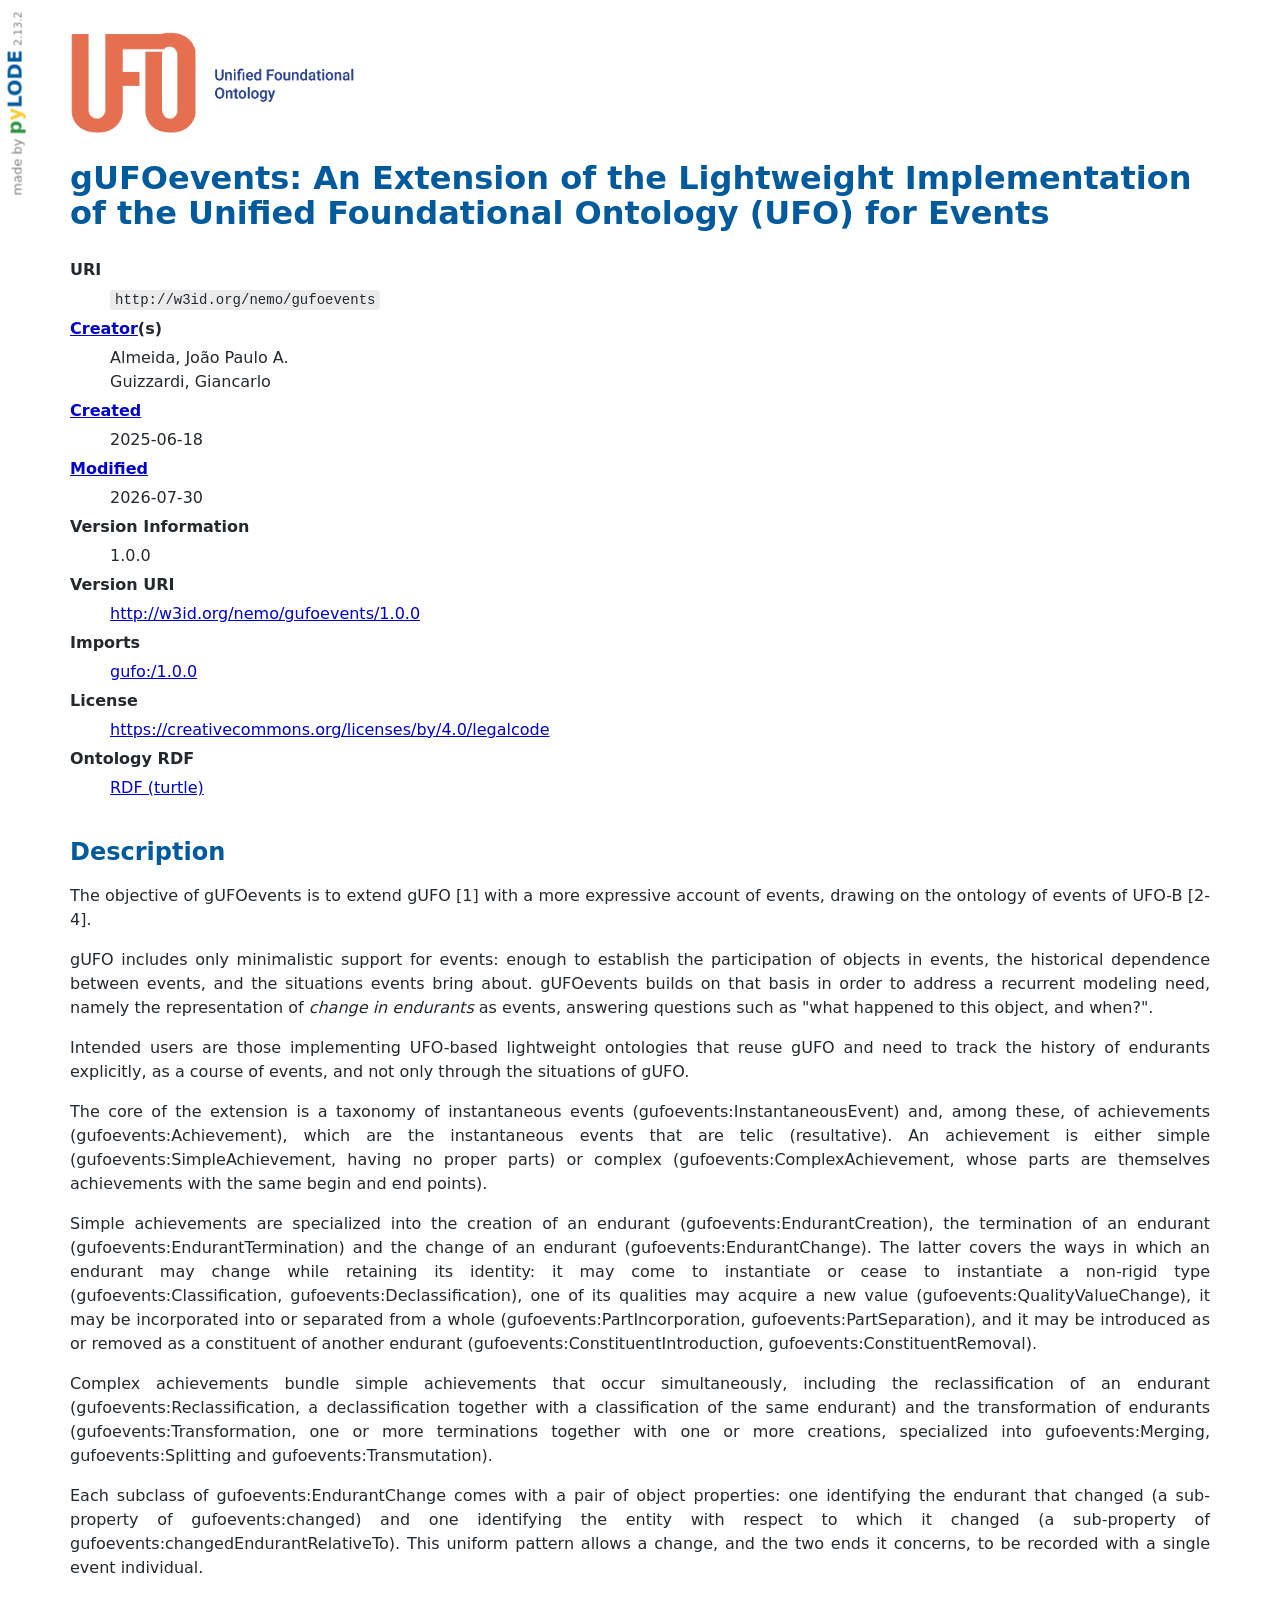
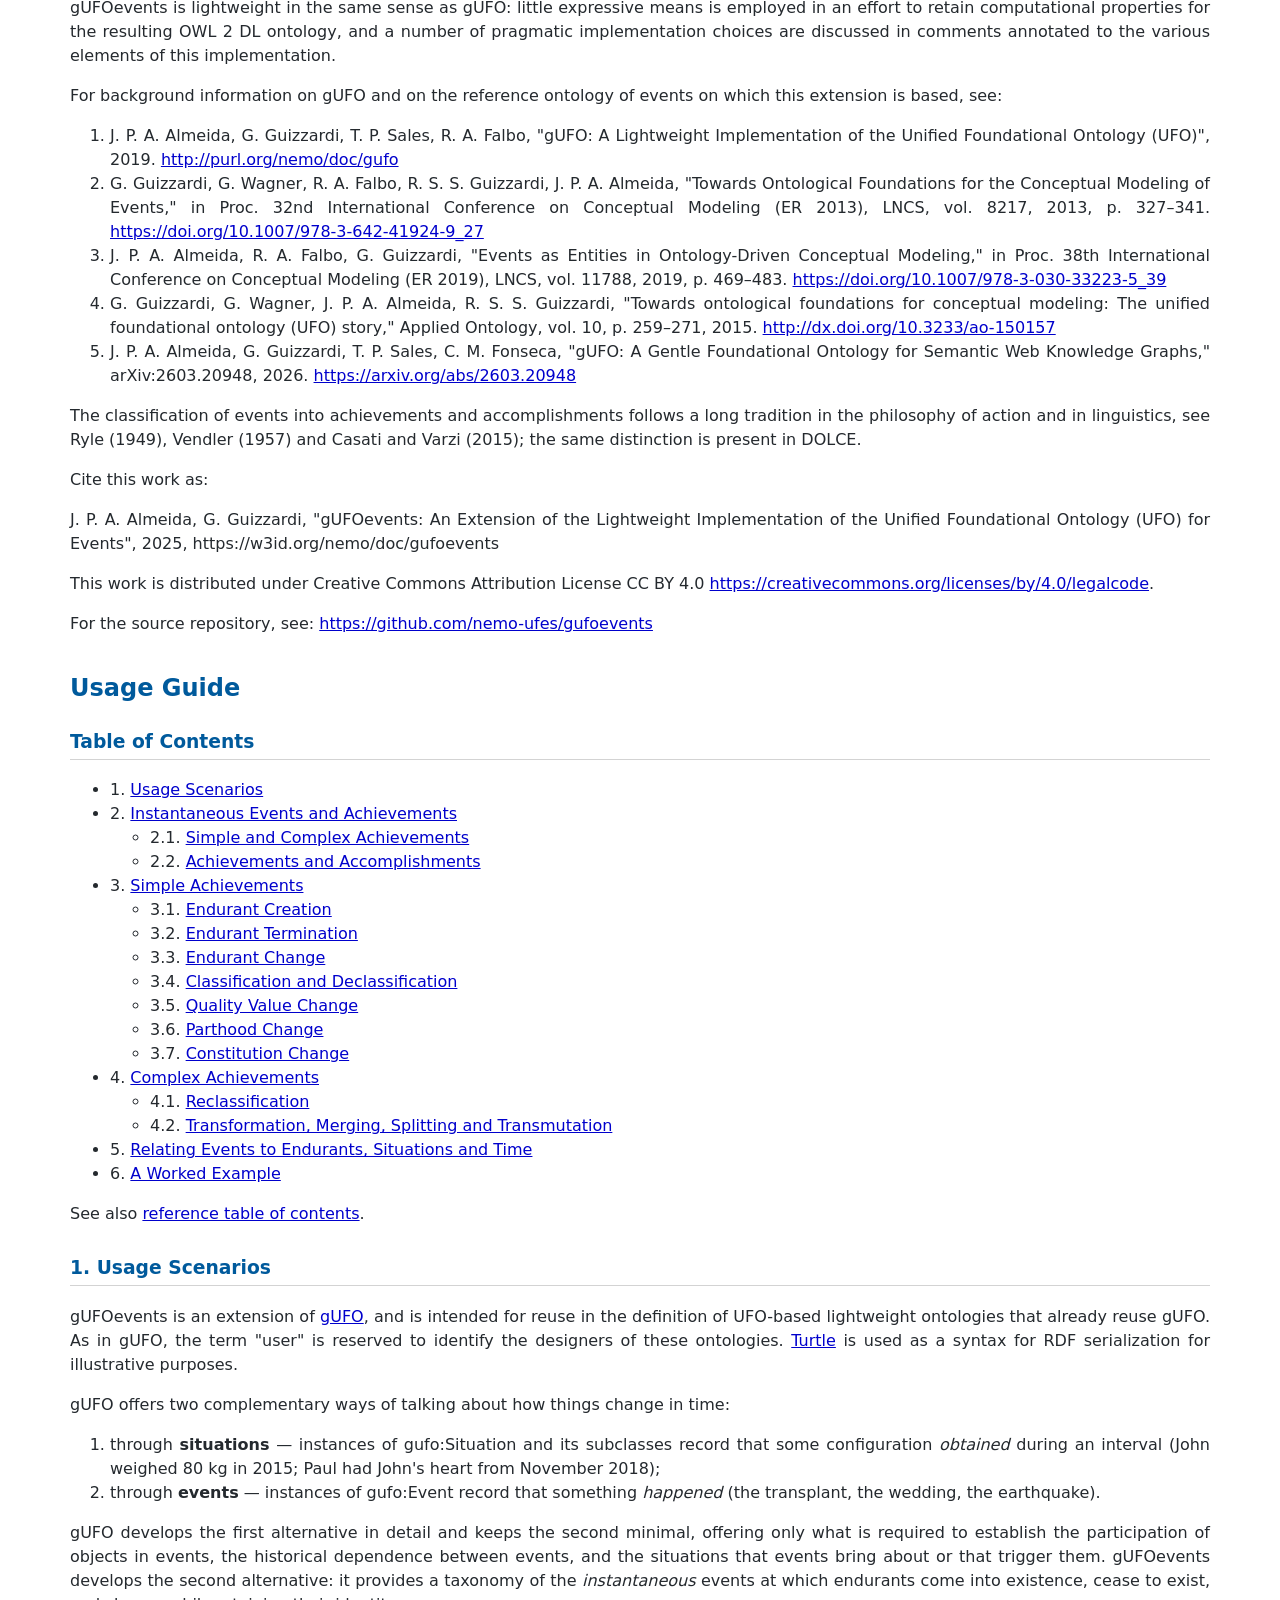
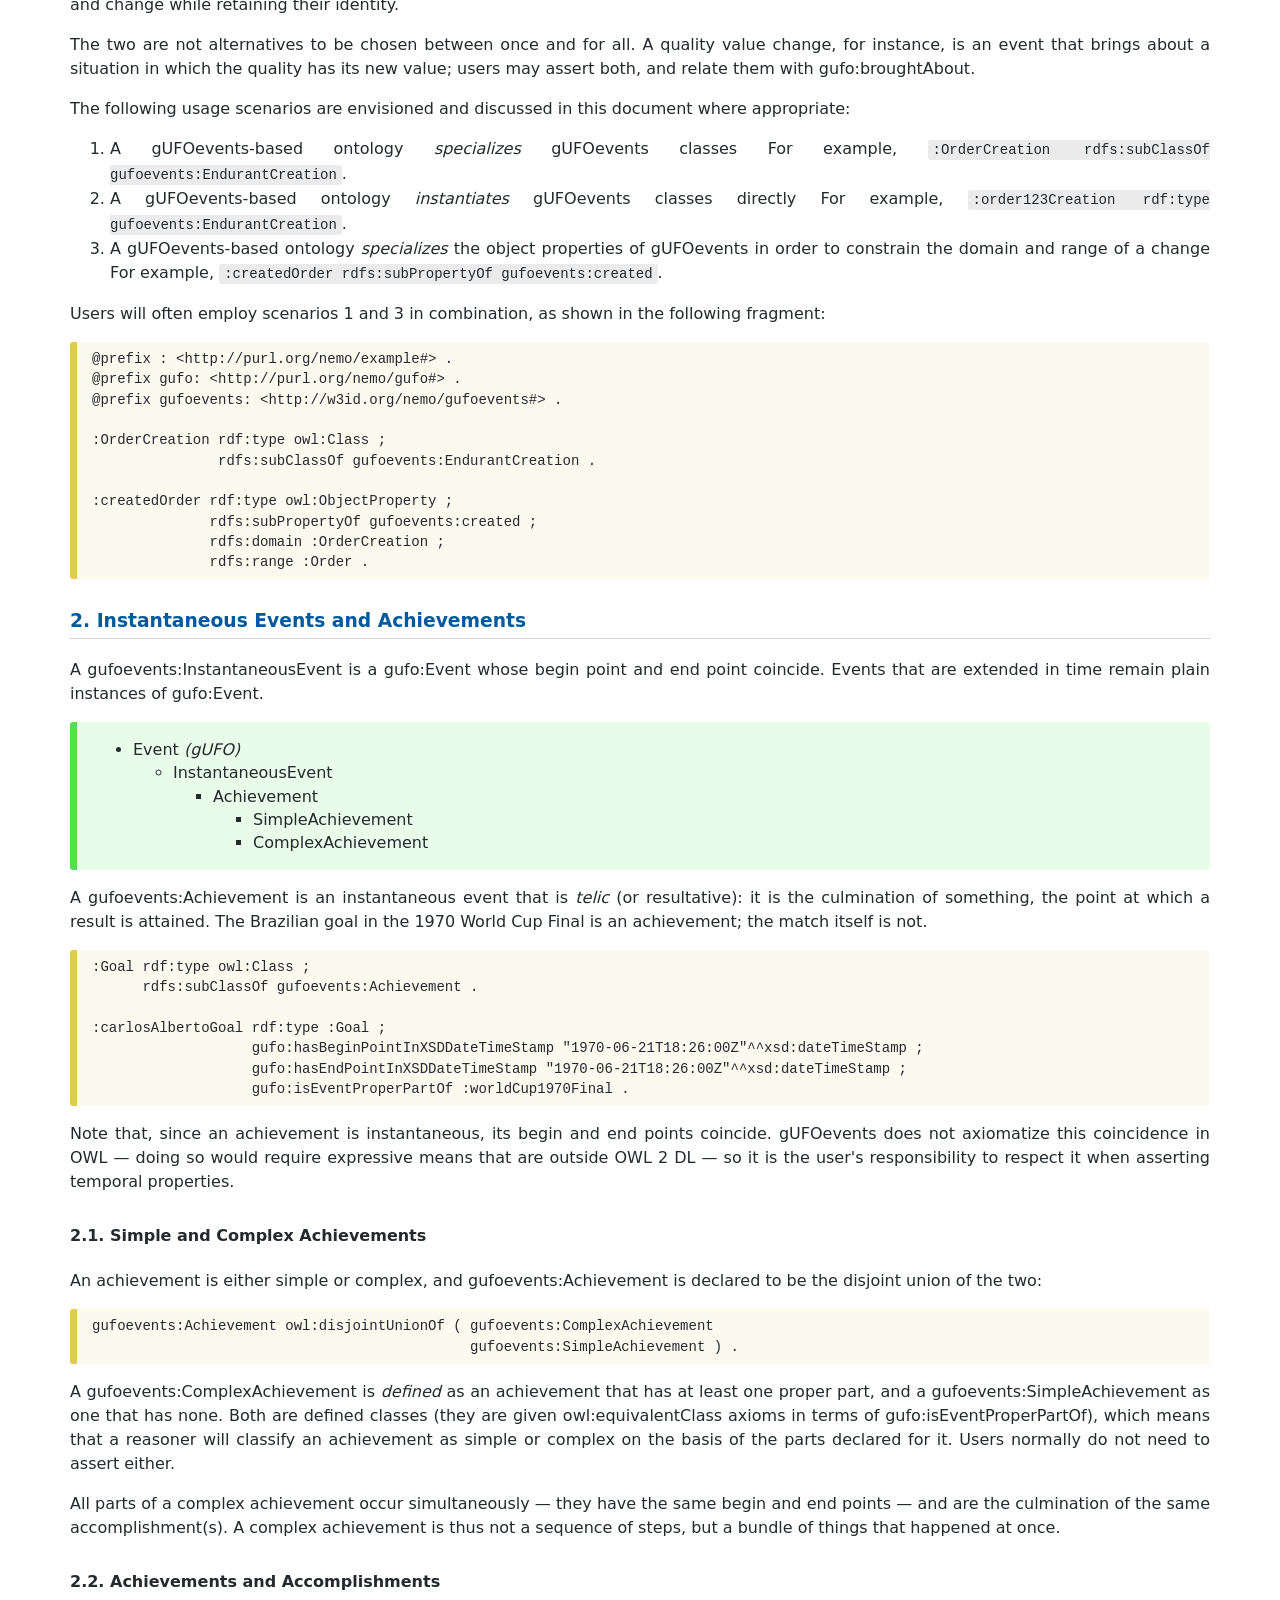
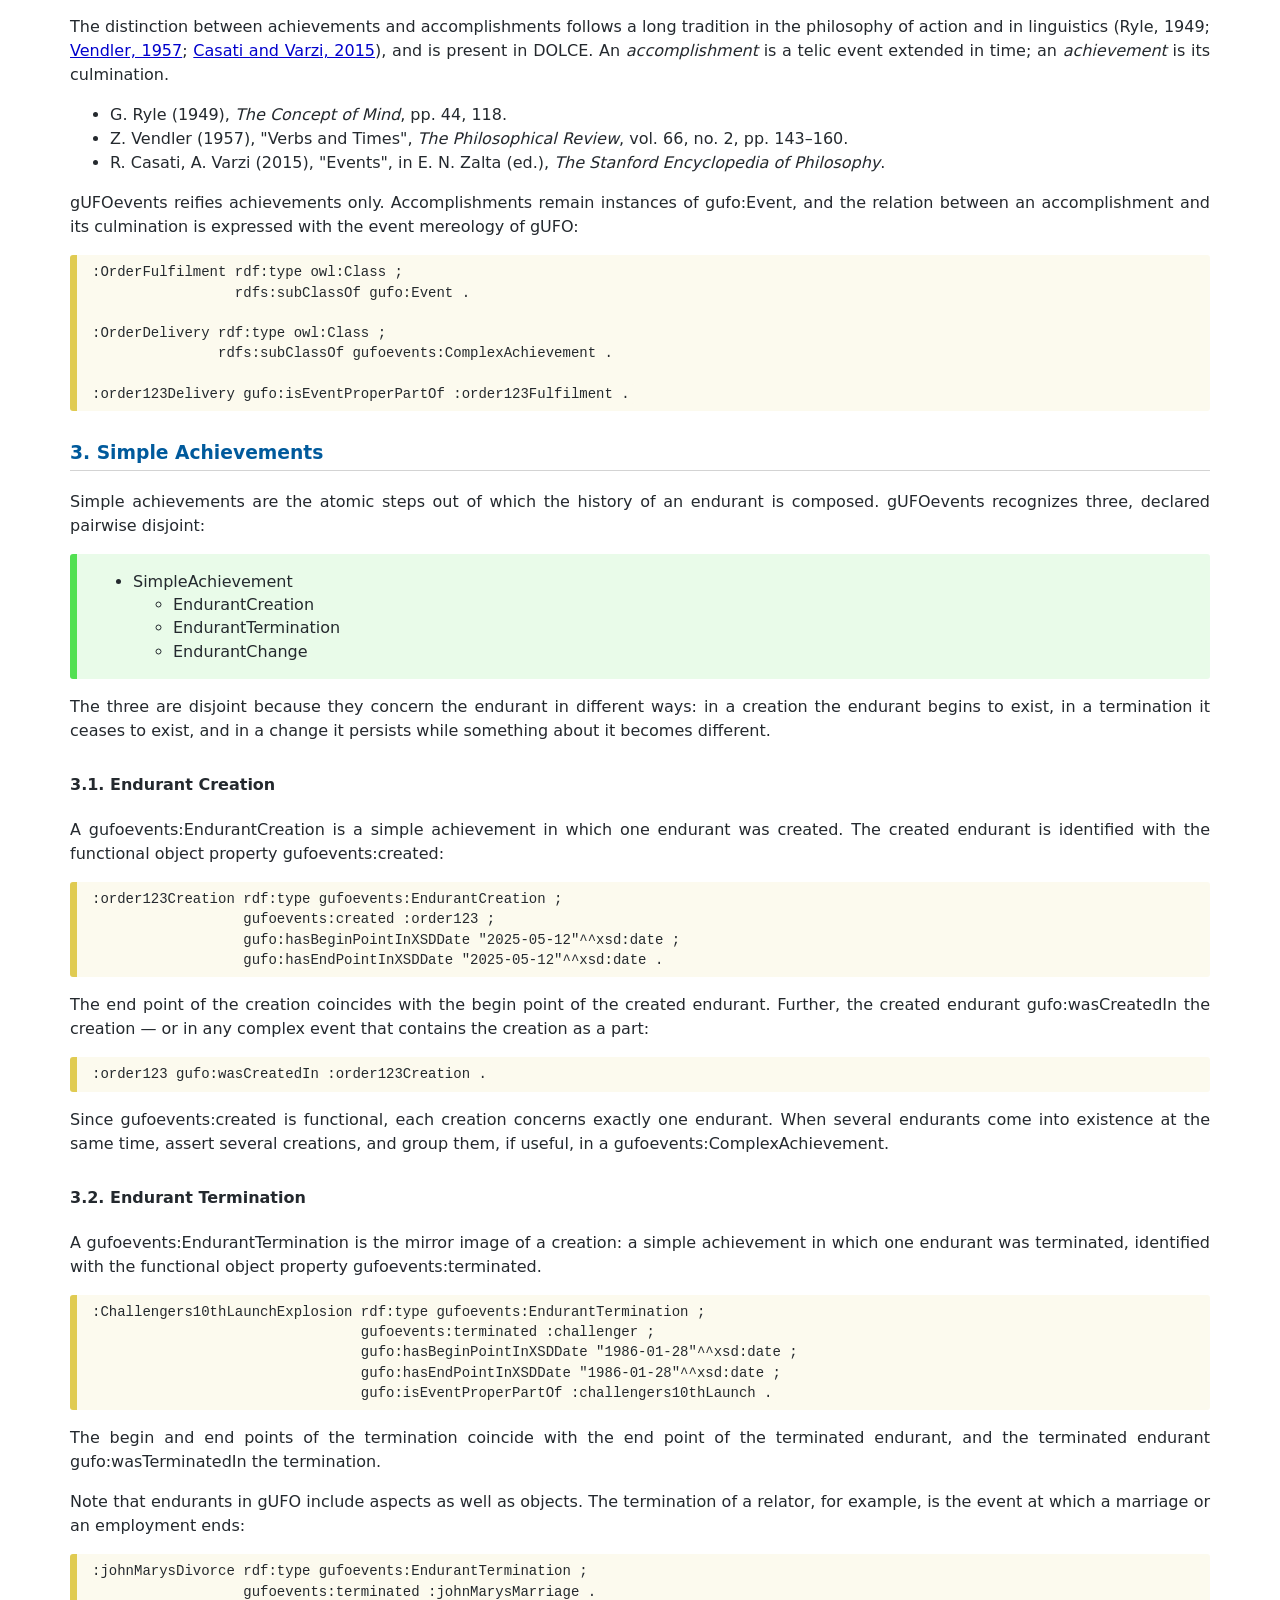
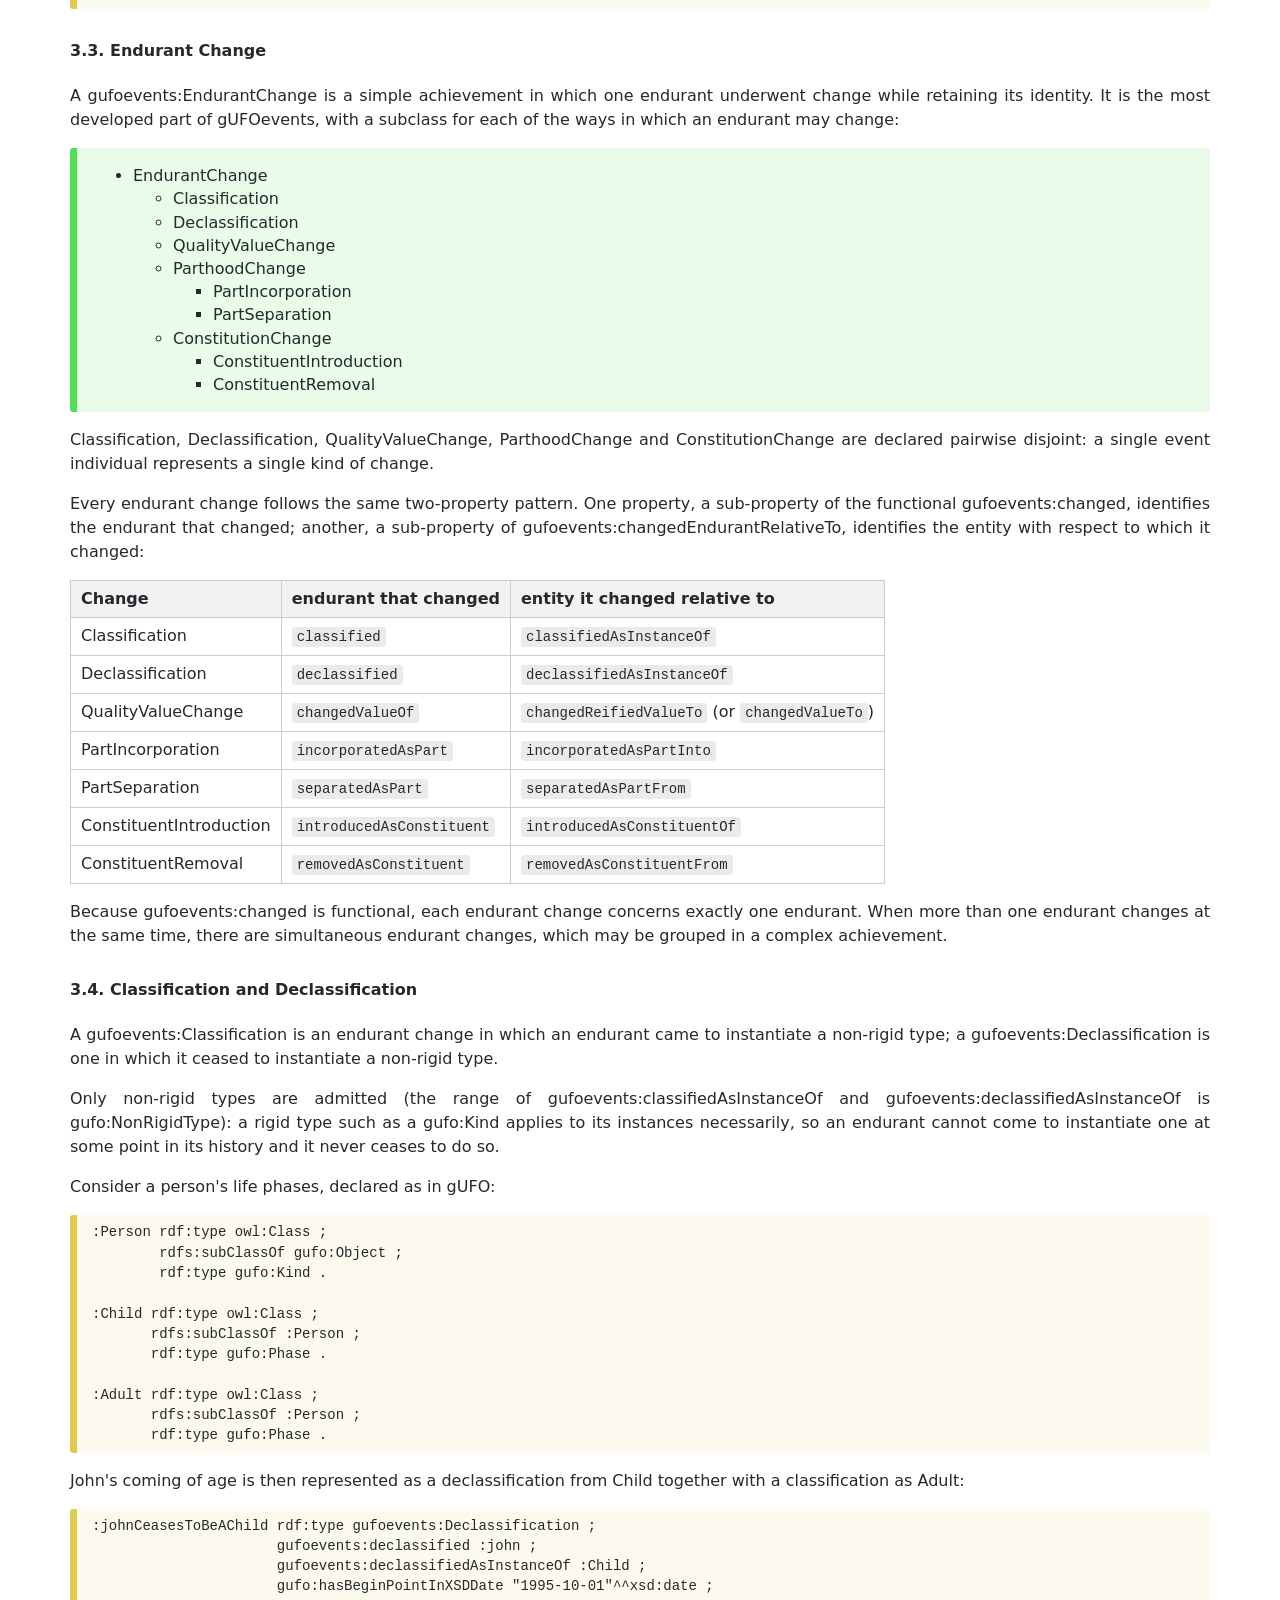
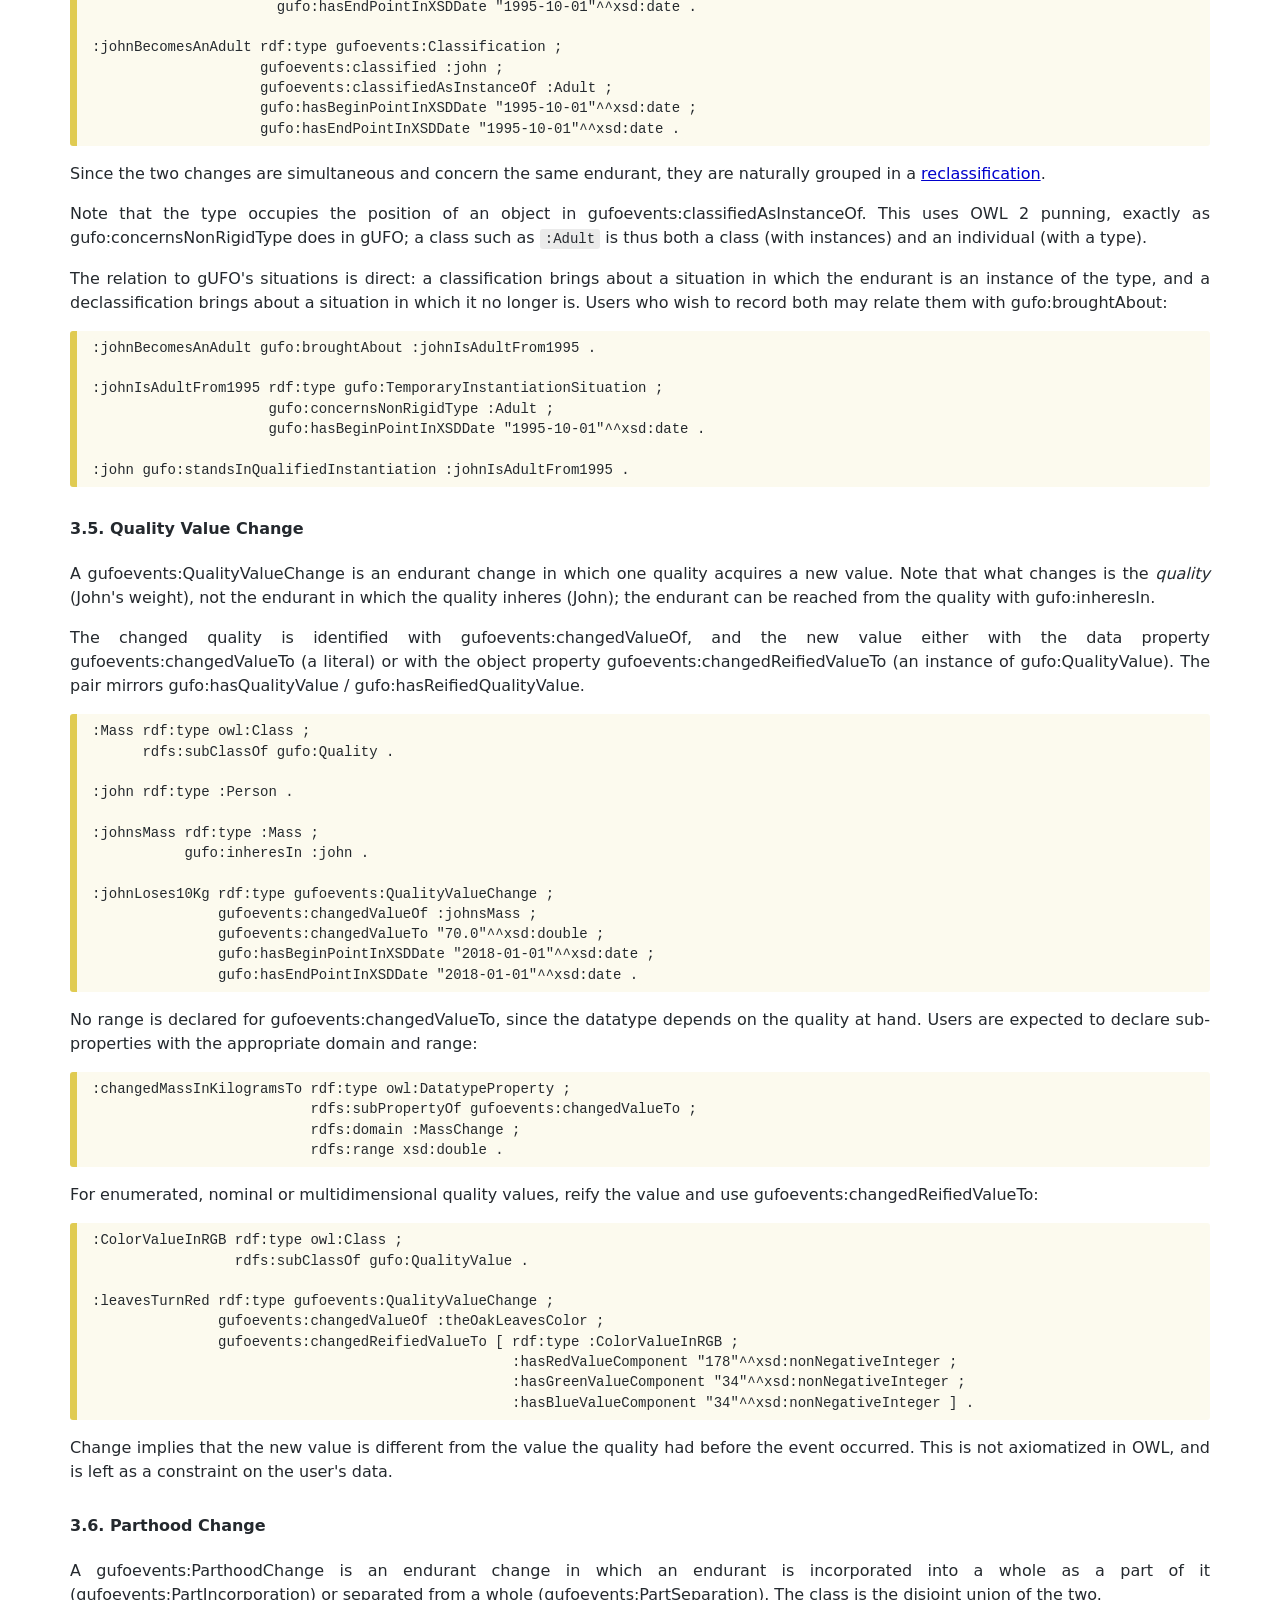
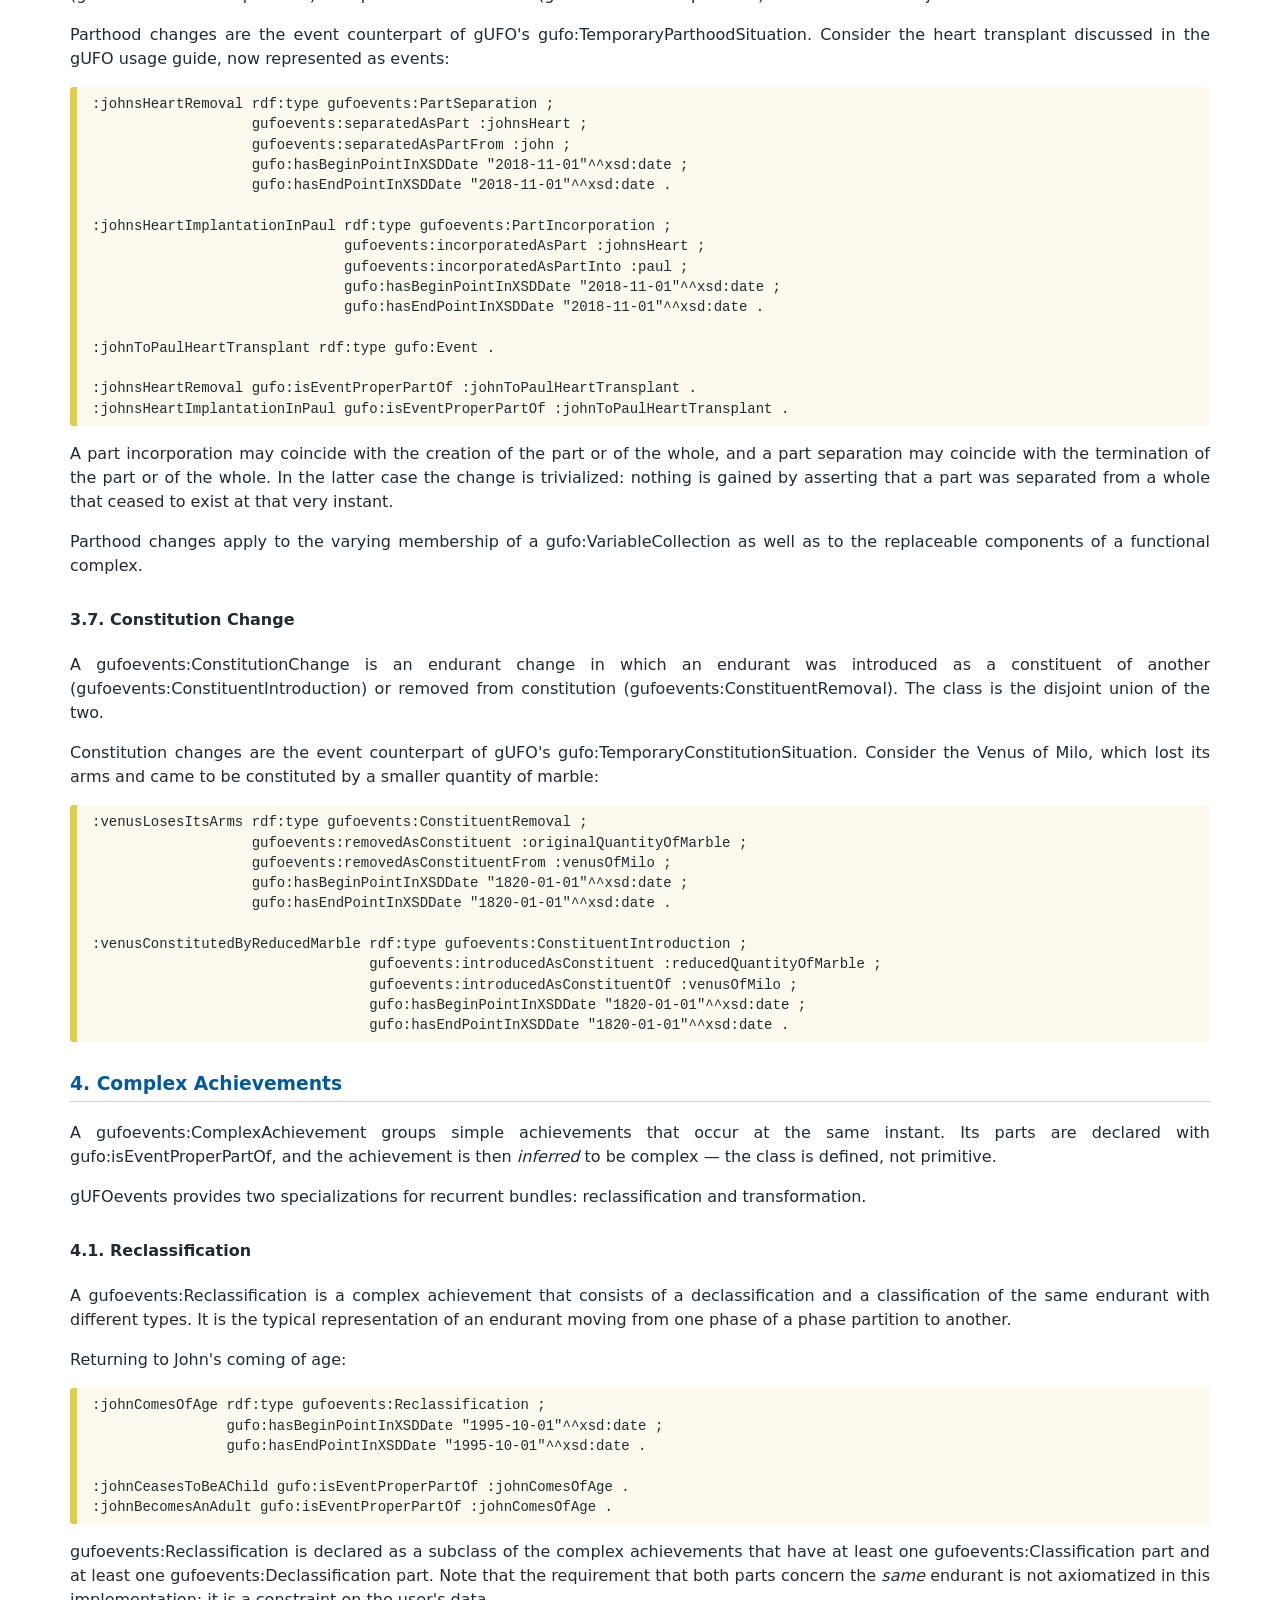
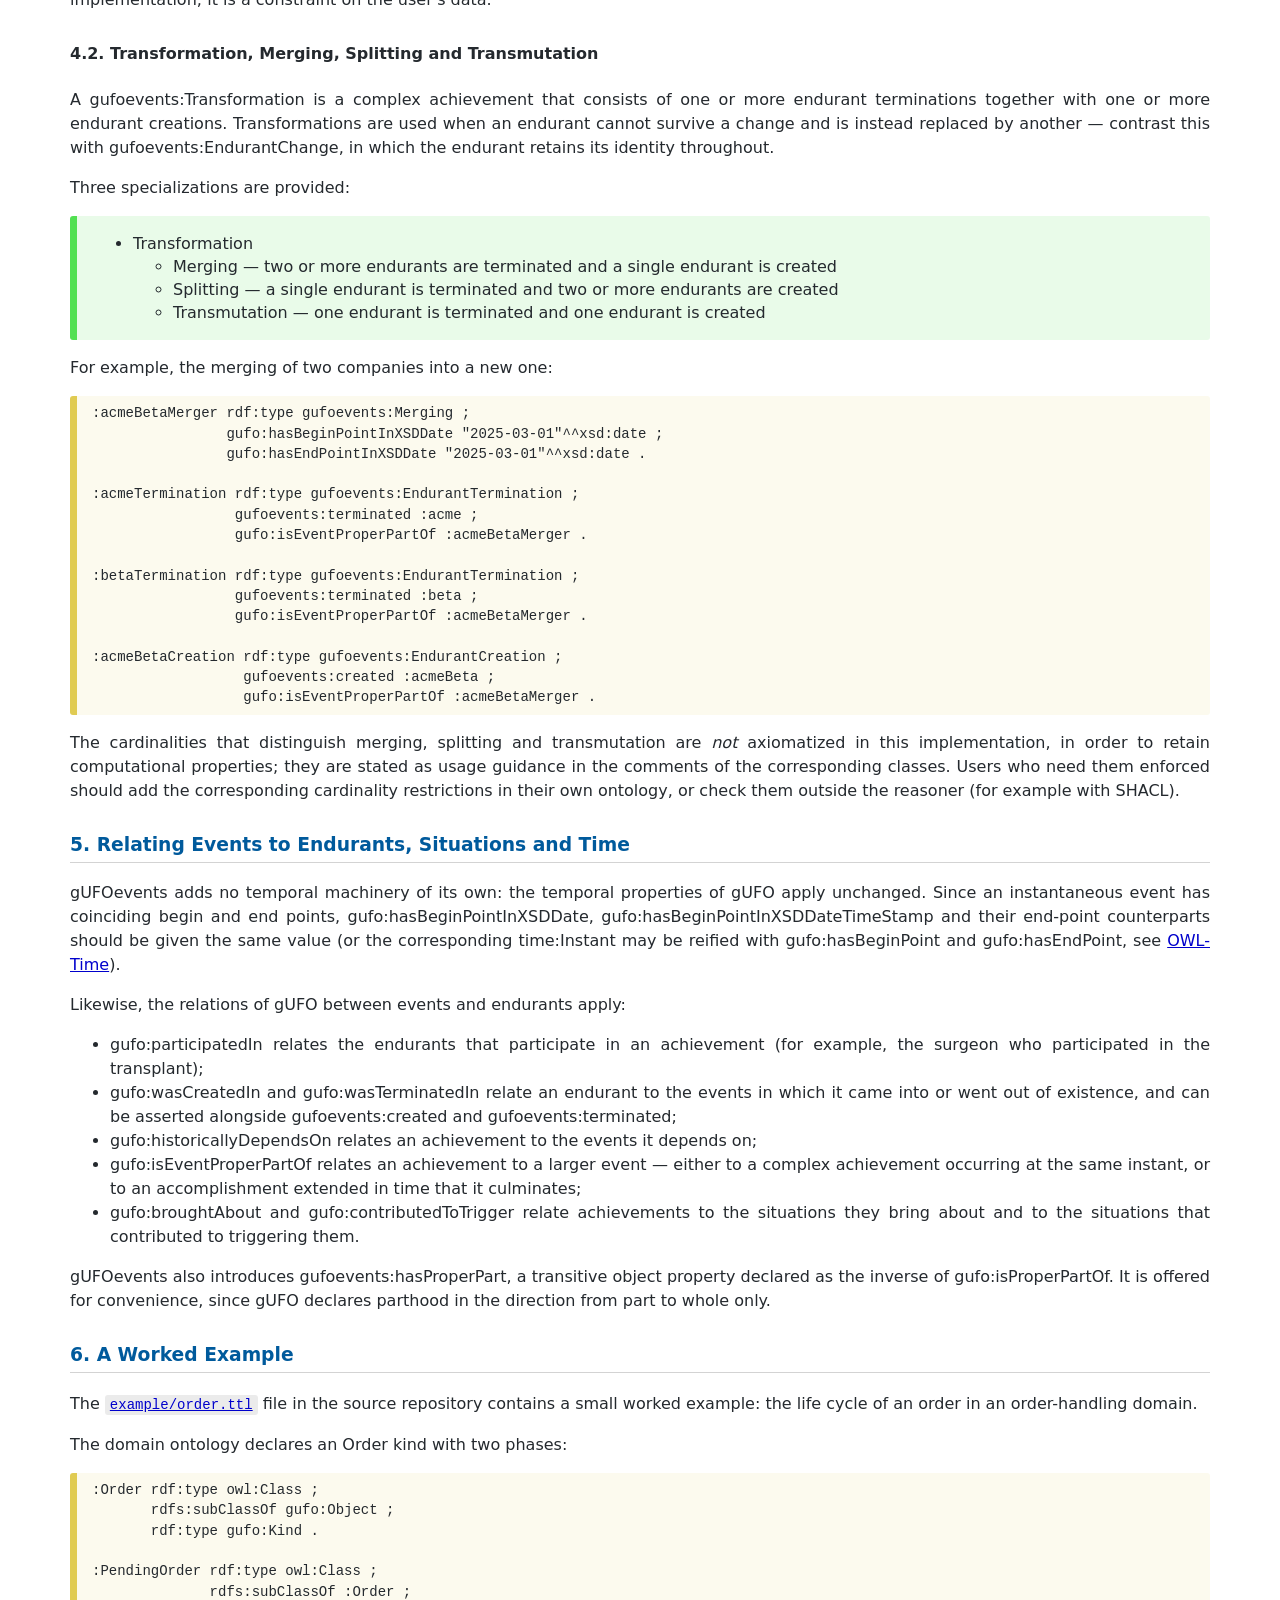
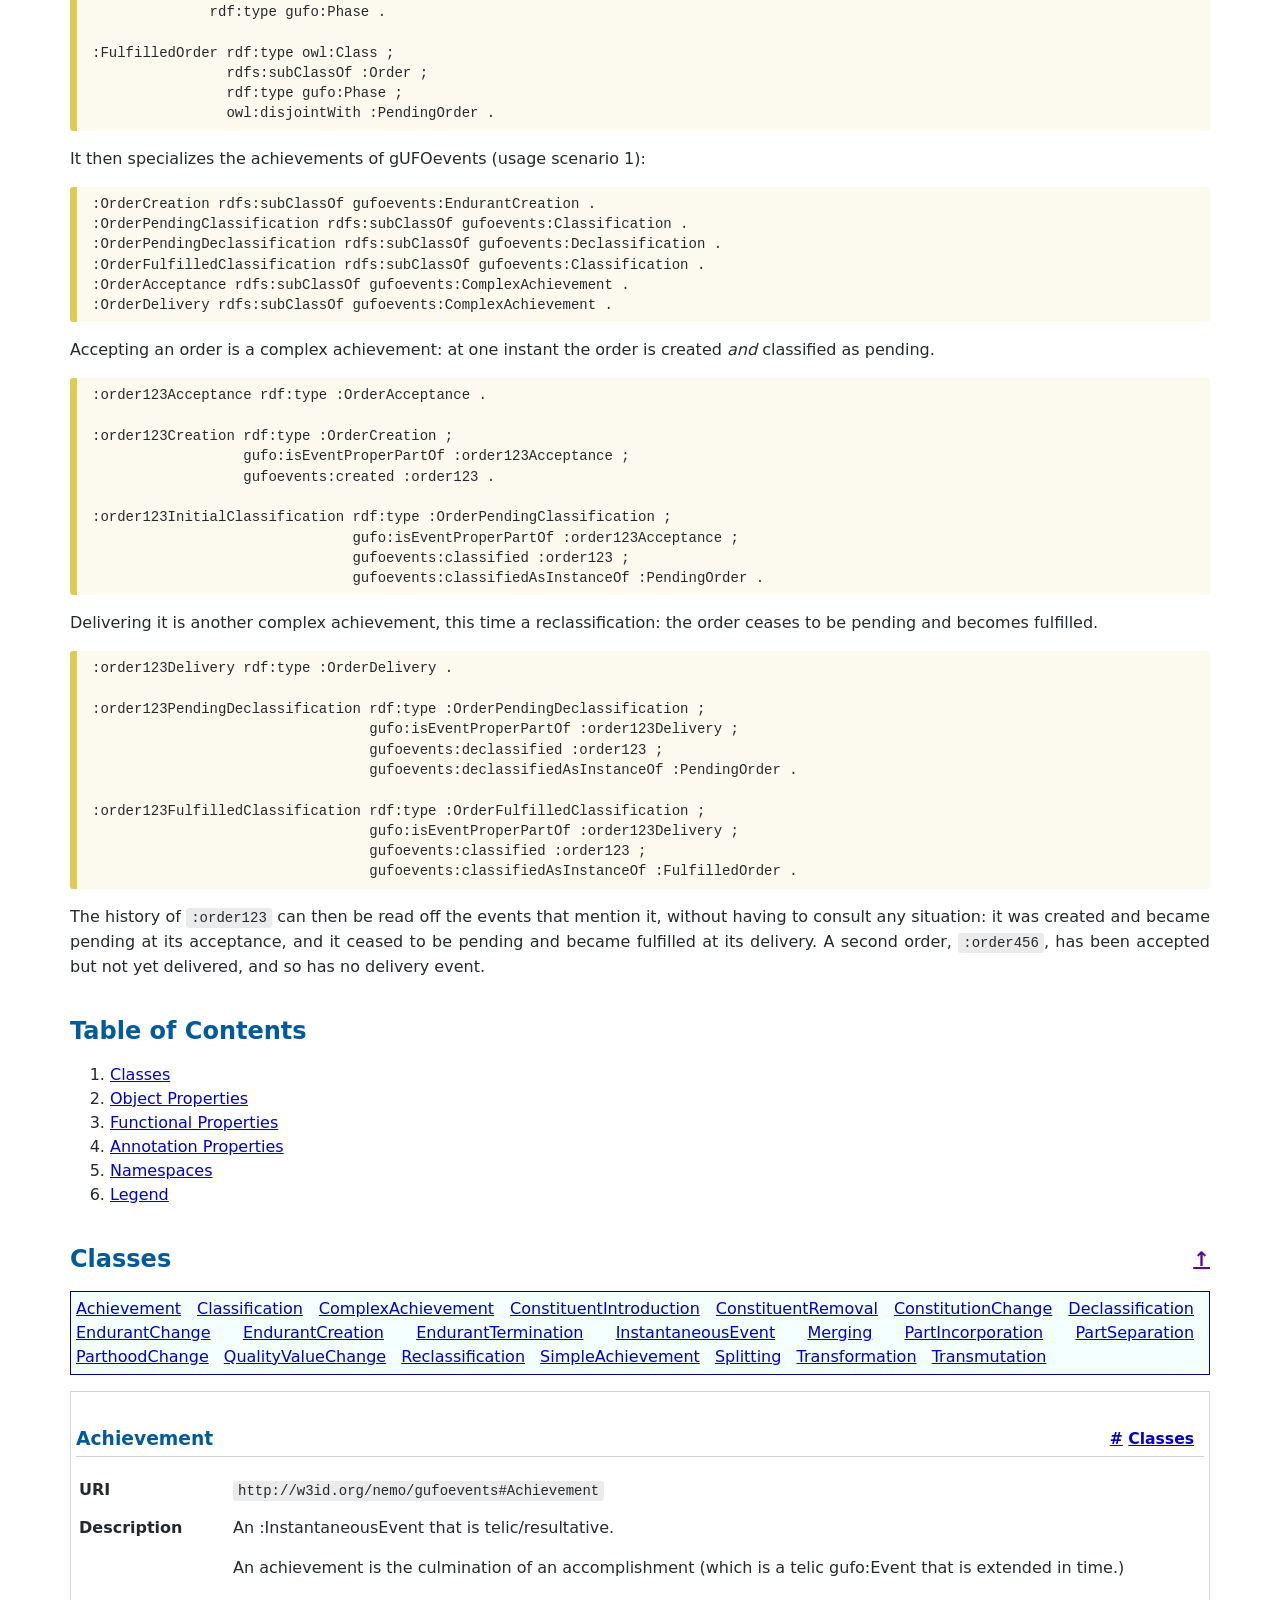
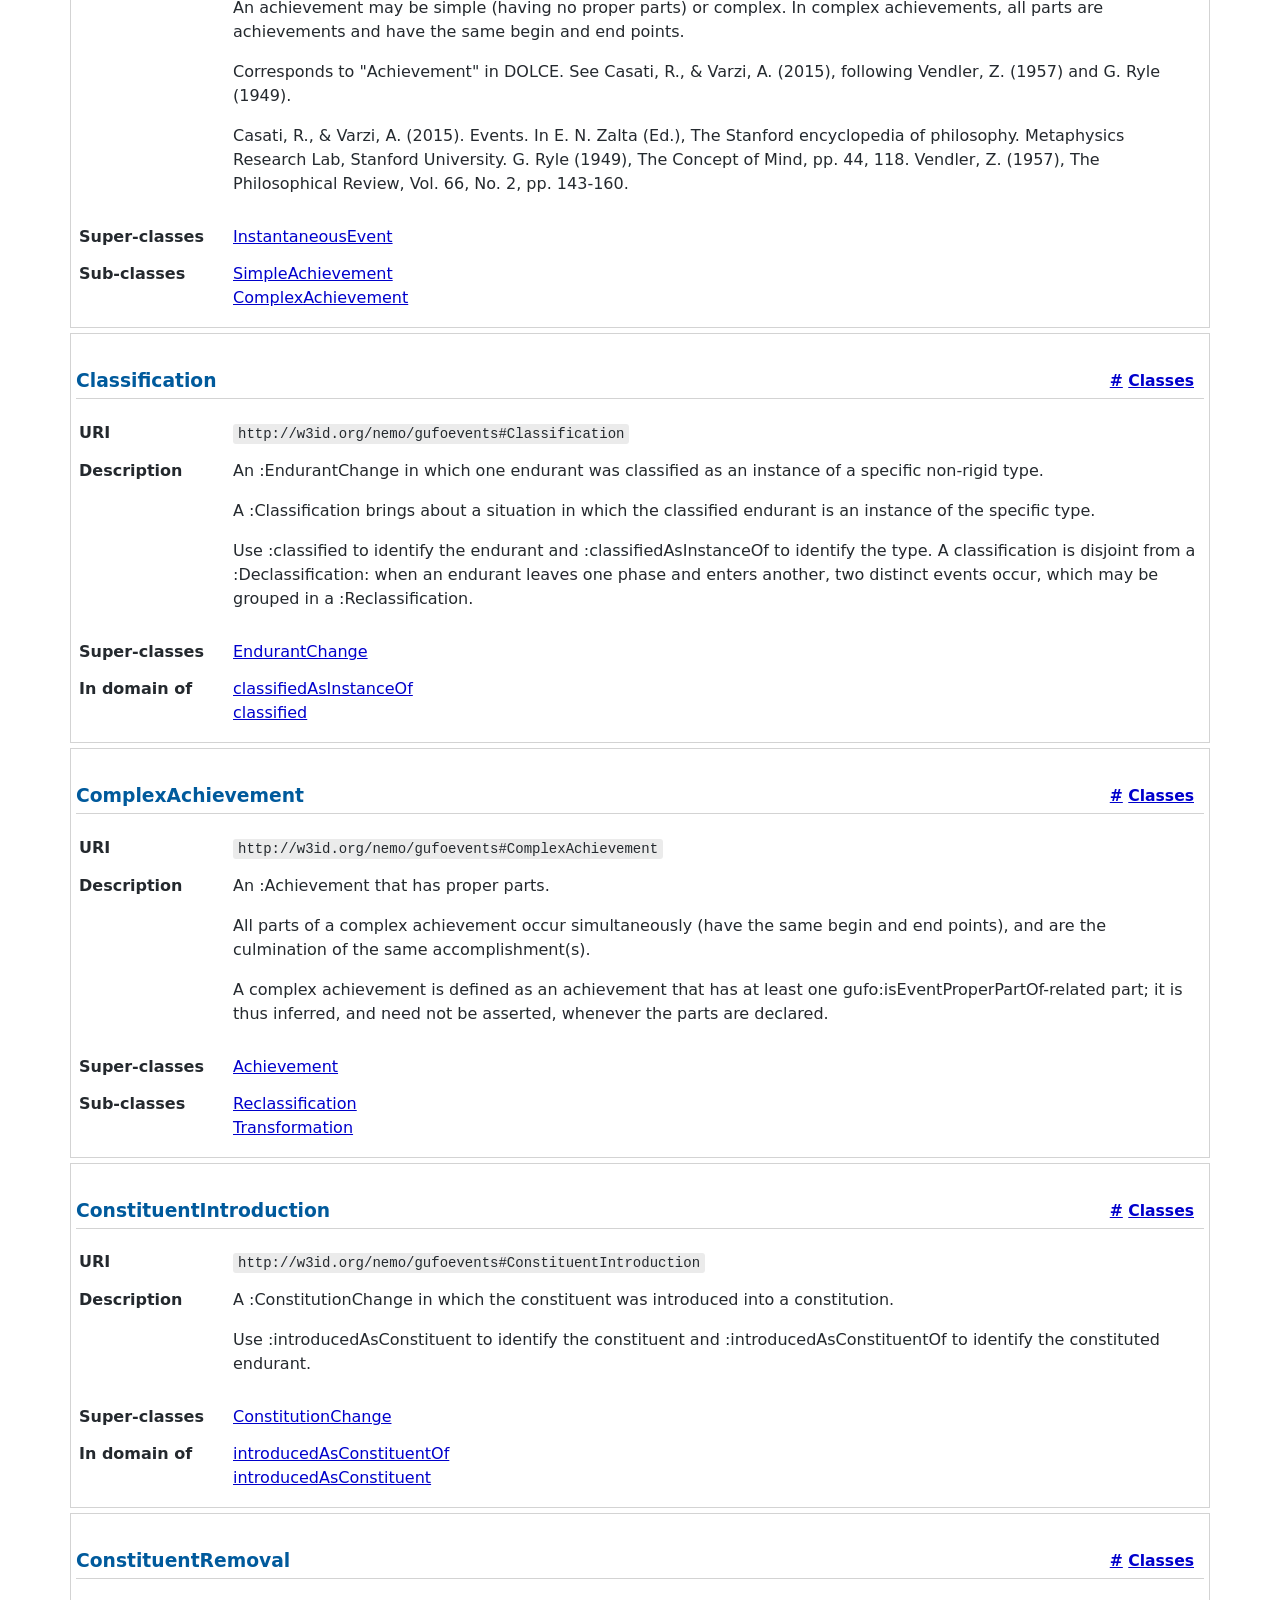
==== docs/index.html @ 41b7f756 "Documentation, following the gUFO documentation strategy Applies to gUFOevents the documentation str" ====
<!DOCTYPE html>
<html lang="en">
<head>
    <title>gUFOevents: An Extension of the Lightweight Implementation of the Unified Foundational Ontology (UFO) for Events</title>
    <link rel="icon" type="image/png" sizes="32x32" href="[data-uri]">
    <link rel="icon" type="image/png" sizes="16x16" href="[data-uri]
EAfDe6H3Dy6Ll456WEJsRZS630MwCAOI20ei5OBpxse5zcBZw8eS4uPpfIuDiCainIg9umBCU0GZzgLZ9Hn31OgoATL+CkLDGB5H1OKj4nFd/FBxUXJ0UZNb4edw/6nLyJXaj5FeCVyPLNIVmYK8TG1IwWb16L1gEACAFV90ftoT8bdOX0EeyY99gxBXZMgRz6qGb1KantAACI0UvE6F5XJqEjpsdURouI0Vt5gGOUkUNnPu7ObGIIMfNaGqDmjDRi9FZldF1lRgYzeqUyeoiY4ag5Iy3RgOYRM8+/M2bG8efsO4hGrpmJseyMAAAAAElFTkSuQmCC">
    <meta http-equiv="Content-Type" content="text/html; charset=utf-8"/>
    
    <link rel="stylesheet" type="text/css" href="style.css">
    
    <script type="application/ld+json">
      [
  {
    "@id": "http://w3id.org/nemo/gufoevents",
    "@type": [
      "https://schema.org/DefinedTermSet"
    ],
    "https://schema.org/description": [
      {
        "@value": "<p>The objective of gUFOevents is to extend gUFO [1] with a more expressive account of events, drawing on the ontology of events of UFO-B [2-4].</p>\n<p>gUFO includes only minimalistic support for events: enough to establish the participation of objects in events, the historical dependence between events, and the situations events bring about. gUFOevents builds on that basis in order to address a recurrent modeling need, namely the representation of <em>change in endurants</em> as events, answering questions such as \"what happened to this object, and when?\".</p>\n<p>Intended users are those implementing UFO-based lightweight ontologies that reuse gUFO and need to track the history of endurants explicitly, as a course of events, and not only through the situations of gUFO.</p>\n<p>The core of the extension is a taxonomy of instantaneous events (gufoevents:InstantaneousEvent) and, among these, of achievements (gufoevents:Achievement), which are the instantaneous events that are telic (resultative). An achievement is either simple (gufoevents:SimpleAchievement, having no proper parts) or complex (gufoevents:ComplexAchievement, whose parts are themselves achievements with the same begin and end points).</p>\n<p>Simple achievements are specialized into the creation of an endurant (gufoevents:EndurantCreation), the termination of an endurant (gufoevents:EndurantTermination) and the change of an endurant (gufoevents:EndurantChange). The latter covers the ways in which an endurant may change while retaining its identity: it may come to instantiate or cease to instantiate a non-rigid type (gufoevents:Classification, gufoevents:Declassification), one of its qualities may acquire a new value (gufoevents:QualityValueChange), it may be incorporated into or separated from a whole (gufoevents:PartIncorporation, gufoevents:PartSeparation), and it may be introduced as or removed as a constituent of another endurant (gufoevents:ConstituentIntroduction, gufoevents:ConstituentRemoval).</p>\n<p>Complex achievements bundle simple achievements that occur simultaneously, including the reclassification of an endurant (gufoevents:Reclassification, a declassification together with a classification of the same endurant) and the transformation of endurants (gufoevents:Transformation, one or more terminations together with one or more creations, specialized into gufoevents:Merging, gufoevents:Splitting and gufoevents:Transmutation).</p>\n<p>Each subclass of gufoevents:EndurantChange comes with a pair of object properties: one identifying the endurant that changed (a sub-property of gufoevents:changed) and one identifying the entity with respect to which it changed (a sub-property of gufoevents:changedEndurantRelativeTo). This uniform pattern allows a change, and the two ends it concerns, to be recorded with a single event individual.</p>\n<p>gUFOevents is lightweight in the same sense as gUFO: little expressive means is employed in an effort to retain computational properties for the resulting OWL 2 DL ontology, and a number of pragmatic implementation choices are discussed in comments annotated to the various elements of this implementation.</p>\n<p>For background information on gUFO and on the reference ontology of events on which this extension is based, see:</p>\n<ol>\n<li>J. P. A. Almeida, G. Guizzardi, T. P. Sales, R. A. Falbo, \"gUFO: A Lightweight Implementation of the Unified Foundational Ontology (UFO)\", 2019. <a href=\"http://purl.org/nemo/doc/gufo\">http://purl.org/nemo/doc/gufo</a></li>\n<li>G. Guizzardi, G. Wagner, R. A. Falbo, R. S. S. Guizzardi, J. P. A. Almeida, \"Towards Ontological Foundations for the Conceptual Modeling of Events,\" in Proc. 32nd International Conference on Conceptual Modeling (ER 2013), LNCS, vol. 8217, 2013, p. 327–341. <a href=\"https://doi.org/10.1007/978-3-642-41924-9_27\">https://doi.org/10.1007/978-3-642-41924-9_27</a></li>\n<li>J. P. A. Almeida, R. A. Falbo, G. Guizzardi, \"Events as Entities in Ontology-Driven Conceptual Modeling,\" in Proc. 38th International Conference on Conceptual Modeling (ER 2019), LNCS, vol. 11788, 2019, p. 469–483. <a href=\"https://doi.org/10.1007/978-3-030-33223-5_39\">https://doi.org/10.1007/978-3-030-33223-5_39</a></li>\n<li>G. Guizzardi, G. Wagner, J. P. A. Almeida, R. S. S. Guizzardi, \"Towards ontological foundations for conceptual modeling: The unified foundational ontology (UFO) story,\" Applied Ontology, vol. 10, p. 259–271, 2015. <a href=\"http://dx.doi.org/10.3233/ao-150157\">http://dx.doi.org/10.3233/ao-150157</a></li>\n<li>J. P. A. Almeida, G. Guizzardi, T. P. Sales, C. M. Fonseca, \"gUFO: A Gentle Foundational Ontology for Semantic Web Knowledge Graphs,\" arXiv:2603.20948, 2026. <a href=\"https://arxiv.org/abs/2603.20948\">https://arxiv.org/abs/2603.20948</a></li>\n</ol>\n<p>The classification of events into achievements and accomplishments follows a long tradition in the philosophy of action and in linguistics, see Ryle (1949), Vendler (1957) and Casati and Varzi (2015); the same distinction is present in DOLCE.</p>\n<p>Cite this work as:</p>\n<p>J. P. A. Almeida, G. Guizzardi, \"gUFOevents: An Extension of the Lightweight Implementation of the Unified Foundational Ontology (UFO) for Events\", 2025, https://w3id.org/nemo/doc/gufoevents</p>\n<p>This work is distributed under Creative Commons Attribution License CC BY 4.0 <a href=\"https://creativecommons.org/licenses/by/4.0/legalcode\">https://creativecommons.org/licenses/by/4.0/legalcode</a>.</p>\n<p>For the source repository, see: <a href=\"https://github.com/nemo-ufes/gufoevents\">https://github.com/nemo-ufes/gufoevents</a></p>"
      }
    ],
    "https://schema.org/license": [
      {
        "@id": "https://creativecommons.org/licenses/by/4.0/legalcode"
      }
    ],
    "https://schema.org/name": [
      {
        "@value": "gUFOevents: An Extension of the Lightweight Implementation of the Unified Foundational Ontology (UFO) for Events"
      }
    ]
  }
]
    </script>
</head>
<body>
  <div id="pylode">made by <a href="http://github.com/rdflib/pyLODE">
    <span style="color:#329545;">p</span><span style="color:#f9cb33;">y</span>LODE</a>
    <span style="font-size:smaller;">2.13.2</span>
  </div>
<img src="ufo-logo.png" title="Unified Foundational Ontology Logo" width="25%" height="25%"/>
  <h1>gUFOevents: An Extension of the Lightweight Implementation of the Unified Foundational Ontology (UFO) for Events</h1>
<section id="metadata">
    <h2 style="display:none;">Metadata</h2>
    <dl>
        <dt>URI</dt>
        <dd><code>http://w3id.org/nemo/gufoevents</code></dd>
        <dt><a class="proplink" href="https://www.dublincore.org/specifications/dublin-core/dcmi-terms/#http://purl.org/dc/terms/creator">Creator</a>(s)</dt>
        <dd>
            Almeida, João Paulo A.<br/>
            Guizzardi, Giancarlo<br/>
        </dd>
        <dt><a class="proplink" href="https://www.dublincore.org/specifications/dublin-core/dcmi-terms/#http://purl.org/dc/terms/created">Created</a></dt>
        <dd>2025-06-18</dd>
        <dt><a class="proplink" href="https://www.dublincore.org/specifications/dublin-core/dcmi-terms/#http://purl.org/dc/terms/modified">Modified</a></dt>
        <dd>2026-07-30</dd>
        <dt>Version Information</dt>
        <dd>1.0.0</dd>
        <dt>Version URI</dt>
        <dd><a href="http://w3id.org/nemo/gufoevents/1.0.0">http://w3id.org/nemo/gufoevents/1.0.0</a></dd>
        <dt>Imports</dt>
        <dd>
            <a href="http://purl.org/nemo/gufo#/1.0.0">gufo:/1.0.0</a><br/>
        </dd>
        <dt>License</dt>
        <dd><a href="https://creativecommons.org/licenses/by/4.0/legalcode">https://creativecommons.org/licenses/by/4.0/legalcode</a></dd>
        <dt>Ontology RDF</dt>
        <dd><a href="gufoevents.ttl">RDF (turtle)</a></dd>
    </dl>
    <h2>Description</h2>
    <div id="description">
        <p>The objective of gUFOevents is to extend gUFO [1] with a more expressive account of events, drawing on the ontology of events of UFO-B [2-4].</p>
<p>gUFO includes only minimalistic support for events: enough to establish the participation of objects in events, the historical dependence between events, and the situations events bring about. gUFOevents builds on that basis in order to address a recurrent modeling need, namely the representation of <em>change in endurants</em> as events, answering questions such as "what happened to this object, and when?".</p>
<p>Intended users are those implementing UFO-based lightweight ontologies that reuse gUFO and need to track the history of endurants explicitly, as a course of events, and not only through the situations of gUFO.</p>
<p>The core of the extension is a taxonomy of instantaneous events (gufoevents:InstantaneousEvent) and, among these, of achievements (gufoevents:Achievement), which are the instantaneous events that are telic (resultative). An achievement is either simple (gufoevents:SimpleAchievement, having no proper parts) or complex (gufoevents:ComplexAchievement, whose parts are themselves achievements with the same begin and end points).</p>
<p>Simple achievements are specialized into the creation of an endurant (gufoevents:EndurantCreation), the termination of an endurant (gufoevents:EndurantTermination) and the change of an endurant (gufoevents:EndurantChange). The latter covers the ways in which an endurant may change while retaining its identity: it may come to instantiate or cease to instantiate a non-rigid type (gufoevents:Classification, gufoevents:Declassification), one of its qualities may acquire a new value (gufoevents:QualityValueChange), it may be incorporated into or separated from a whole (gufoevents:PartIncorporation, gufoevents:PartSeparation), and it may be introduced as or removed as a constituent of another endurant (gufoevents:ConstituentIntroduction, gufoevents:ConstituentRemoval).</p>
<p>Complex achievements bundle simple achievements that occur simultaneously, including the reclassification of an endurant (gufoevents:Reclassification, a declassification together with a classification of the same endurant) and the transformation of endurants (gufoevents:Transformation, one or more terminations together with one or more creations, specialized into gufoevents:Merging, gufoevents:Splitting and gufoevents:Transmutation).</p>
<p>Each subclass of gufoevents:EndurantChange comes with a pair of object properties: one identifying the endurant that changed (a sub-property of gufoevents:changed) and one identifying the entity with respect to which it changed (a sub-property of gufoevents:changedEndurantRelativeTo). This uniform pattern allows a change, and the two ends it concerns, to be recorded with a single event individual.</p>
<p>gUFOevents is lightweight in the same sense as gUFO: little expressive means is employed in an effort to retain computational properties for the resulting OWL 2 DL ontology, and a number of pragmatic implementation choices are discussed in comments annotated to the various elements of this implementation.</p>
<p>For background information on gUFO and on the reference ontology of events on which this extension is based, see:</p>
<ol>
<li>J. P. A. Almeida, G. Guizzardi, T. P. Sales, R. A. Falbo, "gUFO: A Lightweight Implementation of the Unified Foundational Ontology (UFO)", 2019. <a href="http://purl.org/nemo/doc/gufo">http://purl.org/nemo/doc/gufo</a></li>
<li>G. Guizzardi, G. Wagner, R. A. Falbo, R. S. S. Guizzardi, J. P. A. Almeida, "Towards Ontological Foundations for the Conceptual Modeling of Events," in Proc. 32nd International Conference on Conceptual Modeling (ER 2013), LNCS, vol. 8217, 2013, p. 327–341. <a href="https://doi.org/10.1007/978-3-642-41924-9_27">https://doi.org/10.1007/978-3-642-41924-9_27</a></li>
<li>J. P. A. Almeida, R. A. Falbo, G. Guizzardi, "Events as Entities in Ontology-Driven Conceptual Modeling," in Proc. 38th International Conference on Conceptual Modeling (ER 2019), LNCS, vol. 11788, 2019, p. 469–483. <a href="https://doi.org/10.1007/978-3-030-33223-5_39">https://doi.org/10.1007/978-3-030-33223-5_39</a></li>
<li>G. Guizzardi, G. Wagner, J. P. A. Almeida, R. S. S. Guizzardi, "Towards ontological foundations for conceptual modeling: The unified foundational ontology (UFO) story," Applied Ontology, vol. 10, p. 259–271, 2015. <a href="http://dx.doi.org/10.3233/ao-150157">http://dx.doi.org/10.3233/ao-150157</a></li>
<li>J. P. A. Almeida, G. Guizzardi, T. P. Sales, C. M. Fonseca, "gUFO: A Gentle Foundational Ontology for Semantic Web Knowledge Graphs," arXiv:2603.20948, 2026. <a href="https://arxiv.org/abs/2603.20948">https://arxiv.org/abs/2603.20948</a></li>
</ol>
<p>The classification of events into achievements and accomplishments follows a long tradition in the philosophy of action and in linguistics, see Ryle (1949), Vendler (1957) and Casati and Varzi (2015); the same distinction is present in DOLCE.</p>
<p>Cite this work as:</p>
<p>J. P. A. Almeida, G. Guizzardi, "gUFOevents: An Extension of the Lightweight Implementation of the Unified Foundational Ontology (UFO) for Events", 2025, https://w3id.org/nemo/doc/gufoevents</p>
<p>This work is distributed under Creative Commons Attribution License CC BY 4.0 <a href="https://creativecommons.org/licenses/by/4.0/legalcode">https://creativecommons.org/licenses/by/4.0/legalcode</a>.</p>
<p>For the source repository, see: <a href="https://github.com/nemo-ufes/gufoevents">https://github.com/nemo-ufes/gufoevents</a></p>
    </div>
</section>
<section id="overview">
<h2>Usage Guide <a name="usageguide"></a></h2>
<h3>Table of Contents</h3>
<ul>
<li>1. <a href="#scenarios">Usage Scenarios</a></li>
<li>2. <a href="#achievements">Instantaneous Events and Achievements</a><ul>
<li>2.1. <a href="#simplecomplex">Simple and Complex Achievements</a></li>
<li>2.2. <a href="#accomplishments">Achievements and Accomplishments</a></li>
</ul>
</li>
<li>3. <a href="#simpleachievements">Simple Achievements</a><ul>
<li>3.1. <a href="#creation">Endurant Creation</a></li>
<li>3.2. <a href="#termination">Endurant Termination</a></li>
<li>3.3. <a href="#change">Endurant Change</a></li>
<li>3.4. <a href="#classification">Classification and Declassification</a></li>
<li>3.5. <a href="#qualityvaluechange">Quality Value Change</a></li>
<li>3.6. <a href="#parthoodchange">Parthood Change</a></li>
<li>3.7. <a href="#constitutionchange">Constitution Change</a></li>
</ul>
</li>
<li>4. <a href="#complexachievements">Complex Achievements</a><ul>
<li>4.1. <a href="#reclassification">Reclassification</a></li>
<li>4.2. <a href="#transformation">Transformation, Merging, Splitting and Transmutation</a></li>
</ul>
</li>
<li>5. <a href="#relating">Relating Events to Endurants, Situations and Time</a></li>
<li>6. <a href="#example">A Worked Example</a></li>
</ul>
<p>See also <a href="#toc">reference table of contents</a>.</p>
<p><a name="scenarios"></a></p>
<h3>1. Usage Scenarios</h3>
<p>gUFOevents is an extension of <a href="http://purl.org/nemo/doc/gufo">gUFO</a>, and is intended for reuse in the definition of UFO-based lightweight ontologies that already reuse gUFO. As in gUFO, the term "user" is reserved to identify the designers of these ontologies. <a href="https://www.w3.org/TR/turtle/">Turtle</a> is used as a syntax for RDF serialization for illustrative purposes.</p>
<p>gUFO offers two complementary ways of talking about how things change in time:</p>
<ol>
<li>through <strong>situations</strong> — instances of gufo:Situation and its subclasses record that some configuration <em>obtained</em> during an interval (John weighed 80 kg in 2015; Paul had John's heart from November 2018);</li>
<li>through <strong>events</strong> — instances of gufo:Event record that something <em>happened</em> (the transplant, the wedding, the earthquake).</li>
</ol>
<p>gUFO develops the first alternative in detail and keeps the second minimal, offering only what is required to establish the participation of objects in events, the historical dependence between events, and the situations that events bring about or that trigger them. gUFOevents develops the second alternative: it provides a taxonomy of the <em>instantaneous</em> events at which endurants come into existence, cease to exist, and change while retaining their identity.</p>
<p>The two are not alternatives to be chosen between once and for all. A quality value change, for instance, is an event that brings about a situation in which the quality has its new value; users may assert both, and relate them with gufo:broughtAbout.</p>
<p>The following usage scenarios are envisioned and discussed in this document where appropriate:</p>
<ol>
<li>A gUFOevents-based ontology <em>specializes</em> gUFOevents classes
   For example, <code>:OrderCreation rdfs:subClassOf gufoevents:EndurantCreation</code>.</li>
<li>A gUFOevents-based ontology <em>instantiates</em> gUFOevents classes directly
   For example, <code>:order123Creation rdf:type gufoevents:EndurantCreation</code>.</li>
<li>A gUFOevents-based ontology <em>specializes</em> the object properties of gUFOevents in order to constrain the domain and range of a change
   For example, <code>:createdOrder rdfs:subPropertyOf gufoevents:created</code>.</li>
</ol>
<p>Users will often employ scenarios 1 and 3 in combination, as shown in the following fragment:</p>
<pre><code>@prefix : &lt;http://purl.org/nemo/example#&gt; .
@prefix gufo: &lt;http://purl.org/nemo/gufo#&gt; .
@prefix gufoevents: &lt;http://w3id.org/nemo/gufoevents#&gt; .

:OrderCreation rdf:type owl:Class ;
               rdfs:subClassOf gufoevents:EndurantCreation .

:createdOrder rdf:type owl:ObjectProperty ;
              rdfs:subPropertyOf gufoevents:created ;
              rdfs:domain :OrderCreation ;
              rdfs:range :Order .
</code></pre>
<p><a name="achievements"></a></p>
<h3>2. Instantaneous Events and Achievements</h3>
<p>A gufoevents:InstantaneousEvent is a gufo:Event whose begin point and end point coincide. Events that are extended in time remain plain instances of gufo:Event.</p>
<blockquote>
<ul>
<li>Event <em>(gUFO)</em><ul>
<li>InstantaneousEvent<ul>
<li>Achievement<ul>
<li>SimpleAchievement</li>
<li>ComplexAchievement</li>
</ul>
</li>
</ul>
</li>
</ul>
</li>
</ul>
</blockquote>
<p>A gufoevents:Achievement is an instantaneous event that is <em>telic</em> (or resultative): it is the culmination of something, the point at which a result is attained. The Brazilian goal in the 1970 World Cup Final is an achievement; the match itself is not.</p>
<pre><code>:Goal rdf:type owl:Class ;
      rdfs:subClassOf gufoevents:Achievement .

:carlosAlbertoGoal rdf:type :Goal ;
                   gufo:hasBeginPointInXSDDateTimeStamp "1970-06-21T18:26:00Z"^^xsd:dateTimeStamp ;
                   gufo:hasEndPointInXSDDateTimeStamp "1970-06-21T18:26:00Z"^^xsd:dateTimeStamp ;
                   gufo:isEventProperPartOf :worldCup1970Final .
</code></pre>
<p>Note that, since an achievement is instantaneous, its begin and end points coincide. gUFOevents does not axiomatize this coincidence in OWL — doing so would require expressive means that are outside OWL 2 DL — so it is the user's responsibility to respect it when asserting temporal properties.</p>
<p><a name="simplecomplex"></a></p>
<h4>2.1. Simple and Complex Achievements</h4>
<p>An achievement is either simple or complex, and gufoevents:Achievement is declared to be the disjoint union of the two:</p>
<pre><code>gufoevents:Achievement owl:disjointUnionOf ( gufoevents:ComplexAchievement
                                             gufoevents:SimpleAchievement ) .
</code></pre>
<p>A gufoevents:ComplexAchievement is <em>defined</em> as an achievement that has at least one proper part, and a gufoevents:SimpleAchievement as one that has none. Both are defined classes (they are given owl:equivalentClass axioms in terms of gufo:isEventProperPartOf), which means that a reasoner will classify an achievement as simple or complex on the basis of the parts declared for it. Users normally do not need to assert either.</p>
<p>All parts of a complex achievement occur simultaneously — they have the same begin and end points — and are the culmination of the same accomplishment(s). A complex achievement is thus not a sequence of steps, but a bundle of things that happened at once.</p>
<p><a name="accomplishments"></a></p>
<h4>2.2. Achievements and Accomplishments</h4>
<p>The distinction between achievements and accomplishments follows a long tradition in the philosophy of action and in linguistics (Ryle, 1949; <a href="https://www.jstor.org/stable/2182371">Vendler, 1957</a>; <a href="https://plato.stanford.edu/archives/win2015/entries/events/">Casati and Varzi, 2015</a>), and is present in DOLCE. An <em>accomplishment</em> is a telic event extended in time; an <em>achievement</em> is its culmination.</p>
<ul>
<li>G. Ryle (1949), <em>The Concept of Mind</em>, pp. 44, 118.</li>
<li>Z. Vendler (1957), "Verbs and Times", <em>The Philosophical Review</em>, vol. 66, no. 2, pp. 143–160.</li>
<li>R. Casati, A. Varzi (2015), "Events", in E. N. Zalta (ed.), <em>The Stanford Encyclopedia of Philosophy</em>.</li>
</ul>
<p>gUFOevents reifies achievements only. Accomplishments remain instances of gufo:Event, and the relation between an accomplishment and its culmination is expressed with the event mereology of gUFO:</p>
<pre><code>:OrderFulfilment rdf:type owl:Class ;
                 rdfs:subClassOf gufo:Event .

:OrderDelivery rdf:type owl:Class ;
               rdfs:subClassOf gufoevents:ComplexAchievement .

:order123Delivery gufo:isEventProperPartOf :order123Fulfilment .
</code></pre>
<p><a name="simpleachievements"></a></p>
<h3>3. Simple Achievements</h3>
<p>Simple achievements are the atomic steps out of which the history of an endurant is composed. gUFOevents recognizes three, declared pairwise disjoint:</p>
<blockquote>
<ul>
<li>SimpleAchievement<ul>
<li>EndurantCreation</li>
<li>EndurantTermination</li>
<li>EndurantChange</li>
</ul>
</li>
</ul>
</blockquote>
<p>The three are disjoint because they concern the endurant in different ways: in a creation the endurant begins to exist, in a termination it ceases to exist, and in a change it persists while something about it becomes different.</p>
<p><a name="creation"></a></p>
<h4>3.1. Endurant Creation</h4>
<p>A gufoevents:EndurantCreation is a simple achievement in which one endurant was created. The created endurant is identified with the functional object property gufoevents:created:</p>
<pre><code>:order123Creation rdf:type gufoevents:EndurantCreation ;
                  gufoevents:created :order123 ;
                  gufo:hasBeginPointInXSDDate "2025-05-12"^^xsd:date ;
                  gufo:hasEndPointInXSDDate "2025-05-12"^^xsd:date .
</code></pre>
<p>The end point of the creation coincides with the begin point of the created endurant. Further, the created endurant gufo:wasCreatedIn the creation — or in any complex event that contains the creation as a part:</p>
<pre><code>:order123 gufo:wasCreatedIn :order123Creation .
</code></pre>
<p>Since gufoevents:created is functional, each creation concerns exactly one endurant. When several endurants come into existence at the same time, assert several creations, and group them, if useful, in a gufoevents:ComplexAchievement.</p>
<p><a name="termination"></a></p>
<h4>3.2. Endurant Termination</h4>
<p>A gufoevents:EndurantTermination is the mirror image of a creation: a simple achievement in which one endurant was terminated, identified with the functional object property gufoevents:terminated.</p>
<pre><code>:Challengers10thLaunchExplosion rdf:type gufoevents:EndurantTermination ;
                                gufoevents:terminated :challenger ;
                                gufo:hasBeginPointInXSDDate "1986-01-28"^^xsd:date ;
                                gufo:hasEndPointInXSDDate "1986-01-28"^^xsd:date ;
                                gufo:isEventProperPartOf :challengers10thLaunch .
</code></pre>
<p>The begin and end points of the termination coincide with the end point of the terminated endurant, and the terminated endurant gufo:wasTerminatedIn the termination.</p>
<p>Note that endurants in gUFO include aspects as well as objects. The termination of a relator, for example, is the event at which a marriage or an employment ends:</p>
<pre><code>:johnMarysDivorce rdf:type gufoevents:EndurantTermination ;
                  gufoevents:terminated :johnMarysMarriage .
</code></pre>
<p><a name="change"></a></p>
<h4>3.3. Endurant Change</h4>
<p>A gufoevents:EndurantChange is a simple achievement in which one endurant underwent change while retaining its identity. It is the most developed part of gUFOevents, with a subclass for each of the ways in which an endurant may change:</p>
<blockquote>
<ul>
<li>EndurantChange<ul>
<li>Classification</li>
<li>Declassification</li>
<li>QualityValueChange</li>
<li>ParthoodChange<ul>
<li>PartIncorporation</li>
<li>PartSeparation</li>
</ul>
</li>
<li>ConstitutionChange<ul>
<li>ConstituentIntroduction</li>
<li>ConstituentRemoval</li>
</ul>
</li>
</ul>
</li>
</ul>
</blockquote>
<p>Classification, Declassification, QualityValueChange, ParthoodChange and ConstitutionChange are declared pairwise disjoint: a single event individual represents a single kind of change.</p>
<p>Every endurant change follows the same two-property pattern. One property, a sub-property of the functional gufoevents:changed, identifies the endurant that changed; another, a sub-property of gufoevents:changedEndurantRelativeTo, identifies the entity with respect to which it changed:</p>
<table>
<thead>
<tr>
<th>Change</th>
<th>endurant that changed</th>
<th>entity it changed relative to</th>
</tr>
</thead>
<tbody>
<tr>
<td>Classification</td>
<td><code>classified</code></td>
<td><code>classifiedAsInstanceOf</code></td>
</tr>
<tr>
<td>Declassification</td>
<td><code>declassified</code></td>
<td><code>declassifiedAsInstanceOf</code></td>
</tr>
<tr>
<td>QualityValueChange</td>
<td><code>changedValueOf</code></td>
<td><code>changedReifiedValueTo</code> (or <code>changedValueTo</code>)</td>
</tr>
<tr>
<td>PartIncorporation</td>
<td><code>incorporatedAsPart</code></td>
<td><code>incorporatedAsPartInto</code></td>
</tr>
<tr>
<td>PartSeparation</td>
<td><code>separatedAsPart</code></td>
<td><code>separatedAsPartFrom</code></td>
</tr>
<tr>
<td>ConstituentIntroduction</td>
<td><code>introducedAsConstituent</code></td>
<td><code>introducedAsConstituentOf</code></td>
</tr>
<tr>
<td>ConstituentRemoval</td>
<td><code>removedAsConstituent</code></td>
<td><code>removedAsConstituentFrom</code></td>
</tr>
</tbody>
</table>
<p>Because gufoevents:changed is functional, each endurant change concerns exactly one endurant. When more than one endurant changes at the same time, there are simultaneous endurant changes, which may be grouped in a complex achievement.</p>
<p><a name="classification"></a></p>
<h4>3.4. Classification and Declassification</h4>
<p>A gufoevents:Classification is an endurant change in which an endurant came to instantiate a non-rigid type; a gufoevents:Declassification is one in which it ceased to instantiate a non-rigid type.</p>
<p>Only non-rigid types are admitted (the range of gufoevents:classifiedAsInstanceOf and gufoevents:declassifiedAsInstanceOf is gufo:NonRigidType): a rigid type such as a gufo:Kind applies to its instances necessarily, so an endurant cannot come to instantiate one at some point in its history and it never ceases to do so.</p>
<p>Consider a person's life phases, declared as in gUFO:</p>
<pre><code>:Person rdf:type owl:Class ;
        rdfs:subClassOf gufo:Object ;
        rdf:type gufo:Kind .

:Child rdf:type owl:Class ;
       rdfs:subClassOf :Person ;
       rdf:type gufo:Phase .

:Adult rdf:type owl:Class ;
       rdfs:subClassOf :Person ;
       rdf:type gufo:Phase .
</code></pre>
<p>John's coming of age is then represented as a declassification from Child together with a classification as Adult:</p>
<pre><code>:johnCeasesToBeAChild rdf:type gufoevents:Declassification ;
                      gufoevents:declassified :john ;
                      gufoevents:declassifiedAsInstanceOf :Child ;
                      gufo:hasBeginPointInXSDDate "1995-10-01"^^xsd:date ;
                      gufo:hasEndPointInXSDDate "1995-10-01"^^xsd:date .

:johnBecomesAnAdult rdf:type gufoevents:Classification ;
                    gufoevents:classified :john ;
                    gufoevents:classifiedAsInstanceOf :Adult ;
                    gufo:hasBeginPointInXSDDate "1995-10-01"^^xsd:date ;
                    gufo:hasEndPointInXSDDate "1995-10-01"^^xsd:date .
</code></pre>
<p>Since the two changes are simultaneous and concern the same endurant, they are naturally grouped in a <a href="#reclassification">reclassification</a>.</p>
<p>Note that the type occupies the position of an object in gufoevents:classifiedAsInstanceOf. This uses OWL 2 punning, exactly as gufo:concernsNonRigidType does in gUFO; a class such as <code>:Adult</code> is thus both a class (with instances) and an individual (with a type).</p>
<p>The relation to gUFO's situations is direct: a classification brings about a situation in which the endurant is an instance of the type, and a declassification brings about a situation in which it no longer is. Users who wish to record both may relate them with gufo:broughtAbout:</p>
<pre><code>:johnBecomesAnAdult gufo:broughtAbout :johnIsAdultFrom1995 .

:johnIsAdultFrom1995 rdf:type gufo:TemporaryInstantiationSituation ;
                     gufo:concernsNonRigidType :Adult ;
                     gufo:hasBeginPointInXSDDate "1995-10-01"^^xsd:date .

:john gufo:standsInQualifiedInstantiation :johnIsAdultFrom1995 .
</code></pre>
<p><a name="qualityvaluechange"></a></p>
<h4>3.5. Quality Value Change</h4>
<p>A gufoevents:QualityValueChange is an endurant change in which one quality acquires a new value. Note that what changes is the <em>quality</em> (John's weight), not the endurant in which the quality inheres (John); the endurant can be reached from the quality with gufo:inheresIn.</p>
<p>The changed quality is identified with gufoevents:changedValueOf, and the new value either with the data property gufoevents:changedValueTo (a literal) or with the object property gufoevents:changedReifiedValueTo (an instance of gufo:QualityValue). The pair mirrors gufo:hasQualityValue / gufo:hasReifiedQualityValue.</p>
<pre><code>:Mass rdf:type owl:Class ;
      rdfs:subClassOf gufo:Quality .

:john rdf:type :Person .

:johnsMass rdf:type :Mass ;
           gufo:inheresIn :john .

:johnLoses10Kg rdf:type gufoevents:QualityValueChange ;
               gufoevents:changedValueOf :johnsMass ;
               gufoevents:changedValueTo "70.0"^^xsd:double ;
               gufo:hasBeginPointInXSDDate "2018-01-01"^^xsd:date ;
               gufo:hasEndPointInXSDDate "2018-01-01"^^xsd:date .
</code></pre>
<p>No range is declared for gufoevents:changedValueTo, since the datatype depends on the quality at hand. Users are expected to declare sub-properties with the appropriate domain and range:</p>
<pre><code>:changedMassInKilogramsTo rdf:type owl:DatatypeProperty ;
                          rdfs:subPropertyOf gufoevents:changedValueTo ;
                          rdfs:domain :MassChange ;
                          rdfs:range xsd:double .
</code></pre>
<p>For enumerated, nominal or multidimensional quality values, reify the value and use gufoevents:changedReifiedValueTo:</p>
<pre><code>:ColorValueInRGB rdf:type owl:Class ;
                 rdfs:subClassOf gufo:QualityValue .

:leavesTurnRed rdf:type gufoevents:QualityValueChange ;
               gufoevents:changedValueOf :theOakLeavesColor ;
               gufoevents:changedReifiedValueTo [ rdf:type :ColorValueInRGB ;
                                                  :hasRedValueComponent "178"^^xsd:nonNegativeInteger ;
                                                  :hasGreenValueComponent "34"^^xsd:nonNegativeInteger ;
                                                  :hasBlueValueComponent "34"^^xsd:nonNegativeInteger ] .
</code></pre>
<p>Change implies that the new value is different from the value the quality had before the event occurred. This is not axiomatized in OWL, and is left as a constraint on the user's data.</p>
<p><a name="parthoodchange"></a></p>
<h4>3.6. Parthood Change</h4>
<p>A gufoevents:ParthoodChange is an endurant change in which an endurant is incorporated into a whole as a part of it (gufoevents:PartIncorporation) or separated from a whole (gufoevents:PartSeparation). The class is the disjoint union of the two.</p>
<p>Parthood changes are the event counterpart of gUFO's gufo:TemporaryParthoodSituation. Consider the heart transplant discussed in the gUFO usage guide, now represented as events:</p>
<pre><code>:johnsHeartRemoval rdf:type gufoevents:PartSeparation ;
                   gufoevents:separatedAsPart :johnsHeart ;
                   gufoevents:separatedAsPartFrom :john ;
                   gufo:hasBeginPointInXSDDate "2018-11-01"^^xsd:date ;
                   gufo:hasEndPointInXSDDate "2018-11-01"^^xsd:date .

:johnsHeartImplantationInPaul rdf:type gufoevents:PartIncorporation ;
                              gufoevents:incorporatedAsPart :johnsHeart ;
                              gufoevents:incorporatedAsPartInto :paul ;
                              gufo:hasBeginPointInXSDDate "2018-11-01"^^xsd:date ;
                              gufo:hasEndPointInXSDDate "2018-11-01"^^xsd:date .

:johnToPaulHeartTransplant rdf:type gufo:Event .

:johnsHeartRemoval gufo:isEventProperPartOf :johnToPaulHeartTransplant .
:johnsHeartImplantationInPaul gufo:isEventProperPartOf :johnToPaulHeartTransplant .
</code></pre>
<p>A part incorporation may coincide with the creation of the part or of the whole, and a part separation may coincide with the termination of the part or of the whole. In the latter case the change is trivialized: nothing is gained by asserting that a part was separated from a whole that ceased to exist at that very instant.</p>
<p>Parthood changes apply to the varying membership of a gufo:VariableCollection as well as to the replaceable components of a functional complex.</p>
<p><a name="constitutionchange"></a></p>
<h4>3.7. Constitution Change</h4>
<p>A gufoevents:ConstitutionChange is an endurant change in which an endurant was introduced as a constituent of another (gufoevents:ConstituentIntroduction) or removed from constitution (gufoevents:ConstituentRemoval). The class is the disjoint union of the two.</p>
<p>Constitution changes are the event counterpart of gUFO's gufo:TemporaryConstitutionSituation. Consider the Venus of Milo, which lost its arms and came to be constituted by a smaller quantity of marble:</p>
<pre><code>:venusLosesItsArms rdf:type gufoevents:ConstituentRemoval ;
                   gufoevents:removedAsConstituent :originalQuantityOfMarble ;
                   gufoevents:removedAsConstituentFrom :venusOfMilo ;
                   gufo:hasBeginPointInXSDDate "1820-01-01"^^xsd:date ;
                   gufo:hasEndPointInXSDDate "1820-01-01"^^xsd:date .

:venusConstitutedByReducedMarble rdf:type gufoevents:ConstituentIntroduction ;
                                 gufoevents:introducedAsConstituent :reducedQuantityOfMarble ;
                                 gufoevents:introducedAsConstituentOf :venusOfMilo ;
                                 gufo:hasBeginPointInXSDDate "1820-01-01"^^xsd:date ;
                                 gufo:hasEndPointInXSDDate "1820-01-01"^^xsd:date .
</code></pre>
<p><a name="complexachievements"></a></p>
<h3>4. Complex Achievements</h3>
<p>A gufoevents:ComplexAchievement groups simple achievements that occur at the same instant. Its parts are declared with gufo:isEventProperPartOf, and the achievement is then <em>inferred</em> to be complex — the class is defined, not primitive.</p>
<p>gUFOevents provides two specializations for recurrent bundles: reclassification and transformation.</p>
<p><a name="reclassification"></a></p>
<h4>4.1. Reclassification</h4>
<p>A gufoevents:Reclassification is a complex achievement that consists of a declassification and a classification of the same endurant with different types. It is the typical representation of an endurant moving from one phase of a phase partition to another.</p>
<p>Returning to John's coming of age:</p>
<pre><code>:johnComesOfAge rdf:type gufoevents:Reclassification ;
                gufo:hasBeginPointInXSDDate "1995-10-01"^^xsd:date ;
                gufo:hasEndPointInXSDDate "1995-10-01"^^xsd:date .

:johnCeasesToBeAChild gufo:isEventProperPartOf :johnComesOfAge .
:johnBecomesAnAdult gufo:isEventProperPartOf :johnComesOfAge .
</code></pre>
<p>gufoevents:Reclassification is declared as a subclass of the complex achievements that have at least one gufoevents:Classification part and at least one gufoevents:Declassification part. Note that the requirement that both parts concern the <em>same</em> endurant is not axiomatized in this implementation; it is a constraint on the user's data.</p>
<p><a name="transformation"></a></p>
<h4>4.2. Transformation, Merging, Splitting and Transmutation</h4>
<p>A gufoevents:Transformation is a complex achievement that consists of one or more endurant terminations together with one or more endurant creations. Transformations are used when an endurant cannot survive a change and is instead replaced by another — contrast this with gufoevents:EndurantChange, in which the endurant retains its identity throughout.</p>
<p>Three specializations are provided:</p>
<blockquote>
<ul>
<li>Transformation<ul>
<li>Merging — two or more endurants are terminated and a single endurant is created</li>
<li>Splitting — a single endurant is terminated and two or more endurants are created</li>
<li>Transmutation — one endurant is terminated and one endurant is created</li>
</ul>
</li>
</ul>
</blockquote>
<p>For example, the merging of two companies into a new one:</p>
<pre><code>:acmeBetaMerger rdf:type gufoevents:Merging ;
                gufo:hasBeginPointInXSDDate "2025-03-01"^^xsd:date ;
                gufo:hasEndPointInXSDDate "2025-03-01"^^xsd:date .

:acmeTermination rdf:type gufoevents:EndurantTermination ;
                 gufoevents:terminated :acme ;
                 gufo:isEventProperPartOf :acmeBetaMerger .

:betaTermination rdf:type gufoevents:EndurantTermination ;
                 gufoevents:terminated :beta ;
                 gufo:isEventProperPartOf :acmeBetaMerger .

:acmeBetaCreation rdf:type gufoevents:EndurantCreation ;
                  gufoevents:created :acmeBeta ;
                  gufo:isEventProperPartOf :acmeBetaMerger .
</code></pre>
<p>The cardinalities that distinguish merging, splitting and transmutation are <em>not</em> axiomatized in this implementation, in order to retain computational properties; they are stated as usage guidance in the comments of the corresponding classes. Users who need them enforced should add the corresponding cardinality restrictions in their own ontology, or check them outside the reasoner (for example with SHACL).</p>
<p><a name="relating"></a></p>
<h3>5. Relating Events to Endurants, Situations and Time</h3>
<p>gUFOevents adds no temporal machinery of its own: the temporal properties of gUFO apply unchanged. Since an instantaneous event has coinciding begin and end points, gufo:hasBeginPointInXSDDate, gufo:hasBeginPointInXSDDateTimeStamp and their end-point counterparts should be given the same value (or the corresponding time:Instant may be reified with gufo:hasBeginPoint and gufo:hasEndPoint, see <a href="https://www.w3.org/TR/owl-time/">OWL-Time</a>).</p>
<p>Likewise, the relations of gUFO between events and endurants apply:</p>
<ul>
<li>gufo:participatedIn relates the endurants that participate in an achievement (for example, the surgeon who participated in the transplant);</li>
<li>gufo:wasCreatedIn and gufo:wasTerminatedIn relate an endurant to the events in which it came into or went out of existence, and can be asserted alongside gufoevents:created and gufoevents:terminated;</li>
<li>gufo:historicallyDependsOn relates an achievement to the events it depends on;</li>
<li>gufo:isEventProperPartOf relates an achievement to a larger event — either to a complex achievement occurring at the same instant, or to an accomplishment extended in time that it culminates;</li>
<li>gufo:broughtAbout and gufo:contributedToTrigger relate achievements to the situations they bring about and to the situations that contributed to triggering them.</li>
</ul>
<p>gUFOevents also introduces gufoevents:hasProperPart, a transitive object property declared as the inverse of gufo:isProperPartOf. It is offered for convenience, since gUFO declares parthood in the direction from part to whole only.</p>
<p><a name="example"></a></p>
<h3>6. A Worked Example</h3>
<p>The <a href="https://github.com/nemo-ufes/gufoevents/blob/master/example/order.ttl"><code>example/order.ttl</code></a> file in the source repository contains a small worked example: the life cycle of an order in an order-handling domain.</p>
<p>The domain ontology declares an Order kind with two phases:</p>
<pre><code>:Order rdf:type owl:Class ;
       rdfs:subClassOf gufo:Object ;
       rdf:type gufo:Kind .

:PendingOrder rdf:type owl:Class ;
              rdfs:subClassOf :Order ;
              rdf:type gufo:Phase .

:FulfilledOrder rdf:type owl:Class ;
                rdfs:subClassOf :Order ;
                rdf:type gufo:Phase ;
                owl:disjointWith :PendingOrder .
</code></pre>
<p>It then specializes the achievements of gUFOevents (usage scenario 1):</p>
<pre><code>:OrderCreation rdfs:subClassOf gufoevents:EndurantCreation .
:OrderPendingClassification rdfs:subClassOf gufoevents:Classification .
:OrderPendingDeclassification rdfs:subClassOf gufoevents:Declassification .
:OrderFulfilledClassification rdfs:subClassOf gufoevents:Classification .
:OrderAcceptance rdfs:subClassOf gufoevents:ComplexAchievement .
:OrderDelivery rdfs:subClassOf gufoevents:ComplexAchievement .
</code></pre>
<p>Accepting an order is a complex achievement: at one instant the order is created <em>and</em> classified as pending.</p>
<pre><code>:order123Acceptance rdf:type :OrderAcceptance .

:order123Creation rdf:type :OrderCreation ;
                  gufo:isEventProperPartOf :order123Acceptance ;
                  gufoevents:created :order123 .

:order123InitialClassification rdf:type :OrderPendingClassification ;
                               gufo:isEventProperPartOf :order123Acceptance ;
                               gufoevents:classified :order123 ;
                               gufoevents:classifiedAsInstanceOf :PendingOrder .
</code></pre>
<p>Delivering it is another complex achievement, this time a reclassification: the order ceases to be pending and becomes fulfilled.</p>
<pre><code>:order123Delivery rdf:type :OrderDelivery .

:order123PendingDeclassification rdf:type :OrderPendingDeclassification ;
                                 gufo:isEventProperPartOf :order123Delivery ;
                                 gufoevents:declassified :order123 ;
                                 gufoevents:declassifiedAsInstanceOf :PendingOrder .

:order123FulfilledClassification rdf:type :OrderFulfilledClassification ;
                                 gufo:isEventProperPartOf :order123Delivery ;
                                 gufoevents:classified :order123 ;
                                 gufoevents:classifiedAsInstanceOf :FulfilledOrder .
</code></pre>
<p>The history of <code>:order123</code> can then be read off the events that mention it, without having to consult any situation: it was created and became pending at its acceptance, and it ceased to be pending and became fulfilled at its delivery. A second order, <code>:order456</code>, has been accepted but not yet delivered, and so has no delivery event.</p>
</section>
<section id="toc">
    <h2>Table of Contents</h2>
    <ol>
        <li><a href="#classes">Classes</a></li>
        <li><a href="#objectproperties">Object Properties</a></li>
        <li><a href="#functionalproperties">Functional Properties</a></li>
        <li><a href="#annotationproperties">Annotation Properties</a></li>
        <li><a href="#namespaces">Namespaces</a></li>
        <li><a href="#legend">Legend</a></li>
    </ol>
</section>

  <section id="classes">
    <h2>Classes <span style="float:right; font-size:smaller;"><a href="">&uparrow;</a></span></h2>
    <ul class="hlist">
      <li><a href="#Achievement">Achievement</a></li>
      <li><a href="#Classification">Classification</a></li>
      <li><a href="#ComplexAchievement">ComplexAchievement</a></li>
      <li><a href="#ConstituentIntroduction">ConstituentIntroduction</a></li>
      <li><a href="#ConstituentRemoval">ConstituentRemoval</a></li>
      <li><a href="#ConstitutionChange">ConstitutionChange</a></li>
      <li><a href="#Declassification">Declassification</a></li>
      <li><a href="#EndurantChange">EndurantChange</a></li>
      <li><a href="#EndurantCreation">EndurantCreation</a></li>
      <li><a href="#EndurantTermination">EndurantTermination</a></li>
      <li><a href="#InstantaneousEvent">InstantaneousEvent</a></li>
      <li><a href="#Merging">Merging</a></li>
      <li><a href="#PartIncorporation">PartIncorporation</a></li>
      <li><a href="#PartSeparation">PartSeparation</a></li>
      <li><a href="#ParthoodChange">ParthoodChange</a></li>
      <li><a href="#QualityValueChange">QualityValueChange</a></li>
      <li><a href="#Reclassification">Reclassification</a></li>
      <li><a href="#SimpleAchievement">SimpleAchievement</a></li>
      <li><a href="#Splitting">Splitting</a></li>
      <li><a href="#Transformation">Transformation</a></li>
      <li><a href="#Transmutation">Transmutation</a></li>
    </ul>
    <div class="entity class" id="Achievement">
        <h3>
          Achievement<sup title="class" class="sup-c">c</sup>
          <span style="float:right; margin-right:10px; font-size:smaller;"><a href="#Achievement" title="fragment link to here">#</a> <a href="#classes" title="Classes Index">Classes</a></span>
        </h3>
        <table>
            <tr>
                <th>URI</th>
                <td><code>http://w3id.org/nemo/gufoevents#Achievement</code></td>
            </tr>
            <tr>
                <th>Description</th>
                <td>
                    <p>An :InstantaneousEvent that is telic/resultative.</p>
<p>An achievement is the culmination of an accomplishment (which is a telic gufo:Event that is extended in time.)</p>
<p>An achievement may be simple (having no proper parts) or complex. In complex achievements, all parts are achievements and have the same begin and end points.</p>
<p>Corresponds to "Achievement" in DOLCE.  See Casati, R., &amp; Varzi, A. (2015), following Vendler, Z. (1957) and G. Ryle (1949).</p>
<p>Casati, R., &amp; Varzi, A. (2015). Events. In E. N. Zalta (Ed.), The Stanford encyclopedia of philosophy. Metaphysics Research Lab, Stanford University.
G. Ryle (1949), The Concept of Mind, pp. 44, 118.
Vendler, Z. (1957), The Philosophical Review, Vol. 66, No. 2, pp. 143-160.</p>
                </td>
            </tr>
            <tr>
                <th>Super-classes</th>
                <td>
                    <a href="#InstantaneousEvent">InstantaneousEvent</a><sup class="sup-c" title="class">c</sup><br/>
                </td>
            </tr>
            <tr>
                <th>Sub-classes</th>
                <td>
                    <a href="#SimpleAchievement">SimpleAchievement</a><sup class="sup-c" title="class">c</sup><br/>
                    <a href="#ComplexAchievement">ComplexAchievement</a><sup class="sup-c" title="class">c</sup><br/>
                </td>
            </tr>
        </table>
    </div>
    <div class="entity class" id="Classification">
        <h3>
          Classification<sup title="class" class="sup-c">c</sup>
          <span style="float:right; margin-right:10px; font-size:smaller;"><a href="#Classification" title="fragment link to here">#</a> <a href="#classes" title="Classes Index">Classes</a></span>
        </h3>
        <table>
            <tr>
                <th>URI</th>
                <td><code>http://w3id.org/nemo/gufoevents#Classification</code></td>
            </tr>
            <tr>
                <th>Description</th>
                <td>
                    <p>An :EndurantChange in which one endurant was classified as an instance of a specific non-rigid type.</p>
<p>A :Classification brings about a situation in which the classified endurant is an instance of the specific type.</p>
<p>Use :classified to identify the endurant and :classifiedAsInstanceOf to identify the type. A classification is disjoint from a :Declassification: when an endurant leaves one phase and enters another, two distinct events occur, which may be grouped in a :Reclassification.</p>
                </td>
            </tr>
            <tr>
                <th>Super-classes</th>
                <td>
                    <a href="#EndurantChange">EndurantChange</a><sup class="sup-c" title="class">c</sup><br/>
                </td>
            </tr>
            <tr>
                <th>In domain of</th>
                <td>
                    <a href="#classifiedAsInstanceOf">classifiedAsInstanceOf</a><sup class="sup-fp" title="functional property">fp</sup><br/>
                    <a href="#classified">classified</a><sup class="sup-fp" title="functional property">fp</sup><br/>
                </td>
            </tr>
        </table>
    </div>
    <div class="entity class" id="ComplexAchievement">
        <h3>
          ComplexAchievement<sup title="class" class="sup-c">c</sup>
          <span style="float:right; margin-right:10px; font-size:smaller;"><a href="#ComplexAchievement" title="fragment link to here">#</a> <a href="#classes" title="Classes Index">Classes</a></span>
        </h3>
        <table>
            <tr>
                <th>URI</th>
                <td><code>http://w3id.org/nemo/gufoevents#ComplexAchievement</code></td>
            </tr>
            <tr>
                <th>Description</th>
                <td>
                    <p>An :Achievement that has proper parts.</p>
<p>All parts of a complex achievement occur simultaneously (have the same begin and end points), and are the culmination of the same accomplishment(s).</p>
<p>A complex achievement is defined as an achievement that has at least one gufo:isEventProperPartOf-related part; it is thus inferred, and need not be asserted, whenever the parts are declared.</p>
                </td>
            </tr>
            <tr>
                <th>Super-classes</th>
                <td>
                    <a href="#Achievement">Achievement</a><sup class="sup-c" title="class">c</sup><br/>
                </td>
            </tr>
            <tr>
                <th>Sub-classes</th>
                <td>
                    <a href="#Reclassification">Reclassification</a><sup class="sup-c" title="class">c</sup><br/>
                    <a href="#Transformation">Transformation</a><sup class="sup-c" title="class">c</sup><br/>
                </td>
            </tr>
        </table>
    </div>
    <div class="entity class" id="ConstituentIntroduction">
        <h3>
          ConstituentIntroduction<sup title="class" class="sup-c">c</sup>
          <span style="float:right; margin-right:10px; font-size:smaller;"><a href="#ConstituentIntroduction" title="fragment link to here">#</a> <a href="#classes" title="Classes Index">Classes</a></span>
        </h3>
        <table>
            <tr>
                <th>URI</th>
                <td><code>http://w3id.org/nemo/gufoevents#ConstituentIntroduction</code></td>
            </tr>
            <tr>
                <th>Description</th>
                <td>
                    <p>A :ConstitutionChange in which the constituent was introduced into a constitution.</p>
<p>Use :introducedAsConstituent to identify the constituent and :introducedAsConstituentOf to identify the constituted endurant.</p>
                </td>
            </tr>
            <tr>
                <th>Super-classes</th>
                <td>
                    <a href="#ConstitutionChange">ConstitutionChange</a><sup class="sup-c" title="class">c</sup><br/>
                </td>
            </tr>
            <tr>
                <th>In domain of</th>
                <td>
                    <a href="#introducedAsConstituentOf">introducedAsConstituentOf</a><sup class="sup-fp" title="functional property">fp</sup><br/>
                    <a href="#introducedAsConstituent">introducedAsConstituent</a><sup class="sup-fp" title="functional property">fp</sup><br/>
                </td>
            </tr>
        </table>
    </div>
    <div class="entity class" id="ConstituentRemoval">
        <h3>
          ConstituentRemoval<sup title="class" class="sup-c">c</sup>
          <span style="float:right; margin-right:10px; font-size:smaller;"><a href="#ConstituentRemoval" title="fragment link to here">#</a> <a href="#classes" title="Classes Index">Classes</a></span>
        </h3>
        <table>
            <tr>
                <th>URI</th>
                <td><code>http://w3id.org/nemo/gufoevents#ConstituentRemoval</code></td>
            </tr>
            <tr>
                <th>Description</th>
                <td>
                    <p>A :ConstitutionChange in which the constituent was removed from constitution.</p>
<p>Use :removedAsConstituent to identify the constituent and :removedAsConstituentFrom to identify the constituted endurant.</p>
                </td>
            </tr>
            <tr>
                <th>Super-classes</th>
                <td>
                    <a href="#ConstitutionChange">ConstitutionChange</a><sup class="sup-c" title="class">c</sup><br/>
                </td>
            </tr>
            <tr>
                <th>In domain of</th>
                <td>
                    <a href="#removedAsConstituentFrom">removedAsConstituentFrom</a><sup class="sup-fp" title="functional property">fp</sup><br/>
                    <a href="#removedAsConstituent">removedAsConstituent</a><sup class="sup-fp" title="functional property">fp</sup><br/>
                </td>
            </tr>
        </table>
    </div>
    <div class="entity class" id="ConstitutionChange">
        <h3>
          ConstitutionChange<sup title="class" class="sup-c">c</sup>
          <span style="float:right; margin-right:10px; font-size:smaller;"><a href="#ConstitutionChange" title="fragment link to here">#</a> <a href="#classes" title="Classes Index">Classes</a></span>
        </h3>
        <table>
            <tr>
                <th>URI</th>
                <td><code>http://w3id.org/nemo/gufoevents#ConstitutionChange</code></td>
            </tr>
            <tr>
                <th>Description</th>
                <td>
                    <p>An :EndurantChange in which an endurant was introduced as a constituent of another or removed from constitution.</p>
<p>Constitution changes correspond in gUFO to the transitions between instances of gufo:TemporaryConstitutionSituation: for example, the quantity of marble that constitutes a statue may be replaced over time.</p>
                </td>
            </tr>
            <tr>
                <th>Super-classes</th>
                <td>
                    <a href="#EndurantChange">EndurantChange</a><sup class="sup-c" title="class">c</sup><br/>
                </td>
            </tr>
            <tr>
                <th>Sub-classes</th>
                <td>
                    <a href="#ConstituentRemoval">ConstituentRemoval</a><sup class="sup-c" title="class">c</sup><br/>
                    <a href="#ConstituentIntroduction">ConstituentIntroduction</a><sup class="sup-c" title="class">c</sup><br/>
                </td>
            </tr>
        </table>
    </div>
    <div class="entity class" id="Declassification">
        <h3>
          Declassification<sup title="class" class="sup-c">c</sup>
          <span style="float:right; margin-right:10px; font-size:smaller;"><a href="#Declassification" title="fragment link to here">#</a> <a href="#classes" title="Classes Index">Classes</a></span>
        </h3>
        <table>
            <tr>
                <th>URI</th>
                <td><code>http://w3id.org/nemo/gufoevents#Declassification</code></td>
            </tr>
            <tr>
                <th>Description</th>
                <td>
                    <p>A gufoevents:EndurantChange in which one endurant ceased to instantiate a specific non-rigid type.</p>
<p>A :Classification brings about a situation in which the classified endurant is no longer instance of the specific type.</p>
<p>Use :declassified to identify the endurant and :declassifiedAsInstanceOf to identify the type it no longer instantiates.</p>
                </td>
            </tr>
            <tr>
                <th>Super-classes</th>
                <td>
                    <a href="#EndurantChange">EndurantChange</a><sup class="sup-c" title="class">c</sup><br/>
                </td>
            </tr>
            <tr>
                <th>In domain of</th>
                <td>
                    <a href="#declassifiedAsInstanceOf">declassifiedAsInstanceOf</a><sup class="sup-fp" title="functional property">fp</sup><br/>
                    <a href="#declassified">declassified</a><sup class="sup-fp" title="functional property">fp</sup><br/>
                </td>
            </tr>
        </table>
    </div>
    <div class="entity class" id="EndurantChange">
        <h3>
          EndurantChange<sup title="class" class="sup-c">c</sup>
          <span style="float:right; margin-right:10px; font-size:smaller;"><a href="#EndurantChange" title="fragment link to here">#</a> <a href="#classes" title="Classes Index">Classes</a></span>
        </h3>
        <table>
            <tr>
                <th>URI</th>
                <td><code>http://w3id.org/nemo/gufoevents#EndurantChange</code></td>
            </tr>
            <tr>
                <th>Description</th>
                <td>
                    <p>A :SimpleAchievement in which one endurant underwent change.</p>
<p>Subclasses of :EndurantChange include classification and declassification of an endurant to/from non-rigid types, change in the value of a quality of an endurant, incorporation or separation into/from a whole and incorporation or incorporation as a constituent of a constituted endurant.</p>
<p>Each endurant change concerns one endurant in particular. When more than one endurant changes at the same time, there are simultaneous endurant changes. Complex achievements with multiple endurant changes may also be used.</p>
                </td>
            </tr>
            <tr>
                <th>Super-classes</th>
                <td>
                    <a href="#SimpleAchievement">SimpleAchievement</a><sup class="sup-c" title="class">c</sup><br/>
                </td>
            </tr>
            <tr>
                <th>Sub-classes</th>
                <td>
                    <a href="#ParthoodChange">ParthoodChange</a><sup class="sup-c" title="class">c</sup><br/>
                    <a href="#QualityValueChange">QualityValueChange</a><sup class="sup-c" title="class">c</sup><br/>
                    <a href="#Declassification">Declassification</a><sup class="sup-c" title="class">c</sup><br/>
                    <a href="#Classification">Classification</a><sup class="sup-c" title="class">c</sup><br/>
                    <a href="#ConstitutionChange">ConstitutionChange</a><sup class="sup-c" title="class">c</sup><br/>
                </td>
            </tr>
            <tr>
                <th>In domain of</th>
                <td>
                    <a href="#changedEndurantRelativeTo">changedEndurantRelativeTo</a><sup class="sup-op" title="object property">op</sup><br/>
                    <a href="#changed">changed</a><sup class="sup-fp" title="functional property">fp</sup><br/>
                </td>
            </tr>
        </table>
    </div>
    <div class="entity class" id="EndurantCreation">
        <h3>
          EndurantCreation<sup title="class" class="sup-c">c</sup>
          <span style="float:right; margin-right:10px; font-size:smaller;"><a href="#EndurantCreation" title="fragment link to here">#</a> <a href="#classes" title="Classes Index">Classes</a></span>
        </h3>
        <table>
            <tr>
                <th>URI</th>
                <td><code>http://w3id.org/nemo/gufoevents#EndurantCreation</code></td>
            </tr>
            <tr>
                <th>Description</th>
                <td>
                    <p>A :SimpleAchievement in which one endurant was created.</p>
<p>See :created for the property that identifies the created endurant.</p>
<p>The end point of the endurant creation coincides with the begin point of the created endurant.</p>
<p>Further, we can infer that the endurant gufo:wasCreatedIn the endurant creation (or any other complex event that contains the endurant creation as part).</p>
                </td>
            </tr>
            <tr>
                <th>Super-classes</th>
                <td>
                    <a href="#SimpleAchievement">SimpleAchievement</a><sup class="sup-c" title="class">c</sup><br/>
                </td>
            </tr>
            <tr>
                <th>In domain of</th>
                <td>
                    <a href="#created1">created</a><sup class="sup-fp" title="functional property">fp</sup><br/>
                </td>
            </tr>
        </table>
    </div>
    <div class="entity class" id="EndurantTermination">
        <h3>
          EndurantTermination<sup title="class" class="sup-c">c</sup>
          <span style="float:right; margin-right:10px; font-size:smaller;"><a href="#EndurantTermination" title="fragment link to here">#</a> <a href="#classes" title="Classes Index">Classes</a></span>
        </h3>
        <table>
            <tr>
                <th>URI</th>
                <td><code>http://w3id.org/nemo/gufoevents#EndurantTermination</code></td>
            </tr>
            <tr>
                <th>Description</th>
                <td>
                    <p>A :SimpleAchievement in which one endurant was terminated.</p>
<p>See :terminated for the property that identifies the terminated endurant.</p>
<p>The begin and end points of the endurant termination coincides with the end point of the terminated endurant.</p>
<p>Further, we can infer that the endurant gufo:wasTerminatedIn the endurant termination (or any other complex event that contains the endurant termination as part).</p>
                </td>
            </tr>
            <tr>
                <th>Super-classes</th>
                <td>
                    <a href="#SimpleAchievement">SimpleAchievement</a><sup class="sup-c" title="class">c</sup><br/>
                </td>
            </tr>
            <tr>
                <th>In domain of</th>
                <td>
                    <a href="#terminated">terminated</a><sup class="sup-fp" title="functional property">fp</sup><br/>
                </td>
            </tr>
        </table>
    </div>
    <div class="entity class" id="InstantaneousEvent">
        <h3>
          InstantaneousEvent<sup title="class" class="sup-c">c</sup>
          <span style="float:right; margin-right:10px; font-size:smaller;"><a href="#InstantaneousEvent" title="fragment link to here">#</a> <a href="#classes" title="Classes Index">Classes</a></span>
        </h3>
        <table>
            <tr>
                <th>URI</th>
                <td><code>http://w3id.org/nemo/gufoevents#InstantaneousEvent</code></td>
            </tr>
            <tr>
                <th>Description</th>
                <td>
                    <p>A gufo:Event that is instantaneous, i.e., its begin and end point coincide.</p>
<p>Instantaneous events are the atomic steps out of which the history of endurants is composed in gUFOevents. Events that are extended in time (in particular, the accomplishments that culminate in achievements) remain instances of gufo:Event.</p>
                </td>
            </tr>
            <tr>
                <th>Super-classes</th>
                <td>
                    <a href="http://purl.org/nemo/gufo#Event">gufo:Event</a><sup class="sup-c" title="class">c</sup><br/>
                </td>
            </tr>
            <tr>
                <th>Sub-classes</th>
                <td>
                    <a href="#Achievement">Achievement</a><sup class="sup-c" title="class">c</sup><br/>
                </td>
            </tr>
        </table>
    </div>
    <div class="entity class" id="Merging">
        <h3>
          Merging<sup title="class" class="sup-c">c</sup>
          <span style="float:right; margin-right:10px; font-size:smaller;"><a href="#Merging" title="fragment link to here">#</a> <a href="#classes" title="Classes Index">Classes</a></span>
        </h3>
        <table>
            <tr>
                <th>URI</th>
                <td><code>http://w3id.org/nemo/gufoevents#Merging</code></td>
            </tr>
            <tr>
                <th>Description</th>
                <td>
                    <p>A :Transformation in which two or more endurants are terminated and a single endurant is created.</p>
<p>For example, the merging of two organizations into a new one, or the merging of two quantities of liquid into a single quantity.</p>
<p>Note that the cardinalities mentioned here are not axiomatized in this implementation, in order to retain computational properties; they are stated as usage guidance.</p>
                </td>
            </tr>
            <tr>
                <th>Super-classes</th>
                <td>
                    <a href="#Transformation">Transformation</a><sup class="sup-c" title="class">c</sup><br/>
                </td>
            </tr>
        </table>
    </div>
    <div class="entity class" id="PartIncorporation">
        <h3>
          PartIncorporation<sup title="class" class="sup-c">c</sup>
          <span style="float:right; margin-right:10px; font-size:smaller;"><a href="#PartIncorporation" title="fragment link to here">#</a> <a href="#classes" title="Classes Index">Classes</a></span>
        </h3>
        <table>
            <tr>
                <th>URI</th>
                <td><code>http://w3id.org/nemo/gufoevents#PartIncorporation</code></td>
            </tr>
            <tr>
                <th>Description</th>
                <td>
                    <p>An :ParthoodChange in which an endurant was incorporated into a whole as a part of it.</p>
<p>May coincide with the creation of the part and with the creation of the whole.</p>
<p>Use :incorporatedAsPart to identify the part and :incorporatedAsPartInto to identify the whole.</p>
                </td>
            </tr>
            <tr>
                <th>Super-classes</th>
                <td>
                    <a href="#ParthoodChange">ParthoodChange</a><sup class="sup-c" title="class">c</sup><br/>
                </td>
            </tr>
            <tr>
                <th>In domain of</th>
                <td>
                    <a href="#incorporatedAsPart">incorporatedAsPart</a><sup class="sup-fp" title="functional property">fp</sup><br/>
                    <a href="#incorporatedAsPartInto">incorporatedAsPartInto</a><sup class="sup-fp" title="functional property">fp</sup><br/>
                </td>
            </tr>
        </table>
    </div>
    <div class="entity class" id="PartSeparation">
        <h3>
          PartSeparation<sup title="class" class="sup-c">c</sup>
          <span style="float:right; margin-right:10px; font-size:smaller;"><a href="#PartSeparation" title="fragment link to here">#</a> <a href="#classes" title="Classes Index">Classes</a></span>
        </h3>
        <table>
            <tr>
                <th>URI</th>
                <td><code>http://w3id.org/nemo/gufoevents#PartSeparation</code></td>
            </tr>
            <tr>
                <th>Description</th>
                <td>
                    <p>An :ParthoodChange in which an endurant was separated from a whole.</p>
<p>May coincide with the termination of the part or with the termination of the whole. (Note: if the part or the whole are terminated, then this change is trivialized.)</p>
<p>Use :separatedAsPart to identify the part and :separatedAsPartFrom to identify the whole.</p>
                </td>
            </tr>
            <tr>
                <th>Super-classes</th>
                <td>
                    <a href="#ParthoodChange">ParthoodChange</a><sup class="sup-c" title="class">c</sup><br/>
                </td>
            </tr>
            <tr>
                <th>In domain of</th>
                <td>
                    <a href="#separatedAsPartFrom">separatedAsPartFrom</a><sup class="sup-fp" title="functional property">fp</sup><br/>
                    <a href="#separatedAsPart">separatedAsPart</a><sup class="sup-fp" title="functional property">fp</sup><br/>
                </td>
            </tr>
        </table>
    </div>
    <div class="entity class" id="ParthoodChange">
        <h3>
          ParthoodChange<sup title="class" class="sup-c">c</sup>
          <span style="float:right; margin-right:10px; font-size:smaller;"><a href="#ParthoodChange" title="fragment link to here">#</a> <a href="#classes" title="Classes Index">Classes</a></span>
        </h3>
        <table>
            <tr>
                <th>URI</th>
                <td><code>http://w3id.org/nemo/gufoevents#ParthoodChange</code></td>
            </tr>
            <tr>
                <th>Description</th>
                <td>
                    <p>An :EndurantChange in which an endurant is incorporated into a whole as a part of it or separated from a whole.</p>
<p>Parthood changes correspond in gUFO to the transitions between instances of gufo:TemporaryParthoodSituation: for example, the replaceable parts of a functional complex, or the varying membership of a gufo:VariableCollection.</p>
                </td>
            </tr>
            <tr>
                <th>Super-classes</th>
                <td>
                    <a href="#EndurantChange">EndurantChange</a><sup class="sup-c" title="class">c</sup><br/>
                </td>
            </tr>
            <tr>
                <th>Sub-classes</th>
                <td>
                    <a href="#PartSeparation">PartSeparation</a><sup class="sup-c" title="class">c</sup><br/>
                    <a href="#PartIncorporation">PartIncorporation</a><sup class="sup-c" title="class">c</sup><br/>
                </td>
            </tr>
        </table>
    </div>
    <div class="entity class" id="QualityValueChange">
        <h3>
          QualityValueChange<sup title="class" class="sup-c">c</sup>
          <span style="float:right; margin-right:10px; font-size:smaller;"><a href="#QualityValueChange" title="fragment link to here">#</a> <a href="#classes" title="Classes Index">Classes</a></span>
        </h3>
        <table>
            <tr>
                <th>URI</th>
                <td><code>http://w3id.org/nemo/gufoevents#QualityValueChange</code></td>
            </tr>
            <tr>
                <th>Description</th>
                <td>
                    <p>An :EndurantChange in which one quality has a new value.</p>
<p>A :QualityValueChange brings about a situation in which the quality has a new value.</p>
<p>(Change implies the value is different from what it was before the event occurred.)</p>
<p>Use :changedValueOf to identify the quality, and either :changedValueTo (for a literal value) or :changedReifiedValueTo (for a reified gufo:QualityValue) to identify the new value.</p>
                </td>
            </tr>
            <tr>
                <th>Super-classes</th>
                <td>
                    <a href="#EndurantChange">EndurantChange</a><sup class="sup-c" title="class">c</sup><br/>
                </td>
            </tr>
            <tr>
                <th>In domain of</th>
                <td>
                    <a href="#changedValueTo">changedValueTo</a><sup class="sup-fp" title="functional property">fp</sup><br/>
                    <a href="#changedValueOf">changedValueOf</a><sup class="sup-fp" title="functional property">fp</sup><br/>
                    <a href="#changedReifiedValueTo">changedReifiedValueTo</a><sup class="sup-fp" title="functional property">fp</sup><br/>
                </td>
            </tr>
        </table>
    </div>
    <div class="entity class" id="Reclassification">
        <h3>
          Reclassification<sup title="class" class="sup-c">c</sup>
          <span style="float:right; margin-right:10px; font-size:smaller;"><a href="#Reclassification" title="fragment link to here">#</a> <a href="#classes" title="Classes Index">Classes</a></span>
        </h3>
        <table>
            <tr>
                <th>URI</th>
                <td><code>http://w3id.org/nemo/gufoevents#Reclassification</code></td>
            </tr>
            <tr>
                <th>Description</th>
                <td>
                    <p>A :ComplexAchievement that consists of a :Declassification and a :Classification of the same endurant with different types.</p>
<p>The typical case is the transition of an endurant from one phase of a phase partition to another (e.g., an order that ceases to be pending and becomes fulfilled). Since classification and declassification are disjoint, the transition is represented by two parts occurring simultaneously, grouped by the reclassification.</p>
<p>Note that the requirement that both parts concern the same endurant is not axiomatized in this implementation.</p>
                </td>
            </tr>
            <tr>
                <th>Super-classes</th>
                <td>
                    (<a href="n03693cf94d6e43c5a952866d38ce1c6bb13">n03693cf94d6e43c5a952866d38ce1c6bb13</a><sup class="sup-c" title="class">c</sup> and <a href="n03693cf94d6e43c5a952866d38ce1c6bb15">n03693cf94d6e43c5a952866d38ce1c6bb15</a><sup class="sup-c" title="class">c</sup>)<br/>
                    <a href="#ComplexAchievement">ComplexAchievement</a><sup class="sup-c" title="class">c</sup><br/>
                </td>
            </tr>
        </table>
    </div>
    <div class="entity class" id="SimpleAchievement">
        <h3>
          SimpleAchievement<sup title="class" class="sup-c">c</sup>
          <span style="float:right; margin-right:10px; font-size:smaller;"><a href="#SimpleAchievement" title="fragment link to here">#</a> <a href="#classes" title="Classes Index">Classes</a></span>
        </h3>
        <table>
            <tr>
                <th>URI</th>
                <td><code>http://w3id.org/nemo/gufoevents#SimpleAchievement</code></td>
            </tr>
            <tr>
                <th>Description</th>
                <td>
                    <p>An :Achievement that has no proper parts.</p>
<p>Simple achievements are the atomic changes recognized in gUFOevents: the creation of an endurant (:EndurantCreation), its termination (:EndurantTermination) and its change (:EndurantChange), which are pairwise disjoint.</p>
                </td>
            </tr>
            <tr>
                <th>Super-classes</th>
                <td>
                    <a href="#Achievement">Achievement</a><sup class="sup-c" title="class">c</sup><br/>
                </td>
            </tr>
            <tr>
                <th>Sub-classes</th>
                <td>
                    <a href="#EndurantCreation">EndurantCreation</a><sup class="sup-c" title="class">c</sup><br/>
                    <a href="#EndurantTermination">EndurantTermination</a><sup class="sup-c" title="class">c</sup><br/>
                    <a href="#EndurantChange">EndurantChange</a><sup class="sup-c" title="class">c</sup><br/>
                </td>
            </tr>
        </table>
    </div>
    <div class="entity class" id="Splitting">
        <h3>
          Splitting<sup title="class" class="sup-c">c</sup>
          <span style="float:right; margin-right:10px; font-size:smaller;"><a href="#Splitting" title="fragment link to here">#</a> <a href="#classes" title="Classes Index">Classes</a></span>
        </h3>
        <table>
            <tr>
                <th>URI</th>
                <td><code>http://w3id.org/nemo/gufoevents#Splitting</code></td>
            </tr>
            <tr>
                <th>Description</th>
                <td>
                    <p>A :Transformation in which a single endurant is terminated and two or more endurants are created.</p>
<p>For example, the split of an organization into two new organizations, or the division of a quantity of liquid into several quantities.</p>
<p>Note that the cardinalities mentioned here are not axiomatized in this implementation, in order to retain computational properties; they are stated as usage guidance.</p>
                </td>
            </tr>
            <tr>
                <th>Super-classes</th>
                <td>
                    <a href="#Transformation">Transformation</a><sup class="sup-c" title="class">c</sup><br/>
                </td>
            </tr>
        </table>
    </div>
    <div class="entity class" id="Transformation">
        <h3>
          Transformation<sup title="class" class="sup-c">c</sup>
          <span style="float:right; margin-right:10px; font-size:smaller;"><a href="#Transformation" title="fragment link to here">#</a> <a href="#classes" title="Classes Index">Classes</a></span>
        </h3>
        <table>
            <tr>
                <th>URI</th>
                <td><code>http://w3id.org/nemo/gufoevents#Transformation</code></td>
            </tr>
            <tr>
                <th>Description</th>
                <td>
                    <p>A :ComplexAchievement that consists of one or more endurant terminations and one or more creations.</p>
<p>Transformations are used when an endurant cannot survive a change and is instead replaced by another. Contrast this with :EndurantChange, in which the endurant retains its identity throughout.</p>
<p>See the specializations :Merging, :Splitting and :Transmutation.</p>
                </td>
            </tr>
            <tr>
                <th>Super-classes</th>
                <td>
                    (<a href="n03693cf94d6e43c5a952866d38ce1c6bb26">n03693cf94d6e43c5a952866d38ce1c6bb26</a><sup class="sup-c" title="class">c</sup> and <a href="n03693cf94d6e43c5a952866d38ce1c6bb28">n03693cf94d6e43c5a952866d38ce1c6bb28</a><sup class="sup-c" title="class">c</sup>)<br/>
                    <a href="#ComplexAchievement">ComplexAchievement</a><sup class="sup-c" title="class">c</sup><br/>
                </td>
            </tr>
            <tr>
                <th>Sub-classes</th>
                <td>
                    <a href="#Splitting">Splitting</a><sup class="sup-c" title="class">c</sup><br/>
                    <a href="#Merging">Merging</a><sup class="sup-c" title="class">c</sup><br/>
                    <a href="#Transmutation">Transmutation</a><sup class="sup-c" title="class">c</sup><br/>
                </td>
            </tr>
        </table>
    </div>
    <div class="entity class" id="Transmutation">
        <h3>
          Transmutation<sup title="class" class="sup-c">c</sup>
          <span style="float:right; margin-right:10px; font-size:smaller;"><a href="#Transmutation" title="fragment link to here">#</a> <a href="#classes" title="Classes Index">Classes</a></span>
        </h3>
        <table>
            <tr>
                <th>URI</th>
                <td><code>http://w3id.org/nemo/gufoevents#Transmutation</code></td>
            </tr>
            <tr>
                <th>Description</th>
                <td>
                    <p>A :ComplexAchievement that consists of one endurant terminations and one creation.</p>
<p>For example, the transmutation of a caterpillar into a butterfly, if the two are taken to be instances of different kinds and hence distinct endurants.</p>
<p>Note that the cardinalities mentioned here are not axiomatized in this implementation, in order to retain computational properties; they are stated as usage guidance.</p>
                </td>
            </tr>
            <tr>
                <th>Super-classes</th>
                <td>
                    <a href="#Transformation">Transformation</a><sup class="sup-c" title="class">c</sup><br/>
                </td>
            </tr>
        </table>
    </div>
</section>
<section id="objectproperties">
    <h2>Object Properties <span style="float:right; font-size:smaller;"><a href="">&uparrow;</a></span></h2>
    <ul class="hlist">
        <li><a href="#changedEndurantRelativeTo">changedEndurantRelativeTo</a></li>
        <li><a href="#hasProperPart">hasProperPart</a></li>
    </ul>
    <div class="entity property" id="changedEndurantRelativeTo">
        <h3>changedEndurantRelativeTo<sup title="object property" class="sup-op">op</sup><span style="float:right; margin-right:10px; font-size:smaller;">
            <a href="#changedEndurantRelativeTo" title="fragment link to here">#</a>&nbsp;<a href="#objectproperties" title="Object Properties Index">OPs</a></span>
        </h3>
        <table>
            <tr>
                <th>URI</th>
                <td><code>http://w3id.org/nemo/gufoevents#changedEndurantRelativeTo</code></td>
            </tr>
            <tr>
                <th>Description</th>
                <td>
                    <p>Identifies the entity with respect to which an endurant changed in an :EndurantChange.</p>
<p>While :changed identifies the endurant that underwent change, this property identifies the second end of the change: the non-rigid type instantiated or no longer instantiated (:classifiedAsInstanceOf, :declassifiedAsInstanceOf), the reified quality value acquired (:changedReifiedValueTo), the whole into which a part was incorporated or from which it was separated (:incorporatedAsPartInto, :separatedAsPartFrom), or the constituted endurant concerned by a constitution change (:introducedAsConstituentOf, :removedAsConstituentFrom).</p>
<p>No range is declared for this property, since the range varies with the kind of change; each sub-property declares its own range. For quality value changes in which the new value is given by a literal, the data property :changedValueTo plays the corresponding role.</p>
                </td>
            </tr>
            <tr>
                <th>Super-properties</th>
                <td>
                    <a href="http://www.w3.org/2002/07/owl#topObjectProperty">owl:topObjectProperty</a>
                </td>
            </tr>
            <tr>
                <th>Domain(s)</th>
                <td>
                    <a href="#EndurantChange">EndurantChange</a><sup class="sup-c" title="class">c</sup>
                </td>
            </tr>
        </table>
    </div>
    <div class="entity property" id="hasProperPart">
        <h3>hasProperPart<sup title="object property" class="sup-op">op</sup><span style="float:right; margin-right:10px; font-size:smaller;">
            <a href="#hasProperPart" title="fragment link to here">#</a>&nbsp;<a href="#objectproperties" title="Object Properties Index">OPs</a></span>
        </h3>
        <table>
            <tr>
                <th>URI</th>
                <td><code>http://w3id.org/nemo/gufoevents#hasProperPart</code></td>
            </tr>
            <tr>
                <th>Description</th>
                <td>
                    <p>Identifies a part of the entity; the inverse of gufo:isProperPartOf.</p>
<p>This property is introduced here for convenience, as gUFO declares parthood in the direction from part to whole only. It is declared transitive, mirroring gufo:isProperPartOf.</p>
                </td>
            </tr>
        </table>
    </div>
</section>

<section id="functionalproperties">
    <h2>Functional Properties <span style="float:right; font-size:smaller;"><a href="">&uparrow;</a></span></h2>
    <ul class="hlist">
        <li><a href="#changed">changed</a></li>
        <li><a href="#changedReifiedValueTo">changedReifiedValueTo</a></li>
        <li><a href="#changedValueOf">changedValueOf</a></li>
        <li><a href="#changedValueTo">changedValueTo</a></li>
        <li><a href="#classified">classified</a></li>
        <li><a href="#classifiedAsInstanceOf">classifiedAsInstanceOf</a></li>
        <li><a href="#created1">created</a></li>
        <li><a href="#declassified">declassified</a></li>
        <li><a href="#declassifiedAsInstanceOf">declassifiedAsInstanceOf</a></li>
        <li><a href="#incorporatedAsPart">incorporatedAsPart</a></li>
        <li><a href="#incorporatedAsPartInto">incorporatedAsPartInto</a></li>
        <li><a href="#introducedAsConstituent">introducedAsConstituent</a></li>
        <li><a href="#introducedAsConstituentOf">introducedAsConstituentOf</a></li>
        <li><a href="#removedAsConstituent">removedAsConstituent</a></li>
        <li><a href="#removedAsConstituentFrom">removedAsConstituentFrom</a></li>
        <li><a href="#separatedAsPart">separatedAsPart</a></li>
        <li><a href="#separatedAsPartFrom">separatedAsPartFrom</a></li>
        <li><a href="#terminated">terminated</a></li>
    </ul>
    <div class="entity property" id="changed">
        <h3>changed<sup title="functional property" class="sup-fp">fp</sup><span style="float:right; margin-right:10px; font-size:smaller;">
            <a href="#changed" title="fragment link to here">#</a>&nbsp;<a href="#functionalproperties" title="Functional Properties Index">FPs</a></span>
        </h3>
        <table>
            <tr>
                <th>URI</th>
                <td><code>http://w3id.org/nemo/gufoevents#changed</code></td>
            </tr>
            <tr>
                <th>Description</th>
                <td>
                    <p>Identifies the gufo:Endurant which was changed in an :EndurantChange.</p>
<p>Each :EndurantChange concerns exactly one endurant, and hence this property is functional. Its sub-properties identify the endurant that changed in each specific kind of change (:classified, :declassified, :changedValueOf, :incorporatedAsPart, :separatedAsPart, :introducedAsConstituent, :removedAsConstituent).</p>
<p>Whenever more than one endurant changes at the same time, more than one :EndurantChange should be asserted; a :ComplexAchievement may be used to group them.</p>
                </td>
            </tr>
            <tr>
                <th>Super-properties</th>
                <td>
                    <a href="http://www.w3.org/2002/07/owl#topObjectProperty">owl:topObjectProperty</a>
                </td>
            </tr>
            <tr>
                <th>Domain(s)</th>
                <td>
                    <a href="#EndurantChange">EndurantChange</a><sup class="sup-c" title="class">c</sup>
                </td>
            </tr>
            <tr>
                <th>Range(s)</th>
                <td>
                    <a href="http://purl.org/nemo/gufo#Endurant">gufo:Endurant</a><sup class="sup-c" title="class">c</sup>
                </td>
            </tr>
        </table>
    </div>
    <div class="entity property" id="changedReifiedValueTo">
        <h3>changedReifiedValueTo<sup title="functional property" class="sup-fp">fp</sup><span style="float:right; margin-right:10px; font-size:smaller;">
            <a href="#changedReifiedValueTo" title="fragment link to here">#</a>&nbsp;<a href="#functionalproperties" title="Functional Properties Index">FPs</a></span>
        </h3>
        <table>
            <tr>
                <th>URI</th>
                <td><code>http://w3id.org/nemo/gufoevents#changedReifiedValueTo</code></td>
            </tr>
            <tr>
                <th>Description</th>
                <td>
                    <p>Identifies the gufo:QualityValue (i.e., the reified quality value) for the quality changed in a gufoevents:QualityValueChange.</p>
<p>Use this property when the new value of the quality is reified as an instance of gufo:QualityValue, as is the case for enumerated, nominal and multidimensional quality values (see gufo:hasReifiedQualityValue). Use the data property :changedValueTo when the new value is given by a literal.</p>
                </td>
            </tr>
            <tr>
                <th>Super-properties</th>
                <td>
                    <a href="#changedEndurantRelativeTo">changedEndurantRelativeTo</a><sup class="sup-op" title="object property">op</sup>
                </td>
            </tr>
            <tr>
                <th>Domain(s)</th>
                <td>
                    <a href="#QualityValueChange">QualityValueChange</a><sup class="sup-c" title="class">c</sup>
                </td>
            </tr>
            <tr>
                <th>Range(s)</th>
                <td>
                    <a href="http://purl.org/nemo/gufo#QualityValue">gufo:QualityValue</a><sup class="sup-c" title="class">c</sup>
                </td>
            </tr>
        </table>
    </div>
    <div class="entity property" id="changedValueOf">
        <h3>changedValueOf<sup title="functional property" class="sup-fp">fp</sup><span style="float:right; margin-right:10px; font-size:smaller;">
            <a href="#changedValueOf" title="fragment link to here">#</a>&nbsp;<a href="#functionalproperties" title="Functional Properties Index">FPs</a></span>
        </h3>
        <table>
            <tr>
                <th>URI</th>
                <td><code>http://w3id.org/nemo/gufoevents#changedValueOf</code></td>
            </tr>
            <tr>
                <th>Description</th>
                <td>
                    <p>Identifies the gufo:Quality that was changed in a gufoevents:QualityValueChange.</p>
<p>Note that what changes is the quality (e.g., John's weight), and not the endurant in which the quality inheres (John). The endurant affected by the change can be reached from the quality with gufo:inheresIn.</p>
                </td>
            </tr>
            <tr>
                <th>Super-properties</th>
                <td>
                    <a href="#changed">changed</a><sup class="sup-fp" title="functional property">fp</sup>
                </td>
            </tr>
            <tr>
                <th>Domain(s)</th>
                <td>
                    <a href="#QualityValueChange">QualityValueChange</a><sup class="sup-c" title="class">c</sup>
                </td>
            </tr>
            <tr>
                <th>Range(s)</th>
                <td>
                    <a href="http://purl.org/nemo/gufo#Quality">gufo:Quality</a><sup class="sup-c" title="class">c</sup>
                </td>
            </tr>
        </table>
    </div>
    <div class="entity property" id="changedValueTo">
        <h3>changedValueTo<sup title="functional property" class="sup-fp">fp</sup><span style="float:right; margin-right:10px; font-size:smaller;">
            <a href="#changedValueTo" title="fragment link to here">#</a>&nbsp;<a href="#functionalproperties" title="Functional Properties Index">FPs</a></span>
        </h3>
        <table>
            <tr>
                <th>URI</th>
                <td><code>http://w3id.org/nemo/gufoevents#changedValueTo</code></td>
            </tr>
            <tr>
                <th>Description</th>
                <td>
                    <p>Identifies, as a literal, the new value acquired by the quality changed in a :QualityValueChange.</p>
<p>This data property plays for literal values the role that :changedReifiedValueTo plays for reified quality values, mirroring the pair gufo:hasQualityValue / gufo:hasReifiedQualityValue. No range is declared, since the datatype depends on the quality at hand; users are expected to declare sub-properties with the appropriate domain and range (for example, a "changedWeightInKilogramsTo" with range xsd:double).</p>
                </td>
            </tr>
            <tr>
                <th>Domain(s)</th>
                <td>
                    <a href="#QualityValueChange">QualityValueChange</a><sup class="sup-c" title="class">c</sup>
                </td>
            </tr>
        </table>
    </div>
    <div class="entity property" id="classified">
        <h3>classified<sup title="functional property" class="sup-fp">fp</sup><span style="float:right; margin-right:10px; font-size:smaller;">
            <a href="#classified" title="fragment link to here">#</a>&nbsp;<a href="#functionalproperties" title="Functional Properties Index">FPs</a></span>
        </h3>
        <table>
            <tr>
                <th>URI</th>
                <td><code>http://w3id.org/nemo/gufoevents#classified</code></td>
            </tr>
            <tr>
                <th>Description</th>
                <td>
                    <p>Identifies the gufo:Endurant that was classified in a gufoevents:Classification.</p>
                </td>
            </tr>
            <tr>
                <th>Super-properties</th>
                <td>
                    <a href="#changed">changed</a><sup class="sup-fp" title="functional property">fp</sup>
                </td>
            </tr>
            <tr>
                <th>Domain(s)</th>
                <td>
                    <a href="#Classification">Classification</a><sup class="sup-c" title="class">c</sup>
                </td>
            </tr>
            <tr>
                <th>Range(s)</th>
                <td>
                    <a href="http://purl.org/nemo/gufo#Endurant">gufo:Endurant</a><sup class="sup-c" title="class">c</sup>
                </td>
            </tr>
        </table>
    </div>
    <div class="entity property" id="classifiedAsInstanceOf">
        <h3>classifiedAsInstanceOf<sup title="functional property" class="sup-fp">fp</sup><span style="float:right; margin-right:10px; font-size:smaller;">
            <a href="#classifiedAsInstanceOf" title="fragment link to here">#</a>&nbsp;<a href="#functionalproperties" title="Functional Properties Index">FPs</a></span>
        </h3>
        <table>
            <tr>
                <th>URI</th>
                <td><code>http://w3id.org/nemo/gufoevents#classifiedAsInstanceOf</code></td>
            </tr>
            <tr>
                <th>Description</th>
                <td>
                    <p>Identifies the gufo:NonRigidType of which the endurant became an instance in a gufoevents:Classification.</p>
<p>Only non-rigid types (phases, roles and their mixin counterparts) are admitted here: a rigid type applies to its instances necessarily, and hence an endurant cannot come to instantiate it at some point in its history.</p>
<p>Since the type occupies the position of an object in this object property, OWL 2 punning is used, as elsewhere in gUFO.</p>
                </td>
            </tr>
            <tr>
                <th>Super-properties</th>
                <td>
                    <a href="#changedEndurantRelativeTo">changedEndurantRelativeTo</a><sup class="sup-op" title="object property">op</sup>
                </td>
            </tr>
            <tr>
                <th>Domain(s)</th>
                <td>
                    <a href="#Classification">Classification</a><sup class="sup-c" title="class">c</sup>
                </td>
            </tr>
            <tr>
                <th>Range(s)</th>
                <td>
                    <a href="http://purl.org/nemo/gufo#NonRigidType">gufo:NonRigidType</a><sup class="sup-c" title="class">c</sup>
                </td>
            </tr>
        </table>
    </div>
    <div class="entity property" id="created1">
        <h3>created<sup title="functional property" class="sup-fp">fp</sup><span style="float:right; margin-right:10px; font-size:smaller;">
            <a href="#created1" title="fragment link to here">#</a>&nbsp;<a href="#functionalproperties" title="Functional Properties Index">FPs</a></span>
        </h3>
        <table>
            <tr>
                <th>URI</th>
                <td><code>http://w3id.org/nemo/gufoevents#created</code></td>
            </tr>
            <tr>
                <th>Description</th>
                <td>
                    <p>Identifies the gufo:Endurant that is created in a gufoevents:EndurantCreation.</p>
<p>The end point of the creation coincides with the begin point of the created endurant. Further, the created endurant gufo:wasCreatedIn the creation (or any complex event that has the creation as a part).</p>
                </td>
            </tr>
            <tr>
                <th>Domain(s)</th>
                <td>
                    <a href="#EndurantCreation">EndurantCreation</a><sup class="sup-c" title="class">c</sup>
                </td>
            </tr>
            <tr>
                <th>Range(s)</th>
                <td>
                    <a href="http://purl.org/nemo/gufo#Endurant">gufo:Endurant</a><sup class="sup-c" title="class">c</sup>
                </td>
            </tr>
        </table>
    </div>
    <div class="entity property" id="declassified">
        <h3>declassified<sup title="functional property" class="sup-fp">fp</sup><span style="float:right; margin-right:10px; font-size:smaller;">
            <a href="#declassified" title="fragment link to here">#</a>&nbsp;<a href="#functionalproperties" title="Functional Properties Index">FPs</a></span>
        </h3>
        <table>
            <tr>
                <th>URI</th>
                <td><code>http://w3id.org/nemo/gufoevents#declassified</code></td>
            </tr>
            <tr>
                <th>Description</th>
                <td>
                    <p>Identifies the gufo:Endurant that was declassified in a gufoevents:Declassification.</p>
                </td>
            </tr>
            <tr>
                <th>Super-properties</th>
                <td>
                    <a href="#changed">changed</a><sup class="sup-fp" title="functional property">fp</sup>
                </td>
            </tr>
            <tr>
                <th>Domain(s)</th>
                <td>
                    <a href="#Declassification">Declassification</a><sup class="sup-c" title="class">c</sup>
                </td>
            </tr>
            <tr>
                <th>Range(s)</th>
                <td>
                    <a href="http://purl.org/nemo/gufo#Endurant">gufo:Endurant</a><sup class="sup-c" title="class">c</sup>
                </td>
            </tr>
        </table>
    </div>
    <div class="entity property" id="declassifiedAsInstanceOf">
        <h3>declassifiedAsInstanceOf<sup title="functional property" class="sup-fp">fp</sup><span style="float:right; margin-right:10px; font-size:smaller;">
            <a href="#declassifiedAsInstanceOf" title="fragment link to here">#</a>&nbsp;<a href="#functionalproperties" title="Functional Properties Index">FPs</a></span>
        </h3>
        <table>
            <tr>
                <th>URI</th>
                <td><code>http://w3id.org/nemo/gufoevents#declassifiedAsInstanceOf</code></td>
            </tr>
            <tr>
                <th>Description</th>
                <td>
                    <p>Identifies the gufo:NonRigidType that is no longer instantiated by the endurant in a gufoevents:Declassification.</p>
<p>As with :classifiedAsInstanceOf, only non-rigid types are admitted, and OWL 2 punning is used to place a type in the position of an object.</p>
                </td>
            </tr>
            <tr>
                <th>Super-properties</th>
                <td>
                    <a href="#changedEndurantRelativeTo">changedEndurantRelativeTo</a><sup class="sup-op" title="object property">op</sup>
                </td>
            </tr>
            <tr>
                <th>Domain(s)</th>
                <td>
                    <a href="#Declassification">Declassification</a><sup class="sup-c" title="class">c</sup>
                </td>
            </tr>
            <tr>
                <th>Range(s)</th>
                <td>
                    <a href="http://purl.org/nemo/gufo#NonRigidType">gufo:NonRigidType</a><sup class="sup-c" title="class">c</sup>
                </td>
            </tr>
        </table>
    </div>
    <div class="entity property" id="incorporatedAsPart">
        <h3>incorporatedAsPart<sup title="functional property" class="sup-fp">fp</sup><span style="float:right; margin-right:10px; font-size:smaller;">
            <a href="#incorporatedAsPart" title="fragment link to here">#</a>&nbsp;<a href="#functionalproperties" title="Functional Properties Index">FPs</a></span>
        </h3>
        <table>
            <tr>
                <th>URI</th>
                <td><code>http://w3id.org/nemo/gufoevents#incorporatedAsPart</code></td>
            </tr>
            <tr>
                <th>Description</th>
                <td>
                    <p>Identifies the gufo:Endurant that became a part of a whole in a :PartIncorporation.</p>
                </td>
            </tr>
            <tr>
                <th>Super-properties</th>
                <td>
                    <a href="#changed">changed</a><sup class="sup-fp" title="functional property">fp</sup>
                </td>
            </tr>
            <tr>
                <th>Domain(s)</th>
                <td>
                    <a href="#PartIncorporation">PartIncorporation</a><sup class="sup-c" title="class">c</sup>
                </td>
            </tr>
            <tr>
                <th>Range(s)</th>
                <td>
                    <a href="http://purl.org/nemo/gufo#Endurant">gufo:Endurant</a><sup class="sup-c" title="class">c</sup>
                </td>
            </tr>
        </table>
    </div>
    <div class="entity property" id="incorporatedAsPartInto">
        <h3>incorporatedAsPartInto<sup title="functional property" class="sup-fp">fp</sup><span style="float:right; margin-right:10px; font-size:smaller;">
            <a href="#incorporatedAsPartInto" title="fragment link to here">#</a>&nbsp;<a href="#functionalproperties" title="Functional Properties Index">FPs</a></span>
        </h3>
        <table>
            <tr>
                <th>URI</th>
                <td><code>http://w3id.org/nemo/gufoevents#incorporatedAsPartInto</code></td>
            </tr>
            <tr>
                <th>Description</th>
                <td>
                    <p>Identifies the whole (a gufo:Endurant) to which the part was incorporated in a :PartIncorporation.</p>
                </td>
            </tr>
            <tr>
                <th>Super-properties</th>
                <td>
                    <a href="#changedEndurantRelativeTo">changedEndurantRelativeTo</a><sup class="sup-op" title="object property">op</sup>
                </td>
            </tr>
            <tr>
                <th>Domain(s)</th>
                <td>
                    <a href="#PartIncorporation">PartIncorporation</a><sup class="sup-c" title="class">c</sup>
                </td>
            </tr>
            <tr>
                <th>Range(s)</th>
                <td>
                    <a href="http://purl.org/nemo/gufo#Endurant">gufo:Endurant</a><sup class="sup-c" title="class">c</sup>
                </td>
            </tr>
        </table>
    </div>
    <div class="entity property" id="introducedAsConstituent">
        <h3>introducedAsConstituent<sup title="functional property" class="sup-fp">fp</sup><span style="float:right; margin-right:10px; font-size:smaller;">
            <a href="#introducedAsConstituent" title="fragment link to here">#</a>&nbsp;<a href="#functionalproperties" title="Functional Properties Index">FPs</a></span>
        </h3>
        <table>
            <tr>
                <th>URI</th>
                <td><code>http://w3id.org/nemo/gufoevents#introducedAsConstituent</code></td>
            </tr>
            <tr>
                <th>Description</th>
                <td>
                    <p>Identifies the gufo:Endurant that became a constituent of another endurant in a :ConstituentIntroduction.</p>
                </td>
            </tr>
            <tr>
                <th>Super-properties</th>
                <td>
                    <a href="#changed">changed</a><sup class="sup-fp" title="functional property">fp</sup>
                </td>
            </tr>
            <tr>
                <th>Domain(s)</th>
                <td>
                    <a href="#ConstituentIntroduction">ConstituentIntroduction</a><sup class="sup-c" title="class">c</sup>
                </td>
            </tr>
            <tr>
                <th>Range(s)</th>
                <td>
                    <a href="http://purl.org/nemo/gufo#Endurant">gufo:Endurant</a><sup class="sup-c" title="class">c</sup>
                </td>
            </tr>
        </table>
    </div>
    <div class="entity property" id="introducedAsConstituentOf">
        <h3>introducedAsConstituentOf<sup title="functional property" class="sup-fp">fp</sup><span style="float:right; margin-right:10px; font-size:smaller;">
            <a href="#introducedAsConstituentOf" title="fragment link to here">#</a>&nbsp;<a href="#functionalproperties" title="Functional Properties Index">FPs</a></span>
        </h3>
        <table>
            <tr>
                <th>URI</th>
                <td><code>http://w3id.org/nemo/gufoevents#introducedAsConstituentOf</code></td>
            </tr>
            <tr>
                <th>Description</th>
                <td>
                    <p>Identifies the constituted gufo:Endurant of which an endurant became a constituent in a :ConstituentIntroduction.</p>
                </td>
            </tr>
            <tr>
                <th>Super-properties</th>
                <td>
                    <a href="#changedEndurantRelativeTo">changedEndurantRelativeTo</a><sup class="sup-op" title="object property">op</sup>
                </td>
            </tr>
            <tr>
                <th>Domain(s)</th>
                <td>
                    <a href="#ConstituentIntroduction">ConstituentIntroduction</a><sup class="sup-c" title="class">c</sup>
                </td>
            </tr>
            <tr>
                <th>Range(s)</th>
                <td>
                    <a href="http://purl.org/nemo/gufo#Endurant">gufo:Endurant</a><sup class="sup-c" title="class">c</sup>
                </td>
            </tr>
        </table>
    </div>
    <div class="entity property" id="removedAsConstituent">
        <h3>removedAsConstituent<sup title="functional property" class="sup-fp">fp</sup><span style="float:right; margin-right:10px; font-size:smaller;">
            <a href="#removedAsConstituent" title="fragment link to here">#</a>&nbsp;<a href="#functionalproperties" title="Functional Properties Index">FPs</a></span>
        </h3>
        <table>
            <tr>
                <th>URI</th>
                <td><code>http://w3id.org/nemo/gufoevents#removedAsConstituent</code></td>
            </tr>
            <tr>
                <th>Description</th>
                <td>
                    <p>Identifies the constituent (a gufo:Endurant) that ceased to constitute another endurant in a :ConstituentRemoval.</p>
                </td>
            </tr>
            <tr>
                <th>Super-properties</th>
                <td>
                    <a href="#changed">changed</a><sup class="sup-fp" title="functional property">fp</sup>
                </td>
            </tr>
            <tr>
                <th>Domain(s)</th>
                <td>
                    <a href="#ConstituentRemoval">ConstituentRemoval</a><sup class="sup-c" title="class">c</sup>
                </td>
            </tr>
            <tr>
                <th>Range(s)</th>
                <td>
                    <a href="http://purl.org/nemo/gufo#Endurant">gufo:Endurant</a><sup class="sup-c" title="class">c</sup>
                </td>
            </tr>
        </table>
    </div>
    <div class="entity property" id="removedAsConstituentFrom">
        <h3>removedAsConstituentFrom<sup title="functional property" class="sup-fp">fp</sup><span style="float:right; margin-right:10px; font-size:smaller;">
            <a href="#removedAsConstituentFrom" title="fragment link to here">#</a>&nbsp;<a href="#functionalproperties" title="Functional Properties Index">FPs</a></span>
        </h3>
        <table>
            <tr>
                <th>URI</th>
                <td><code>http://w3id.org/nemo/gufoevents#removedAsConstituentFrom</code></td>
            </tr>
            <tr>
                <th>Description</th>
                <td>
                    <p>Identifies the gufo:Endurant from which the constituent was disincorporated in a :ConstituentRemoval.</p>
                </td>
            </tr>
            <tr>
                <th>Super-properties</th>
                <td>
                    <a href="#changedEndurantRelativeTo">changedEndurantRelativeTo</a><sup class="sup-op" title="object property">op</sup>
                </td>
            </tr>
            <tr>
                <th>Domain(s)</th>
                <td>
                    <a href="#ConstituentRemoval">ConstituentRemoval</a><sup class="sup-c" title="class">c</sup>
                </td>
            </tr>
            <tr>
                <th>Range(s)</th>
                <td>
                    <a href="http://purl.org/nemo/gufo#Endurant">gufo:Endurant</a><sup class="sup-c" title="class">c</sup>
                </td>
            </tr>
        </table>
    </div>
    <div class="entity property" id="separatedAsPart">
        <h3>separatedAsPart<sup title="functional property" class="sup-fp">fp</sup><span style="float:right; margin-right:10px; font-size:smaller;">
            <a href="#separatedAsPart" title="fragment link to here">#</a>&nbsp;<a href="#functionalproperties" title="Functional Properties Index">FPs</a></span>
        </h3>
        <table>
            <tr>
                <th>URI</th>
                <td><code>http://w3id.org/nemo/gufoevents#separatedAsPart</code></td>
            </tr>
            <tr>
                <th>Description</th>
                <td>
                    <p>Identifies the part (a gufo:Endurant) that was separated from a whole in a :PartSeparation.</p>
                </td>
            </tr>
            <tr>
                <th>Super-properties</th>
                <td>
                    <a href="#changed">changed</a><sup class="sup-fp" title="functional property">fp</sup>
                </td>
            </tr>
            <tr>
                <th>Domain(s)</th>
                <td>
                    <a href="#PartSeparation">PartSeparation</a><sup class="sup-c" title="class">c</sup>
                </td>
            </tr>
            <tr>
                <th>Range(s)</th>
                <td>
                    <a href="http://purl.org/nemo/gufo#Endurant">gufo:Endurant</a><sup class="sup-c" title="class">c</sup>
                </td>
            </tr>
        </table>
    </div>
    <div class="entity property" id="separatedAsPartFrom">
        <h3>separatedAsPartFrom<sup title="functional property" class="sup-fp">fp</sup><span style="float:right; margin-right:10px; font-size:smaller;">
            <a href="#separatedAsPartFrom" title="fragment link to here">#</a>&nbsp;<a href="#functionalproperties" title="Functional Properties Index">FPs</a></span>
        </h3>
        <table>
            <tr>
                <th>URI</th>
                <td><code>http://w3id.org/nemo/gufoevents#separatedAsPartFrom</code></td>
            </tr>
            <tr>
                <th>Description</th>
                <td>
                    <p>Identifies the gufo:Endurant from which the part was separated in a :PartSeparation.</p>
                </td>
            </tr>
            <tr>
                <th>Super-properties</th>
                <td>
                    <a href="#changedEndurantRelativeTo">changedEndurantRelativeTo</a><sup class="sup-op" title="object property">op</sup>
                </td>
            </tr>
            <tr>
                <th>Domain(s)</th>
                <td>
                    <a href="#PartSeparation">PartSeparation</a><sup class="sup-c" title="class">c</sup>
                </td>
            </tr>
            <tr>
                <th>Range(s)</th>
                <td>
                    <a href="http://purl.org/nemo/gufo#Endurant">gufo:Endurant</a><sup class="sup-c" title="class">c</sup>
                </td>
            </tr>
        </table>
    </div>
    <div class="entity property" id="terminated">
        <h3>terminated<sup title="functional property" class="sup-fp">fp</sup><span style="float:right; margin-right:10px; font-size:smaller;">
            <a href="#terminated" title="fragment link to here">#</a>&nbsp;<a href="#functionalproperties" title="Functional Properties Index">FPs</a></span>
        </h3>
        <table>
            <tr>
                <th>URI</th>
                <td><code>http://w3id.org/nemo/gufoevents#terminated</code></td>
            </tr>
            <tr>
                <th>Description</th>
                <td>
                    <p>Identifies the gufo:Endurant that is terminated in a gufoevents:EndurantTermination.</p>
<p>The begin and end points of the termination coincide with the end point of the terminated endurant. Further, the terminated endurant gufo:wasTerminatedIn the termination (or any complex event that has the termination as a part).</p>
                </td>
            </tr>
            <tr>
                <th>Domain(s)</th>
                <td>
                    <a href="#EndurantTermination">EndurantTermination</a><sup class="sup-c" title="class">c</sup>
                </td>
            </tr>
            <tr>
                <th>Range(s)</th>
                <td>
                    <a href="http://purl.org/nemo/gufo#Endurant">gufo:Endurant</a><sup class="sup-c" title="class">c</sup>
                </td>
            </tr>
        </table>
    </div>
</section>

<section id="annotationproperties">
    <h2>Annotation Properties <span style="float:right; font-size:smaller;"><a href="">&uparrow;</a></span></h2>
    <ul class="hlist">
        <li><a href="#creator">creator</a></li>
        <li><a href="#title">title</a></li>
        <li><a href="#bibliographicCitation">bibliographicCitation</a></li>
        <li><a href="#created">created</a></li>
        <li><a href="#license">license</a></li>
        <li><a href="#modified">modified</a></li>
        <li><a href="#preferredNamespacePrefix">preferredNamespacePrefix</a></li>
        <li><a href="#preferredNamespaceUri">preferredNamespaceUri</a></li>
    </ul>
    <div class="entity property" id="creator">
        <h3>creator<sup title="annotation property" class="sup-ap">ap</sup><span style="float:right; margin-right:10px; font-size:smaller;">
            <a href="#creator" title="fragment link to here">#</a>&nbsp;<a href="#annotationproperties" title="Annotation Properties Index">APs</a></span>
        </h3>
        <table>
            <tr>
                <th>URI</th>
                <td><code>http://purl.org/dc/elements/1.1/creator</code></td>
            </tr>
        </table>
    </div>
    <div class="entity property" id="title">
        <h3>title<sup title="annotation property" class="sup-ap">ap</sup><span style="float:right; margin-right:10px; font-size:smaller;">
            <a href="#title" title="fragment link to here">#</a>&nbsp;<a href="#annotationproperties" title="Annotation Properties Index">APs</a></span>
        </h3>
        <table>
            <tr>
                <th>URI</th>
                <td><code>http://purl.org/dc/elements/1.1/title</code></td>
            </tr>
        </table>
    </div>
    <div class="entity property" id="bibliographicCitation">
        <h3>bibliographicCitation<sup title="annotation property" class="sup-ap">ap</sup><span style="float:right; margin-right:10px; font-size:smaller;">
            <a href="#bibliographicCitation" title="fragment link to here">#</a>&nbsp;<a href="#annotationproperties" title="Annotation Properties Index">APs</a></span>
        </h3>
        <table>
            <tr>
                <th>URI</th>
                <td><code>http://purl.org/dc/terms/bibliographicCitation</code></td>
            </tr>
        </table>
    </div>
    <div class="entity property" id="created">
        <h3>created<sup title="annotation property" class="sup-ap">ap</sup><span style="float:right; margin-right:10px; font-size:smaller;">
            <a href="#created" title="fragment link to here">#</a>&nbsp;<a href="#annotationproperties" title="Annotation Properties Index">APs</a></span>
        </h3>
        <table>
            <tr>
                <th>URI</th>
                <td><code>http://purl.org/dc/terms/created</code></td>
            </tr>
        </table>
    </div>
    <div class="entity property" id="license">
        <h3>license<sup title="annotation property" class="sup-ap">ap</sup><span style="float:right; margin-right:10px; font-size:smaller;">
            <a href="#license" title="fragment link to here">#</a>&nbsp;<a href="#annotationproperties" title="Annotation Properties Index">APs</a></span>
        </h3>
        <table>
            <tr>
                <th>URI</th>
                <td><code>http://purl.org/dc/terms/license</code></td>
            </tr>
        </table>
    </div>
    <div class="entity property" id="modified">
        <h3>modified<sup title="annotation property" class="sup-ap">ap</sup><span style="float:right; margin-right:10px; font-size:smaller;">
            <a href="#modified" title="fragment link to here">#</a>&nbsp;<a href="#annotationproperties" title="Annotation Properties Index">APs</a></span>
        </h3>
        <table>
            <tr>
                <th>URI</th>
                <td><code>http://purl.org/dc/terms/modified</code></td>
            </tr>
        </table>
    </div>
    <div class="entity property" id="preferredNamespacePrefix">
        <h3>preferredNamespacePrefix<sup title="annotation property" class="sup-ap">ap</sup><span style="float:right; margin-right:10px; font-size:smaller;">
            <a href="#preferredNamespacePrefix" title="fragment link to here">#</a>&nbsp;<a href="#annotationproperties" title="Annotation Properties Index">APs</a></span>
        </h3>
        <table>
            <tr>
                <th>URI</th>
                <td><code>http://purl.org/vocab/vann/preferredNamespacePrefix</code></td>
            </tr>
        </table>
    </div>
    <div class="entity property" id="preferredNamespaceUri">
        <h3>preferredNamespaceUri<sup title="annotation property" class="sup-ap">ap</sup><span style="float:right; margin-right:10px; font-size:smaller;">
            <a href="#preferredNamespaceUri" title="fragment link to here">#</a>&nbsp;<a href="#annotationproperties" title="Annotation Properties Index">APs</a></span>
        </h3>
        <table>
            <tr>
                <th>URI</th>
                <td><code>http://purl.org/vocab/vann/preferredNamespaceUri</code></td>
            </tr>
        </table>
    </div>
</section>

  
  <section id="namespaces">
    <h2>Namespaces <span style="float:right; font-size:smaller;"><a href="">&uparrow;</a></span></h2>
    <dl>
        <dt>default (gufoevents)</dt>
        <dd><code>http://w3id.org/nemo/gufoevents#</code></dd>
        <dt>brick</dt>
        <dd><code>https://brickschema.org/schema/Brick#</code></dd>
        <dt>csvw</dt>
        <dd><code>http://www.w3.org/ns/csvw#</code></dd>
        <dt>dc</dt>
        <dd><code>http://purl.org/dc/elements/1.1/</code></dd>
        <dt>dcam</dt>
        <dd><code>http://purl.org/dc/dcam/</code></dd>
        <dt>dcat</dt>
        <dd><code>http://www.w3.org/ns/dcat#</code></dd>
        <dt>dcmitype</dt>
        <dd><code>http://purl.org/dc/dcmitype/</code></dd>
        <dt>dct</dt>
        <dd><code>http://purl.org/dc/terms/</code></dd>
        <dt>doap</dt>
        <dd><code>http://usefulinc.com/ns/doap#</code></dd>
        <dt>foaf</dt>
        <dd><code>http://xmlns.com/foaf/0.1/</code></dd>
        <dt>geo</dt>
        <dd><code>http://www.opengis.net/ont/geosparql#</code></dd>
        <dt>gufo</dt>
        <dd><code>http://purl.org/nemo/gufo#</code></dd>
        <dt>odrl</dt>
        <dd><code>http://www.w3.org/ns/odrl/2/</code></dd>
        <dt>org</dt>
        <dd><code>http://www.w3.org/ns/org#</code></dd>
        <dt>owl</dt>
        <dd><code>http://www.w3.org/2002/07/owl#</code></dd>
        <dt>prof</dt>
        <dd><code>http://www.w3.org/ns/dx/prof/</code></dd>
        <dt>prov</dt>
        <dd><code>http://www.w3.org/ns/prov#</code></dd>
        <dt>qb</dt>
        <dd><code>http://purl.org/linked-data/cube#</code></dd>
        <dt>rdf</dt>
        <dd><code>http://www.w3.org/1999/02/22-rdf-syntax-ns#</code></dd>
        <dt>rdfs</dt>
        <dd><code>http://www.w3.org/2000/01/rdf-schema#</code></dd>
        <dt>sdo</dt>
        <dd><code>https://schema.org/</code></dd>
        <dt>sh</dt>
        <dd><code>http://www.w3.org/ns/shacl#</code></dd>
        <dt>skos</dt>
        <dd><code>http://www.w3.org/2004/02/skos/core#</code></dd>
        <dt>sosa</dt>
        <dd><code>http://www.w3.org/ns/sosa/</code></dd>
        <dt>ssn</dt>
        <dd><code>http://www.w3.org/ns/ssn/</code></dd>
        <dt>time</dt>
        <dd><code>http://www.w3.org/2006/time#</code></dd>
        <dt>vann</dt>
        <dd><code>http://purl.org/vocab/vann/</code></dd>
        <dt>void</dt>
        <dd><code>http://rdfs.org/ns/void#</code></dd>
        <dt>wgs</dt>
        <dd><code>https://www.w3.org/2003/01/geo/wgs84_pos#</code></dd>
        <dt>xsd</dt>
        <dd><code>http://www.w3.org/2001/XMLSchema#</code></dd>
    </dl>
</section>
  <section id="legend">
      <h2>Legend</h2>
      <table class="entity">
          <tr><td><sup class="sup-c" title="Classes">c</sup></td><td>Classes</td></tr>
          <tr><td><sup class="sup-op" title="Object Properties">op</sup></td><td>Object Properties</td></tr>
          <tr><td><sup class="sup-fp" title="Functional Properties">fp</sup></td><td>Functional Properties</td></tr>
          <tr><td><sup class="sup-dp" title="Data Properties">dp</sup></td><td>Data Properties</td></tr>
          <tr><td><sup class="sup-ap" title="Annotation Properties">ap</sup></td><td>Annotation Properties</td></tr>
          <tr><td><sup class="sup-p" title="Properties">p</sup></td><td>Properties</td></tr>
          <tr><td><sup class="sup-ni" title="Named Individuals">ni</sup></td><td>Named Individuals</td></tr>
      </table>
  </section>
</body>
</html>
---- docs/style.css ----
#pylode {
    position: fixed;
    top: 90px;
    left: -75px;
    font-size: small;
    transform: rotate(-90deg);
    color: grey;
}
#pylode a {
    font-size: 1.5em;
    font-weight: bold;
    text-decoration: none;
    color: #005A9C;
}
#pylode a:hover {
    color: #333;
}

.cardinality {
    font-style: italic;
    color: #aa00aa;
}

dt {
    font-weight: bold;
    padding: 5px 0 5px 0;
}

ul.hlist {
    list-style-type: none;
    border: 1px solid navy;
    padding:5px;
    background-color: #F4FFFF;
}


ul.hlist li {
    display: inline;
    margin-right: 10px;
}

.entity {
    border: 1px solid lightgray;
    margin:5px 0 5px 0;
    padding: 5px;
}

.entity th {
    width: 150px;
    vertical-align: top;
}

.entity th,
.entity td {
    padding-bottom: 10px;
}

.entity table th {
    text-align: left;
    vertical-align: top;
}

section#overview img {
    max-width: 1000px;
}

h1, h2, h3, h4, h5, h6 {
    text-align: left
}
h1, h2, h3 {
    color: #005A9C; background: white
}
h1 {
    font: 170%;
    line-height: 110%;
}
h2 {
    font: 140%;
    margin-top:40px;
}
h3 {
    font: 120%;
    margin-top: 30px;
    padding-bottom: 5px;
    border-bottom: 1px solid lightgray;
   
}
h4 { font: bold 100%;
    margin-top: 30px;
 }
h5 { font: italic 100%  }
h6 { font: small-caps 100% }


body {
    padding: 2em 70px 2em 70px;
    margin: 0;
    
    color: rgb(36, 41, 46);
    background: white;
    background-position: top left;
    background-attachment: fixed;
    background-repeat: no-repeat;
    text-align: justify;

    vertical-align: text-top;
    line-height: 24px;

    font-size: 1em;
    font-family: -apple-system,system-ui,BlinkMacSystemFont,Segoe UI,Helvetica,Arial,sans-serif,Apple Color Emoji,Segoe UI Emoji;
}

table p {
    margin-top: 0px;
    margin-bottom: 16px;
    text-align: left;
}

section {
    max-width: 1500px;

    margin-top: 1px;
    margin-bottom: 1px;
}

.figure {
    margin-bottom: 20px;
}

:link { color: #00C; background: transparent }
:visited { color: #609; background: transparent }
a:active { color: #C00; background: transparent }

.sup-c,
.sup-op,
.sup-fp,
.sup-dp,
.sup-ap,
.sup-p,
.sup-ni {
/*   cursor:help; */
    display: none; 
    margin-left: 3px;
}

/*
.sup-c {
    color:orange;
}

.sup-op {
    color:navy;
}

.sup-fp {
    color:lightskyblue;
}

.sup-dp {
    color:green;
}

.sup-ap {
    color:darkred;
}

.sup-p {
    color:black;
}

.sup-ni {
    color:brown;
} */

code  {
    font-size: 14px;
    background-color: rgb(235, 235, 235);
    box-sizing: border-box;
    border-top-left-radius: 3px;
    border-top-right-radius: 3px;
    border-bottom-left-radius: 3px;
    border-bottom-right-radius: 3px;
    list-style-type: circle;
    display: inline;
    padding-bottom: 2px;
    padding-left: 5px; 
    padding-right: 5px;
    padding-top: 2px;
}


/* blocks of code */
pre
{
    overflow: auto;
    font-size: 14px;
    line-height: 1.45;
    border-radius: 3px;
    border-left-width: 7px;
    border-left-style: solid;
    border-color: #e0cb52;
    background: #fcfaee;
    padding: 0.5em; 
    margin: 1em 0;
    position: relative;
    clear: both;
    padding-left: 15px;
}

/* code inside pre blocks needs different a background color */
pre code
{
    padding-left: 0px;      /* and should not add padding */
    background: #fcfaee;
}

/* green notes */
blockquote {
    padding-left: 16px;
    padding-right: 16px;
    overflow: auto;
    font-size: 1em;
    line-height: 1.45;
    border-radius: 3px;
    border-left-width: 7px;
    border-left-style: solid;
    border-color:  #52E052;
    background: #E9FBE9;
    margin: 1em 0;
    position: relative;
    clear: both;
}
/* gUFOevents: styling for the tables used in the usage guide */
section#overview table {
    border-collapse: collapse;
    margin: 1em 0;
    max-width: 1000px;
}

section#overview table th,
section#overview table td {
    border: 1px solid #ccc;
    padding: 6px 10px;
    text-align: left;
    vertical-align: top;
}

section#overview table th {
    background: #f2f2f2;
}

section#overview table p {
    margin-bottom: 0px;
}
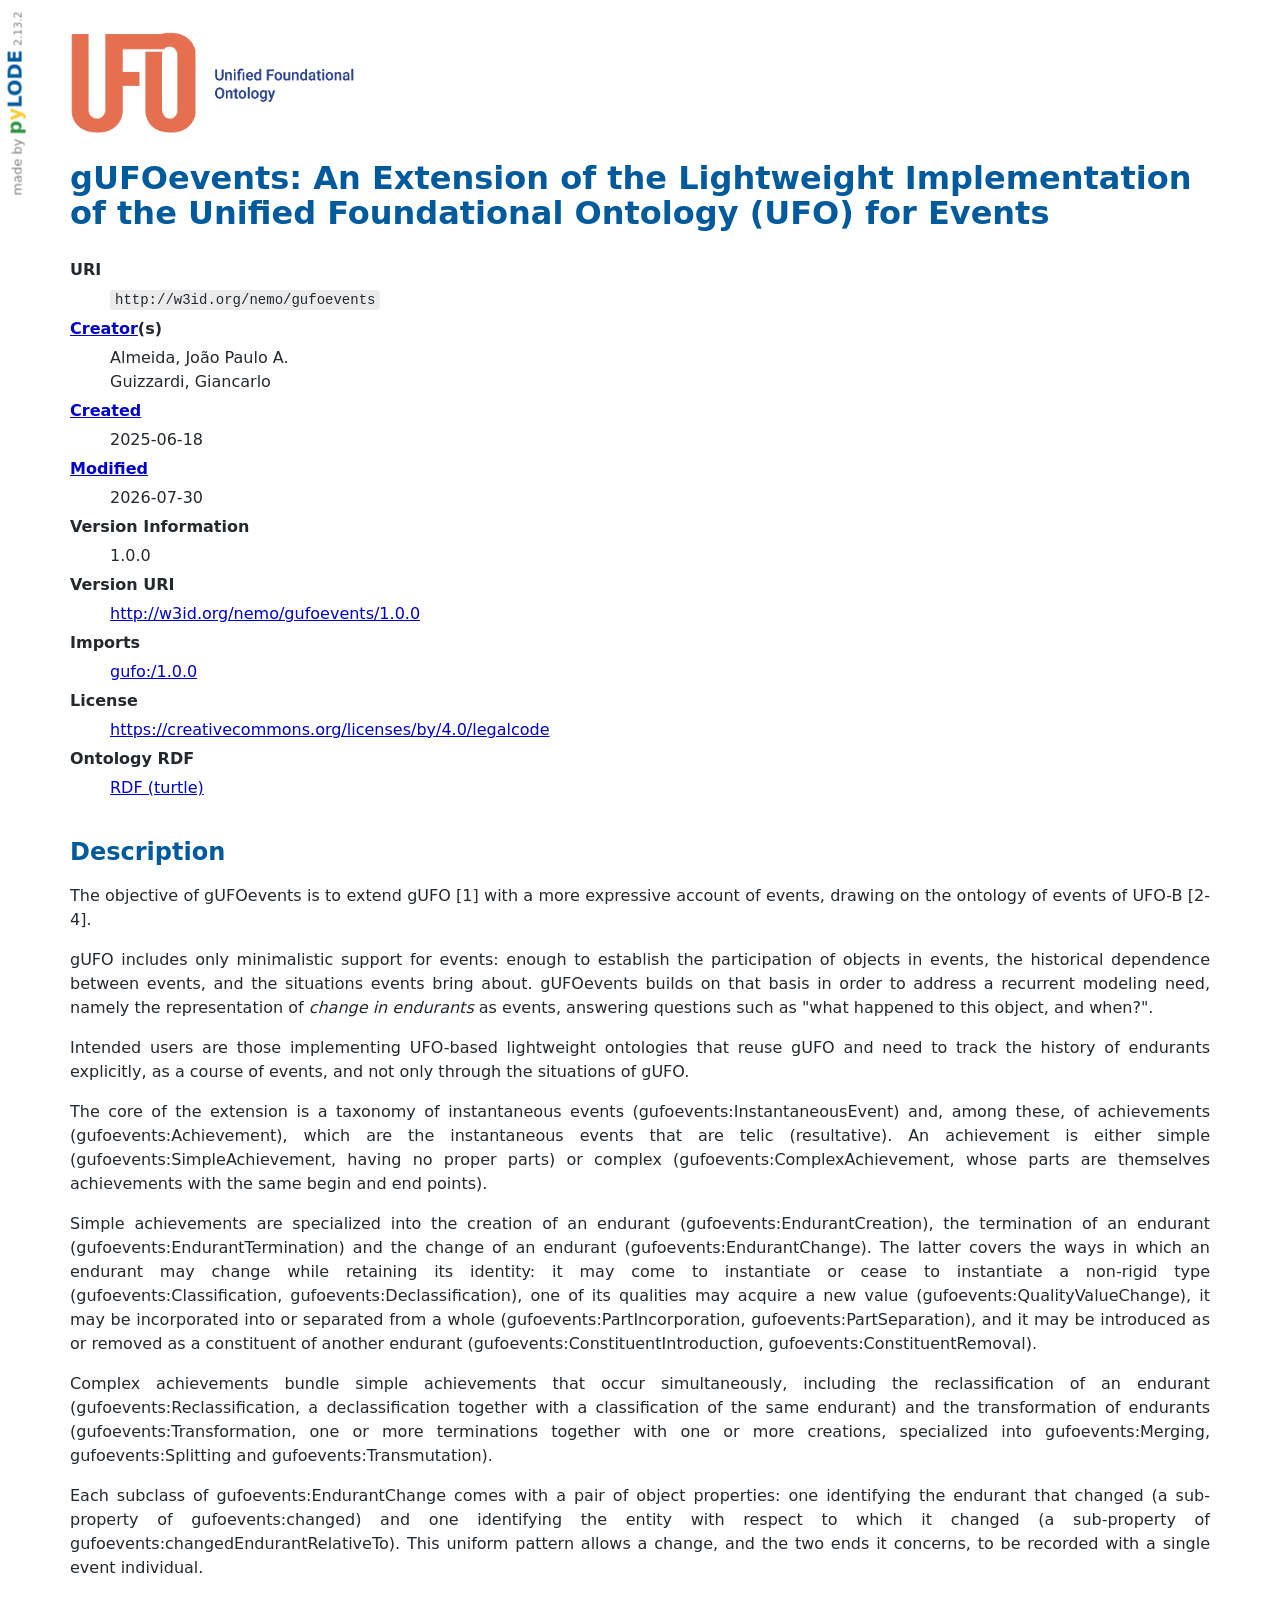
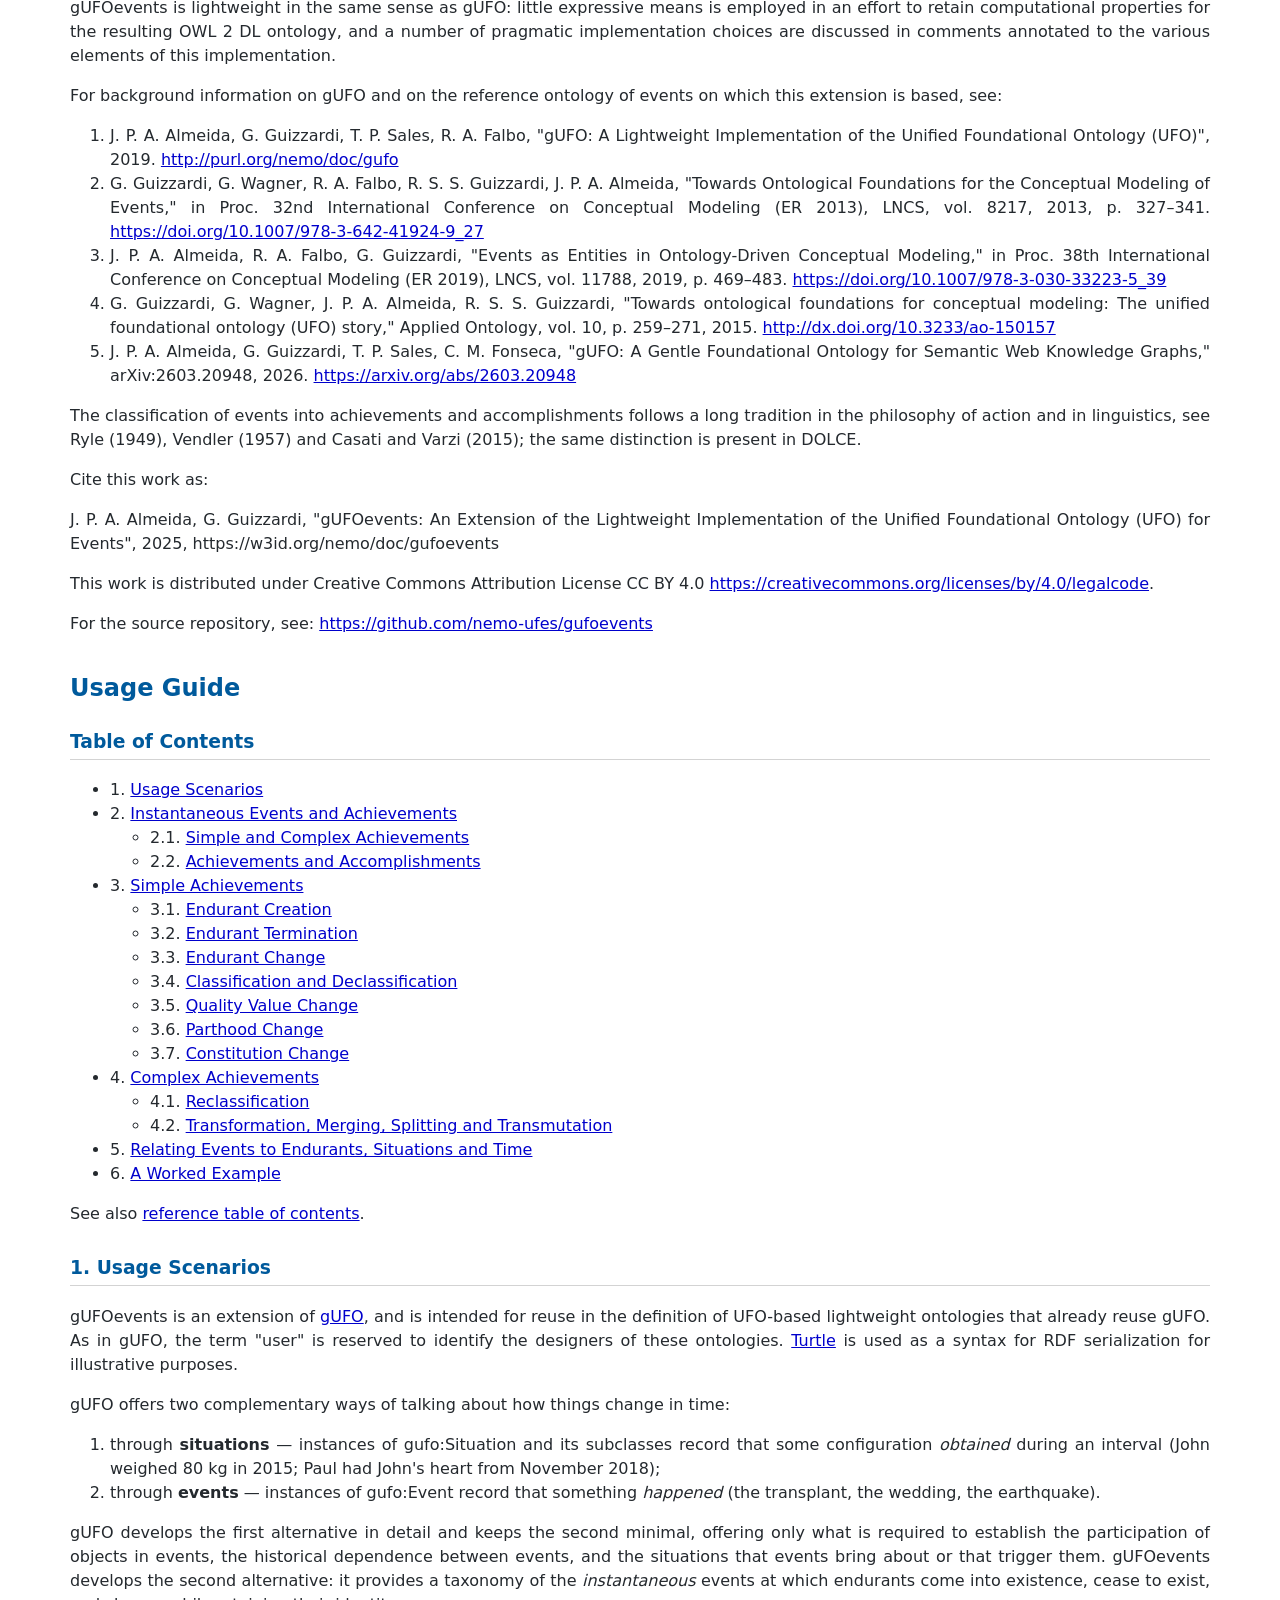
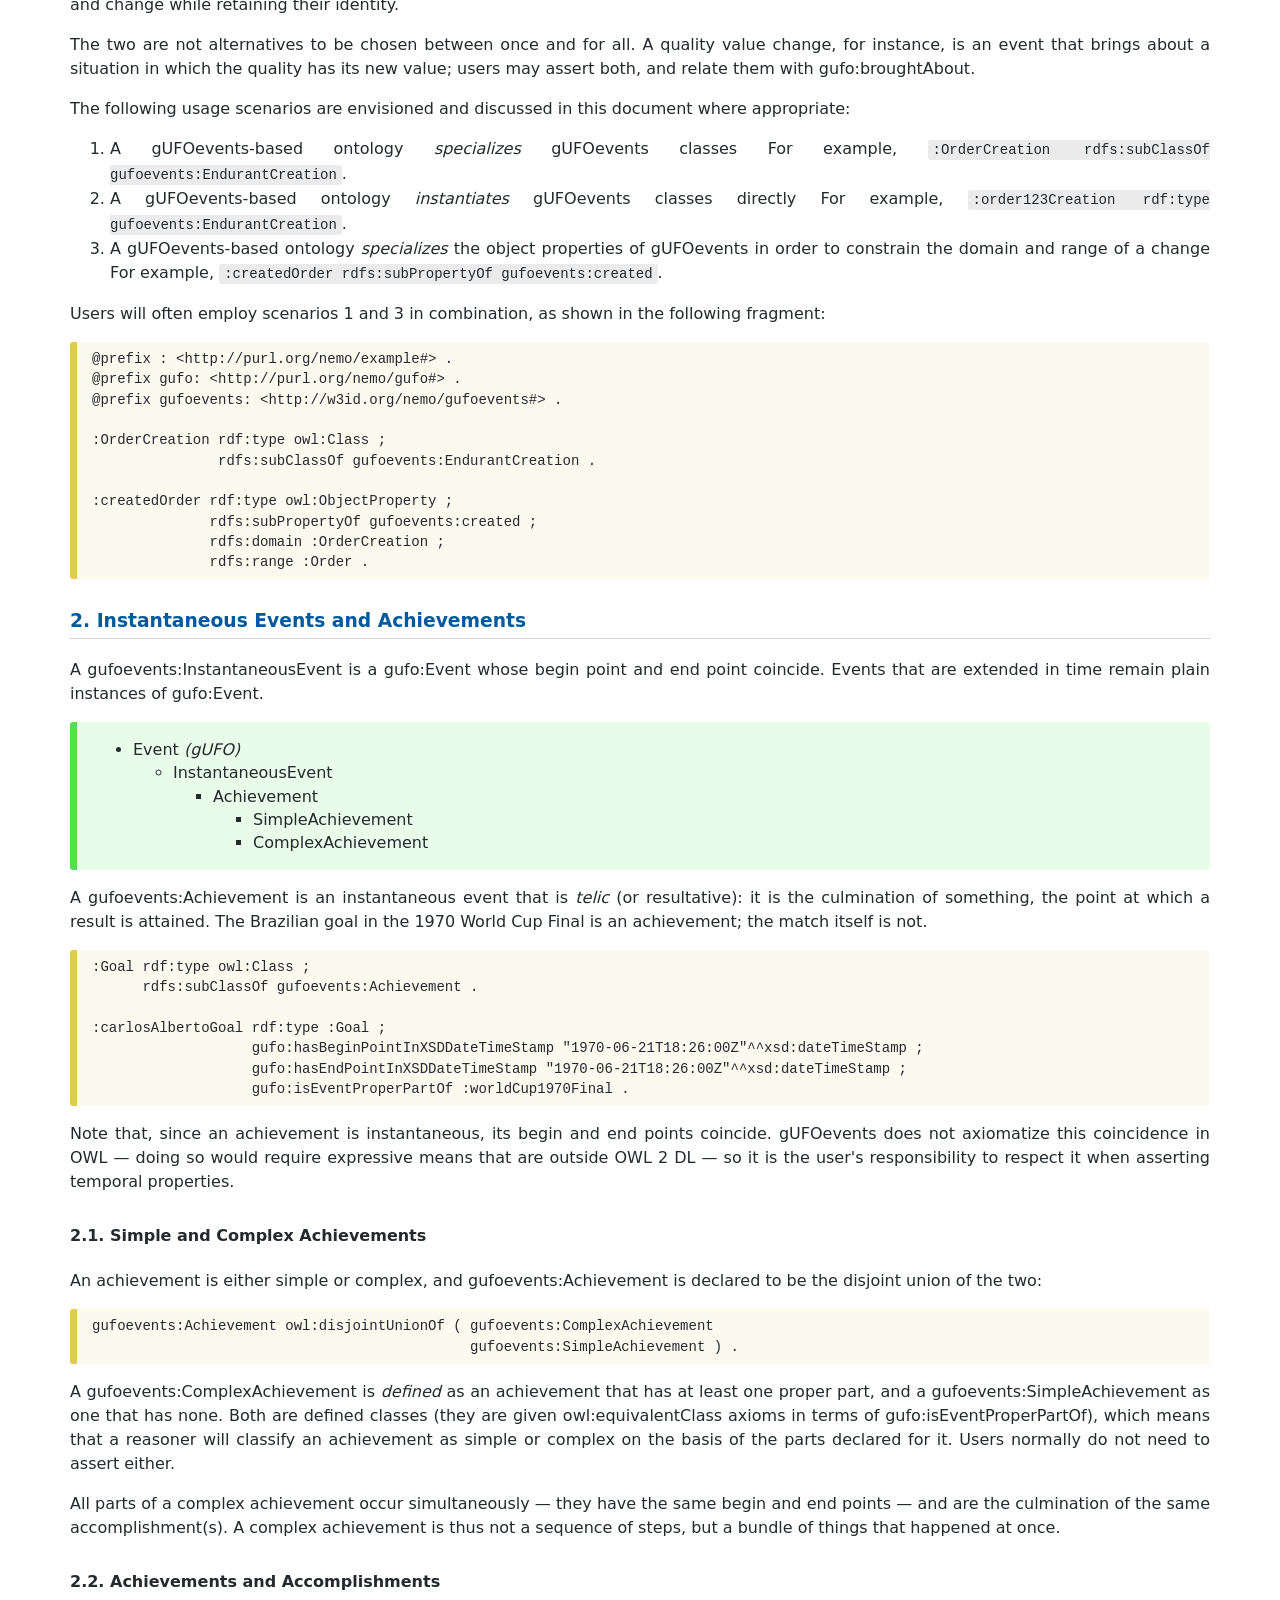
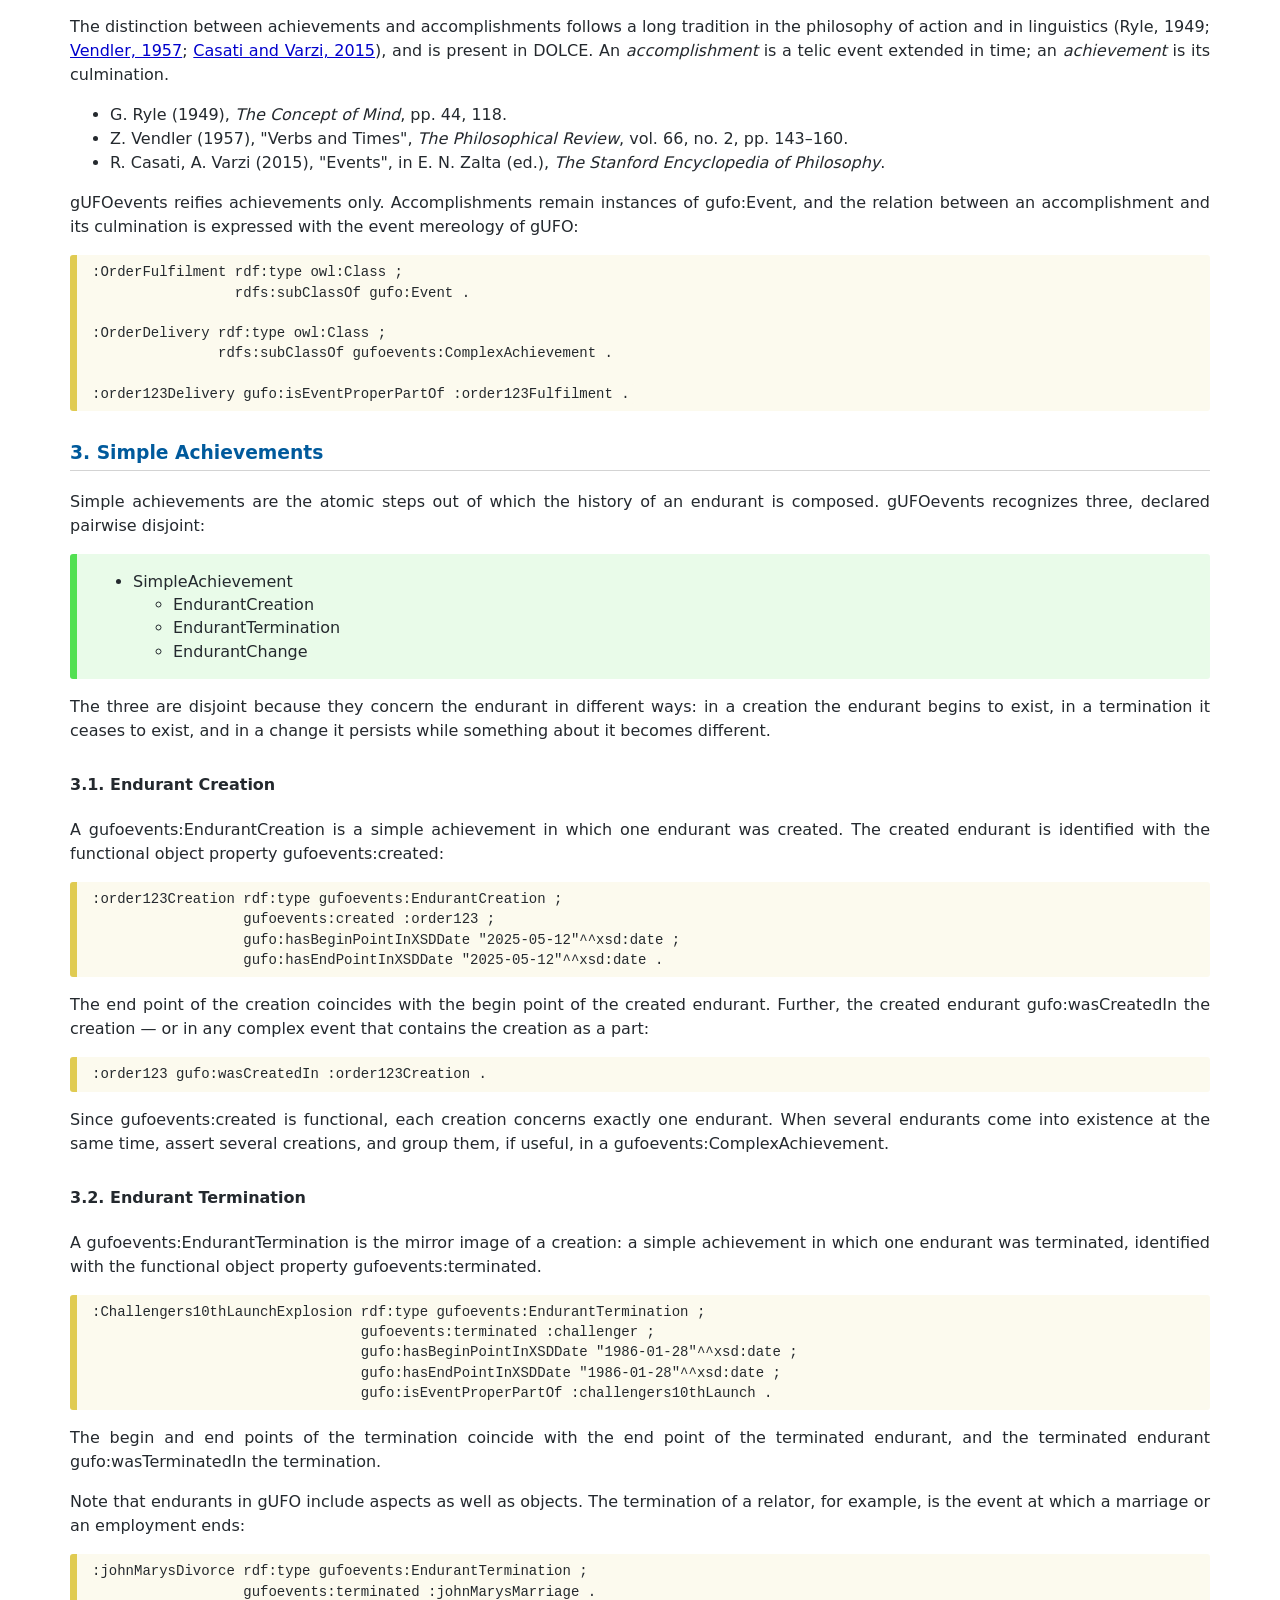
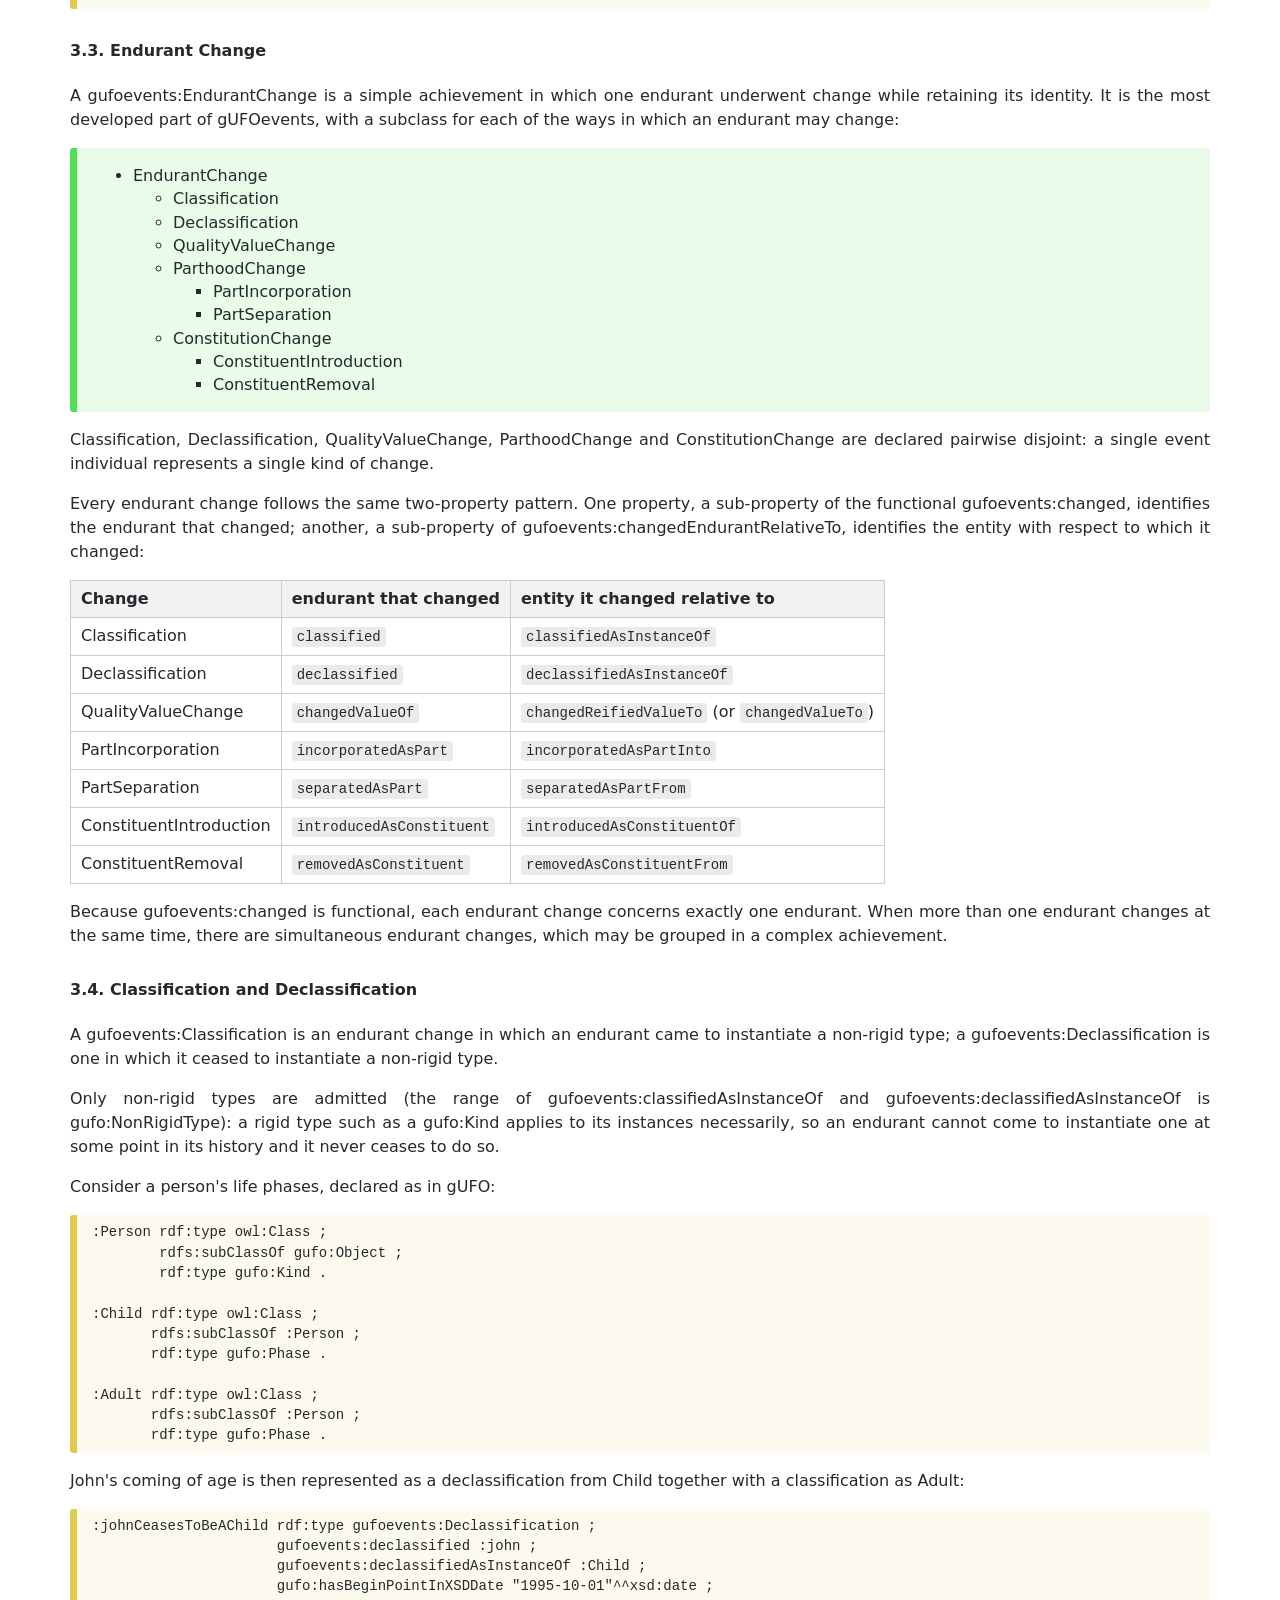
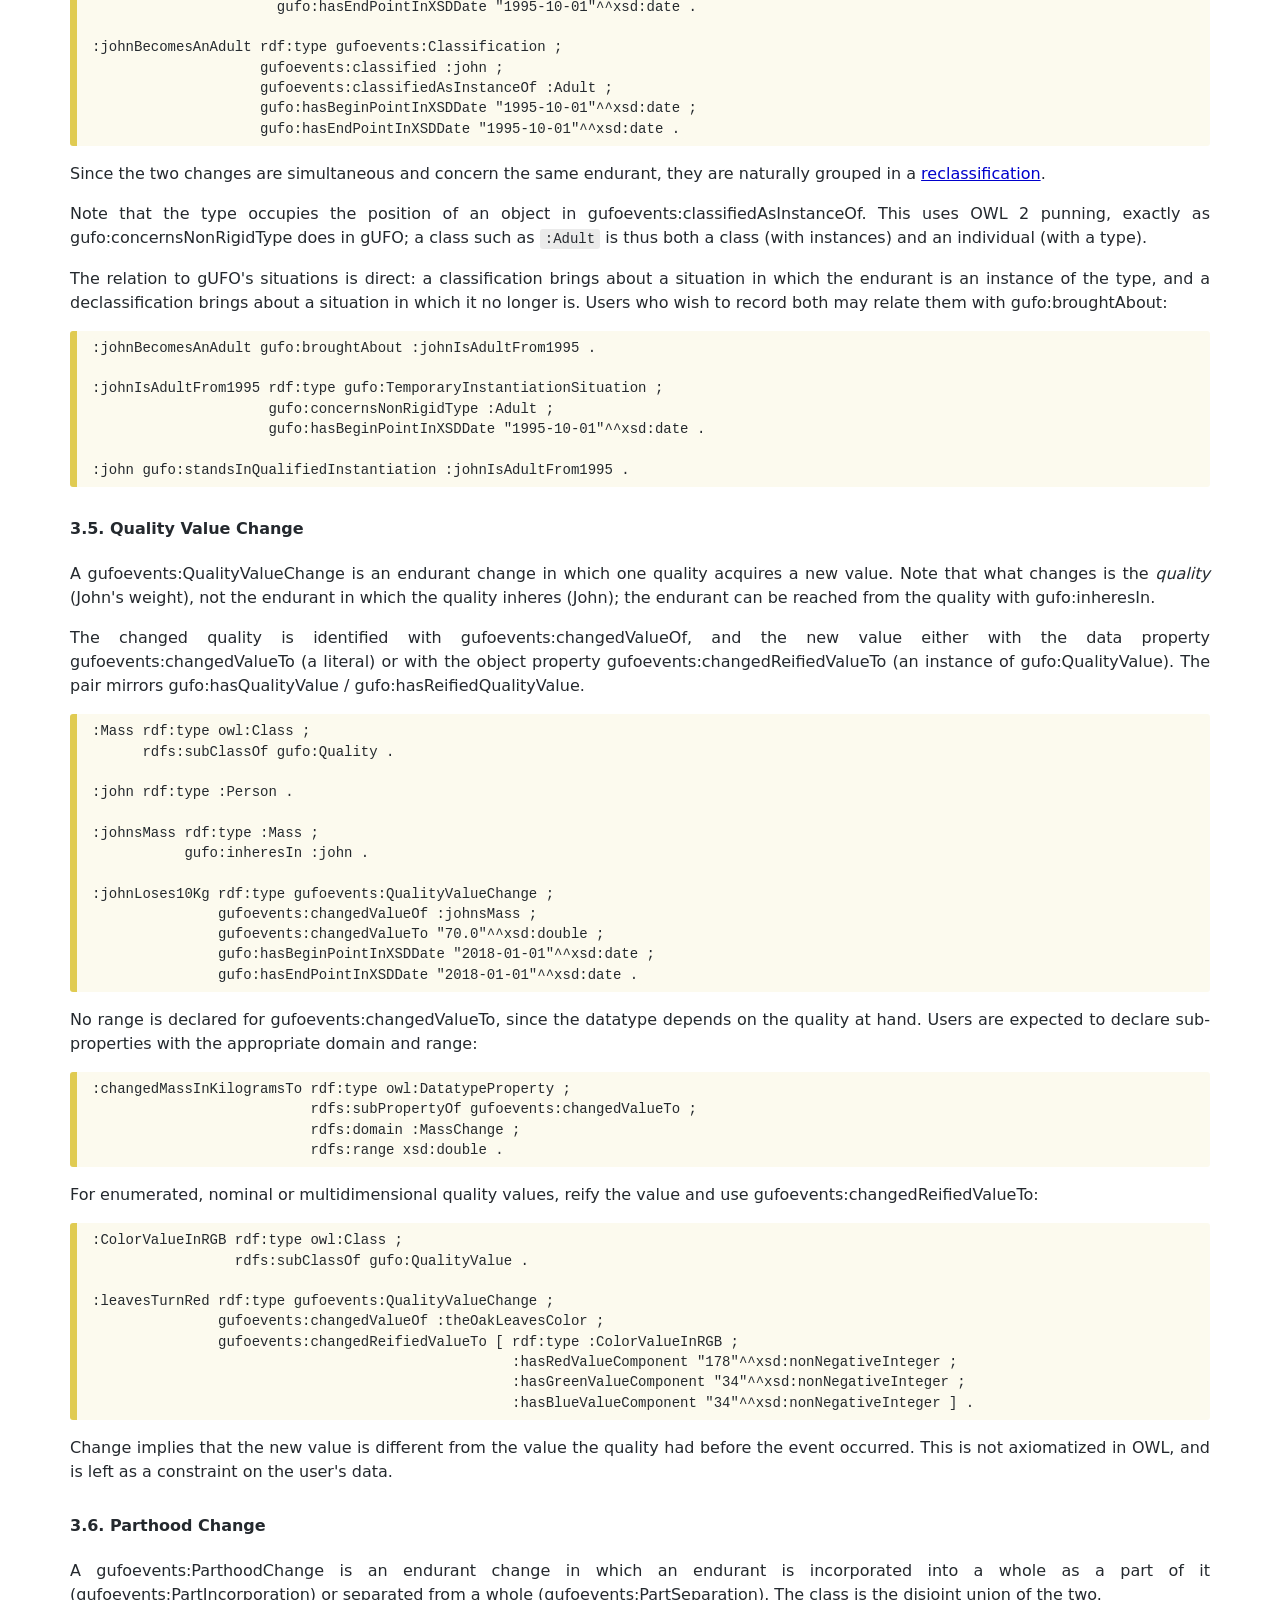
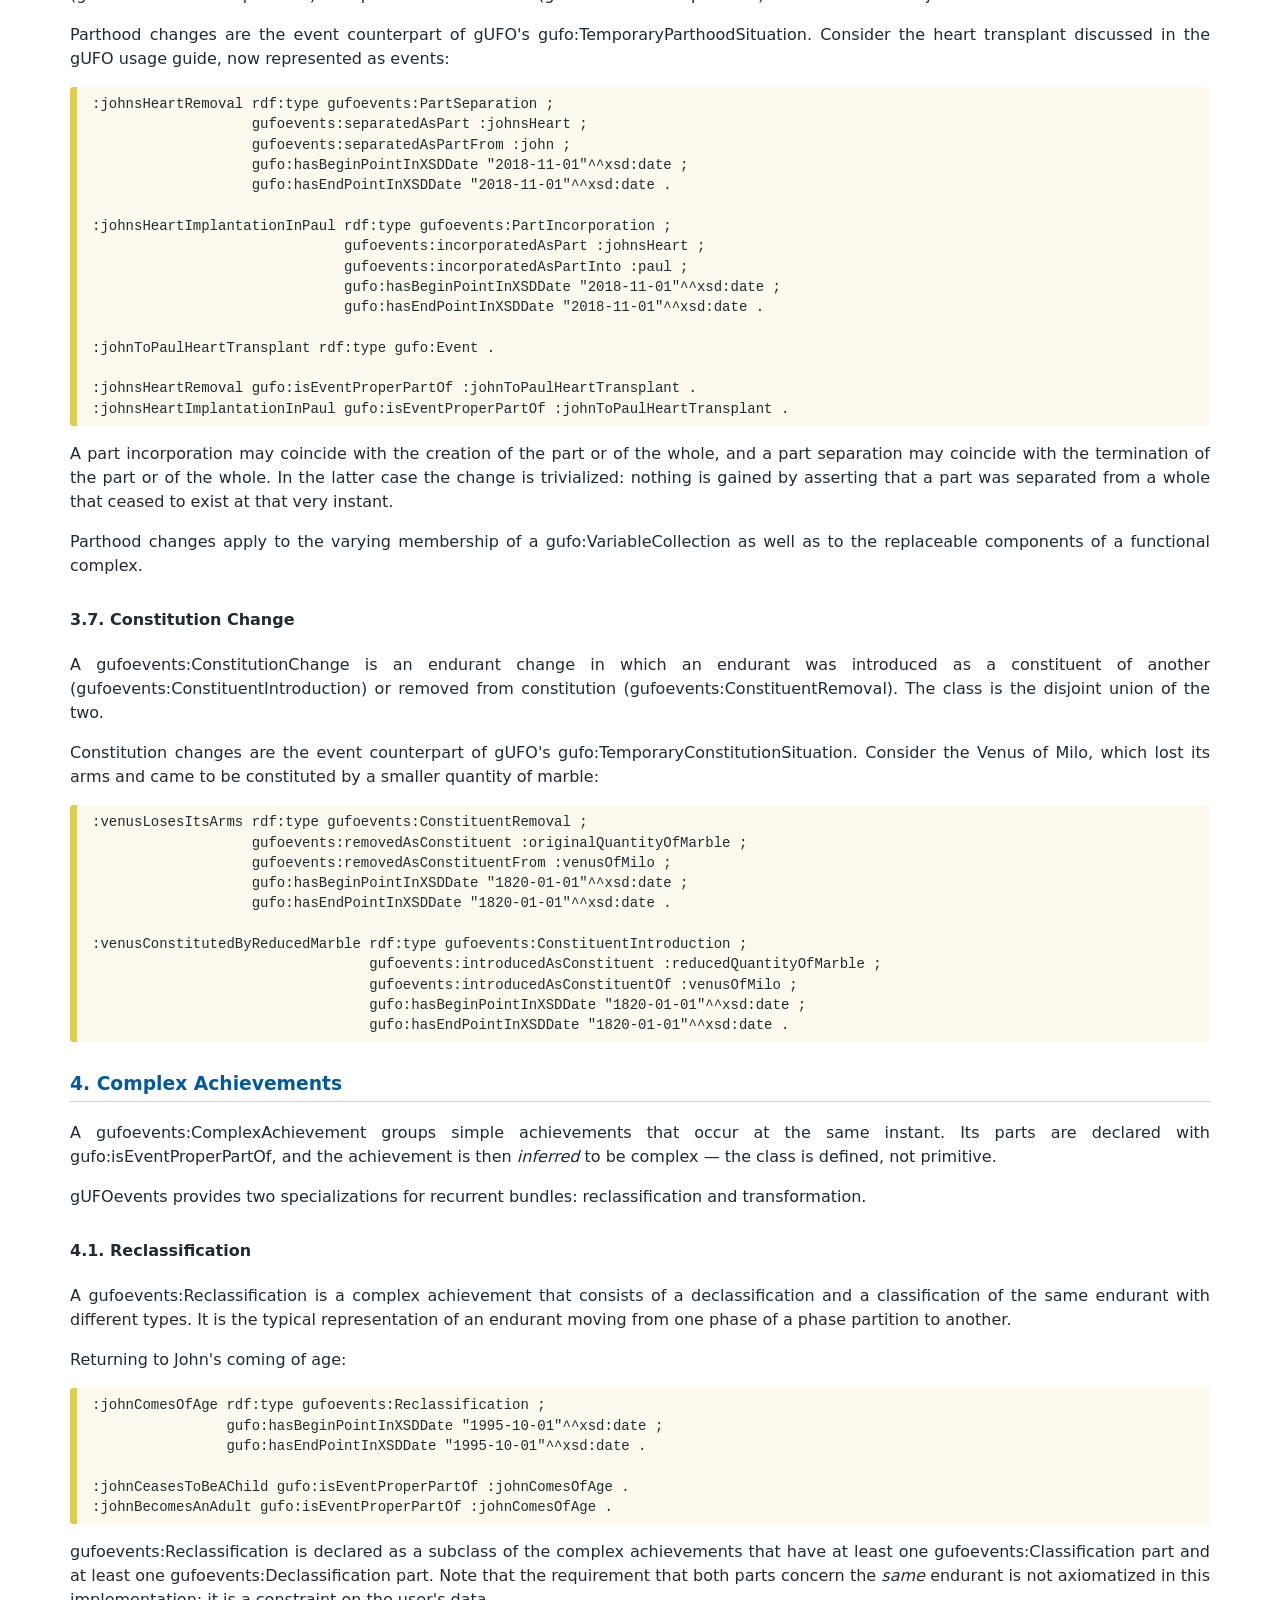
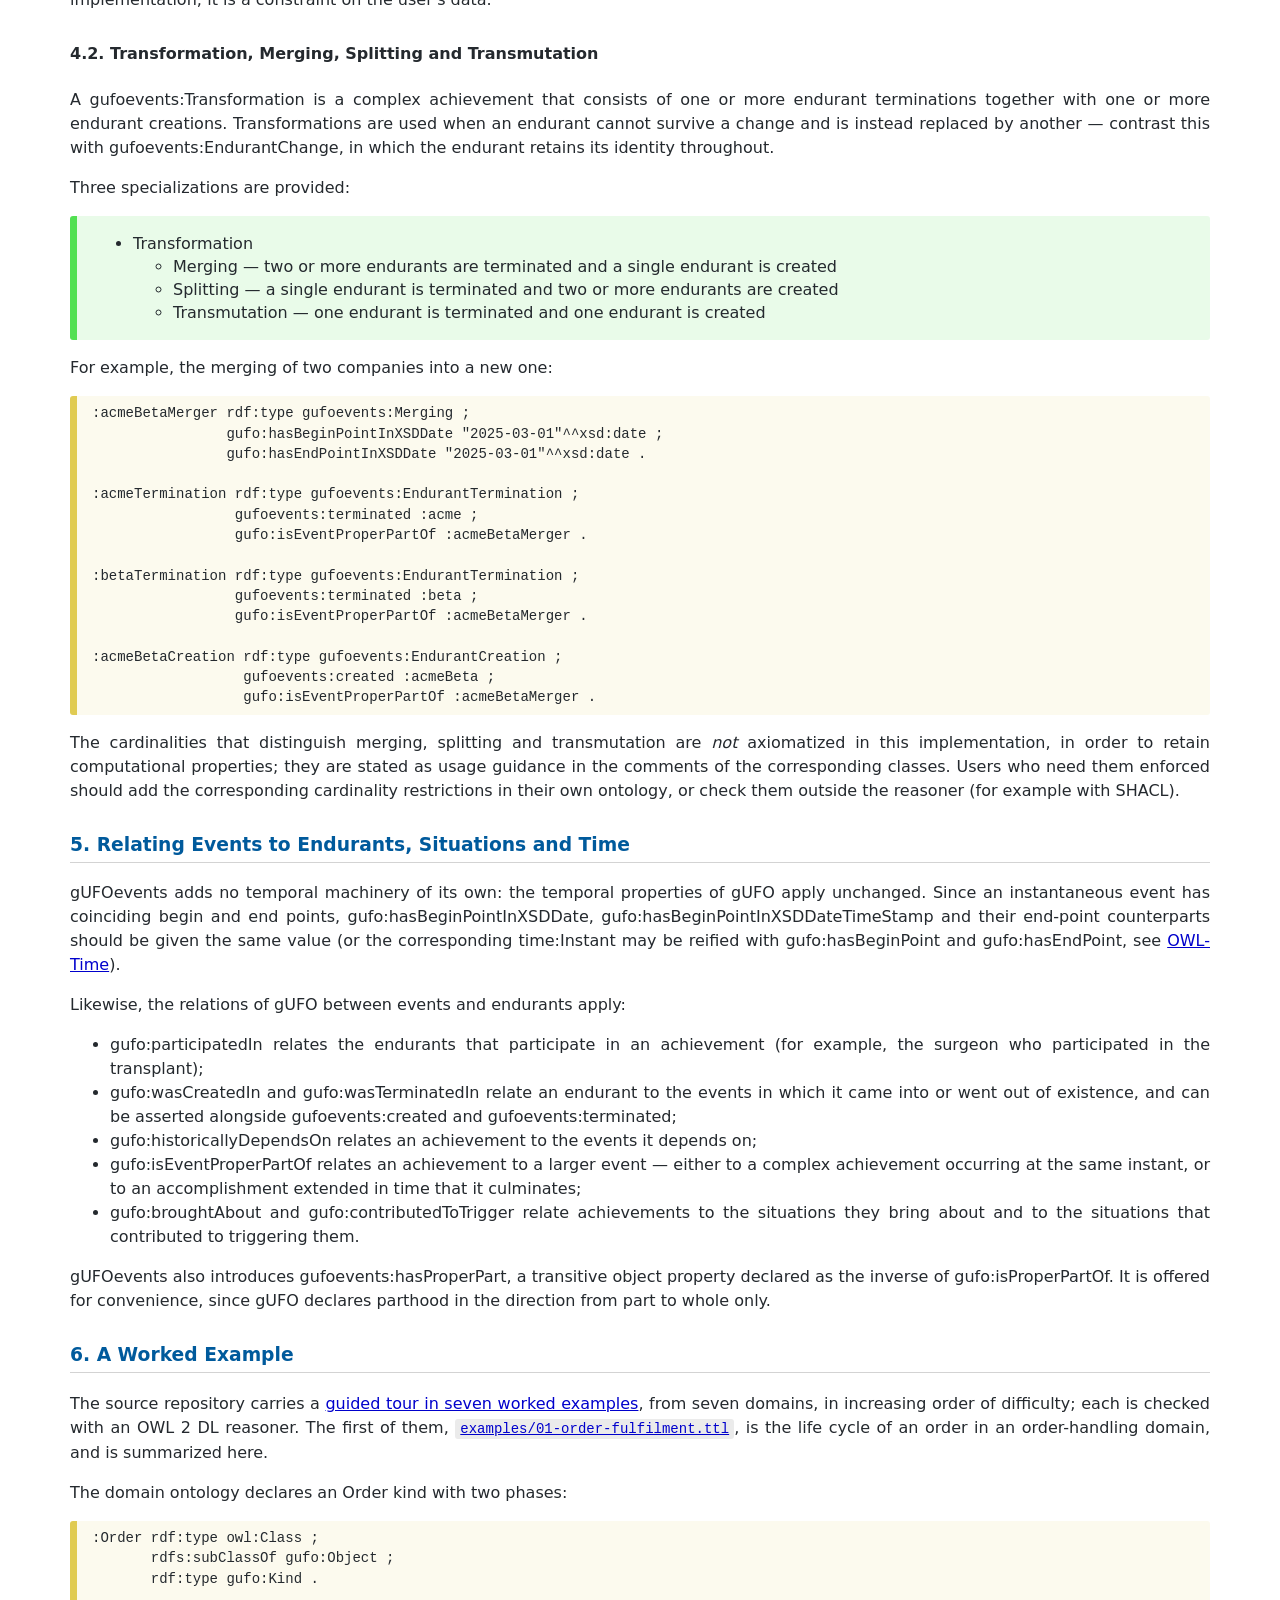
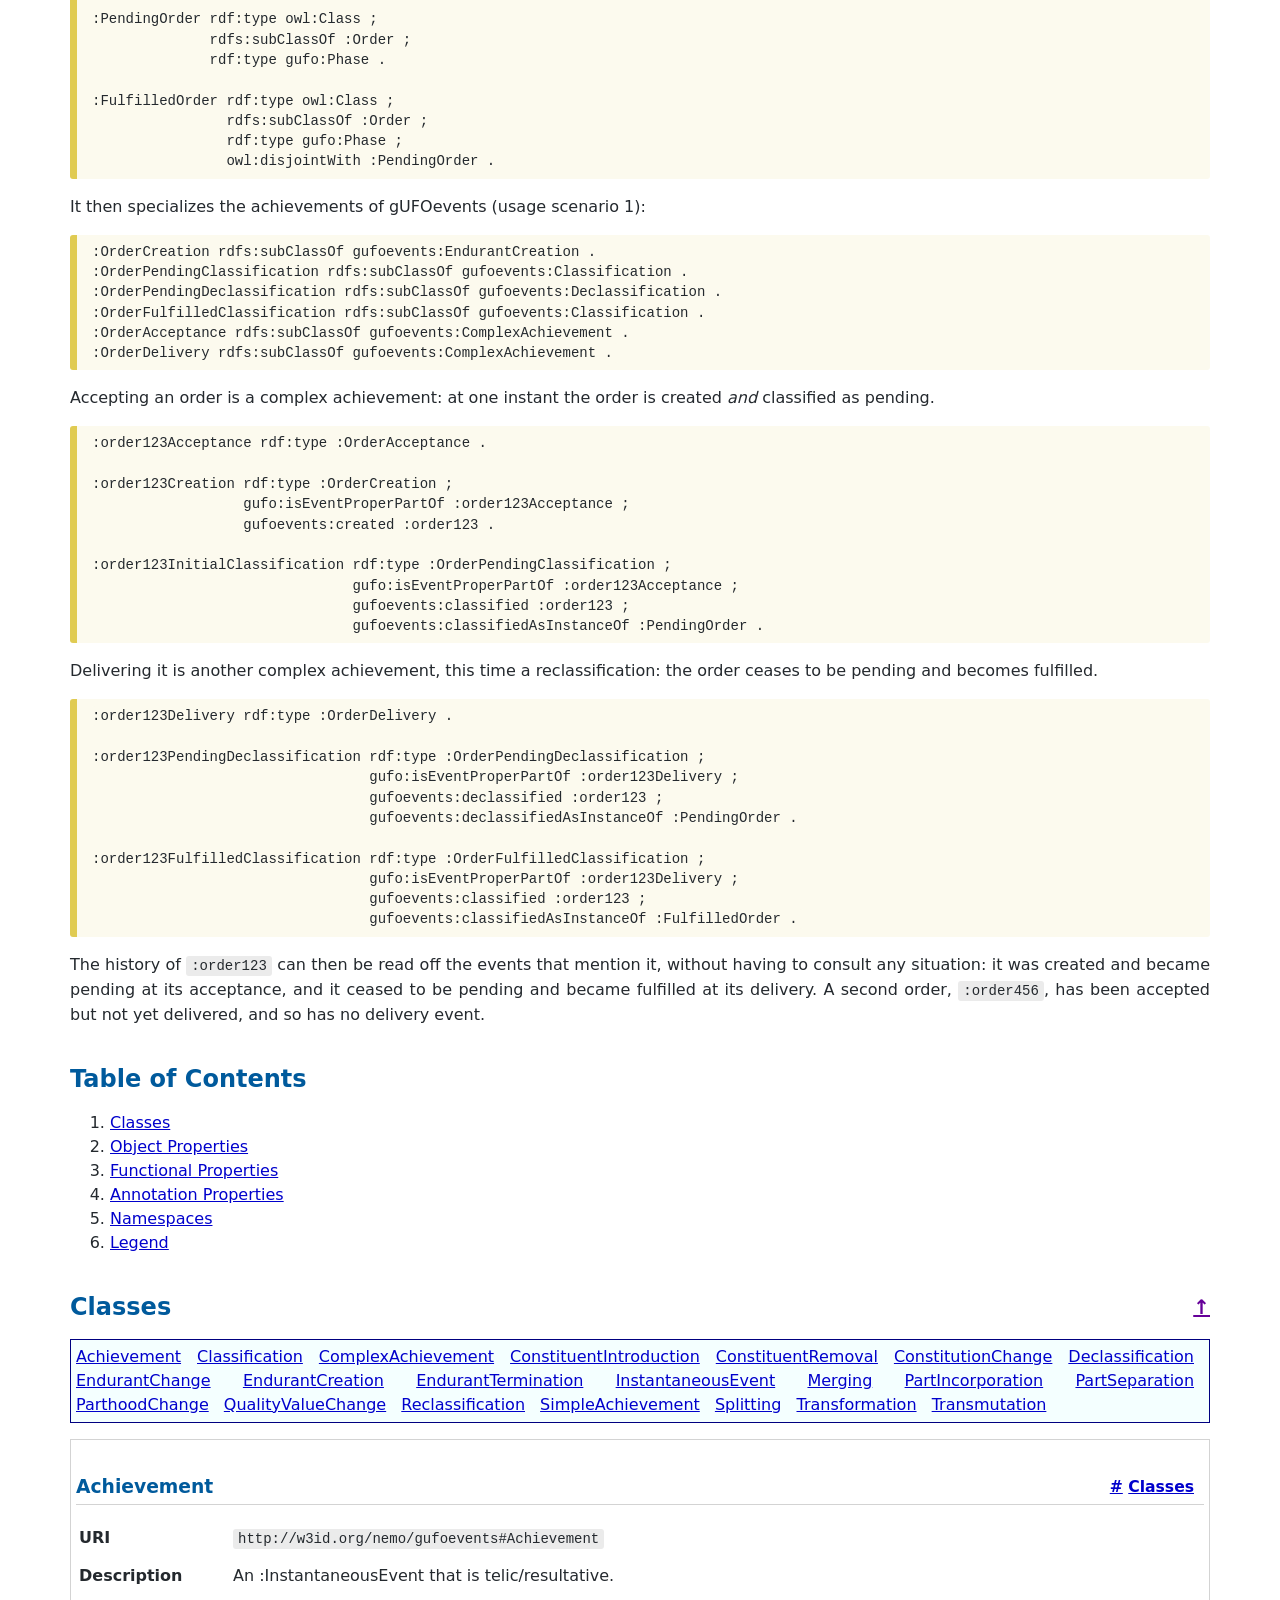
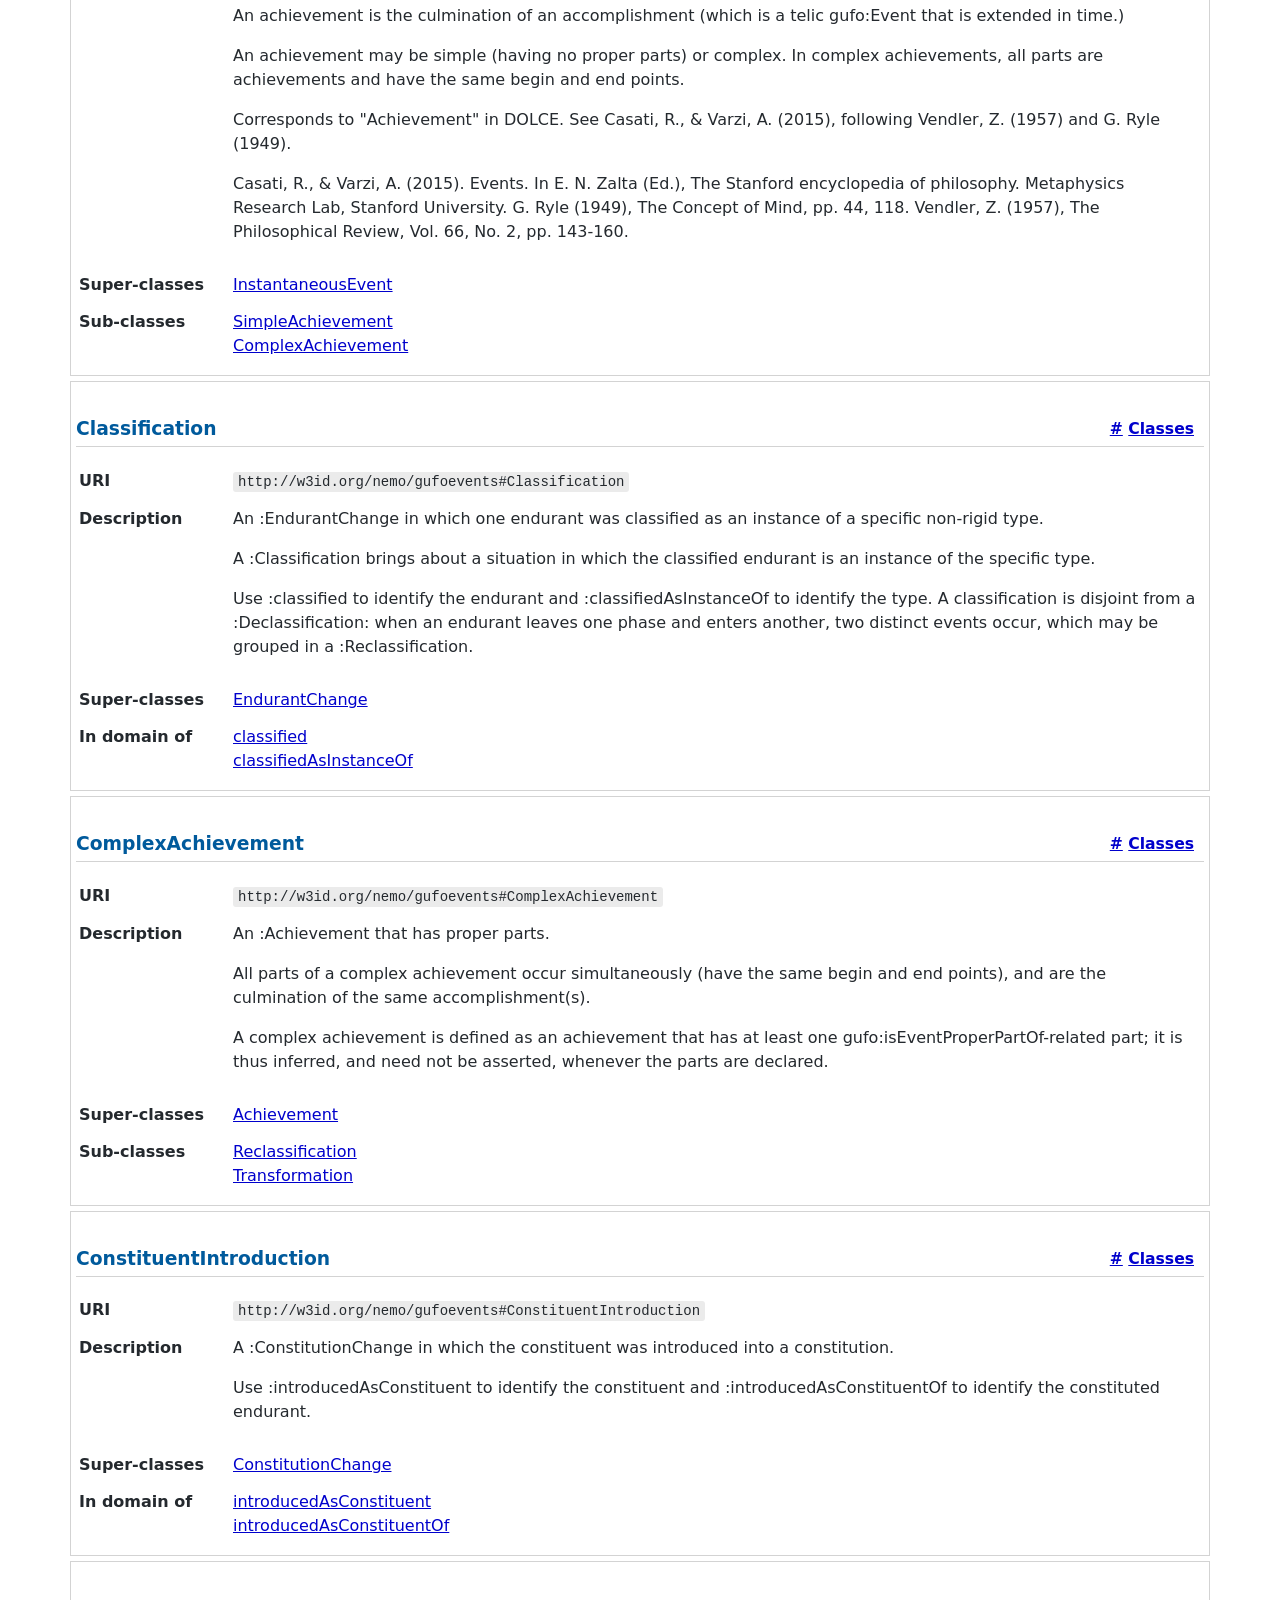
==== commit b19bd385: "Add a guided tour of worked examples, reasoner-checked Seven examples from seven domains, in increas" ====
--- a/docs/index.html
+++ b/docs/index.html
@@ -498,7 +498,7 @@
 <p>gUFOevents also introduces gufoevents:hasProperPart, a transitive object property declared as the inverse of gufo:isProperPartOf. It is offered for convenience, since gUFO declares parthood in the direction from part to whole only.</p>
 <p><a name="example"></a></p>
 <h3>6. A Worked Example</h3>
-<p>The <a href="https://github.com/nemo-ufes/gufoevents/blob/master/example/order.ttl"><code>example/order.ttl</code></a> file in the source repository contains a small worked example: the life cycle of an order in an order-handling domain.</p>
+<p>The source repository carries a <a href="https://github.com/nemo-ufes/gufoevents/tree/master/examples">guided tour in seven worked examples</a>, from seven domains, in increasing order of difficulty; each is checked with an OWL 2 DL reasoner. The first of them, <a href="https://github.com/nemo-ufes/gufoevents/blob/master/examples/01-order-fulfilment.ttl"><code>examples/01-order-fulfilment.ttl</code></a>, is the life cycle of an order in an order-handling domain, and is summarized here.</p>
 <p>The domain ontology declares an Order kind with two phases:</p>
 <pre><code>:Order rdf:type owl:Class ;
        rdfs:subClassOf gufo:Object ;
@@ -649,8 +649,8 @@
             <tr>
                 <th>In domain of</th>
                 <td>
+                    <a href="#classified">classified</a><sup class="sup-fp" title="functional property">fp</sup><br/>
                     <a href="#classifiedAsInstanceOf">classifiedAsInstanceOf</a><sup class="sup-fp" title="functional property">fp</sup><br/>
-                    <a href="#classified">classified</a><sup class="sup-fp" title="functional property">fp</sup><br/>
                 </td>
             </tr>
         </table>
@@ -714,8 +714,8 @@
             <tr>
                 <th>In domain of</th>
                 <td>
+                    <a href="#introducedAsConstituent">introducedAsConstituent</a><sup class="sup-fp" title="functional property">fp</sup><br/>
                     <a href="#introducedAsConstituentOf">introducedAsConstituentOf</a><sup class="sup-fp" title="functional property">fp</sup><br/>
-                    <a href="#introducedAsConstituent">introducedAsConstituent</a><sup class="sup-fp" title="functional property">fp</sup><br/>
                 </td>
             </tr>
         </table>
@@ -778,8 +778,8 @@
             <tr>
                 <th>Sub-classes</th>
                 <td>
+                    <a href="#ConstituentIntroduction">ConstituentIntroduction</a><sup class="sup-c" title="class">c</sup><br/>
                     <a href="#ConstituentRemoval">ConstituentRemoval</a><sup class="sup-c" title="class">c</sup><br/>
-                    <a href="#ConstituentIntroduction">ConstituentIntroduction</a><sup class="sup-c" title="class">c</sup><br/>
                 </td>
             </tr>
         </table>
@@ -811,8 +811,8 @@
             <tr>
                 <th>In domain of</th>
                 <td>
+                    <a href="#declassified">declassified</a><sup class="sup-fp" title="functional property">fp</sup><br/>
                     <a href="#declassifiedAsInstanceOf">declassifiedAsInstanceOf</a><sup class="sup-fp" title="functional property">fp</sup><br/>
-                    <a href="#declassified">declassified</a><sup class="sup-fp" title="functional property">fp</sup><br/>
                 </td>
             </tr>
         </table>
@@ -844,11 +844,11 @@
             <tr>
                 <th>Sub-classes</th>
                 <td>
+                    <a href="#ConstitutionChange">ConstitutionChange</a><sup class="sup-c" title="class">c</sup><br/>
+                    <a href="#Declassification">Declassification</a><sup class="sup-c" title="class">c</sup><br/>
+                    <a href="#Classification">Classification</a><sup class="sup-c" title="class">c</sup><br/>
                     <a href="#ParthoodChange">ParthoodChange</a><sup class="sup-c" title="class">c</sup><br/>
                     <a href="#QualityValueChange">QualityValueChange</a><sup class="sup-c" title="class">c</sup><br/>
-                    <a href="#Declassification">Declassification</a><sup class="sup-c" title="class">c</sup><br/>
-                    <a href="#Classification">Classification</a><sup class="sup-c" title="class">c</sup><br/>
-                    <a href="#ConstitutionChange">ConstitutionChange</a><sup class="sup-c" title="class">c</sup><br/>
                 </td>
             </tr>
             <tr>
@@ -1043,8 +1043,8 @@
             <tr>
                 <th>In domain of</th>
                 <td>
+                    <a href="#separatedAsPart">separatedAsPart</a><sup class="sup-fp" title="functional property">fp</sup><br/>
                     <a href="#separatedAsPartFrom">separatedAsPartFrom</a><sup class="sup-fp" title="functional property">fp</sup><br/>
-                    <a href="#separatedAsPart">separatedAsPart</a><sup class="sup-fp" title="functional property">fp</sup><br/>
                 </td>
             </tr>
         </table>
@@ -1075,8 +1075,8 @@
             <tr>
                 <th>Sub-classes</th>
                 <td>
+                    <a href="#PartIncorporation">PartIncorporation</a><sup class="sup-c" title="class">c</sup><br/>
                     <a href="#PartSeparation">PartSeparation</a><sup class="sup-c" title="class">c</sup><br/>
-                    <a href="#PartIncorporation">PartIncorporation</a><sup class="sup-c" title="class">c</sup><br/>
                 </td>
             </tr>
         </table>
@@ -1110,8 +1110,8 @@
                 <th>In domain of</th>
                 <td>
                     <a href="#changedValueTo">changedValueTo</a><sup class="sup-fp" title="functional property">fp</sup><br/>
+                    <a href="#changedReifiedValueTo">changedReifiedValueTo</a><sup class="sup-fp" title="functional property">fp</sup><br/>
                     <a href="#changedValueOf">changedValueOf</a><sup class="sup-fp" title="functional property">fp</sup><br/>
-                    <a href="#changedReifiedValueTo">changedReifiedValueTo</a><sup class="sup-fp" title="functional property">fp</sup><br/>
                 </td>
             </tr>
         </table>
@@ -1137,8 +1137,8 @@
             <tr>
                 <th>Super-classes</th>
                 <td>
-                    (<a href="n03693cf94d6e43c5a952866d38ce1c6bb13">n03693cf94d6e43c5a952866d38ce1c6bb13</a><sup class="sup-c" title="class">c</sup> and <a href="n03693cf94d6e43c5a952866d38ce1c6bb15">n03693cf94d6e43c5a952866d38ce1c6bb15</a><sup class="sup-c" title="class">c</sup>)<br/>
                     <a href="#ComplexAchievement">ComplexAchievement</a><sup class="sup-c" title="class">c</sup><br/>
+                    (<a href="ndb570bf42e0b4d23bbceba2d27fbb413b13">ndb570bf42e0b4d23bbceba2d27fbb413b13</a><sup class="sup-c" title="class">c</sup> and <a href="ndb570bf42e0b4d23bbceba2d27fbb413b15">ndb570bf42e0b4d23bbceba2d27fbb413b15</a><sup class="sup-c" title="class">c</sup>)<br/>
                 </td>
             </tr>
         </table>
@@ -1169,9 +1169,9 @@
             <tr>
                 <th>Sub-classes</th>
                 <td>
+                    <a href="#EndurantChange">EndurantChange</a><sup class="sup-c" title="class">c</sup><br/>
                     <a href="#EndurantCreation">EndurantCreation</a><sup class="sup-c" title="class">c</sup><br/>
                     <a href="#EndurantTermination">EndurantTermination</a><sup class="sup-c" title="class">c</sup><br/>
-                    <a href="#EndurantChange">EndurantChange</a><sup class="sup-c" title="class">c</sup><br/>
                 </td>
             </tr>
         </table>
@@ -1223,16 +1223,16 @@
             <tr>
                 <th>Super-classes</th>
                 <td>
-                    (<a href="n03693cf94d6e43c5a952866d38ce1c6bb26">n03693cf94d6e43c5a952866d38ce1c6bb26</a><sup class="sup-c" title="class">c</sup> and <a href="n03693cf94d6e43c5a952866d38ce1c6bb28">n03693cf94d6e43c5a952866d38ce1c6bb28</a><sup class="sup-c" title="class">c</sup>)<br/>
+                    (<a href="ndb570bf42e0b4d23bbceba2d27fbb413b26">ndb570bf42e0b4d23bbceba2d27fbb413b26</a><sup class="sup-c" title="class">c</sup> and <a href="ndb570bf42e0b4d23bbceba2d27fbb413b28">ndb570bf42e0b4d23bbceba2d27fbb413b28</a><sup class="sup-c" title="class">c</sup>)<br/>
                     <a href="#ComplexAchievement">ComplexAchievement</a><sup class="sup-c" title="class">c</sup><br/>
                 </td>
             </tr>
             <tr>
                 <th>Sub-classes</th>
                 <td>
+                    <a href="#Transmutation">Transmutation</a><sup class="sup-c" title="class">c</sup><br/>
                     <a href="#Splitting">Splitting</a><sup class="sup-c" title="class">c</sup><br/>
                     <a href="#Merging">Merging</a><sup class="sup-c" title="class">c</sup><br/>
-                    <a href="#Transmutation">Transmutation</a><sup class="sup-c" title="class">c</sup><br/>
                 </td>
             </tr>
         </table>
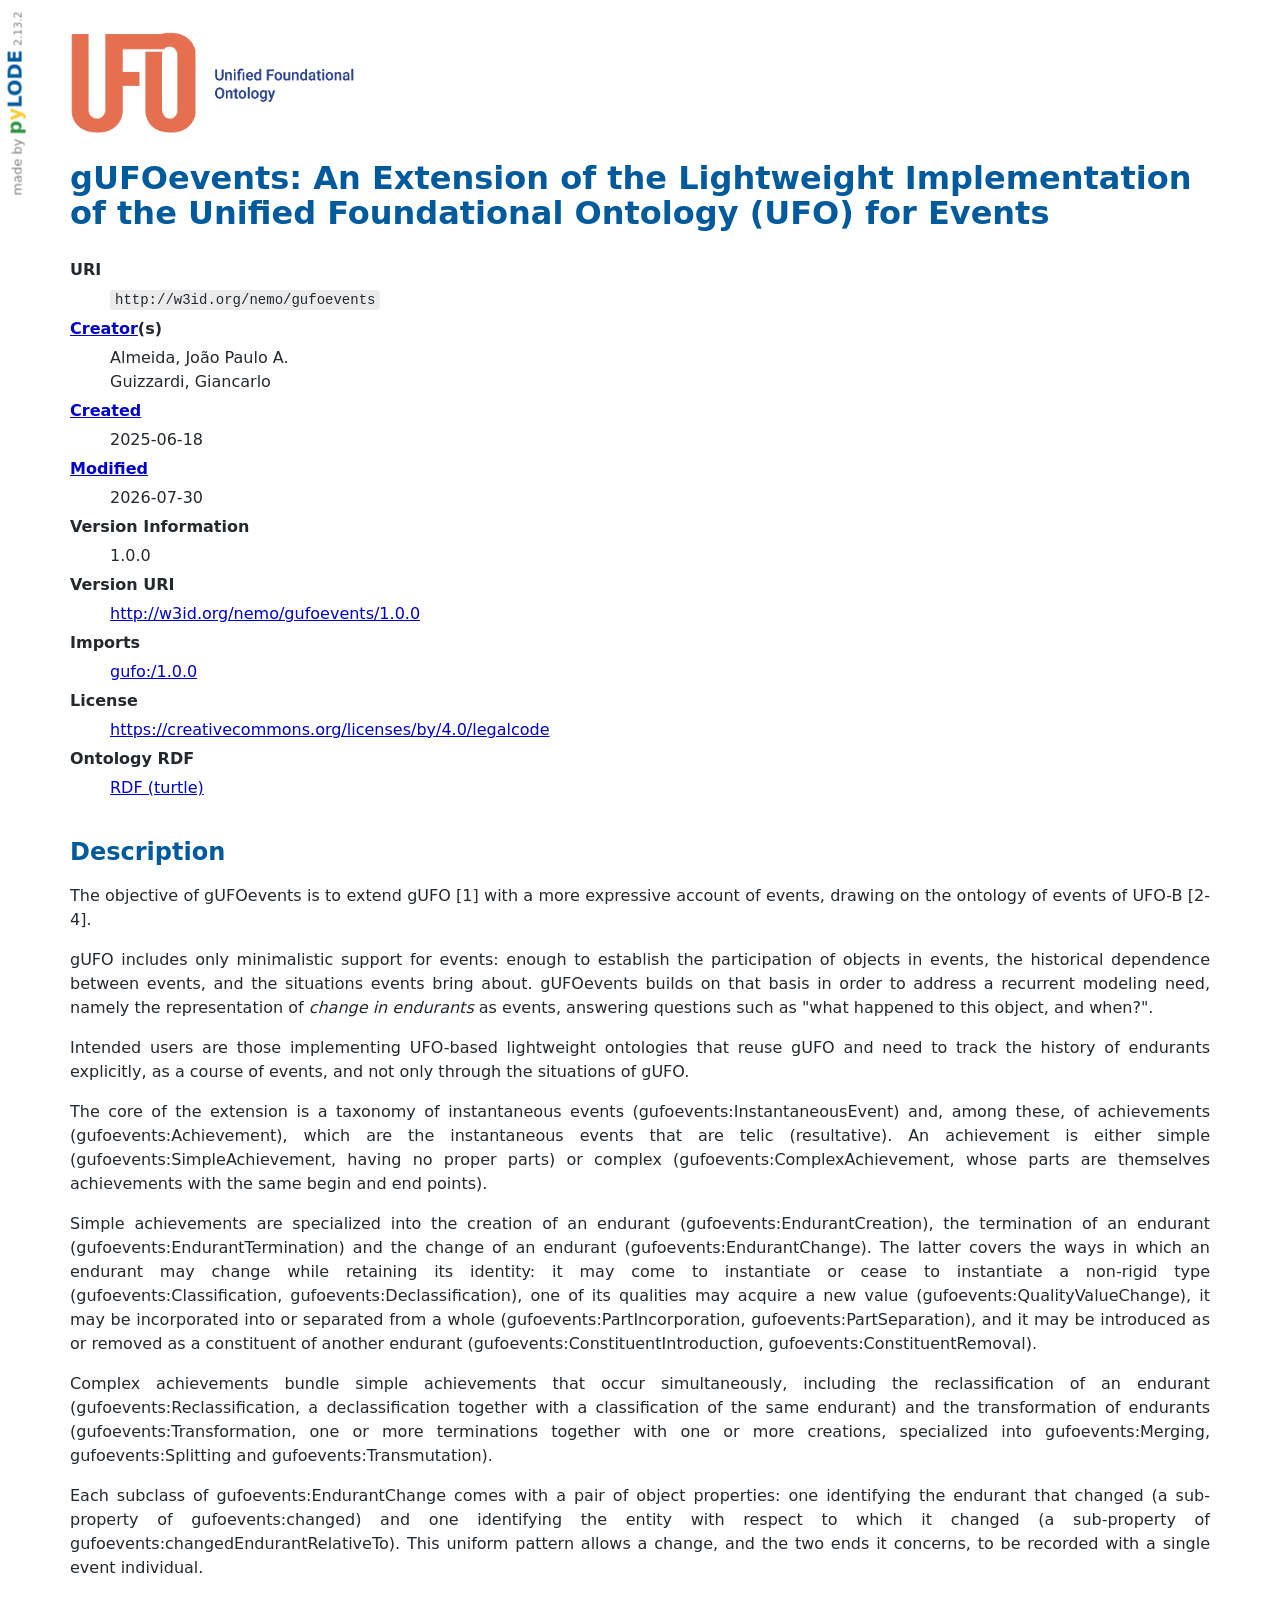
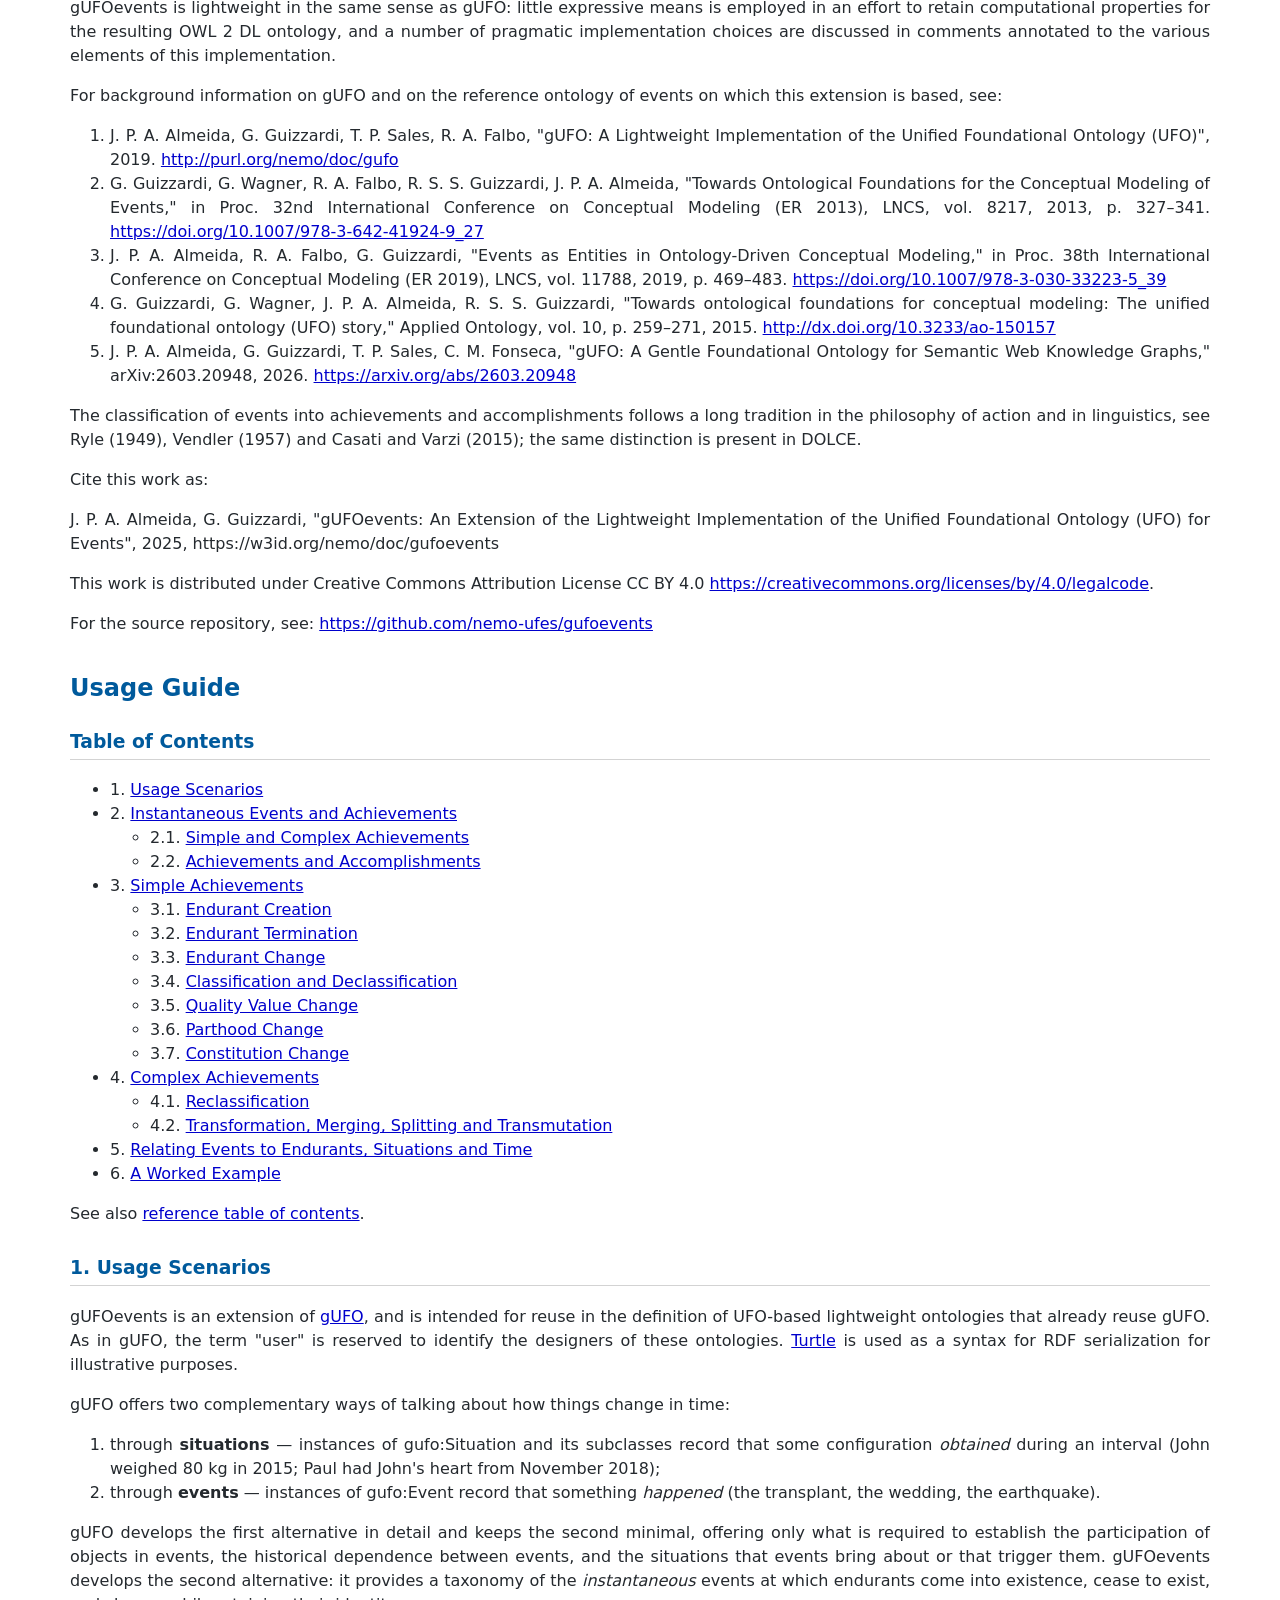
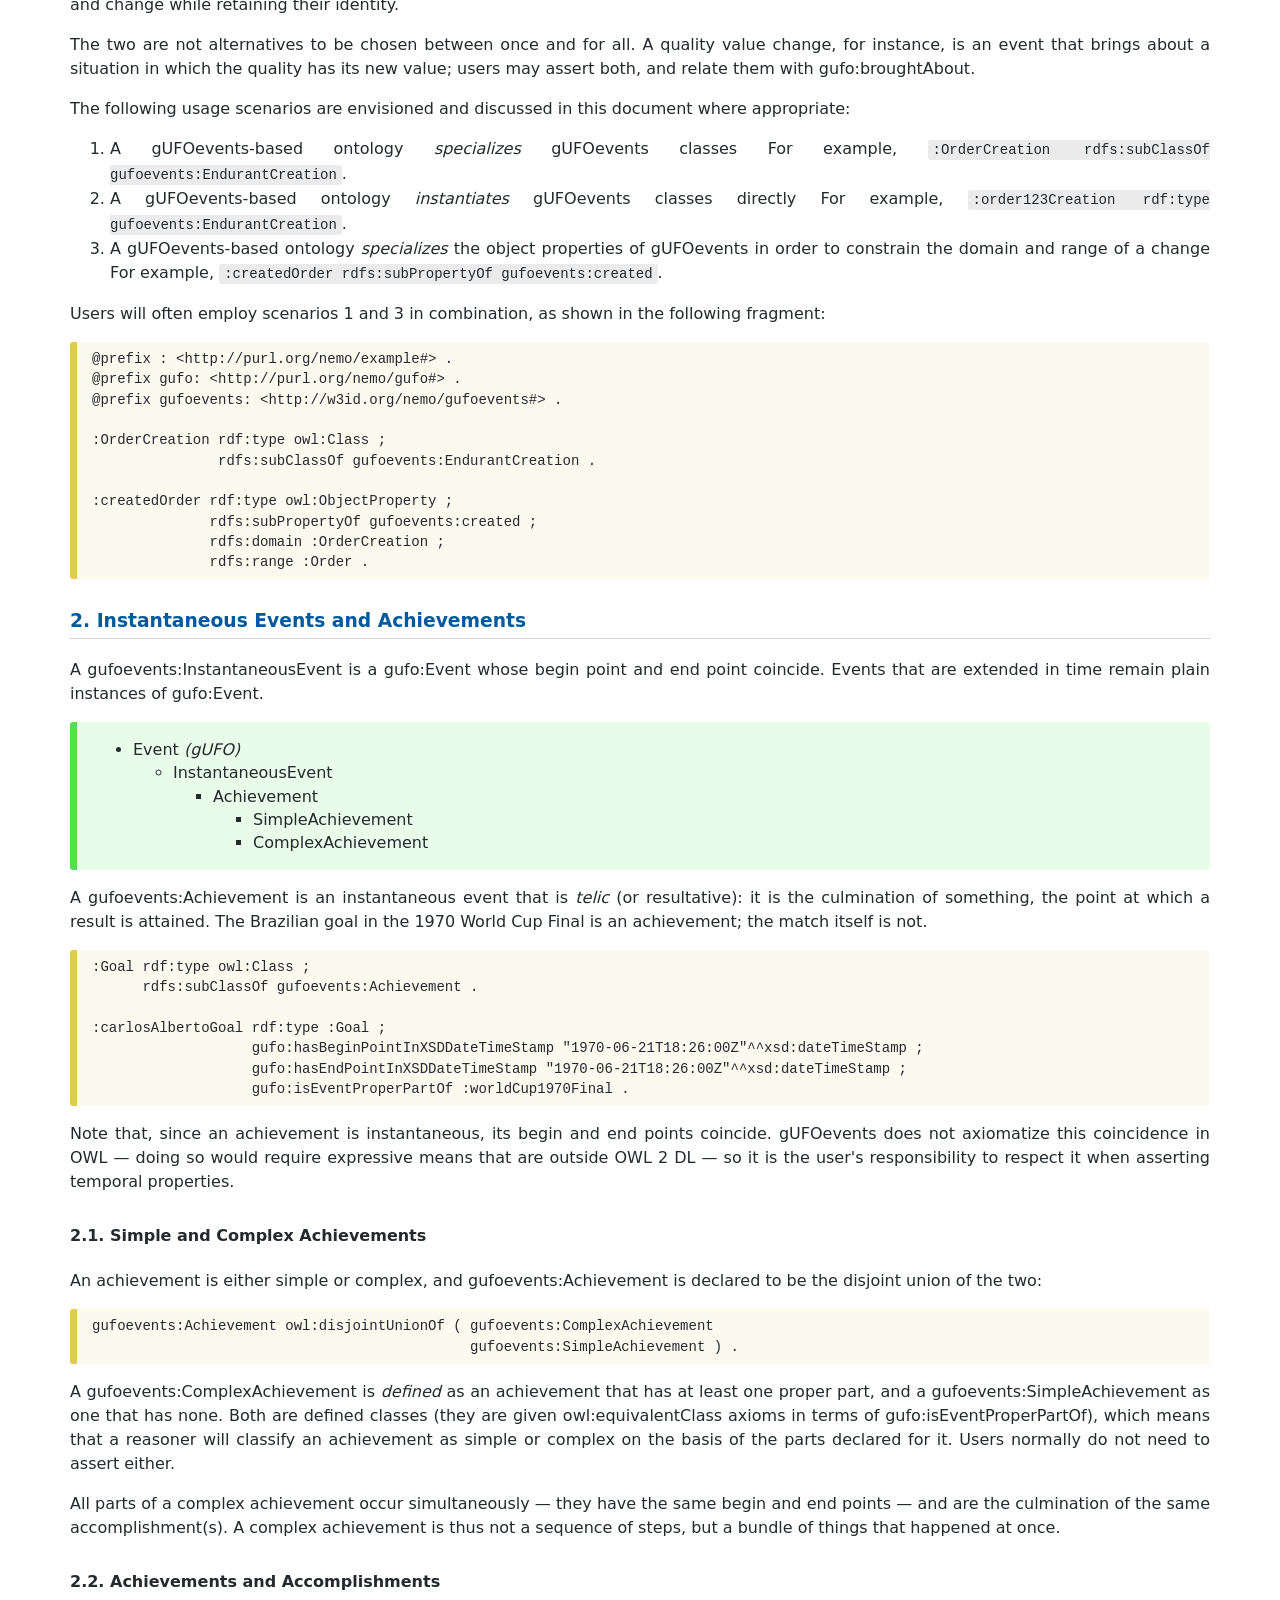
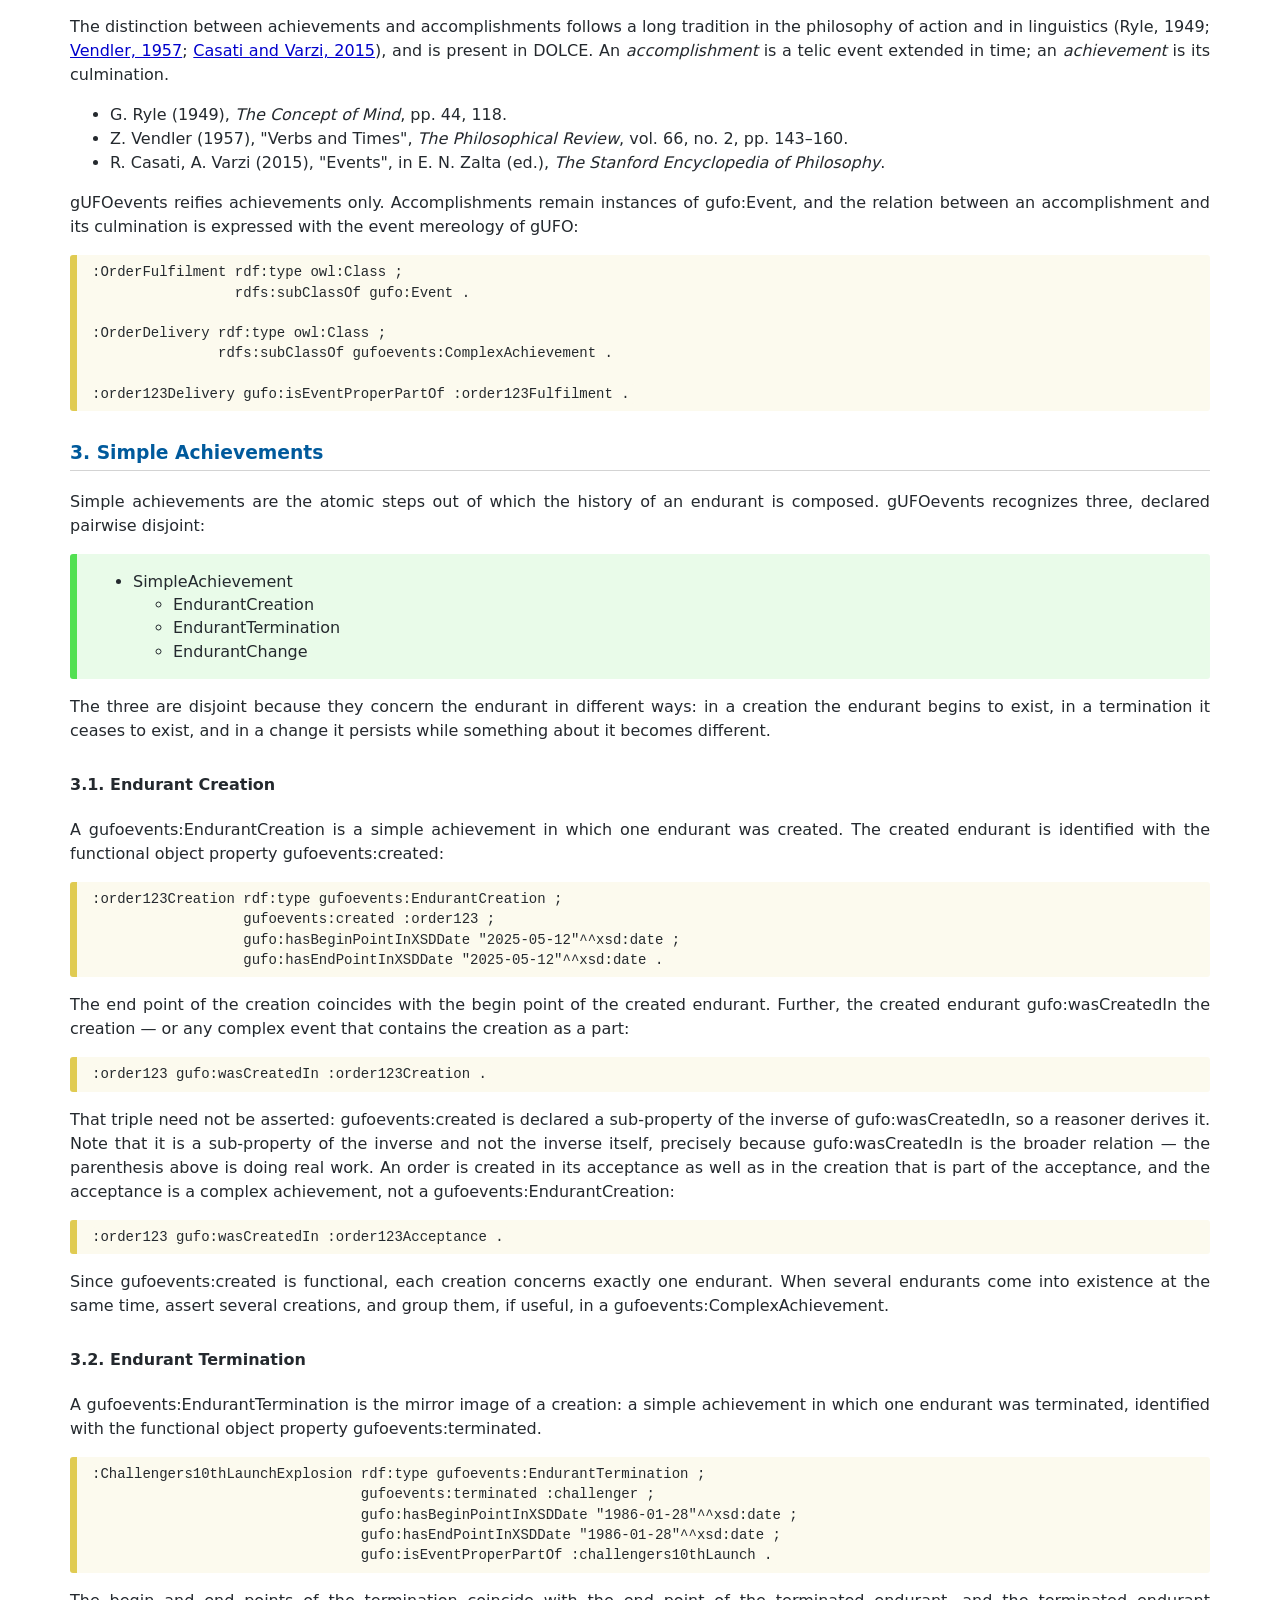
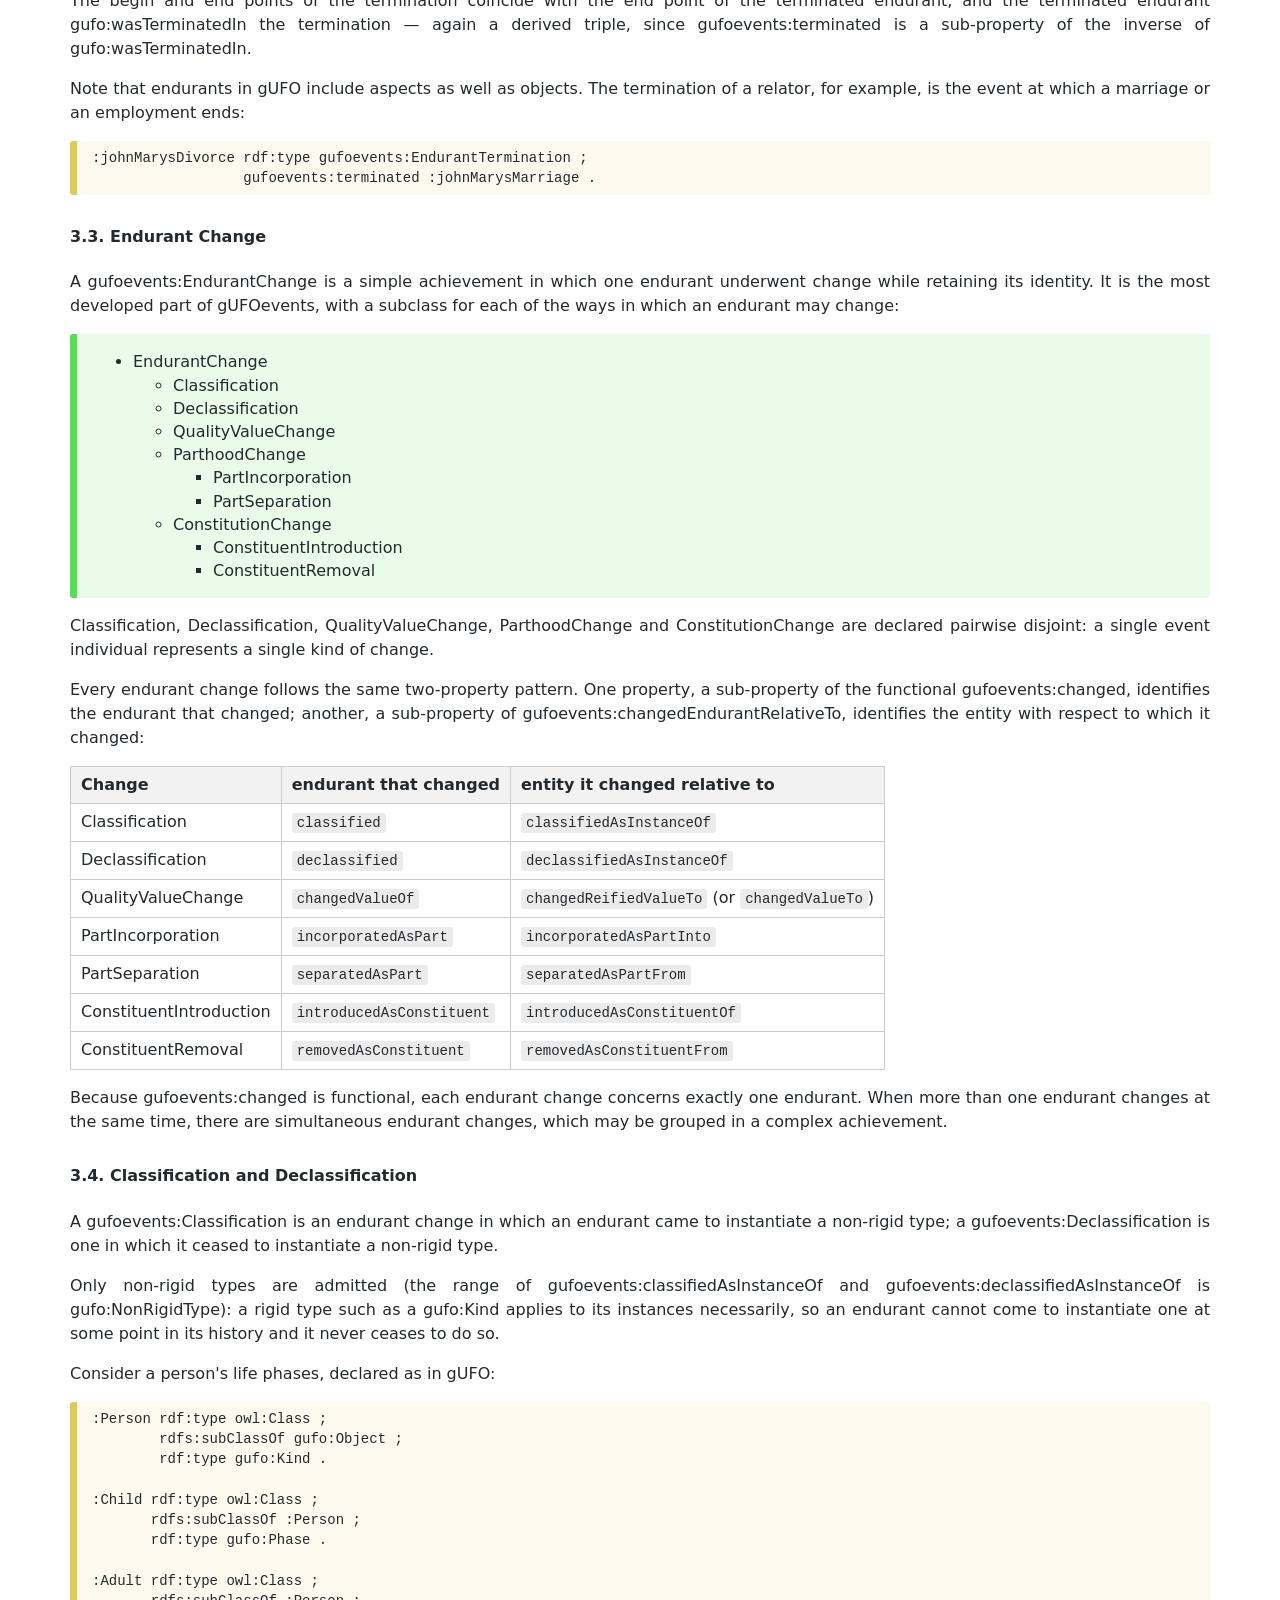
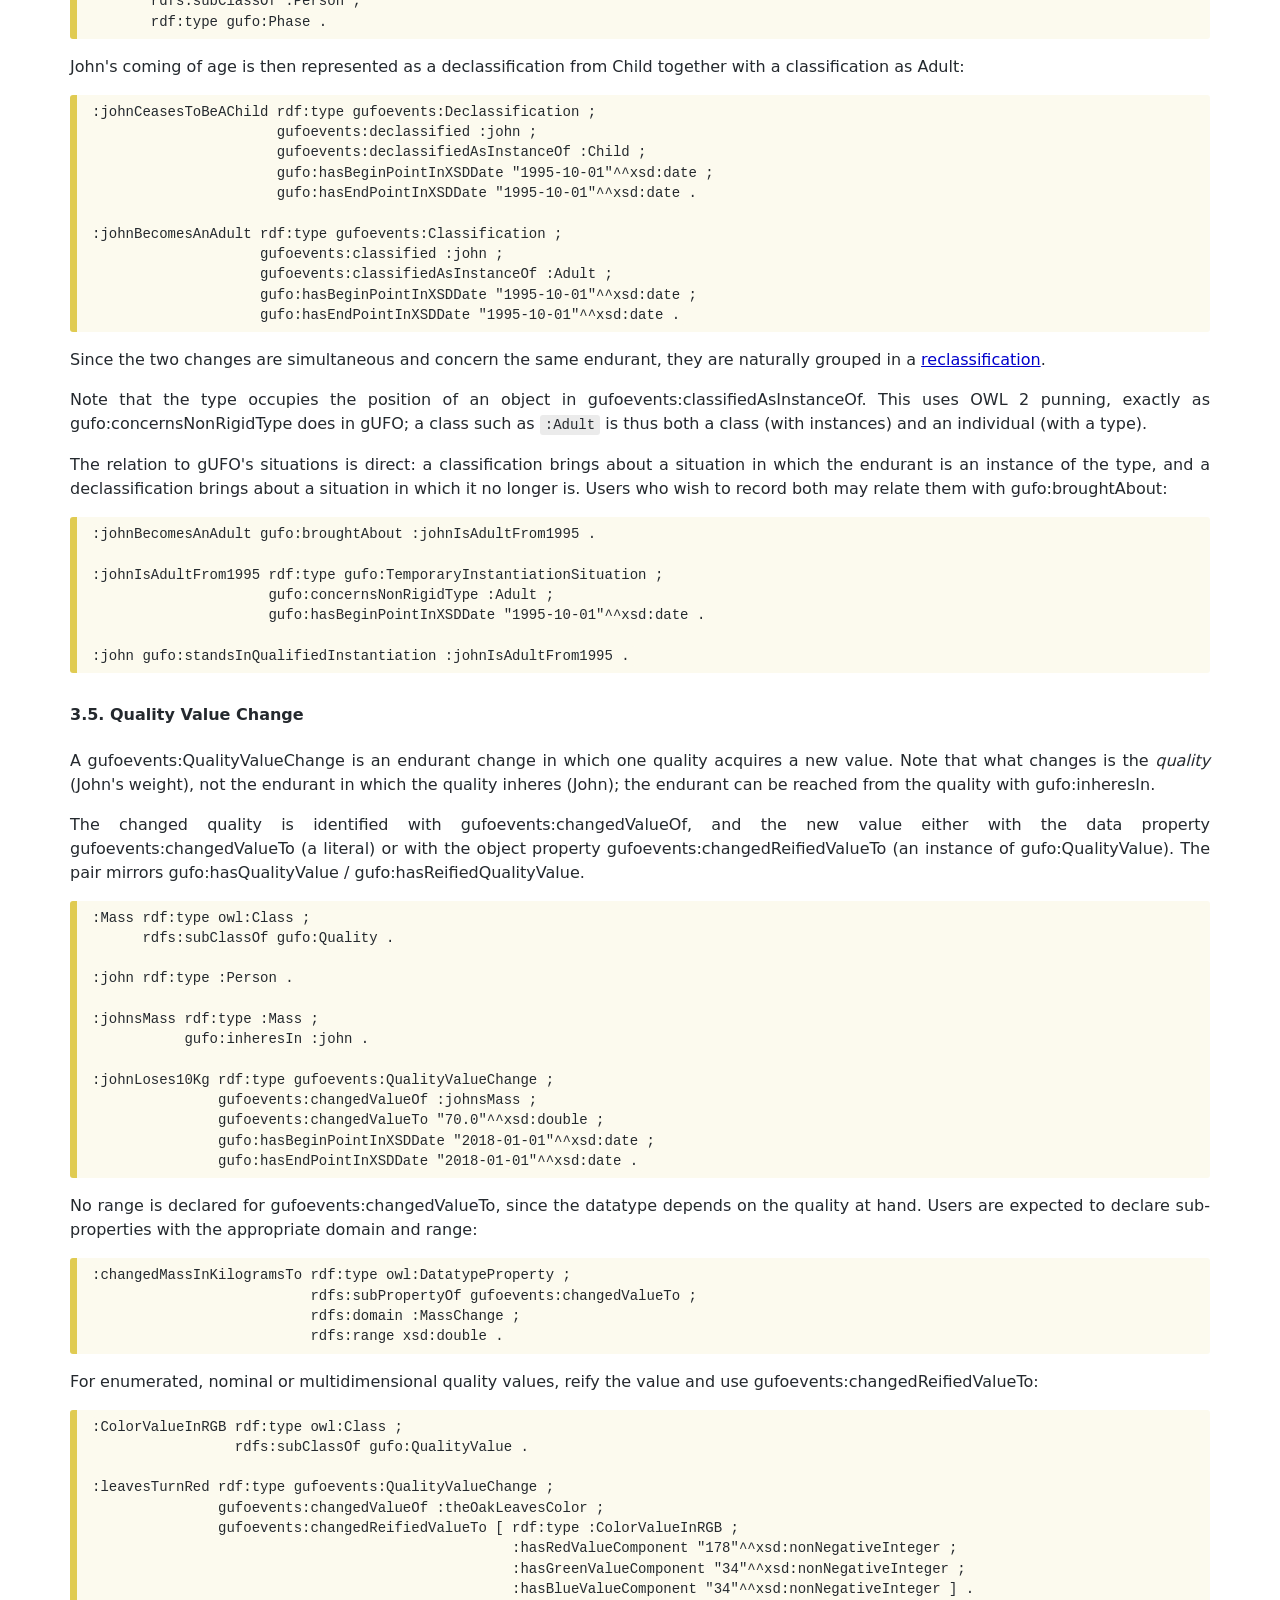
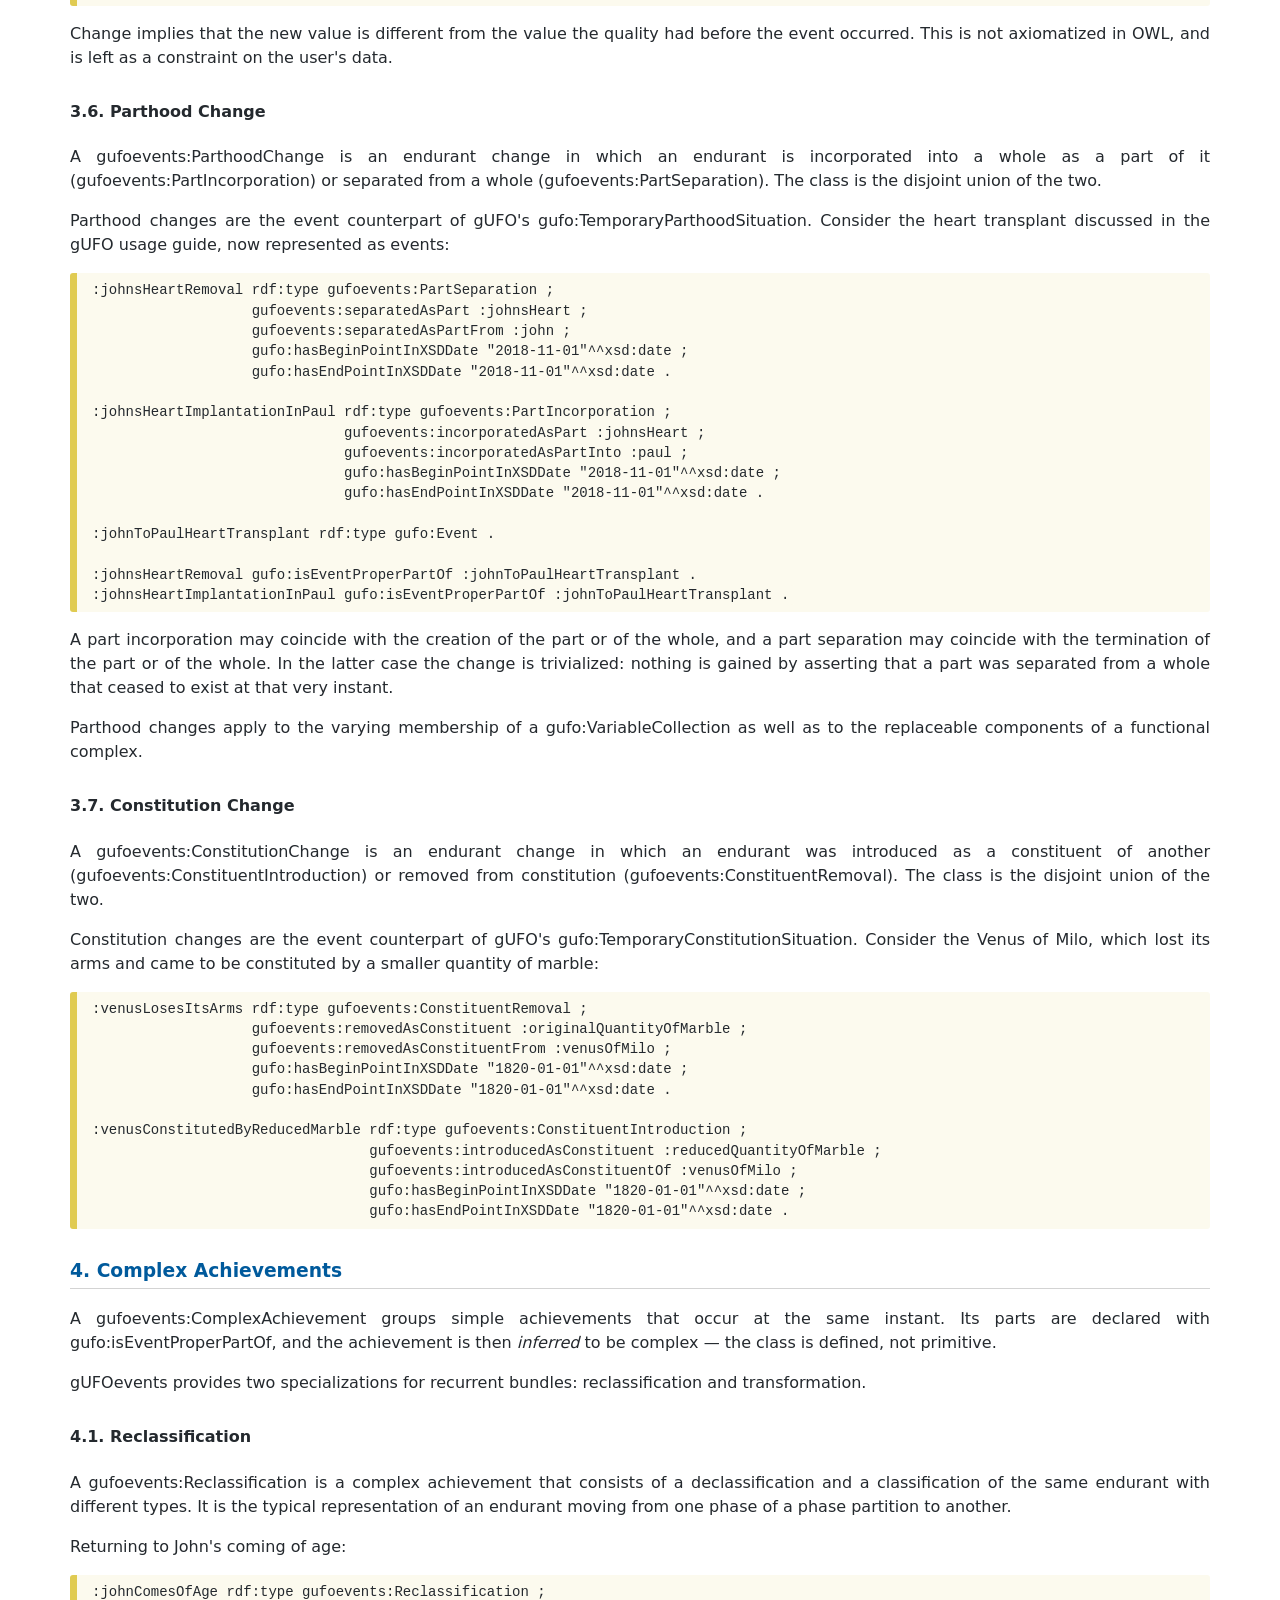
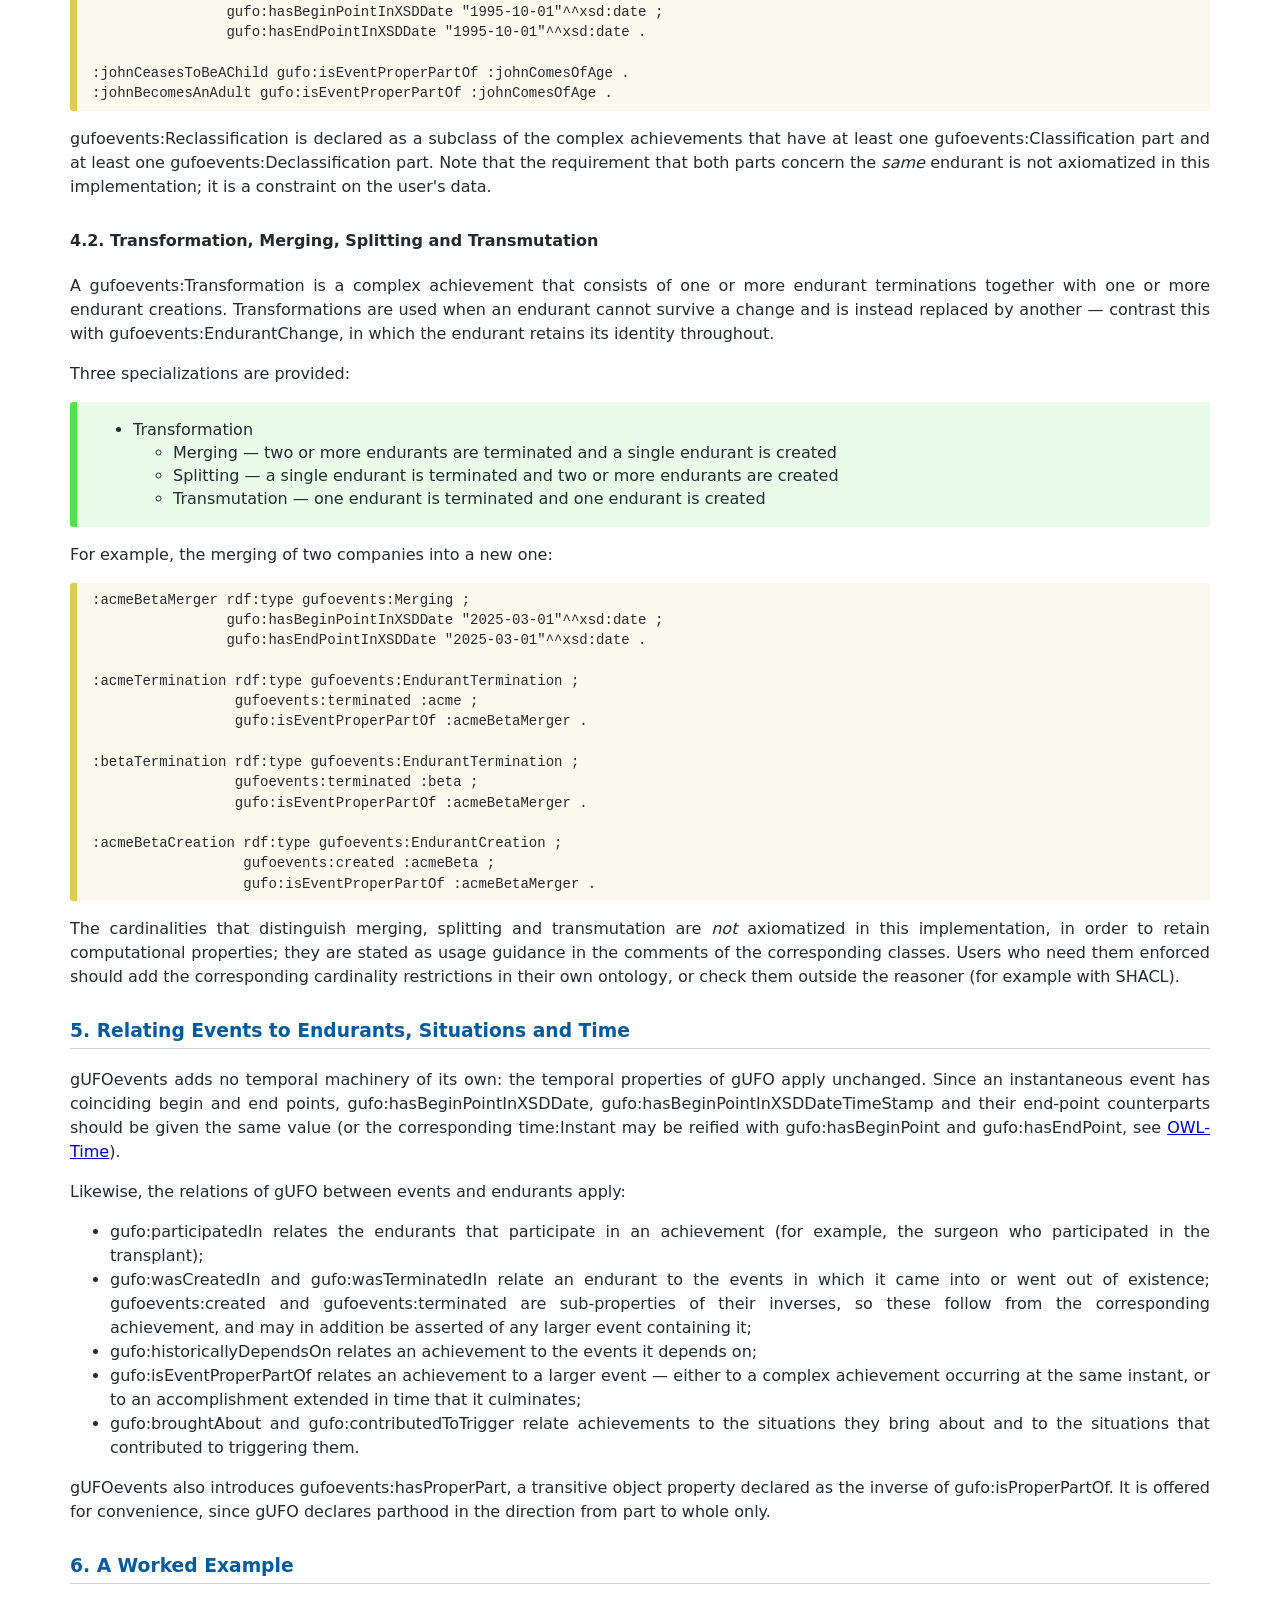
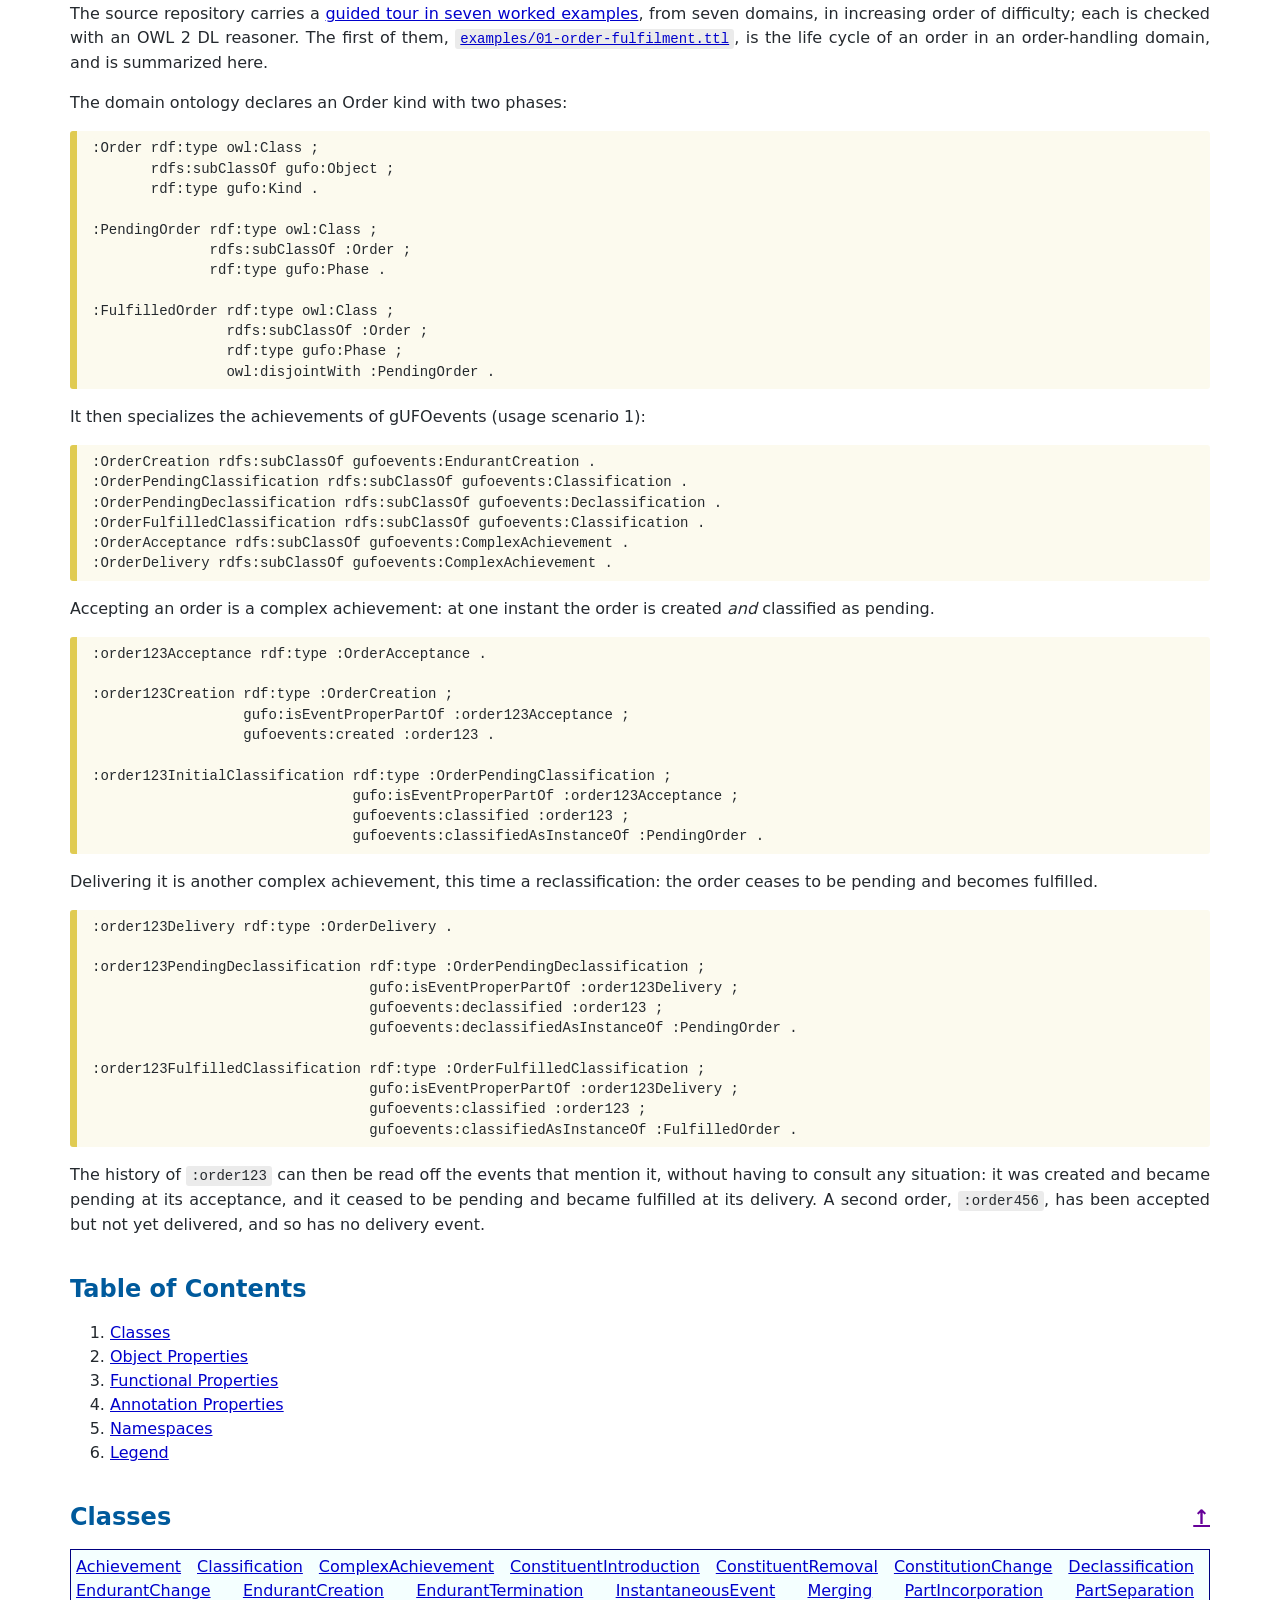
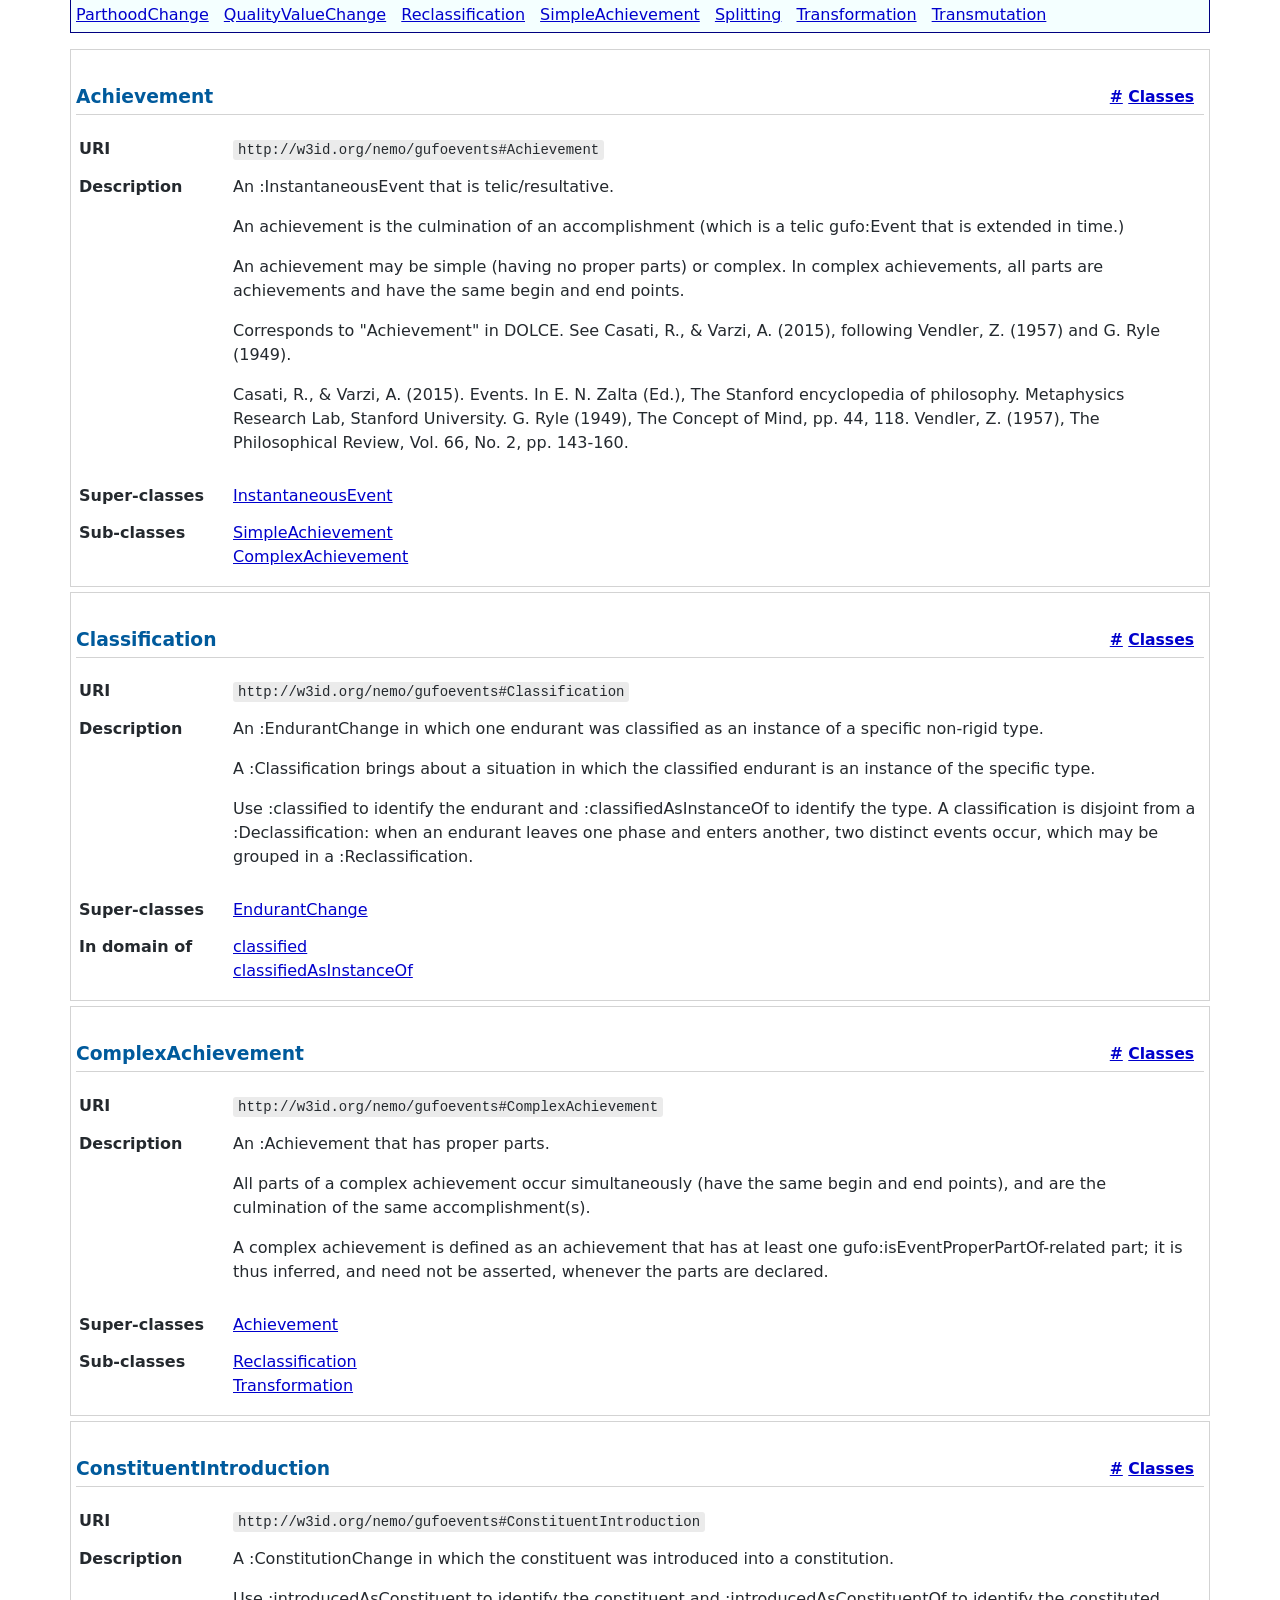
==== commit fb11e3c6: "Axiomatize the entailment from created/terminated to gUFO The comments on gufoevents:created and guf" ====
--- a/docs/index.html
+++ b/docs/index.html
@@ -230,8 +230,11 @@
                   gufo:hasBeginPointInXSDDate "2025-05-12"^^xsd:date ;
                   gufo:hasEndPointInXSDDate "2025-05-12"^^xsd:date .
 </code></pre>
-<p>The end point of the creation coincides with the begin point of the created endurant. Further, the created endurant gufo:wasCreatedIn the creation — or in any complex event that contains the creation as a part:</p>
+<p>The end point of the creation coincides with the begin point of the created endurant. Further, the created endurant gufo:wasCreatedIn the creation — or any complex event that contains the creation as a part:</p>
 <pre><code>:order123 gufo:wasCreatedIn :order123Creation .
+</code></pre>
+<p>That triple need not be asserted: gufoevents:created is declared a sub-property of the inverse of gufo:wasCreatedIn, so a reasoner derives it. Note that it is a sub-property of the inverse and not the inverse itself, precisely because gufo:wasCreatedIn is the broader relation — the parenthesis above is doing real work. An order is created in its acceptance as well as in the creation that is part of the acceptance, and the acceptance is a complex achievement, not a gufoevents:EndurantCreation:</p>
+<pre><code>:order123 gufo:wasCreatedIn :order123Acceptance .
 </code></pre>
 <p>Since gufoevents:created is functional, each creation concerns exactly one endurant. When several endurants come into existence at the same time, assert several creations, and group them, if useful, in a gufoevents:ComplexAchievement.</p>
 <p><a name="termination"></a></p>
@@ -243,7 +246,7 @@
                                 gufo:hasEndPointInXSDDate "1986-01-28"^^xsd:date ;
                                 gufo:isEventProperPartOf :challengers10thLaunch .
 </code></pre>
-<p>The begin and end points of the termination coincide with the end point of the terminated endurant, and the terminated endurant gufo:wasTerminatedIn the termination.</p>
+<p>The begin and end points of the termination coincide with the end point of the terminated endurant, and the terminated endurant gufo:wasTerminatedIn the termination — again a derived triple, since gufoevents:terminated is a sub-property of the inverse of gufo:wasTerminatedIn.</p>
 <p>Note that endurants in gUFO include aspects as well as objects. The termination of a relator, for example, is the event at which a marriage or an employment ends:</p>
 <pre><code>:johnMarysDivorce rdf:type gufoevents:EndurantTermination ;
                   gufoevents:terminated :johnMarysMarriage .
@@ -490,7 +493,7 @@
 <p>Likewise, the relations of gUFO between events and endurants apply:</p>
 <ul>
 <li>gufo:participatedIn relates the endurants that participate in an achievement (for example, the surgeon who participated in the transplant);</li>
-<li>gufo:wasCreatedIn and gufo:wasTerminatedIn relate an endurant to the events in which it came into or went out of existence, and can be asserted alongside gufoevents:created and gufoevents:terminated;</li>
+<li>gufo:wasCreatedIn and gufo:wasTerminatedIn relate an endurant to the events in which it came into or went out of existence; gufoevents:created and gufoevents:terminated are sub-properties of their inverses, so these follow from the corresponding achievement, and may in addition be asserted of any larger event containing it;</li>
 <li>gufo:historicallyDependsOn relates an achievement to the events it depends on;</li>
 <li>gufo:isEventProperPartOf relates an achievement to a larger event — either to a complex achievement occurring at the same instant, or to an accomplishment extended in time that it culminates;</li>
 <li>gufo:broughtAbout and gufo:contributedToTrigger relate achievements to the situations they bring about and to the situations that contributed to triggering them.</li>
@@ -714,8 +717,8 @@
             <tr>
                 <th>In domain of</th>
                 <td>
+                    <a href="#introducedAsConstituentOf">introducedAsConstituentOf</a><sup class="sup-fp" title="functional property">fp</sup><br/>
                     <a href="#introducedAsConstituent">introducedAsConstituent</a><sup class="sup-fp" title="functional property">fp</sup><br/>
-                    <a href="#introducedAsConstituentOf">introducedAsConstituentOf</a><sup class="sup-fp" title="functional property">fp</sup><br/>
                 </td>
             </tr>
         </table>
@@ -746,8 +749,8 @@
             <tr>
                 <th>In domain of</th>
                 <td>
+                    <a href="#removedAsConstituent">removedAsConstituent</a><sup class="sup-fp" title="functional property">fp</sup><br/>
                     <a href="#removedAsConstituentFrom">removedAsConstituentFrom</a><sup class="sup-fp" title="functional property">fp</sup><br/>
-                    <a href="#removedAsConstituent">removedAsConstituent</a><sup class="sup-fp" title="functional property">fp</sup><br/>
                 </td>
             </tr>
         </table>
@@ -844,11 +847,11 @@
             <tr>
                 <th>Sub-classes</th>
                 <td>
+                    <a href="#ParthoodChange">ParthoodChange</a><sup class="sup-c" title="class">c</sup><br/>
+                    <a href="#Classification">Classification</a><sup class="sup-c" title="class">c</sup><br/>
+                    <a href="#Declassification">Declassification</a><sup class="sup-c" title="class">c</sup><br/>
+                    <a href="#QualityValueChange">QualityValueChange</a><sup class="sup-c" title="class">c</sup><br/>
                     <a href="#ConstitutionChange">ConstitutionChange</a><sup class="sup-c" title="class">c</sup><br/>
-                    <a href="#Declassification">Declassification</a><sup class="sup-c" title="class">c</sup><br/>
-                    <a href="#Classification">Classification</a><sup class="sup-c" title="class">c</sup><br/>
-                    <a href="#ParthoodChange">ParthoodChange</a><sup class="sup-c" title="class">c</sup><br/>
-                    <a href="#QualityValueChange">QualityValueChange</a><sup class="sup-c" title="class">c</sup><br/>
                 </td>
             </tr>
             <tr>
@@ -1109,8 +1112,8 @@
             <tr>
                 <th>In domain of</th>
                 <td>
+                    <a href="#changedReifiedValueTo">changedReifiedValueTo</a><sup class="sup-fp" title="functional property">fp</sup><br/>
                     <a href="#changedValueTo">changedValueTo</a><sup class="sup-fp" title="functional property">fp</sup><br/>
-                    <a href="#changedReifiedValueTo">changedReifiedValueTo</a><sup class="sup-fp" title="functional property">fp</sup><br/>
                     <a href="#changedValueOf">changedValueOf</a><sup class="sup-fp" title="functional property">fp</sup><br/>
                 </td>
             </tr>
@@ -1138,7 +1141,7 @@
                 <th>Super-classes</th>
                 <td>
                     <a href="#ComplexAchievement">ComplexAchievement</a><sup class="sup-c" title="class">c</sup><br/>
-                    (<a href="ndb570bf42e0b4d23bbceba2d27fbb413b13">ndb570bf42e0b4d23bbceba2d27fbb413b13</a><sup class="sup-c" title="class">c</sup> and <a href="ndb570bf42e0b4d23bbceba2d27fbb413b15">ndb570bf42e0b4d23bbceba2d27fbb413b15</a><sup class="sup-c" title="class">c</sup>)<br/>
+                    (<a href="n08910d9a9be449efa46157c6ef0b7118b15">n08910d9a9be449efa46157c6ef0b7118b15</a><sup class="sup-c" title="class">c</sup> and <a href="n08910d9a9be449efa46157c6ef0b7118b17">n08910d9a9be449efa46157c6ef0b7118b17</a><sup class="sup-c" title="class">c</sup>)<br/>
                 </td>
             </tr>
         </table>
@@ -1169,8 +1172,8 @@
             <tr>
                 <th>Sub-classes</th>
                 <td>
+                    <a href="#EndurantCreation">EndurantCreation</a><sup class="sup-c" title="class">c</sup><br/>
                     <a href="#EndurantChange">EndurantChange</a><sup class="sup-c" title="class">c</sup><br/>
-                    <a href="#EndurantCreation">EndurantCreation</a><sup class="sup-c" title="class">c</sup><br/>
                     <a href="#EndurantTermination">EndurantTermination</a><sup class="sup-c" title="class">c</sup><br/>
                 </td>
             </tr>
@@ -1223,16 +1226,16 @@
             <tr>
                 <th>Super-classes</th>
                 <td>
-                    (<a href="ndb570bf42e0b4d23bbceba2d27fbb413b26">ndb570bf42e0b4d23bbceba2d27fbb413b26</a><sup class="sup-c" title="class">c</sup> and <a href="ndb570bf42e0b4d23bbceba2d27fbb413b28">ndb570bf42e0b4d23bbceba2d27fbb413b28</a><sup class="sup-c" title="class">c</sup>)<br/>
                     <a href="#ComplexAchievement">ComplexAchievement</a><sup class="sup-c" title="class">c</sup><br/>
+                    (<a href="n08910d9a9be449efa46157c6ef0b7118b28">n08910d9a9be449efa46157c6ef0b7118b28</a><sup class="sup-c" title="class">c</sup> and <a href="n08910d9a9be449efa46157c6ef0b7118b30">n08910d9a9be449efa46157c6ef0b7118b30</a><sup class="sup-c" title="class">c</sup>)<br/>
                 </td>
             </tr>
             <tr>
                 <th>Sub-classes</th>
                 <td>
+                    <a href="#Merging">Merging</a><sup class="sup-c" title="class">c</sup><br/>
                     <a href="#Transmutation">Transmutation</a><sup class="sup-c" title="class">c</sup><br/>
                     <a href="#Splitting">Splitting</a><sup class="sup-c" title="class">c</sup><br/>
-                    <a href="#Merging">Merging</a><sup class="sup-c" title="class">c</sup><br/>
                 </td>
             </tr>
         </table>
@@ -1562,6 +1565,7 @@
                 <td>
                     <p>Identifies the gufo:Endurant that is created in a gufoevents:EndurantCreation.</p>
 <p>The end point of the creation coincides with the begin point of the created endurant. Further, the created endurant gufo:wasCreatedIn the creation (or any complex event that has the creation as a part).</p>
+<p>This last entailment is axiomatized: gufoevents:created is declared a sub-property of the inverse of gufo:wasCreatedIn, so asserting the creation is enough. Note that it is a sub-property of that inverse and not the inverse itself, because gufo:wasCreatedIn is the broader relation: an endurant is also said to have been created in any complex event that contains the creation as a part, and such an event is not itself a gufoevents:EndurantCreation.</p>
                 </td>
             </tr>
             <tr>
@@ -1943,6 +1947,7 @@
                 <td>
                     <p>Identifies the gufo:Endurant that is terminated in a gufoevents:EndurantTermination.</p>
 <p>The begin and end points of the termination coincide with the end point of the terminated endurant. Further, the terminated endurant gufo:wasTerminatedIn the termination (or any complex event that has the termination as a part).</p>
+<p>As with gufoevents:created, this entailment is axiomatized: gufoevents:terminated is declared a sub-property of the inverse of gufo:wasTerminatedIn. It is a sub-property of that inverse and not the inverse itself, because an endurant is also said to have been terminated in any complex event that contains the termination as a part.</p>
                 </td>
             </tr>
             <tr>
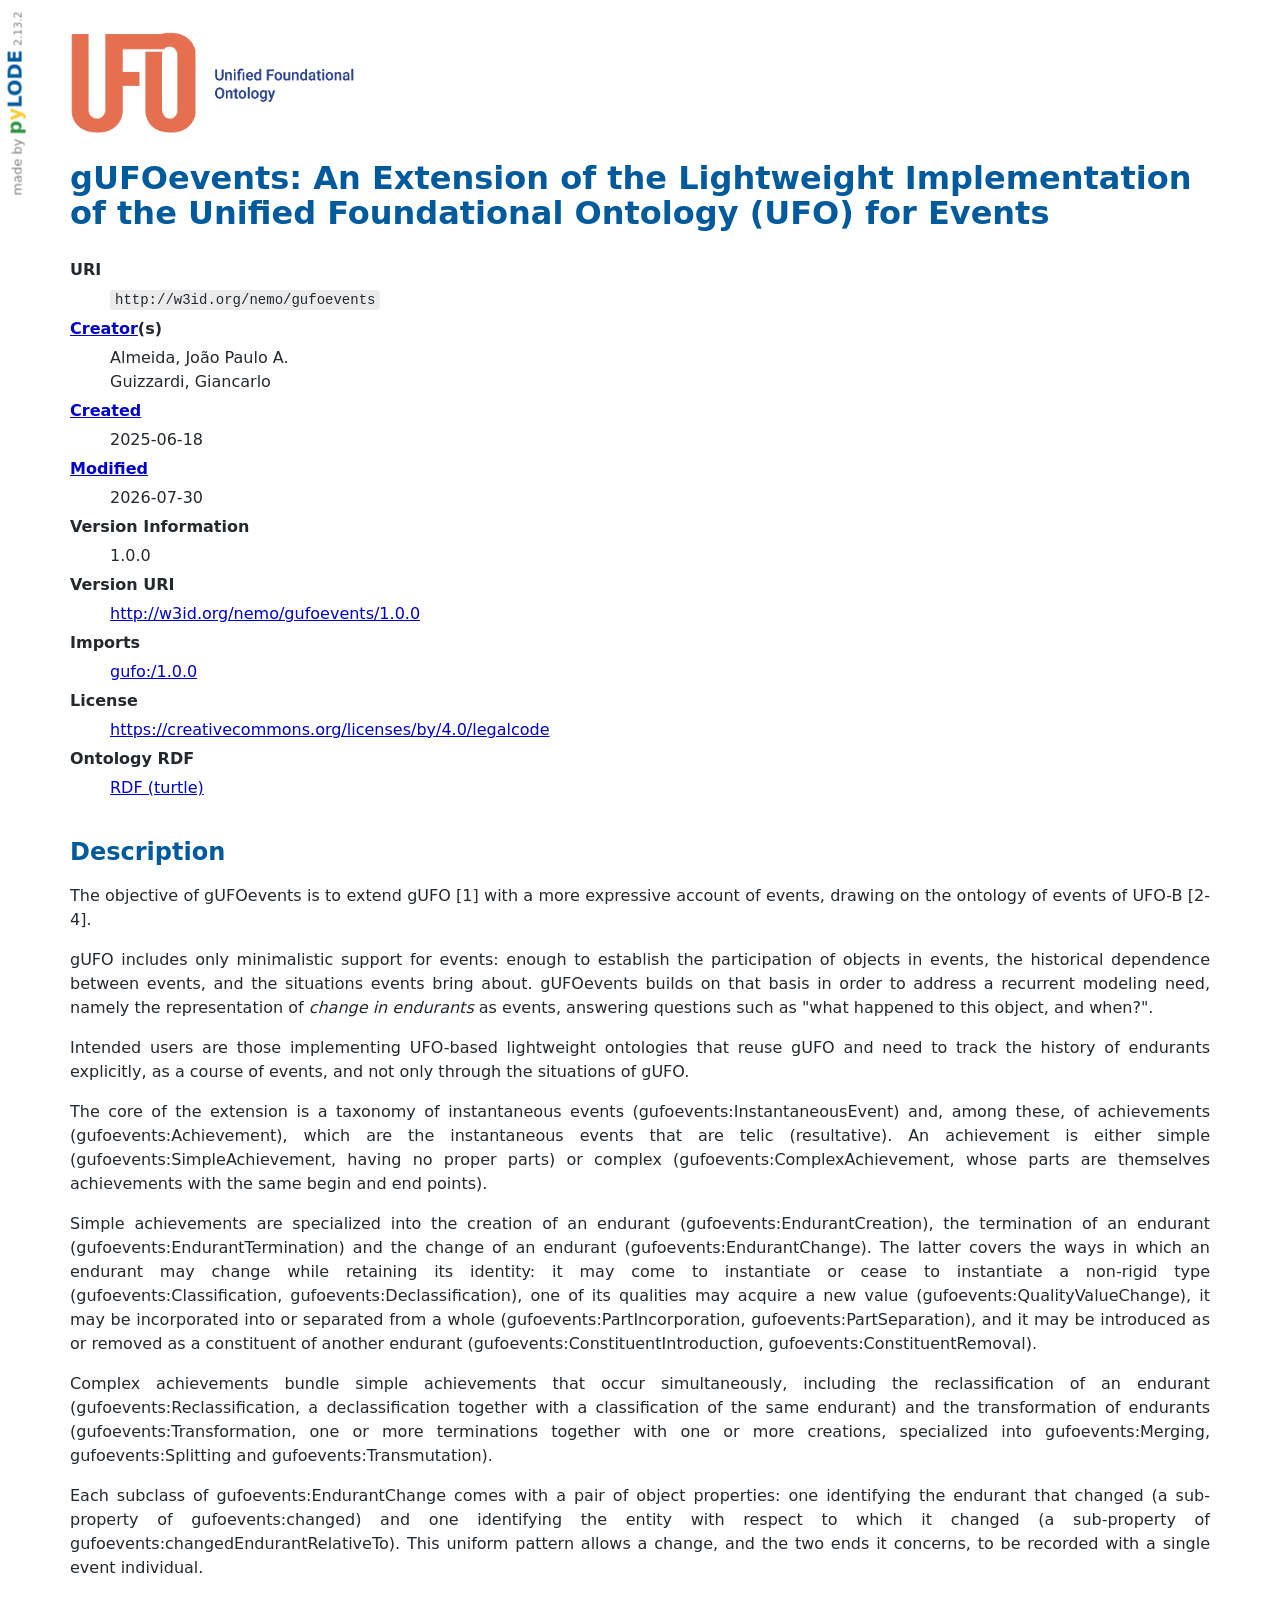
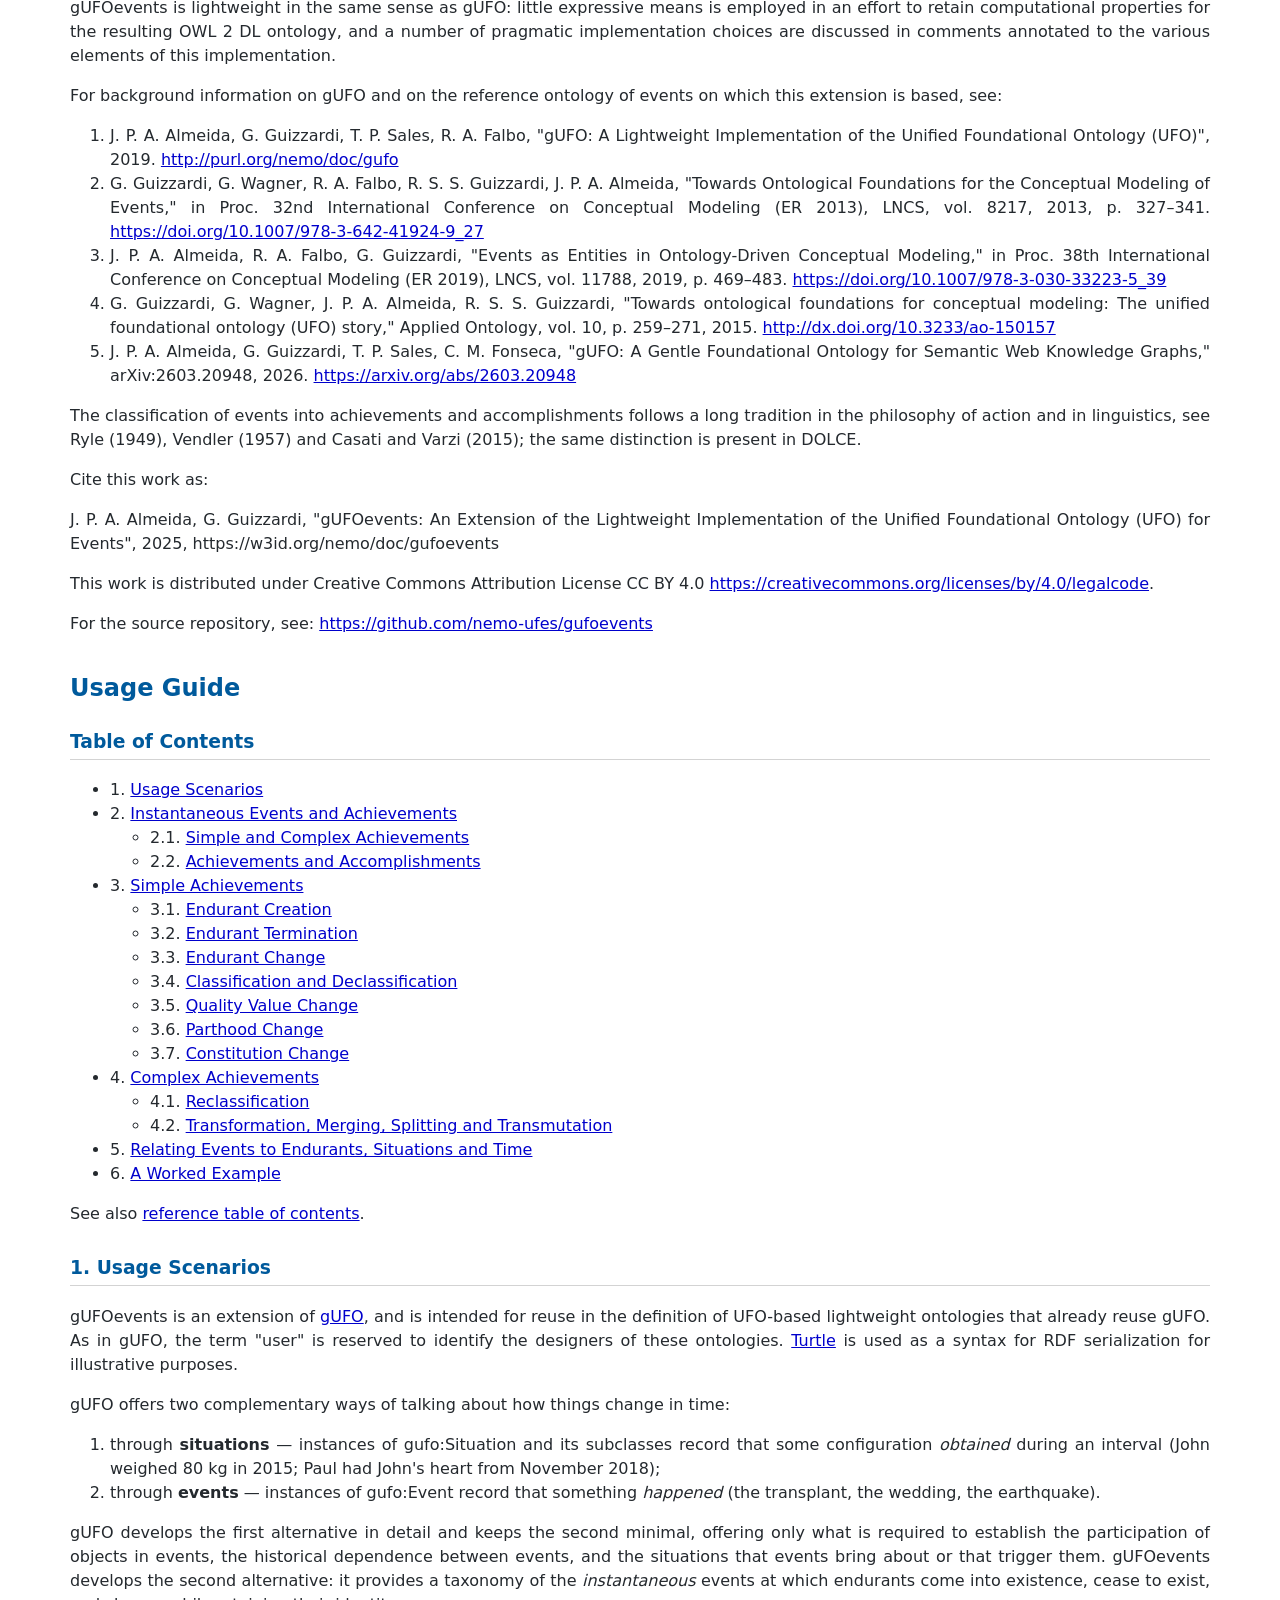
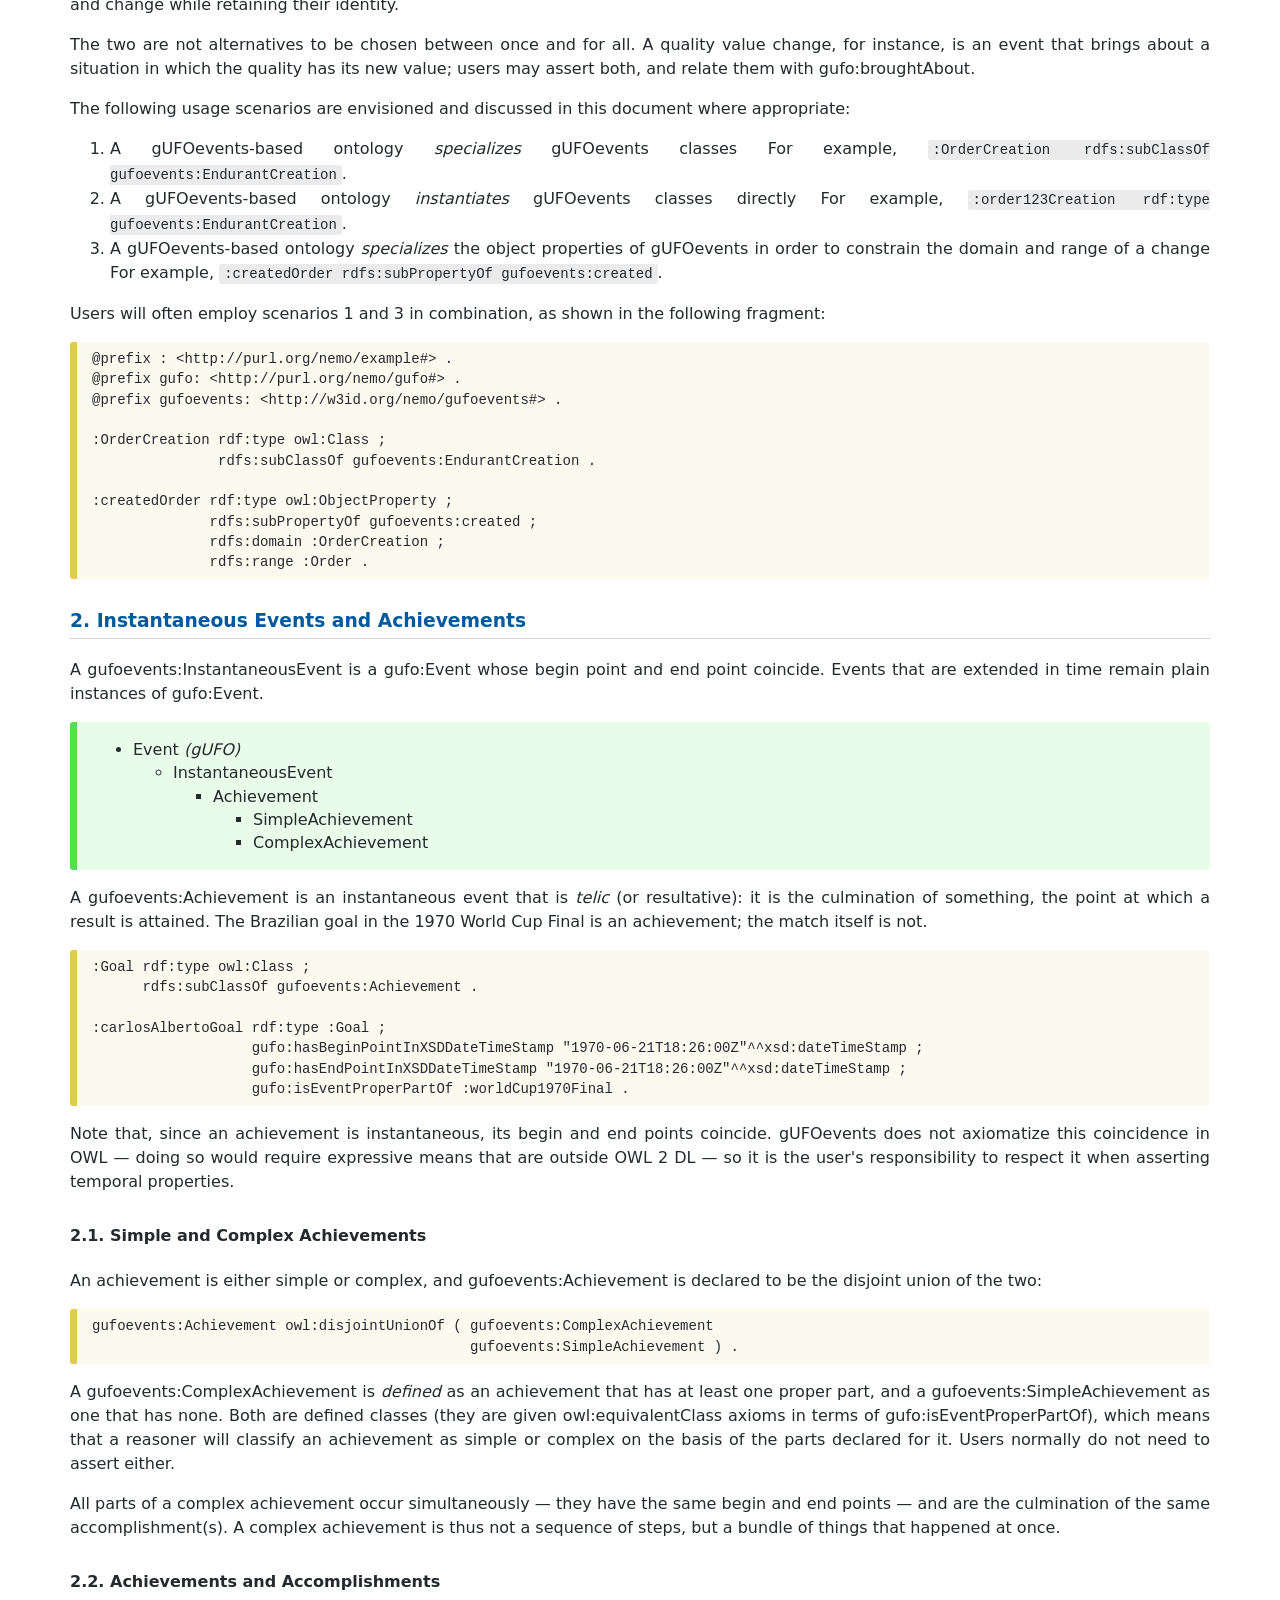
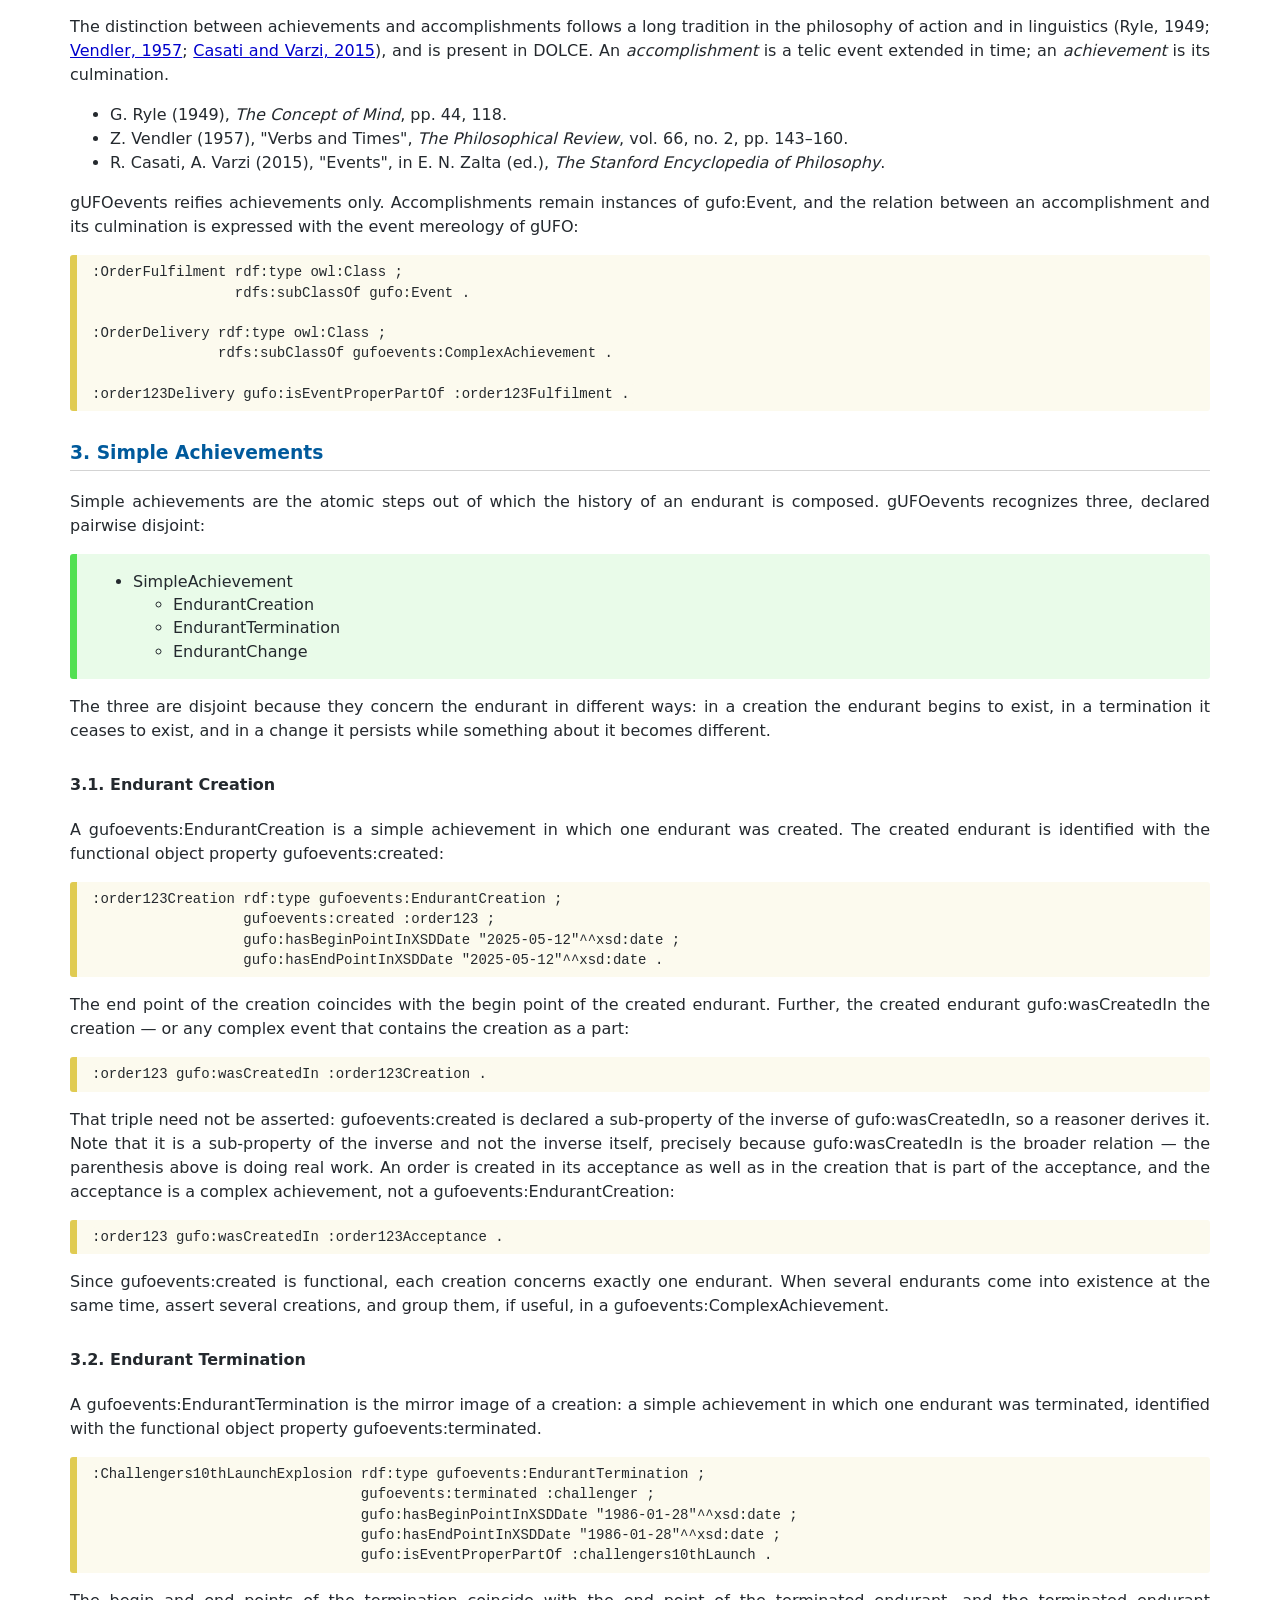
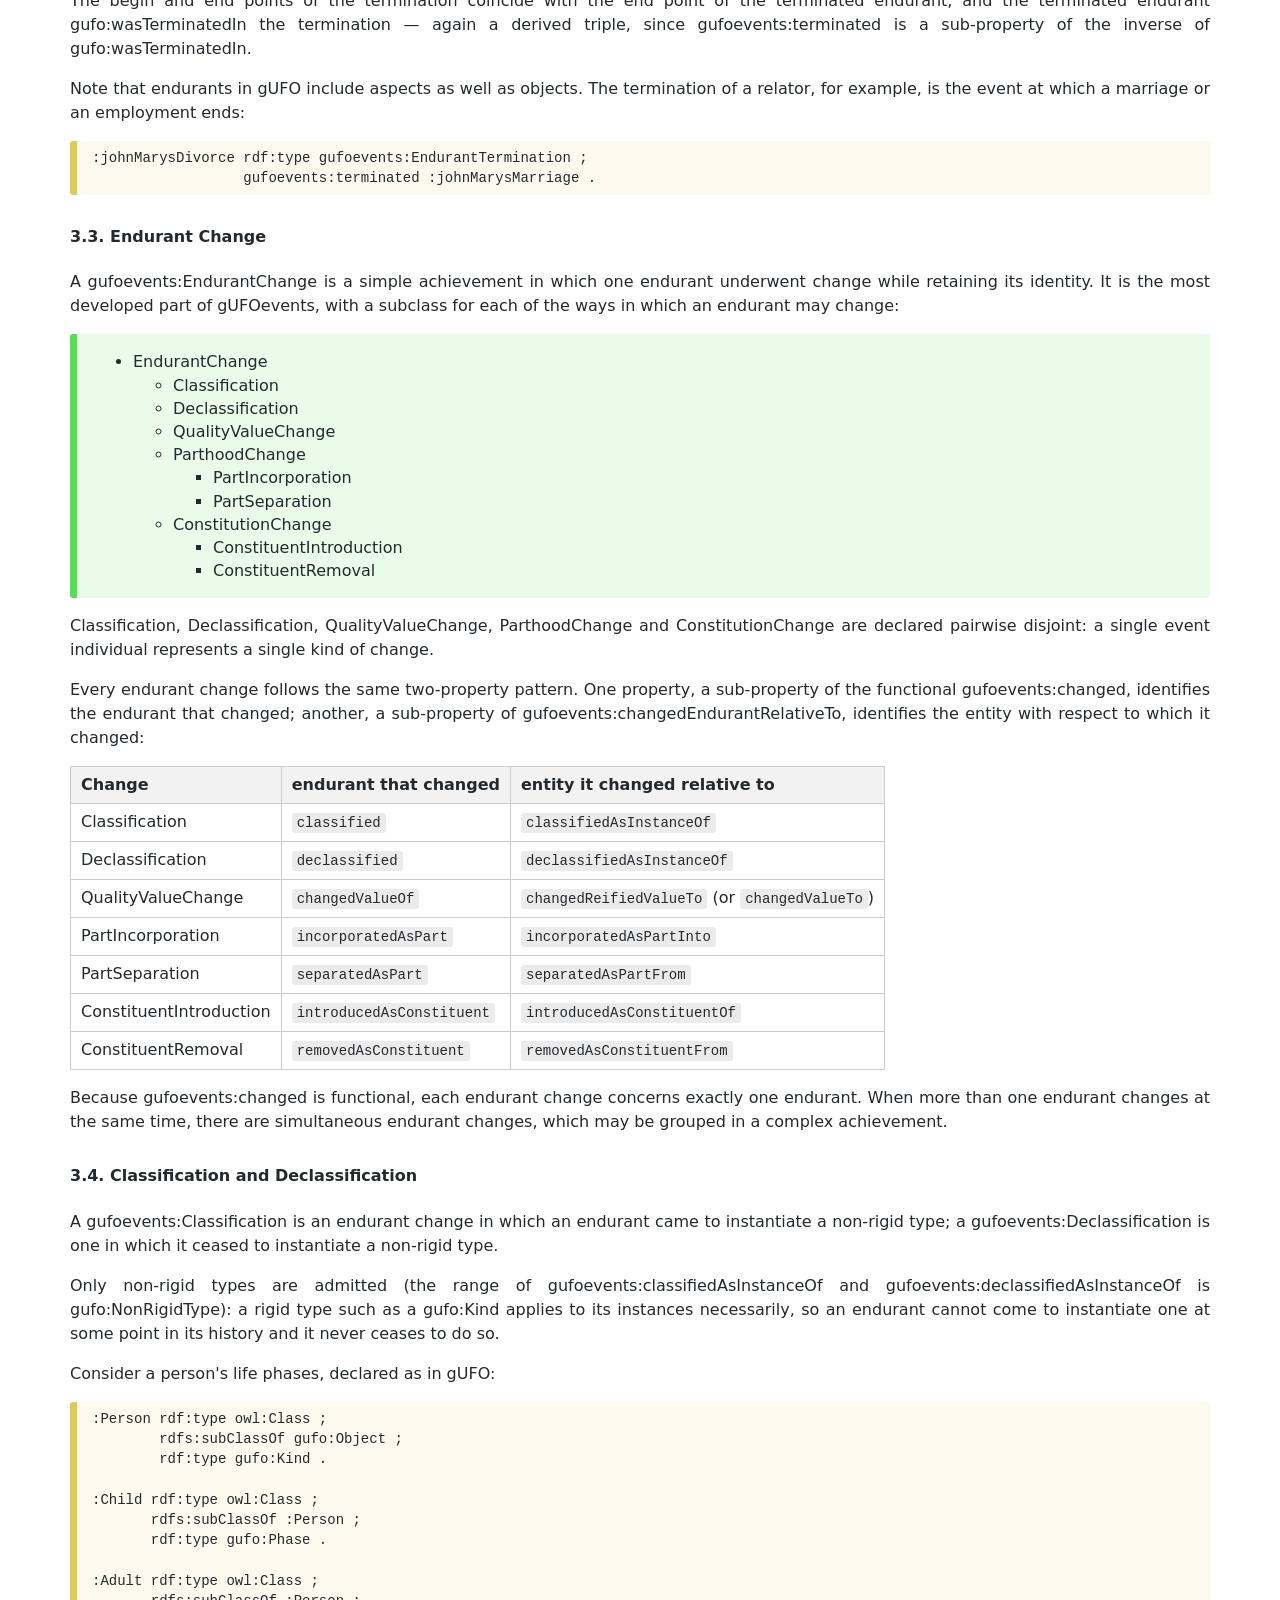
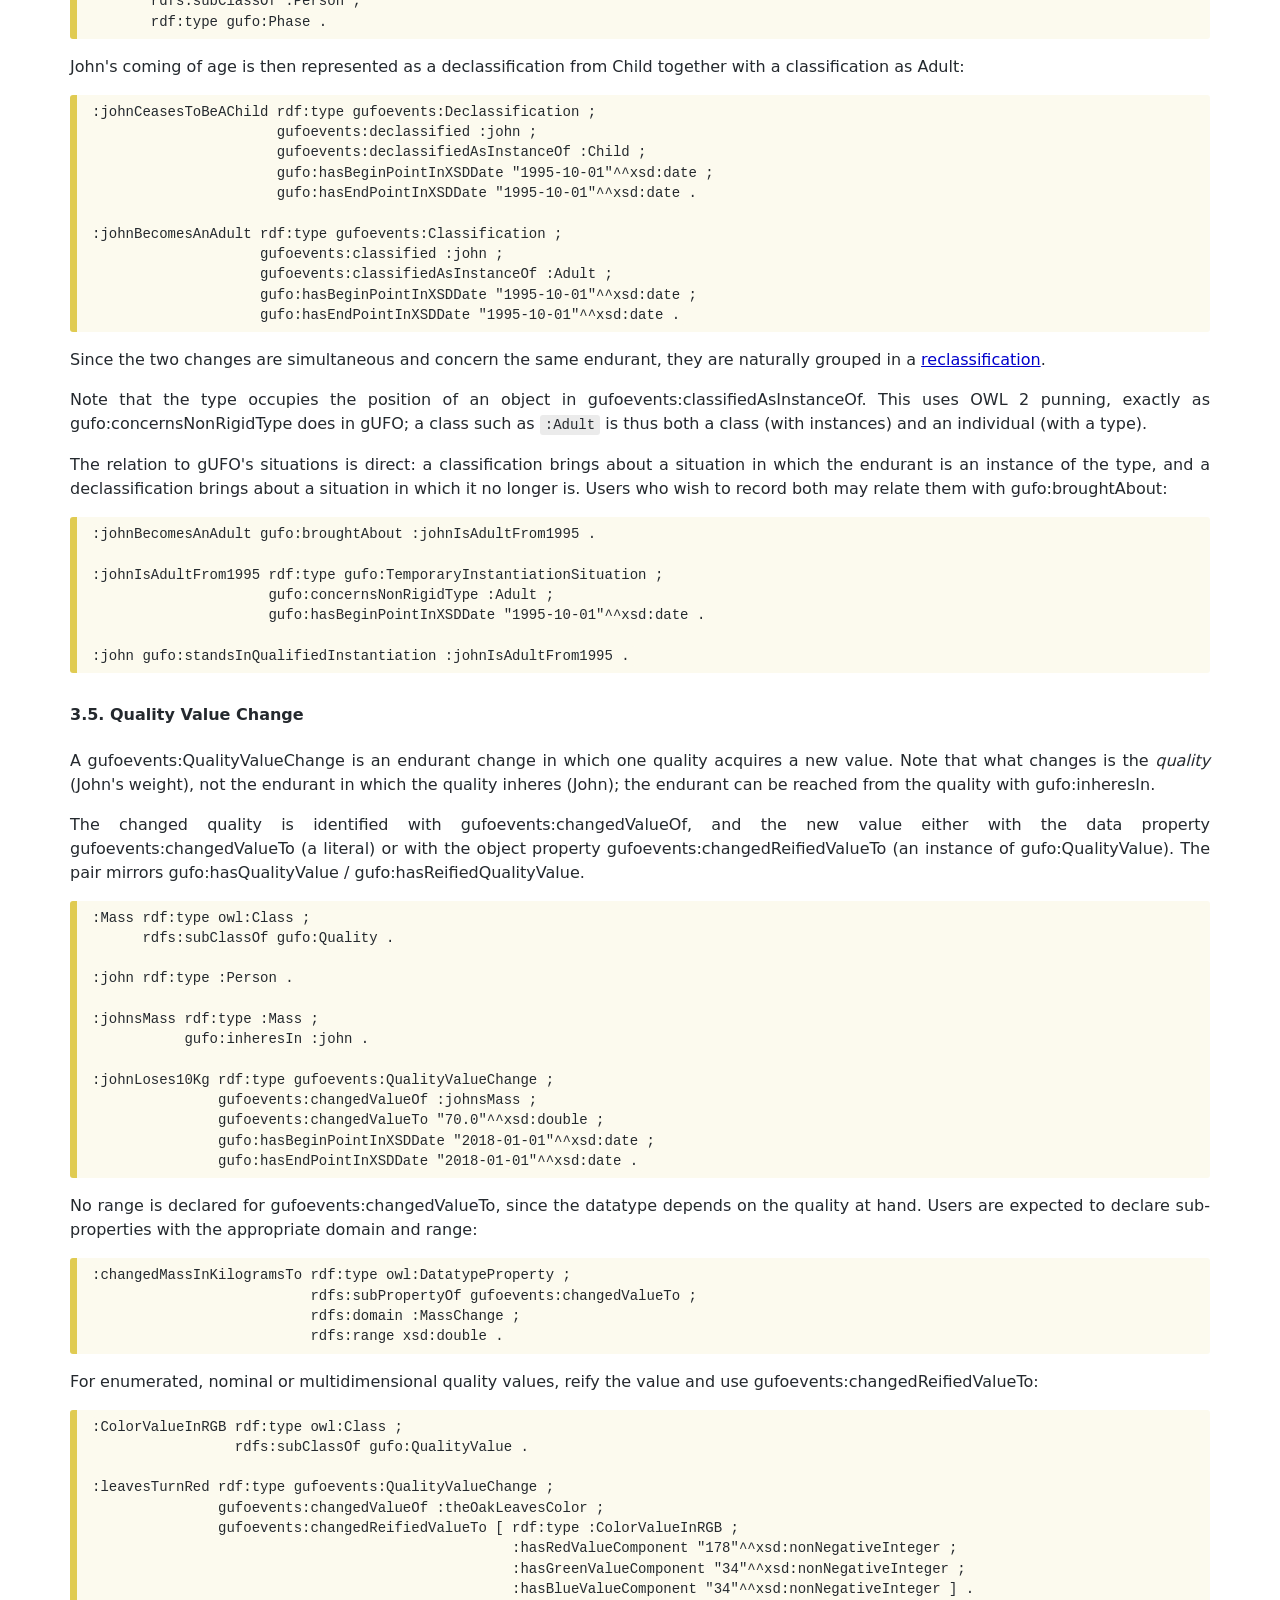
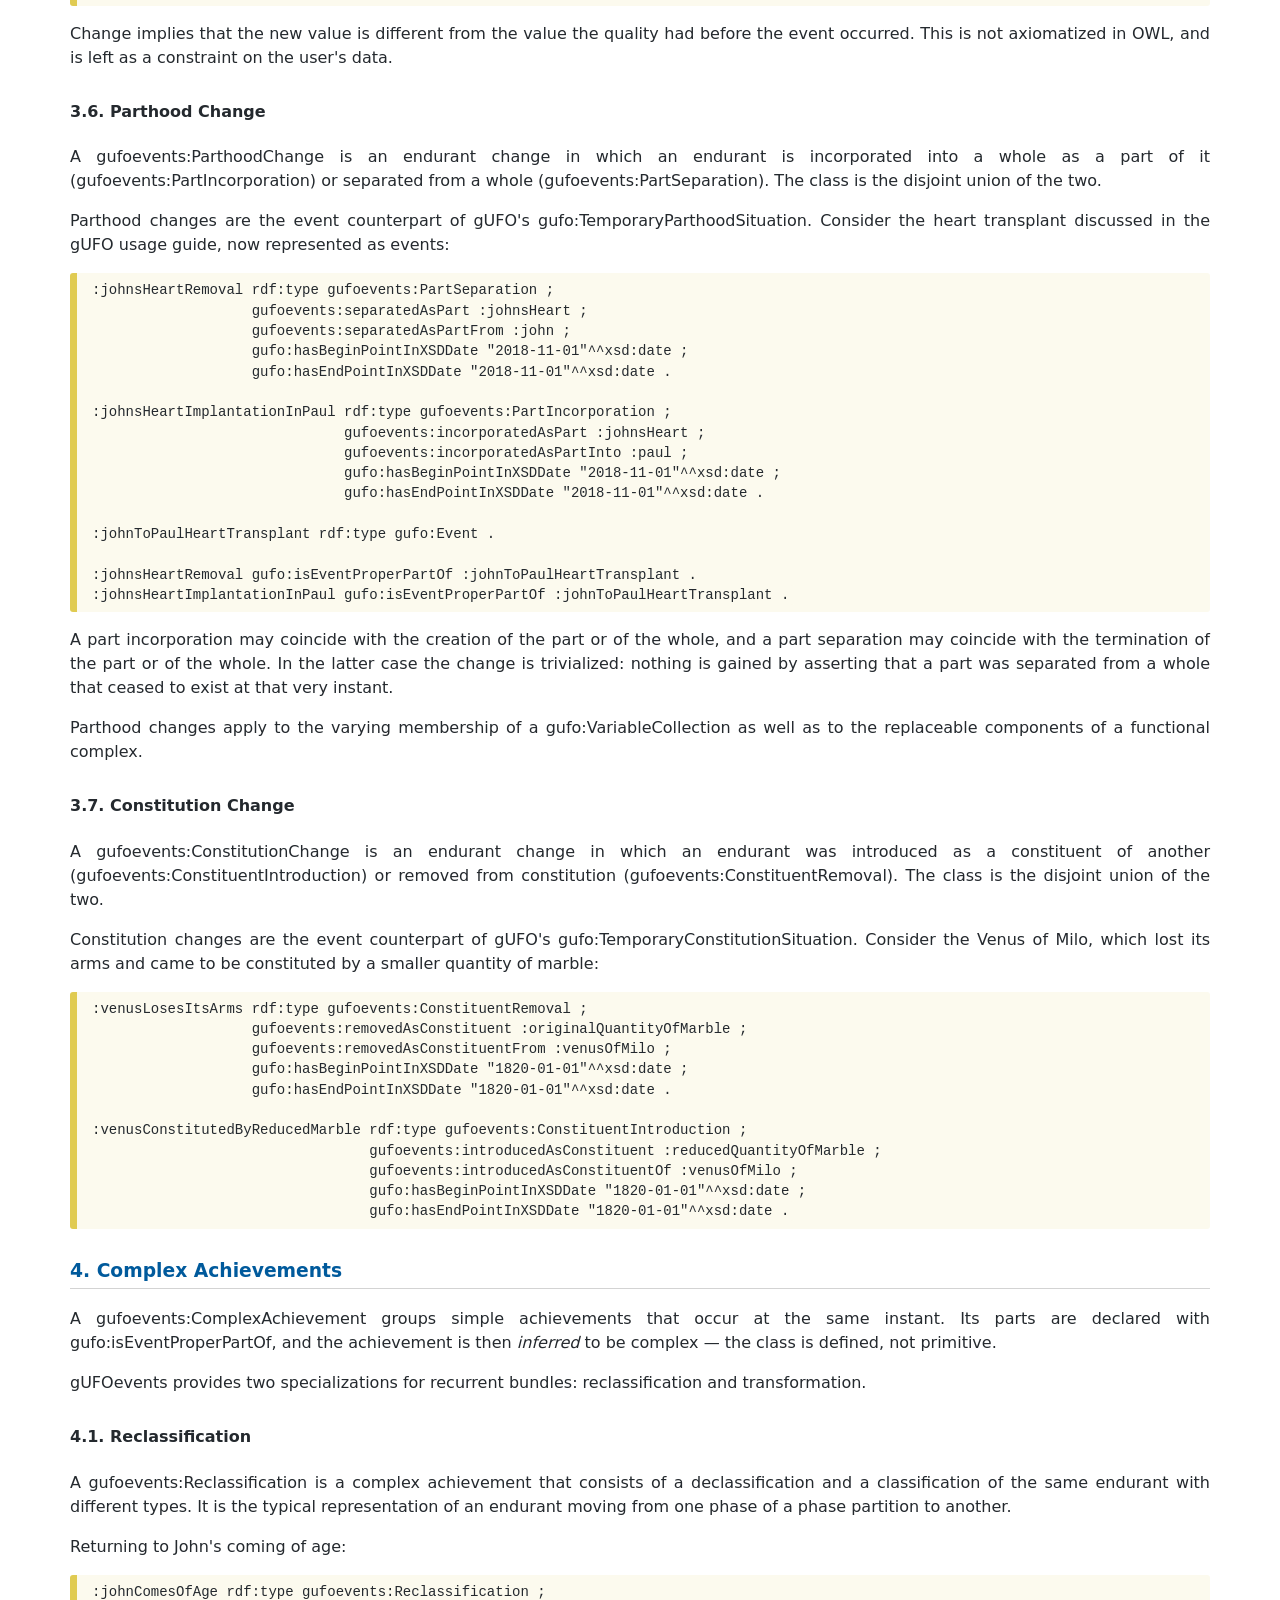
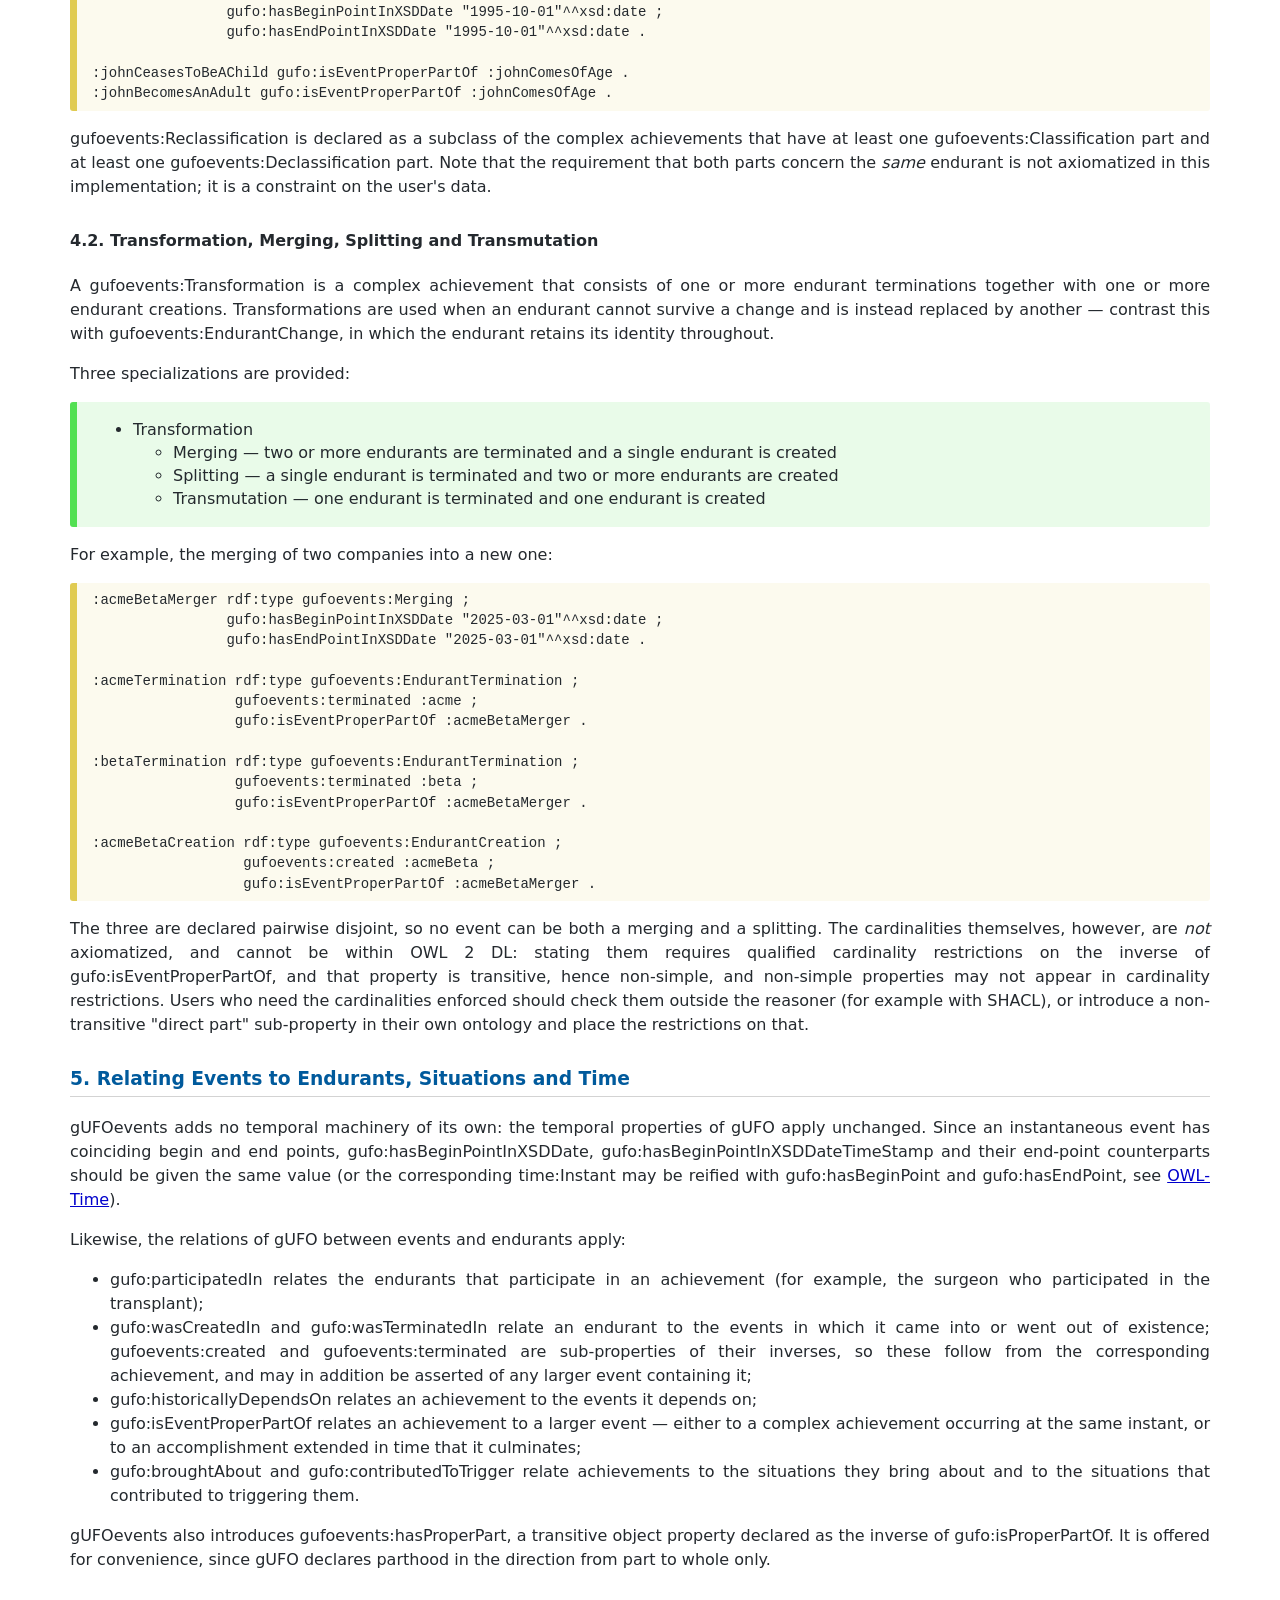
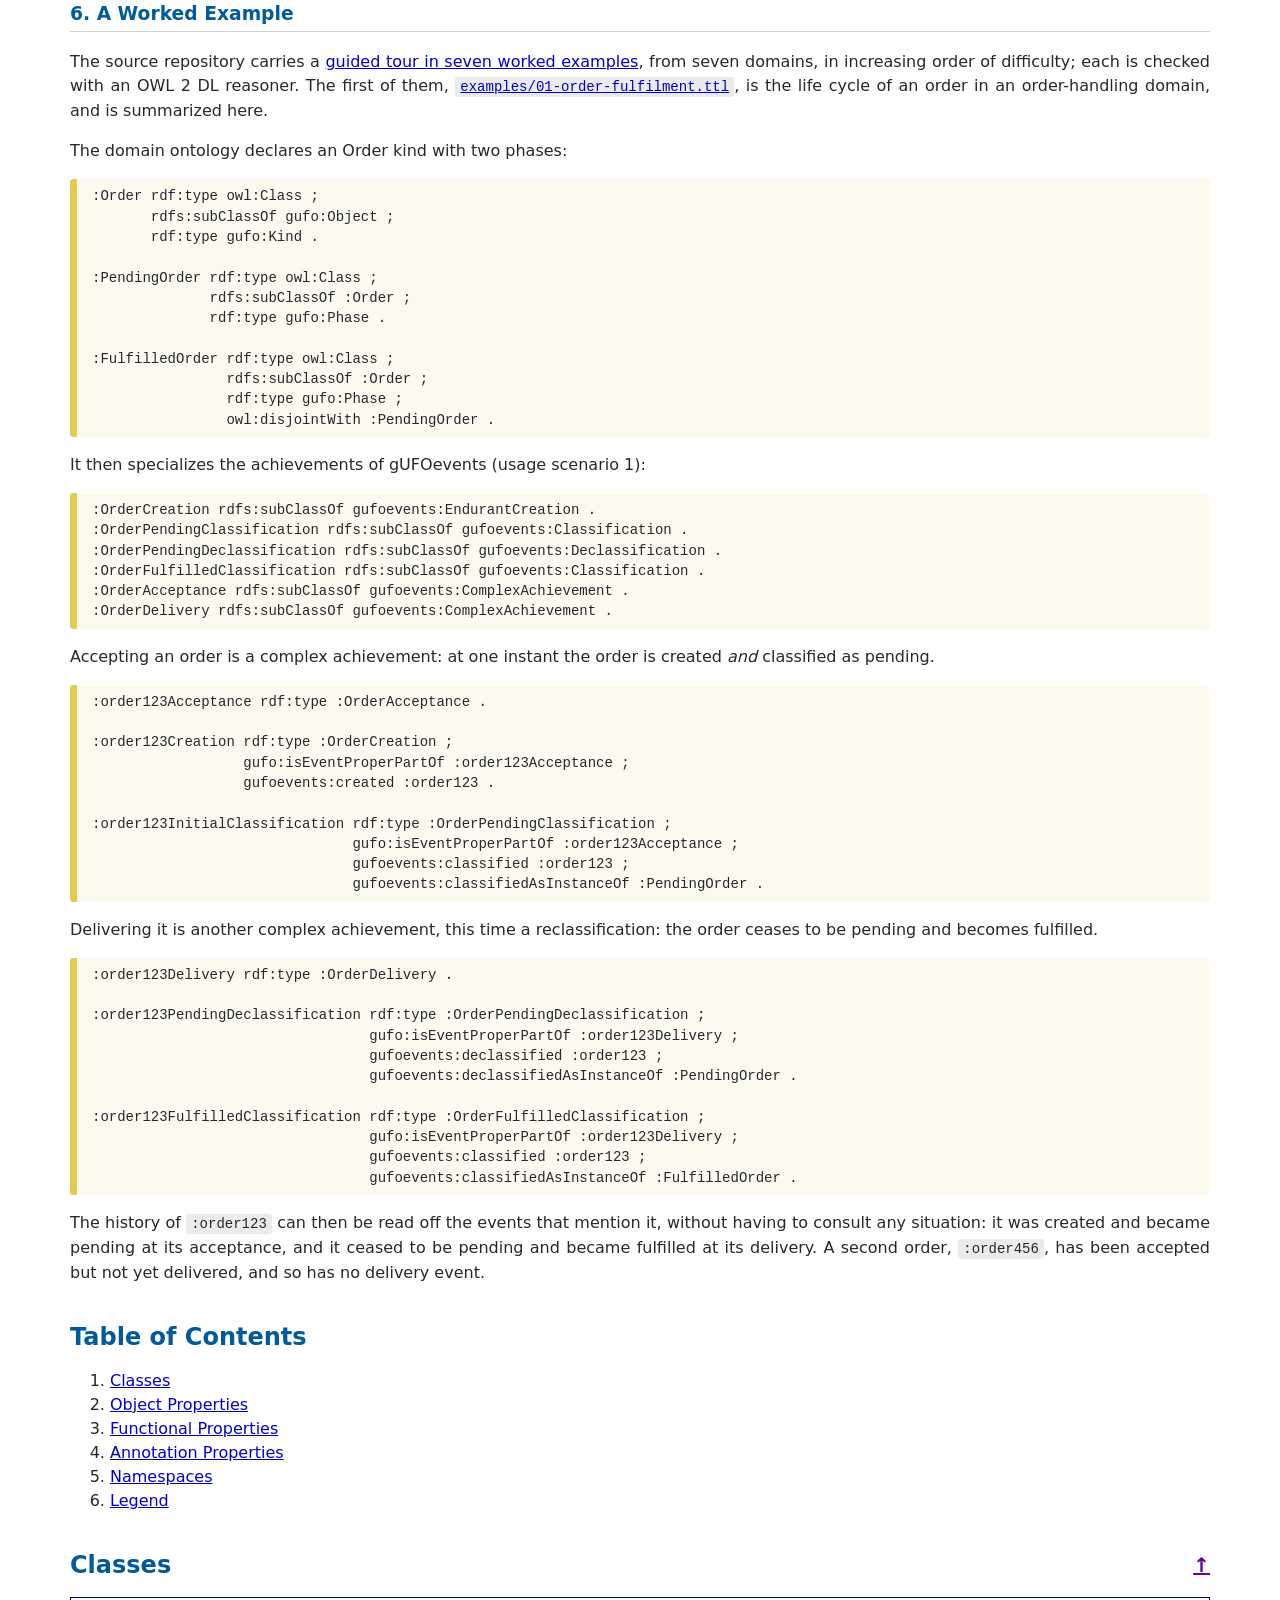
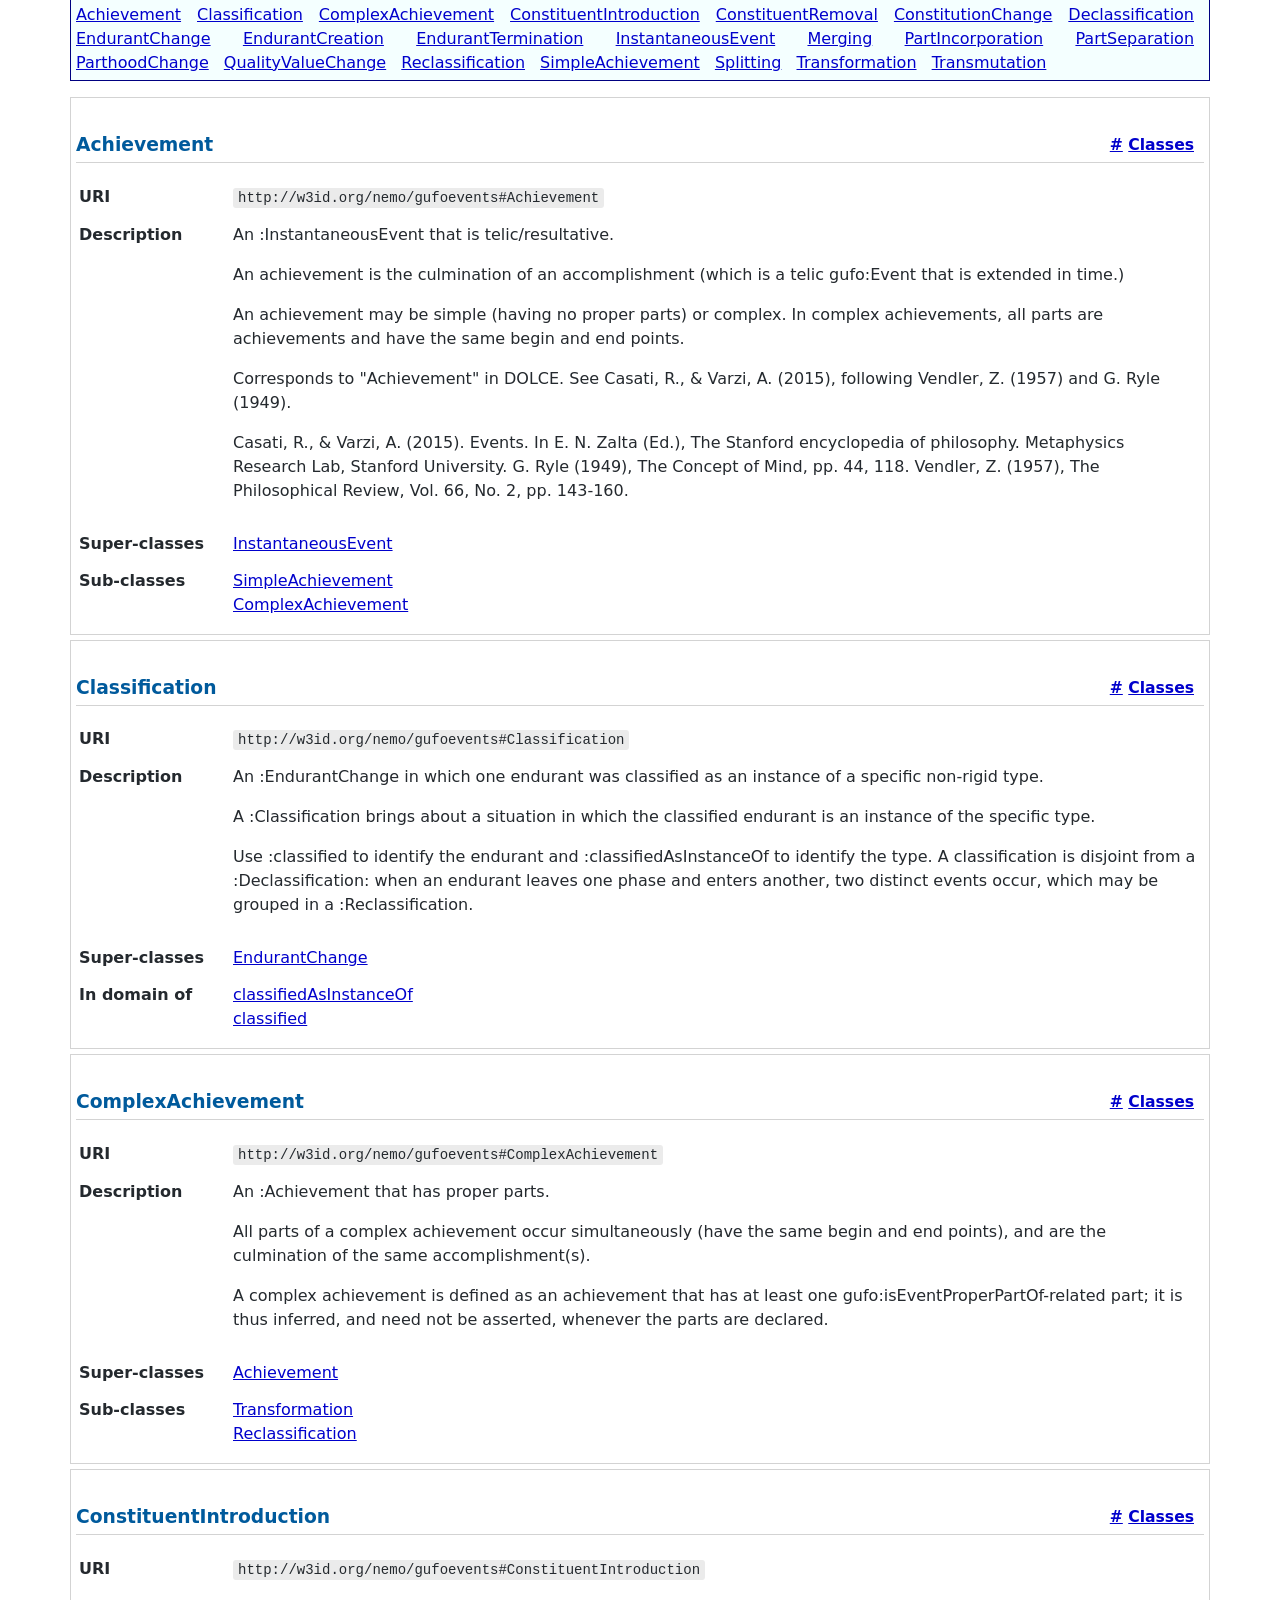
==== commit 66cce659: "Declare Merging, Splitting and Transmutation mutually exclusive The three specializations of :Transf" ====
--- a/docs/index.html
+++ b/docs/index.html
@@ -486,7 +486,7 @@
                   gufoevents:created :acmeBeta ;
                   gufo:isEventProperPartOf :acmeBetaMerger .
 </code></pre>
-<p>The cardinalities that distinguish merging, splitting and transmutation are <em>not</em> axiomatized in this implementation, in order to retain computational properties; they are stated as usage guidance in the comments of the corresponding classes. Users who need them enforced should add the corresponding cardinality restrictions in their own ontology, or check them outside the reasoner (for example with SHACL).</p>
+<p>The three are declared pairwise disjoint, so no event can be both a merging and a splitting. The cardinalities themselves, however, are <em>not</em> axiomatized, and cannot be within OWL 2 DL: stating them requires qualified cardinality restrictions on the inverse of gufo:isEventProperPartOf, and that property is transitive, hence non-simple, and non-simple properties may not appear in cardinality restrictions. Users who need the cardinalities enforced should check them outside the reasoner (for example with SHACL), or introduce a non-transitive "direct part" sub-property in their own ontology and place the restrictions on that.</p>
 <p><a name="relating"></a></p>
 <h3>5. Relating Events to Endurants, Situations and Time</h3>
 <p>gUFOevents adds no temporal machinery of its own: the temporal properties of gUFO apply unchanged. Since an instantaneous event has coinciding begin and end points, gufo:hasBeginPointInXSDDate, gufo:hasBeginPointInXSDDateTimeStamp and their end-point counterparts should be given the same value (or the corresponding time:Instant may be reified with gufo:hasBeginPoint and gufo:hasEndPoint, see <a href="https://www.w3.org/TR/owl-time/">OWL-Time</a>).</p>
@@ -652,8 +652,8 @@
             <tr>
                 <th>In domain of</th>
                 <td>
+                    <a href="#classifiedAsInstanceOf">classifiedAsInstanceOf</a><sup class="sup-fp" title="functional property">fp</sup><br/>
                     <a href="#classified">classified</a><sup class="sup-fp" title="functional property">fp</sup><br/>
-                    <a href="#classifiedAsInstanceOf">classifiedAsInstanceOf</a><sup class="sup-fp" title="functional property">fp</sup><br/>
                 </td>
             </tr>
         </table>
@@ -685,8 +685,8 @@
             <tr>
                 <th>Sub-classes</th>
                 <td>
+                    <a href="#Transformation">Transformation</a><sup class="sup-c" title="class">c</sup><br/>
                     <a href="#Reclassification">Reclassification</a><sup class="sup-c" title="class">c</sup><br/>
-                    <a href="#Transformation">Transformation</a><sup class="sup-c" title="class">c</sup><br/>
                 </td>
             </tr>
         </table>
@@ -847,11 +847,11 @@
             <tr>
                 <th>Sub-classes</th>
                 <td>
+                    <a href="#QualityValueChange">QualityValueChange</a><sup class="sup-c" title="class">c</sup><br/>
+                    <a href="#Declassification">Declassification</a><sup class="sup-c" title="class">c</sup><br/>
+                    <a href="#ConstitutionChange">ConstitutionChange</a><sup class="sup-c" title="class">c</sup><br/>
                     <a href="#ParthoodChange">ParthoodChange</a><sup class="sup-c" title="class">c</sup><br/>
                     <a href="#Classification">Classification</a><sup class="sup-c" title="class">c</sup><br/>
-                    <a href="#Declassification">Declassification</a><sup class="sup-c" title="class">c</sup><br/>
-                    <a href="#QualityValueChange">QualityValueChange</a><sup class="sup-c" title="class">c</sup><br/>
-                    <a href="#ConstitutionChange">ConstitutionChange</a><sup class="sup-c" title="class">c</sup><br/>
                 </td>
             </tr>
             <tr>
@@ -975,7 +975,7 @@
                 <td>
                     <p>A :Transformation in which two or more endurants are terminated and a single endurant is created.</p>
 <p>For example, the merging of two organizations into a new one, or the merging of two quantities of liquid into a single quantity.</p>
-<p>Note that the cardinalities mentioned here are not axiomatized in this implementation, in order to retain computational properties; they are stated as usage guidance.</p>
+<p>The cardinalities mentioned here are not axiomatized: they would require qualified cardinality restrictions on the inverse of gufo:isEventProperPartOf, which is transitive and hence non-simple, and OWL 2 DL forbids non-simple properties in cardinality restrictions. What is axiomatized is that :Merging, :Splitting and :Transmutation are mutually exclusive.</p>
                 </td>
             </tr>
             <tr>
@@ -1112,9 +1112,9 @@
             <tr>
                 <th>In domain of</th>
                 <td>
-                    <a href="#changedReifiedValueTo">changedReifiedValueTo</a><sup class="sup-fp" title="functional property">fp</sup><br/>
                     <a href="#changedValueTo">changedValueTo</a><sup class="sup-fp" title="functional property">fp</sup><br/>
                     <a href="#changedValueOf">changedValueOf</a><sup class="sup-fp" title="functional property">fp</sup><br/>
+                    <a href="#changedReifiedValueTo">changedReifiedValueTo</a><sup class="sup-fp" title="functional property">fp</sup><br/>
                 </td>
             </tr>
         </table>
@@ -1140,8 +1140,8 @@
             <tr>
                 <th>Super-classes</th>
                 <td>
+                    (<a href="nb59d7bbe38b74213b4bb5a04a906212cb15">nb59d7bbe38b74213b4bb5a04a906212cb15</a><sup class="sup-c" title="class">c</sup> and <a href="nb59d7bbe38b74213b4bb5a04a906212cb17">nb59d7bbe38b74213b4bb5a04a906212cb17</a><sup class="sup-c" title="class">c</sup>)<br/>
                     <a href="#ComplexAchievement">ComplexAchievement</a><sup class="sup-c" title="class">c</sup><br/>
-                    (<a href="n08910d9a9be449efa46157c6ef0b7118b15">n08910d9a9be449efa46157c6ef0b7118b15</a><sup class="sup-c" title="class">c</sup> and <a href="n08910d9a9be449efa46157c6ef0b7118b17">n08910d9a9be449efa46157c6ef0b7118b17</a><sup class="sup-c" title="class">c</sup>)<br/>
                 </td>
             </tr>
         </table>
@@ -1172,9 +1172,9 @@
             <tr>
                 <th>Sub-classes</th>
                 <td>
+                    <a href="#EndurantTermination">EndurantTermination</a><sup class="sup-c" title="class">c</sup><br/>
                     <a href="#EndurantCreation">EndurantCreation</a><sup class="sup-c" title="class">c</sup><br/>
                     <a href="#EndurantChange">EndurantChange</a><sup class="sup-c" title="class">c</sup><br/>
-                    <a href="#EndurantTermination">EndurantTermination</a><sup class="sup-c" title="class">c</sup><br/>
                 </td>
             </tr>
         </table>
@@ -1194,7 +1194,7 @@
                 <td>
                     <p>A :Transformation in which a single endurant is terminated and two or more endurants are created.</p>
 <p>For example, the split of an organization into two new organizations, or the division of a quantity of liquid into several quantities.</p>
-<p>Note that the cardinalities mentioned here are not axiomatized in this implementation, in order to retain computational properties; they are stated as usage guidance.</p>
+<p>As with :Merging, these cardinalities are not axiomatized, since gufo:isEventProperPartOf is non-simple and cannot bear cardinality restrictions in OWL 2 DL. What is axiomatized is that :Merging, :Splitting and :Transmutation are mutually exclusive.</p>
                 </td>
             </tr>
             <tr>
@@ -1226,16 +1226,16 @@
             <tr>
                 <th>Super-classes</th>
                 <td>
+                    (<a href="nb59d7bbe38b74213b4bb5a04a906212cb28">nb59d7bbe38b74213b4bb5a04a906212cb28</a><sup class="sup-c" title="class">c</sup> and <a href="nb59d7bbe38b74213b4bb5a04a906212cb30">nb59d7bbe38b74213b4bb5a04a906212cb30</a><sup class="sup-c" title="class">c</sup>)<br/>
                     <a href="#ComplexAchievement">ComplexAchievement</a><sup class="sup-c" title="class">c</sup><br/>
-                    (<a href="n08910d9a9be449efa46157c6ef0b7118b28">n08910d9a9be449efa46157c6ef0b7118b28</a><sup class="sup-c" title="class">c</sup> and <a href="n08910d9a9be449efa46157c6ef0b7118b30">n08910d9a9be449efa46157c6ef0b7118b30</a><sup class="sup-c" title="class">c</sup>)<br/>
                 </td>
             </tr>
             <tr>
                 <th>Sub-classes</th>
                 <td>
-                    <a href="#Merging">Merging</a><sup class="sup-c" title="class">c</sup><br/>
                     <a href="#Transmutation">Transmutation</a><sup class="sup-c" title="class">c</sup><br/>
                     <a href="#Splitting">Splitting</a><sup class="sup-c" title="class">c</sup><br/>
+                    <a href="#Merging">Merging</a><sup class="sup-c" title="class">c</sup><br/>
                 </td>
             </tr>
         </table>
@@ -1253,9 +1253,9 @@
             <tr>
                 <th>Description</th>
                 <td>
-                    <p>A :ComplexAchievement that consists of one endurant terminations and one creation.</p>
+                    <p>A :ComplexAchievement that consists of one endurant termination and one creation.</p>
 <p>For example, the transmutation of a caterpillar into a butterfly, if the two are taken to be instances of different kinds and hence distinct endurants.</p>
-<p>Note that the cardinalities mentioned here are not axiomatized in this implementation, in order to retain computational properties; they are stated as usage guidance.</p>
+<p>As with :Merging, these cardinalities are not axiomatized, since gufo:isEventProperPartOf is non-simple and cannot bear cardinality restrictions in OWL 2 DL. What is axiomatized is that :Merging, :Splitting and :Transmutation are mutually exclusive.</p>
                 </td>
             </tr>
             <tr>
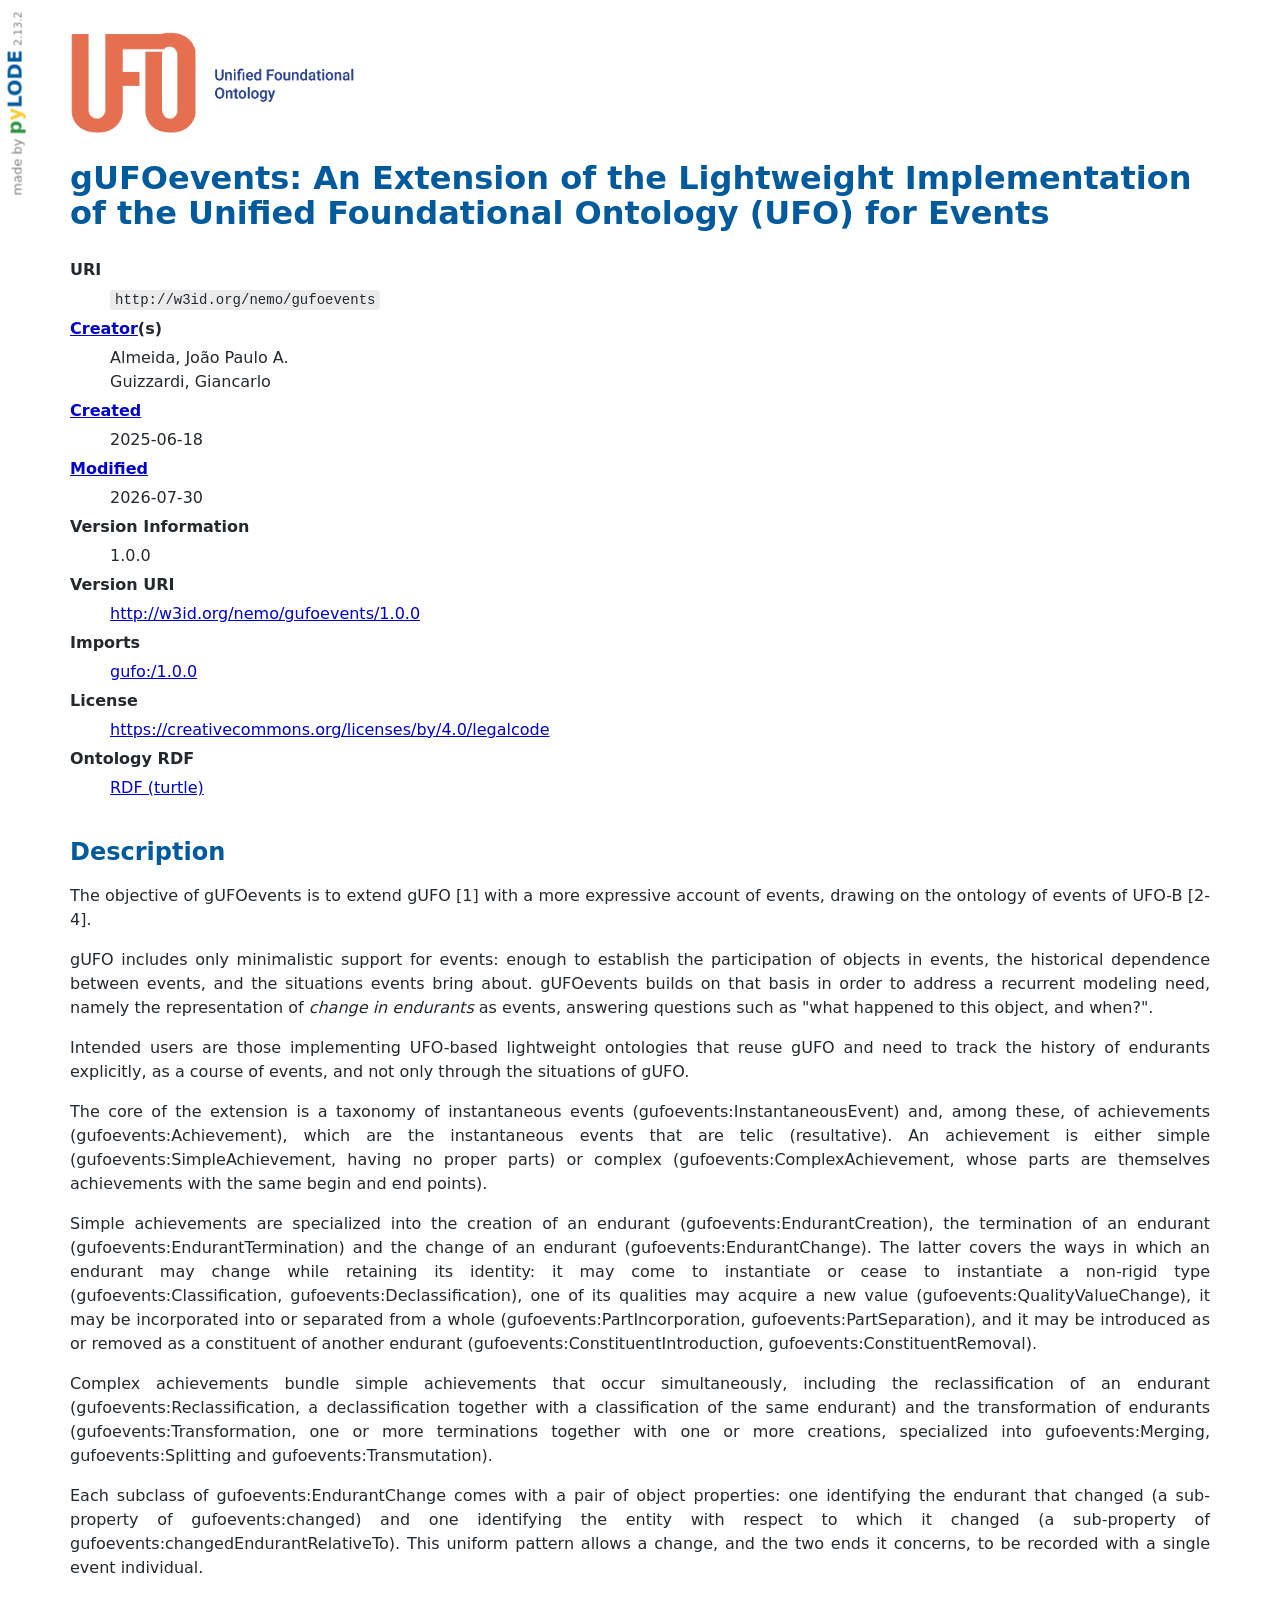
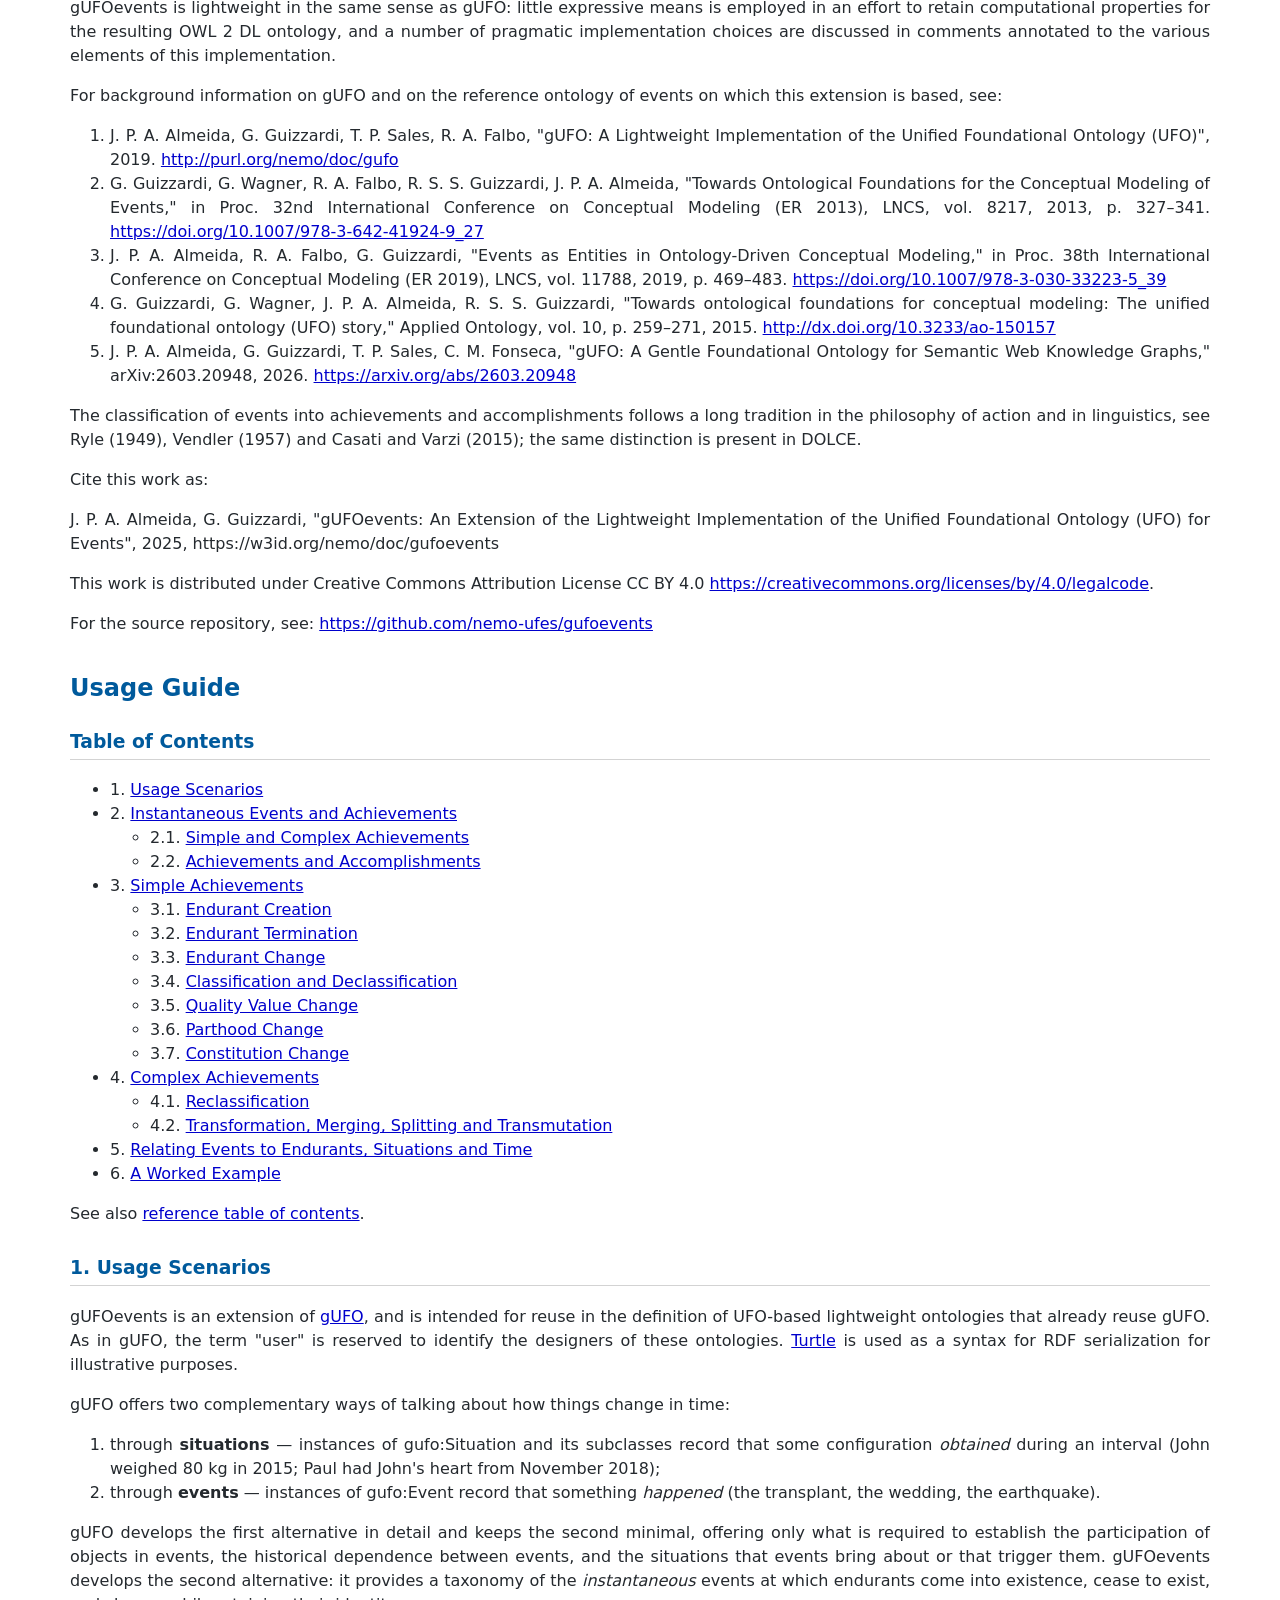
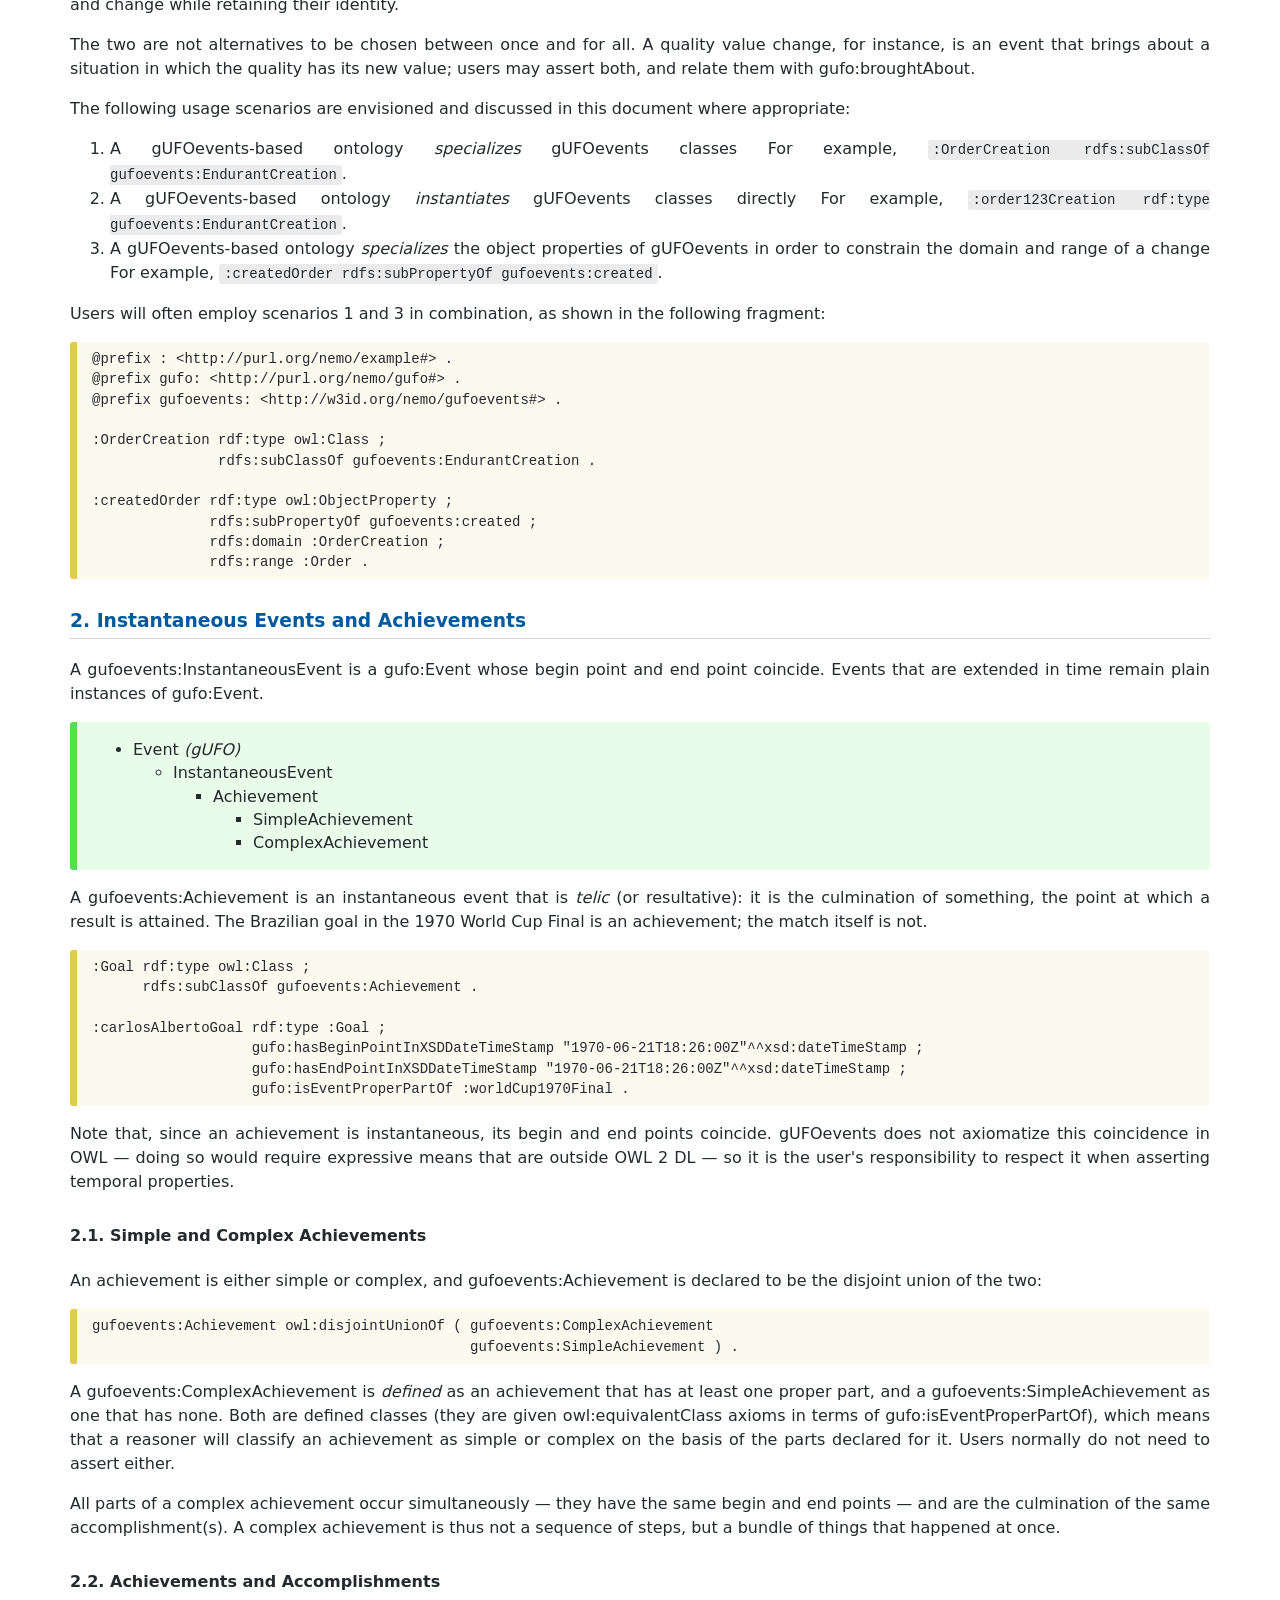
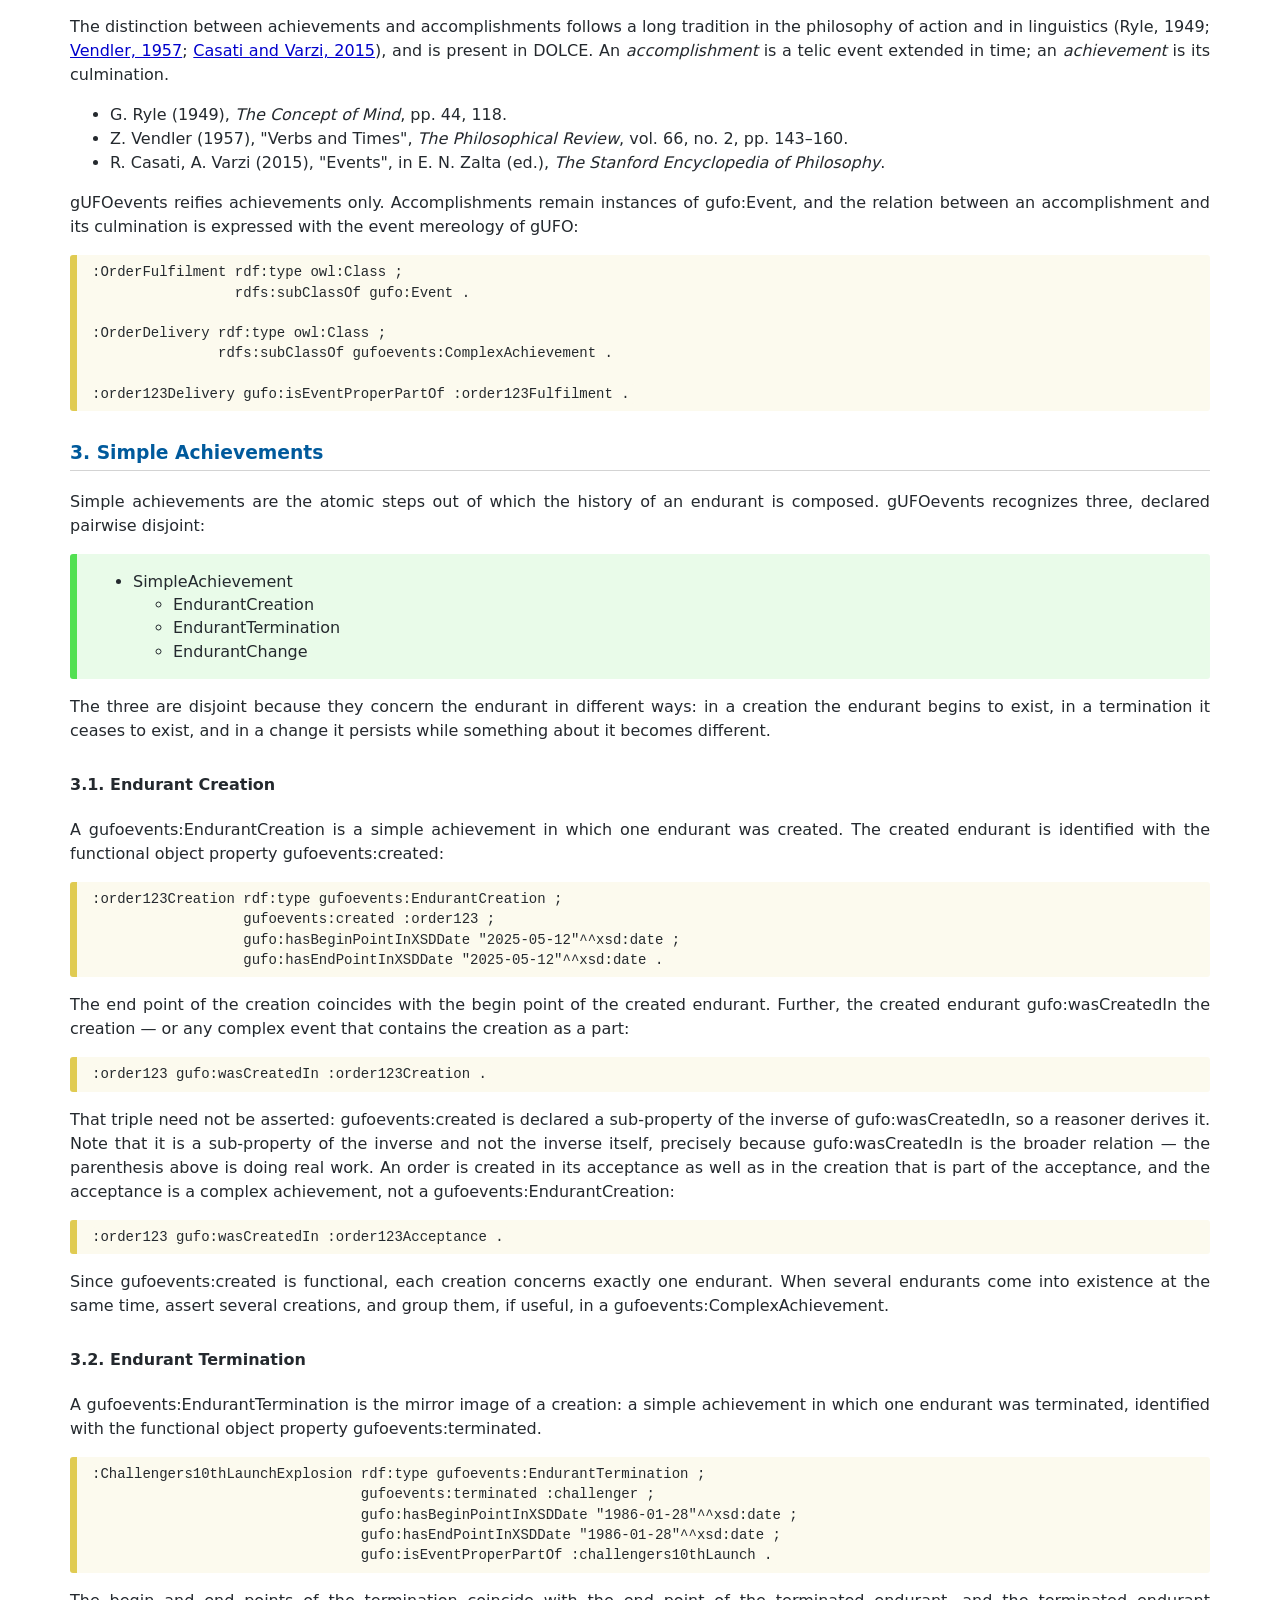
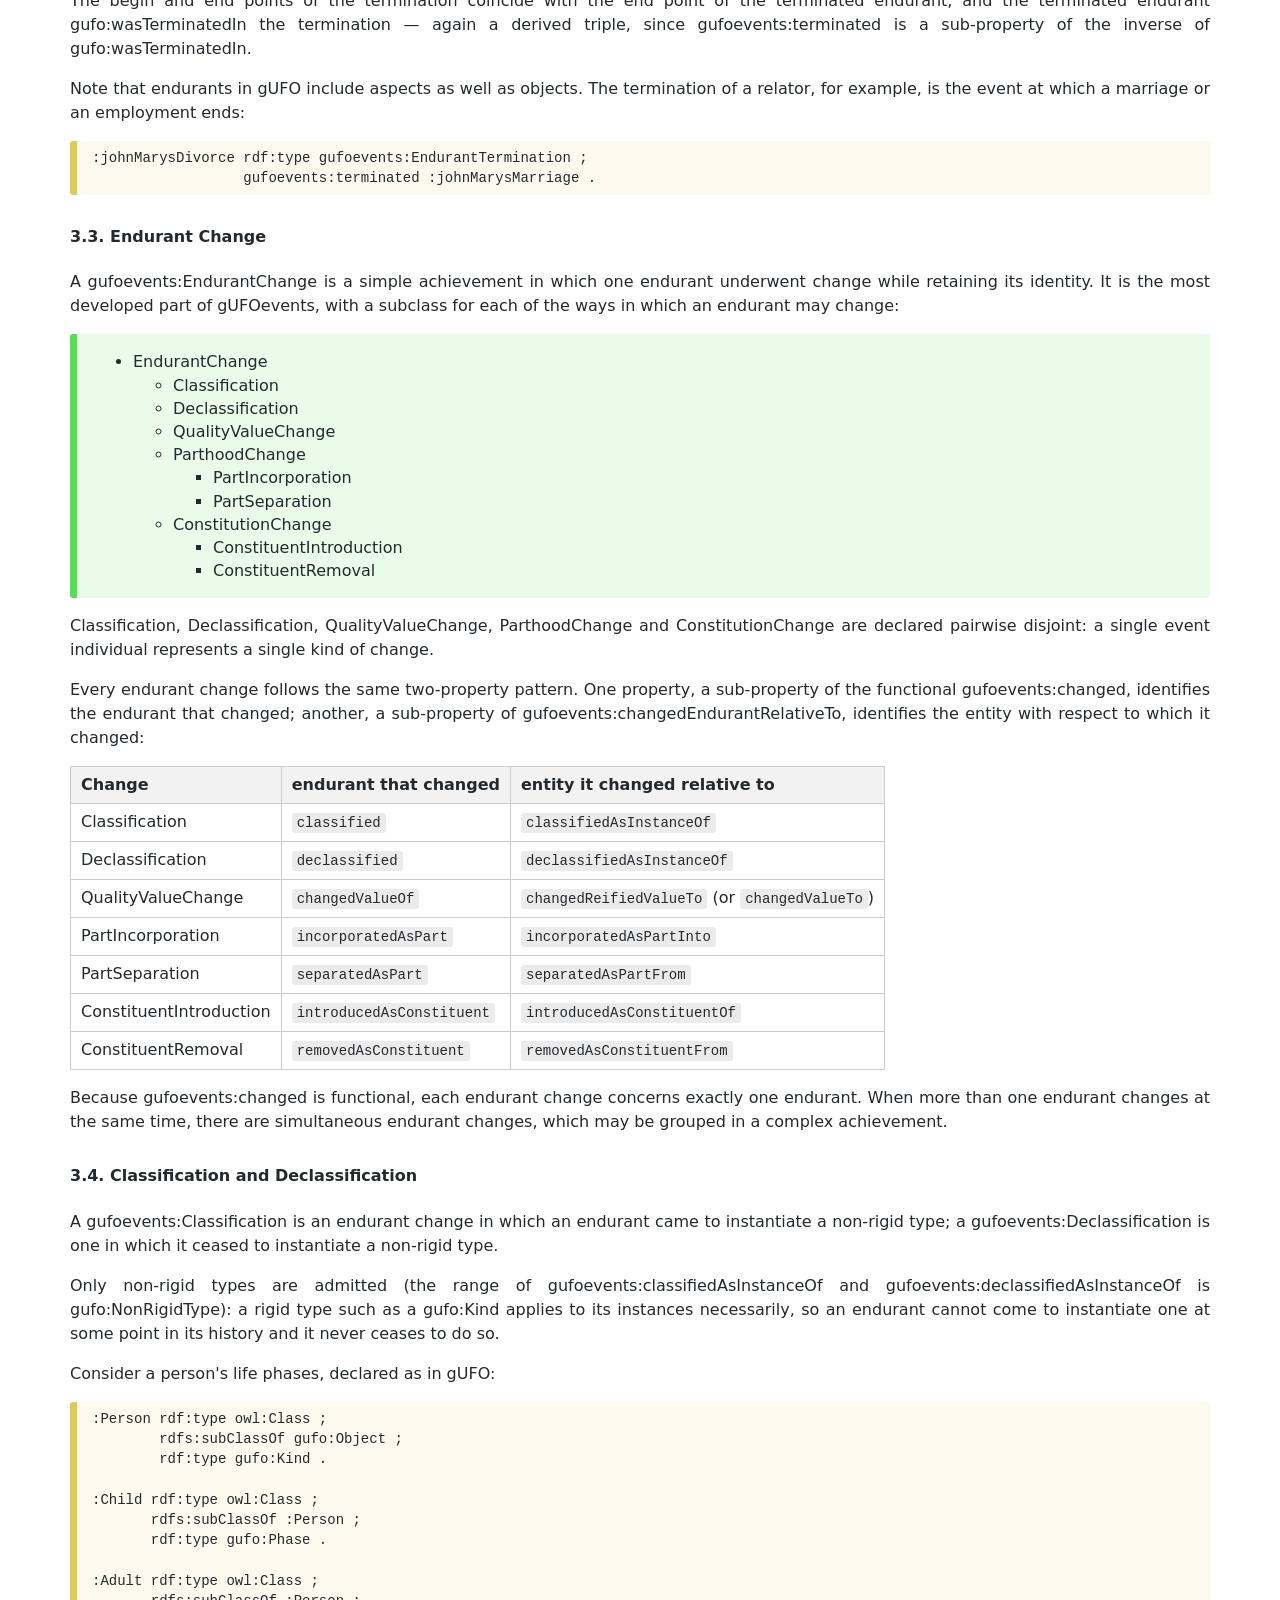
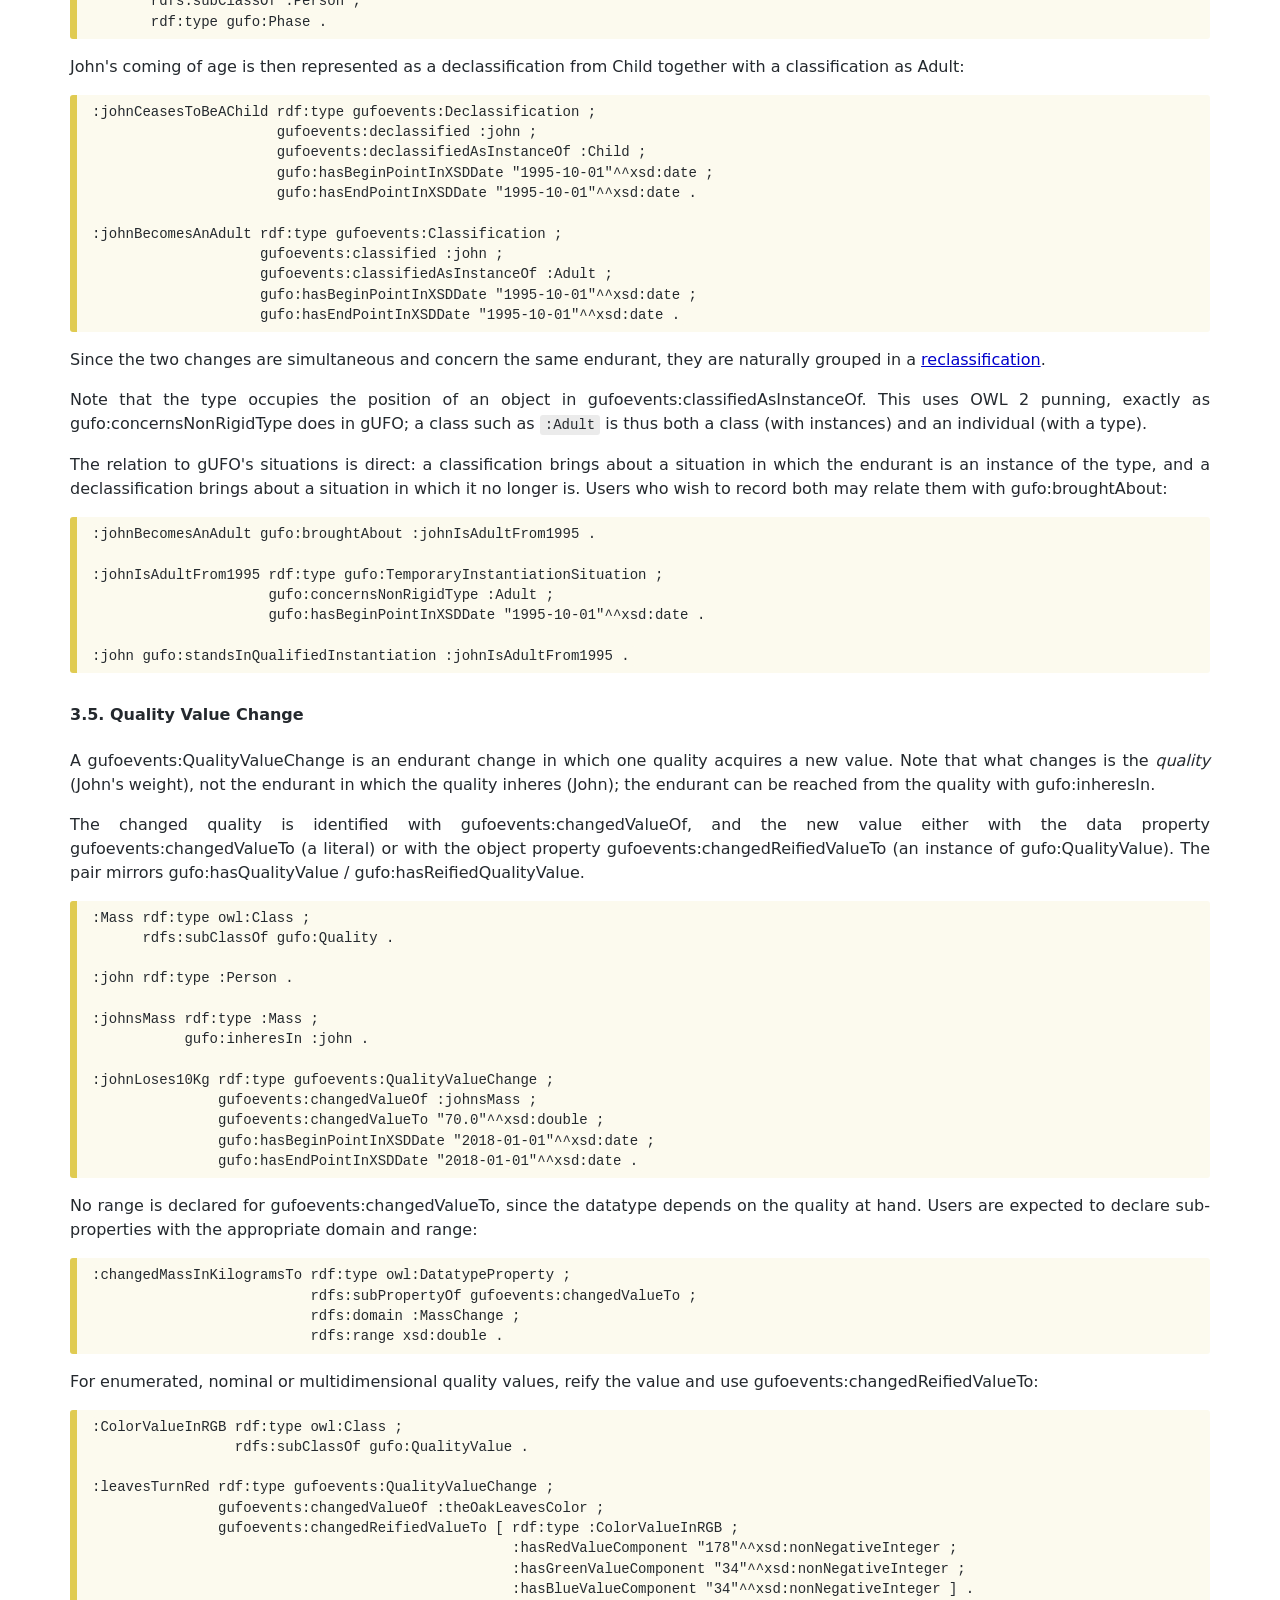
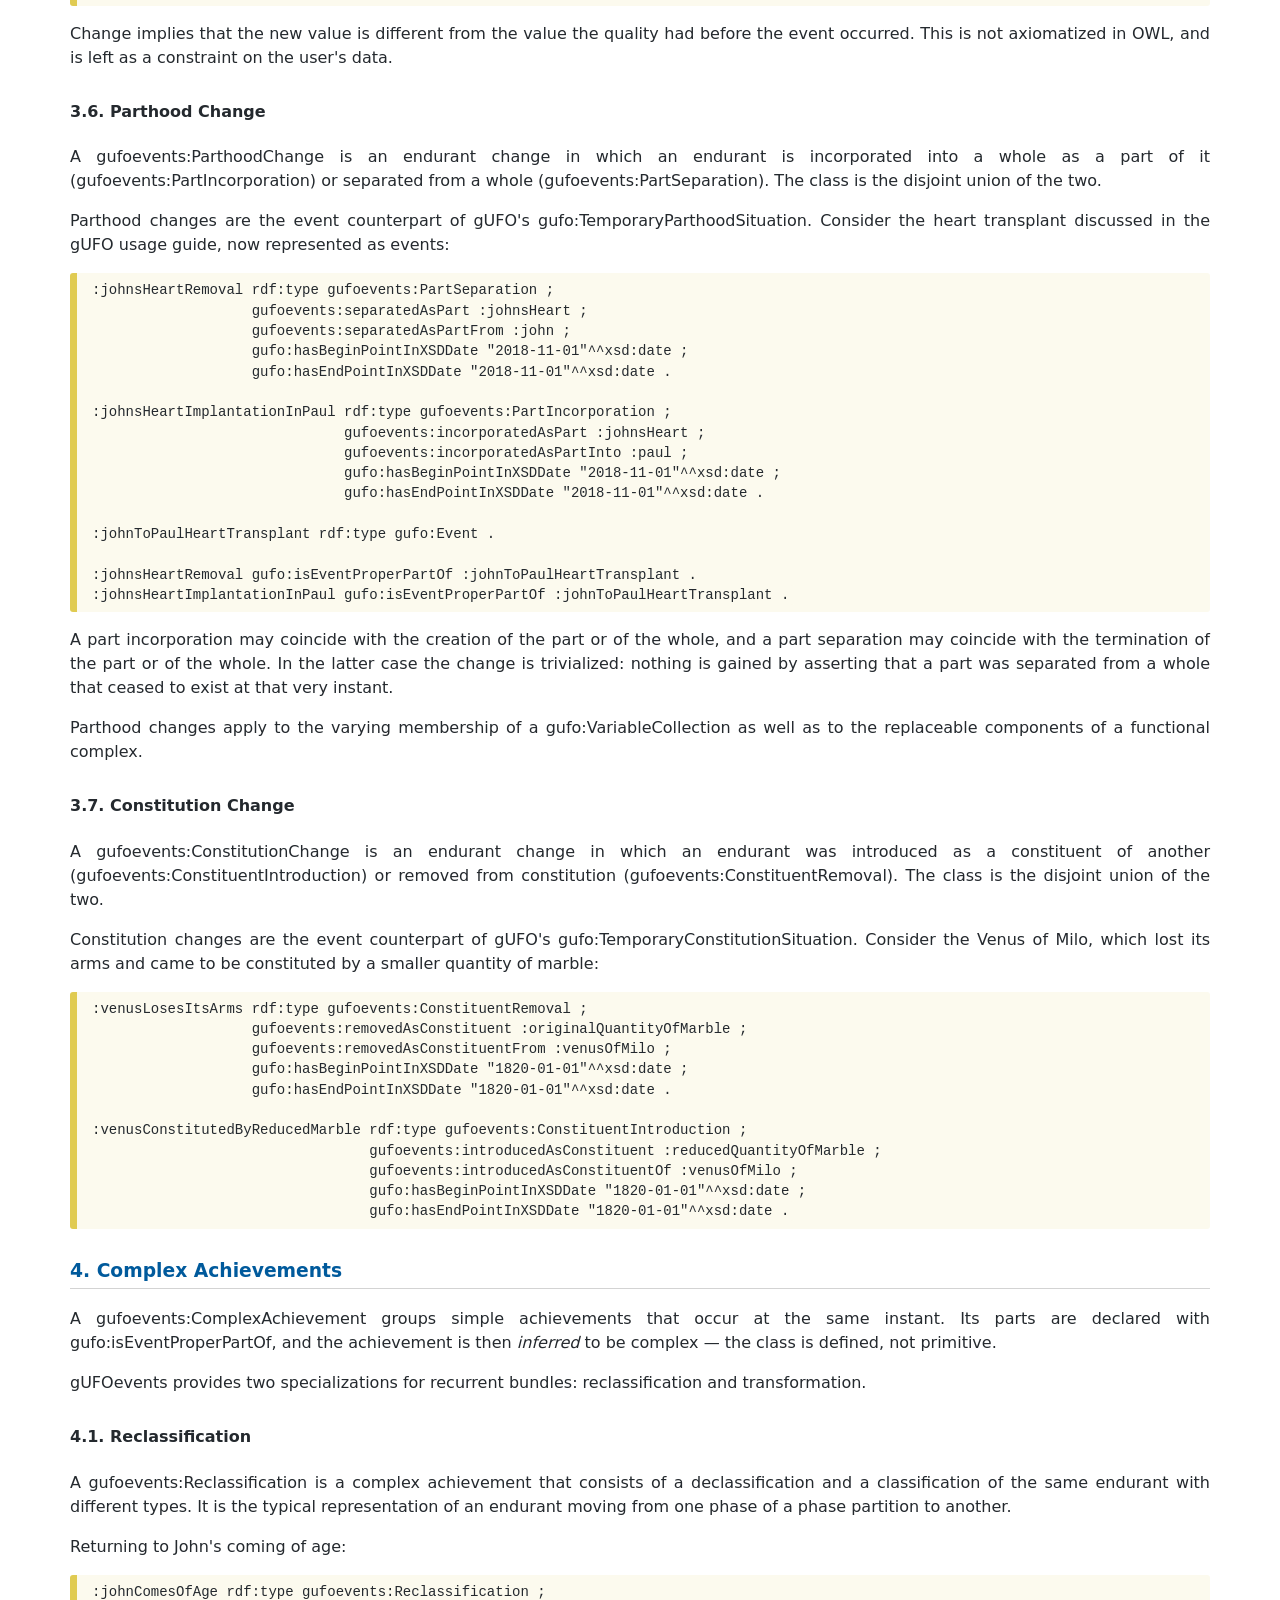
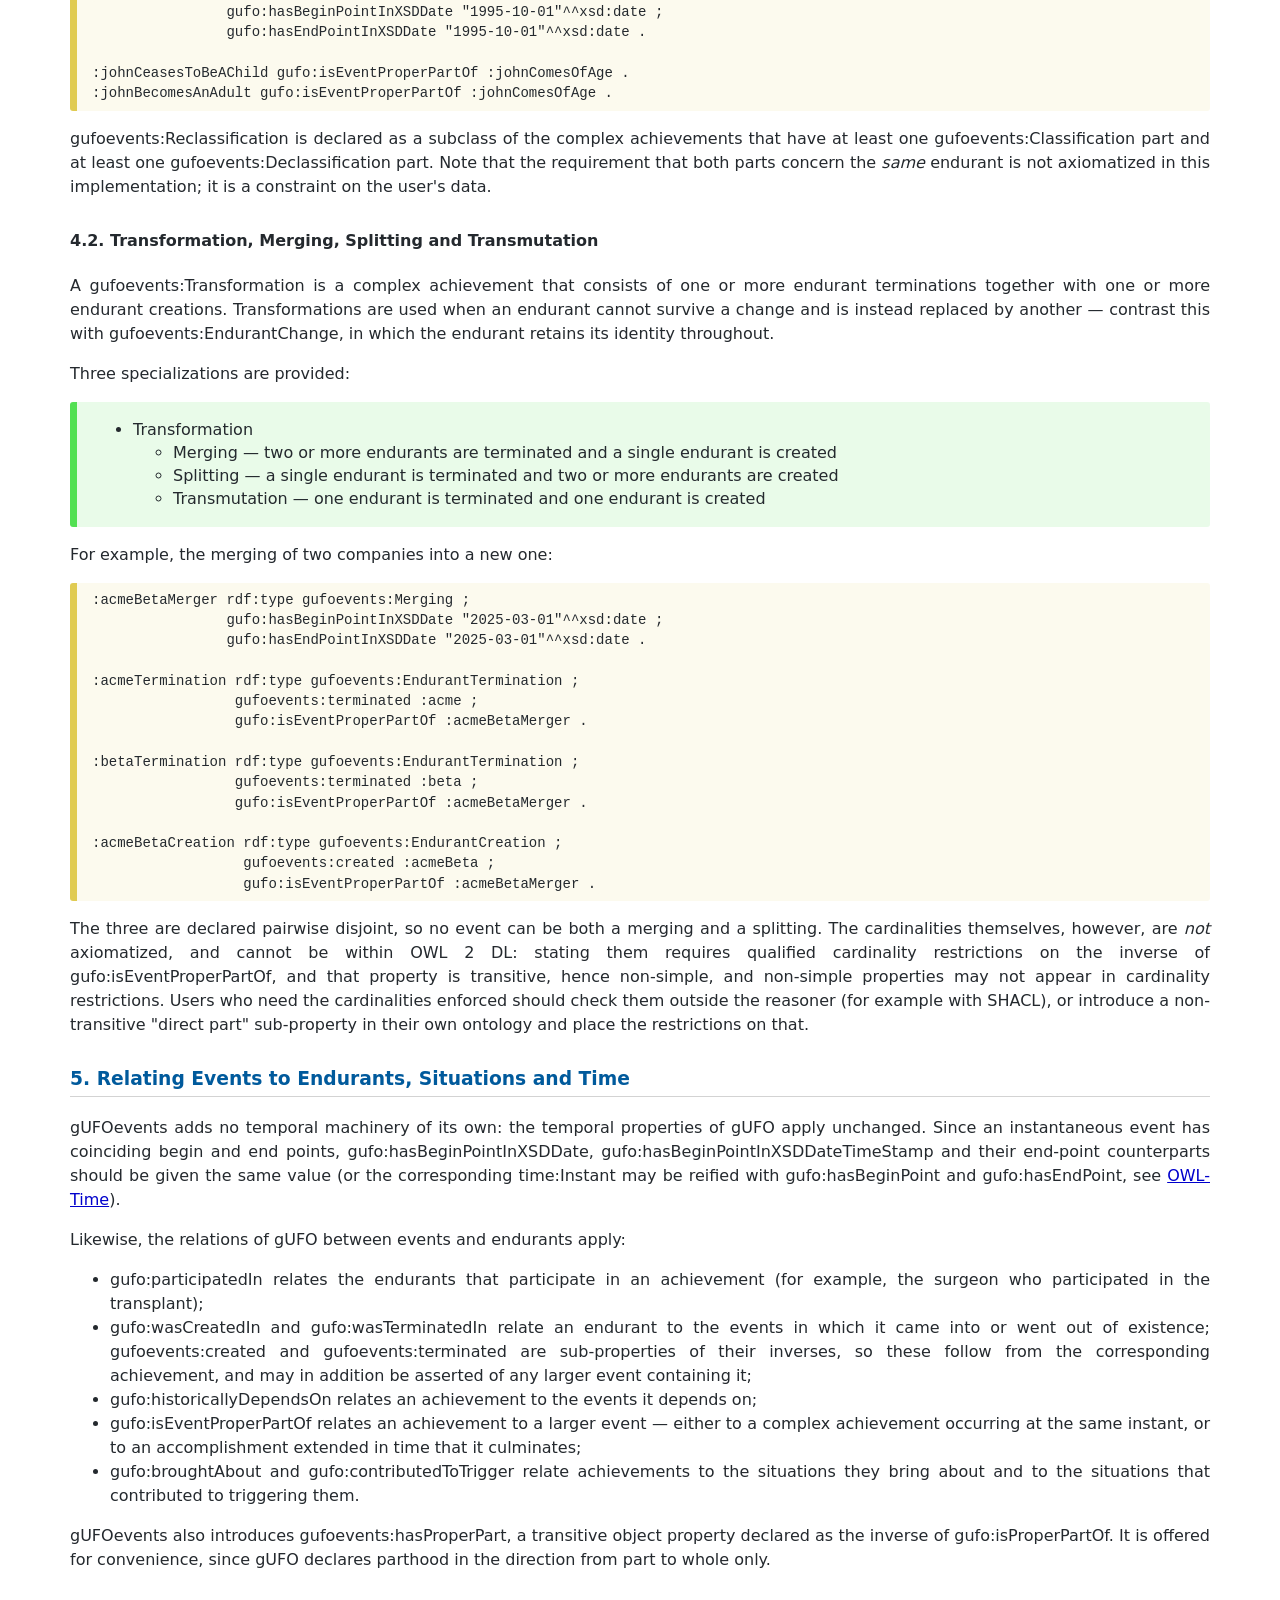
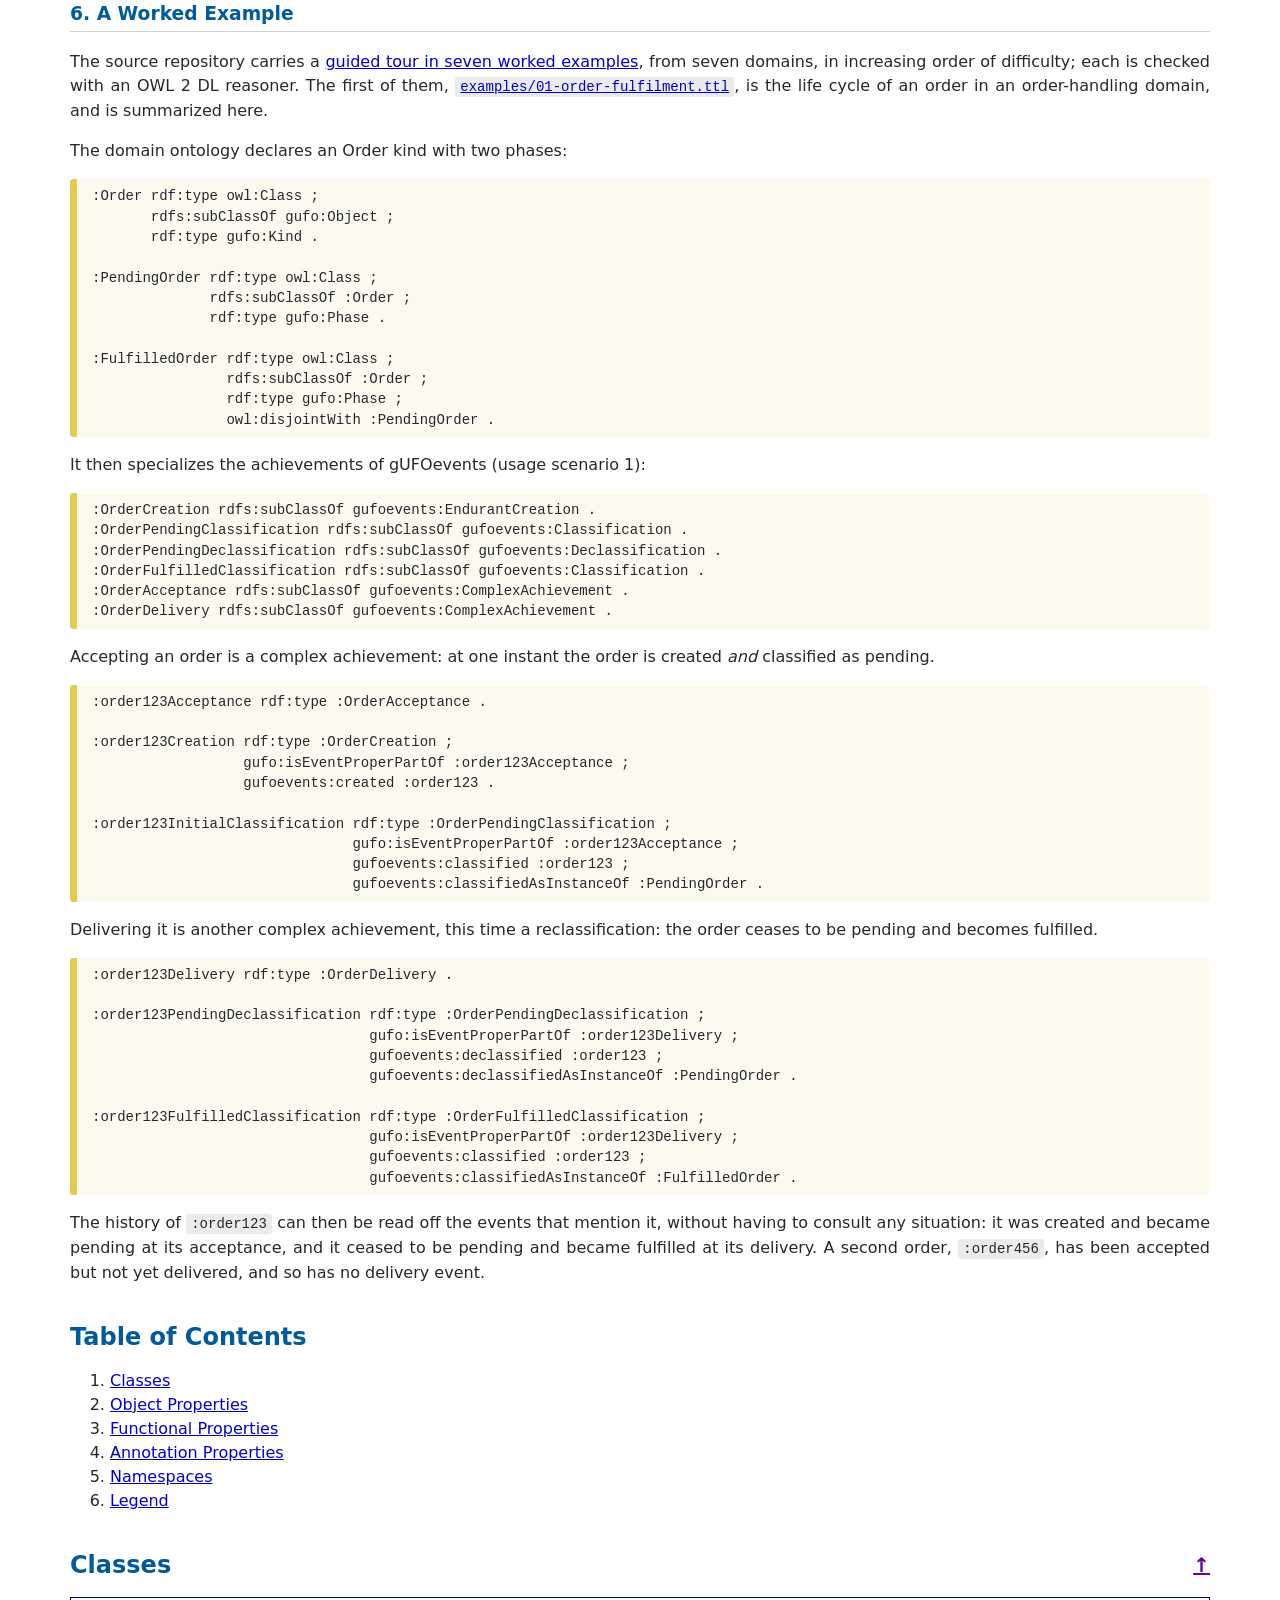
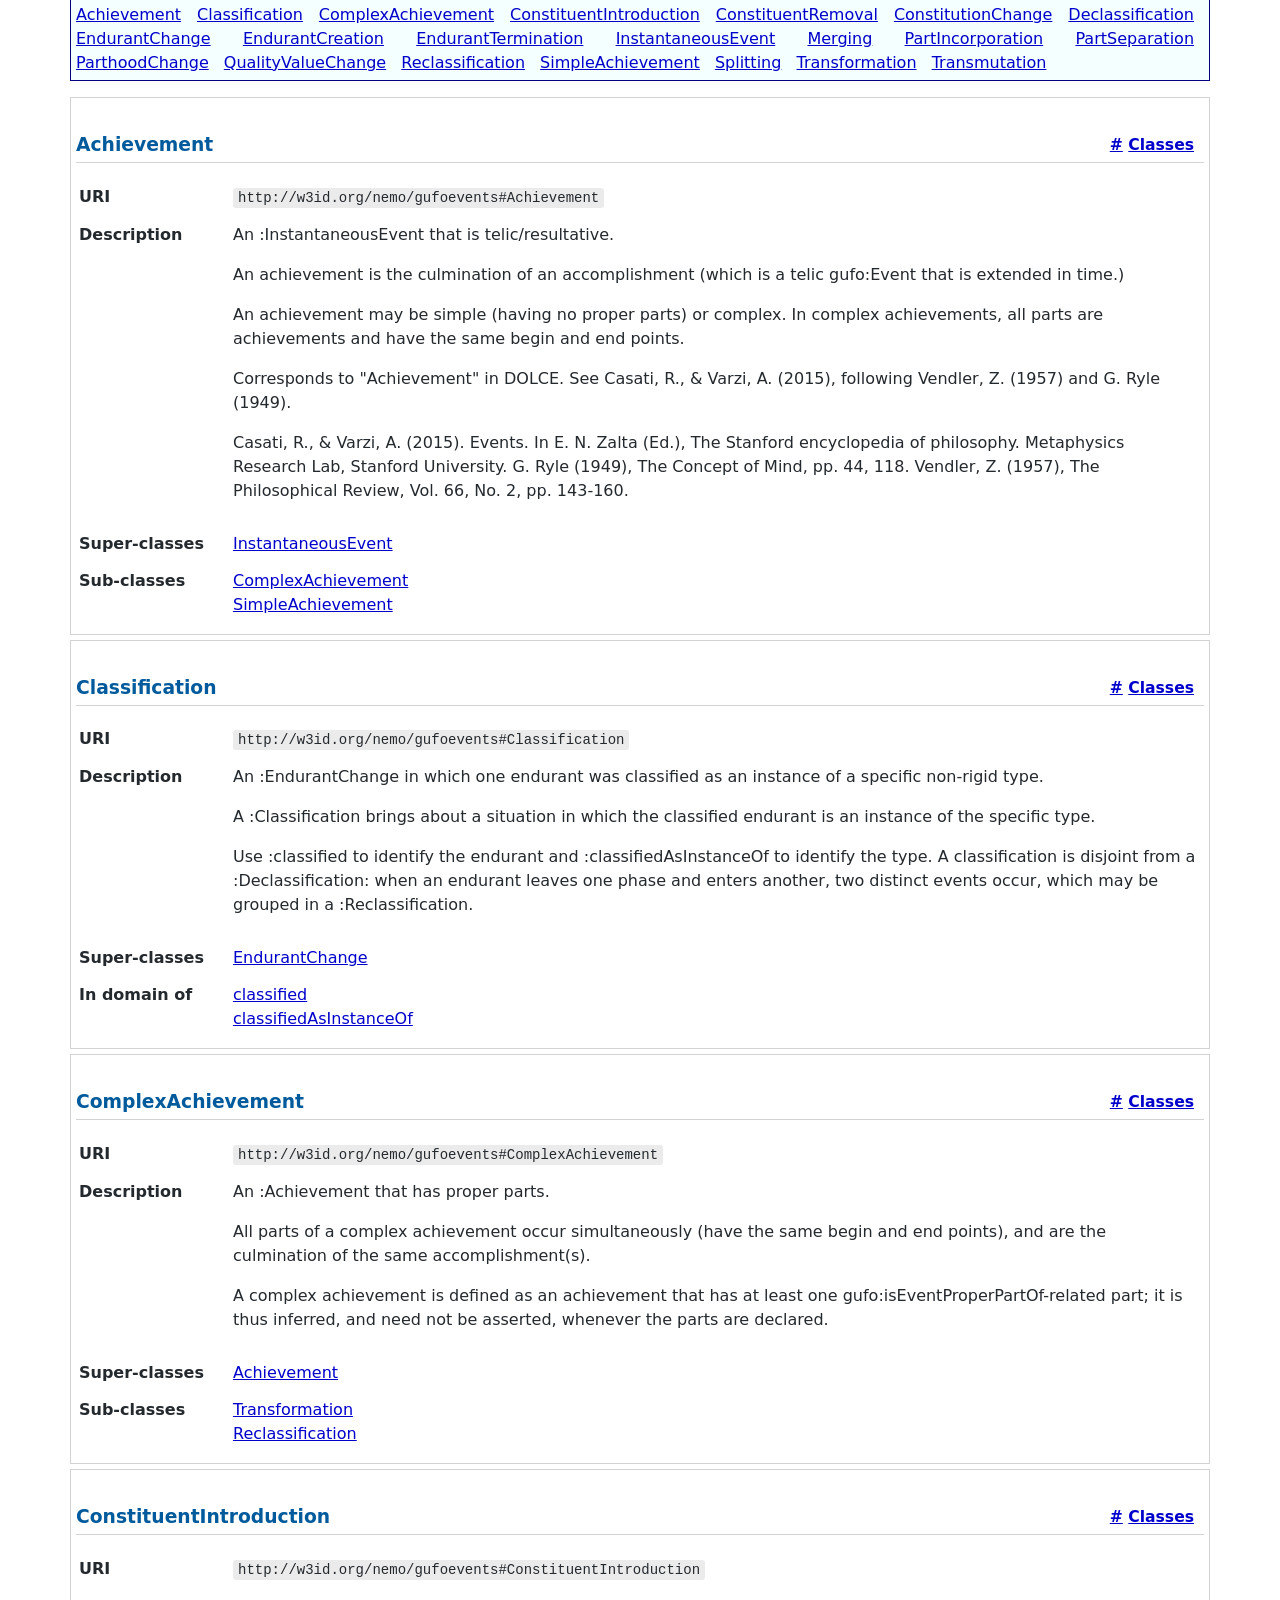
==== commit 5b65f265: "Add event-sourcing support: SHACL shapes, SPARQL projections, explorer Adds what is needed to run a " ====
--- a/docs/index.html
+++ b/docs/index.html
@@ -619,8 +619,8 @@
             <tr>
                 <th>Sub-classes</th>
                 <td>
+                    <a href="#ComplexAchievement">ComplexAchievement</a><sup class="sup-c" title="class">c</sup><br/>
                     <a href="#SimpleAchievement">SimpleAchievement</a><sup class="sup-c" title="class">c</sup><br/>
-                    <a href="#ComplexAchievement">ComplexAchievement</a><sup class="sup-c" title="class">c</sup><br/>
                 </td>
             </tr>
         </table>
@@ -652,8 +652,8 @@
             <tr>
                 <th>In domain of</th>
                 <td>
+                    <a href="#classified">classified</a><sup class="sup-fp" title="functional property">fp</sup><br/>
                     <a href="#classifiedAsInstanceOf">classifiedAsInstanceOf</a><sup class="sup-fp" title="functional property">fp</sup><br/>
-                    <a href="#classified">classified</a><sup class="sup-fp" title="functional property">fp</sup><br/>
                 </td>
             </tr>
         </table>
@@ -717,8 +717,8 @@
             <tr>
                 <th>In domain of</th>
                 <td>
+                    <a href="#introducedAsConstituent">introducedAsConstituent</a><sup class="sup-fp" title="functional property">fp</sup><br/>
                     <a href="#introducedAsConstituentOf">introducedAsConstituentOf</a><sup class="sup-fp" title="functional property">fp</sup><br/>
-                    <a href="#introducedAsConstituent">introducedAsConstituent</a><sup class="sup-fp" title="functional property">fp</sup><br/>
                 </td>
             </tr>
         </table>
@@ -749,8 +749,8 @@
             <tr>
                 <th>In domain of</th>
                 <td>
+                    <a href="#removedAsConstituentFrom">removedAsConstituentFrom</a><sup class="sup-fp" title="functional property">fp</sup><br/>
                     <a href="#removedAsConstituent">removedAsConstituent</a><sup class="sup-fp" title="functional property">fp</sup><br/>
-                    <a href="#removedAsConstituentFrom">removedAsConstituentFrom</a><sup class="sup-fp" title="functional property">fp</sup><br/>
                 </td>
             </tr>
         </table>
@@ -781,8 +781,8 @@
             <tr>
                 <th>Sub-classes</th>
                 <td>
+                    <a href="#ConstituentRemoval">ConstituentRemoval</a><sup class="sup-c" title="class">c</sup><br/>
                     <a href="#ConstituentIntroduction">ConstituentIntroduction</a><sup class="sup-c" title="class">c</sup><br/>
-                    <a href="#ConstituentRemoval">ConstituentRemoval</a><sup class="sup-c" title="class">c</sup><br/>
                 </td>
             </tr>
         </table>
@@ -847,10 +847,10 @@
             <tr>
                 <th>Sub-classes</th>
                 <td>
+                    <a href="#Declassification">Declassification</a><sup class="sup-c" title="class">c</sup><br/>
+                    <a href="#ParthoodChange">ParthoodChange</a><sup class="sup-c" title="class">c</sup><br/>
                     <a href="#QualityValueChange">QualityValueChange</a><sup class="sup-c" title="class">c</sup><br/>
-                    <a href="#Declassification">Declassification</a><sup class="sup-c" title="class">c</sup><br/>
                     <a href="#ConstitutionChange">ConstitutionChange</a><sup class="sup-c" title="class">c</sup><br/>
-                    <a href="#ParthoodChange">ParthoodChange</a><sup class="sup-c" title="class">c</sup><br/>
                     <a href="#Classification">Classification</a><sup class="sup-c" title="class">c</sup><br/>
                 </td>
             </tr>
@@ -1013,8 +1013,8 @@
             <tr>
                 <th>In domain of</th>
                 <td>
+                    <a href="#incorporatedAsPartInto">incorporatedAsPartInto</a><sup class="sup-fp" title="functional property">fp</sup><br/>
                     <a href="#incorporatedAsPart">incorporatedAsPart</a><sup class="sup-fp" title="functional property">fp</sup><br/>
-                    <a href="#incorporatedAsPartInto">incorporatedAsPartInto</a><sup class="sup-fp" title="functional property">fp</sup><br/>
                 </td>
             </tr>
         </table>
@@ -1078,8 +1078,8 @@
             <tr>
                 <th>Sub-classes</th>
                 <td>
+                    <a href="#PartSeparation">PartSeparation</a><sup class="sup-c" title="class">c</sup><br/>
                     <a href="#PartIncorporation">PartIncorporation</a><sup class="sup-c" title="class">c</sup><br/>
-                    <a href="#PartSeparation">PartSeparation</a><sup class="sup-c" title="class">c</sup><br/>
                 </td>
             </tr>
         </table>
@@ -1112,9 +1112,9 @@
             <tr>
                 <th>In domain of</th>
                 <td>
-                    <a href="#changedValueTo">changedValueTo</a><sup class="sup-fp" title="functional property">fp</sup><br/>
                     <a href="#changedValueOf">changedValueOf</a><sup class="sup-fp" title="functional property">fp</sup><br/>
                     <a href="#changedReifiedValueTo">changedReifiedValueTo</a><sup class="sup-fp" title="functional property">fp</sup><br/>
+                    <a href="#changedValueTo">changedValueTo</a><sup class="sup-fp" title="functional property">fp</sup><br/>
                 </td>
             </tr>
         </table>
@@ -1140,8 +1140,8 @@
             <tr>
                 <th>Super-classes</th>
                 <td>
-                    (<a href="nb59d7bbe38b74213b4bb5a04a906212cb15">nb59d7bbe38b74213b4bb5a04a906212cb15</a><sup class="sup-c" title="class">c</sup> and <a href="nb59d7bbe38b74213b4bb5a04a906212cb17">nb59d7bbe38b74213b4bb5a04a906212cb17</a><sup class="sup-c" title="class">c</sup>)<br/>
                     <a href="#ComplexAchievement">ComplexAchievement</a><sup class="sup-c" title="class">c</sup><br/>
+                    (<a href="naf6fd6ffbbfa4e9d84928132db859016b15">naf6fd6ffbbfa4e9d84928132db859016b15</a><sup class="sup-c" title="class">c</sup> and <a href="naf6fd6ffbbfa4e9d84928132db859016b17">naf6fd6ffbbfa4e9d84928132db859016b17</a><sup class="sup-c" title="class">c</sup>)<br/>
                 </td>
             </tr>
         </table>
@@ -1172,9 +1172,9 @@
             <tr>
                 <th>Sub-classes</th>
                 <td>
+                    <a href="#EndurantChange">EndurantChange</a><sup class="sup-c" title="class">c</sup><br/>
                     <a href="#EndurantTermination">EndurantTermination</a><sup class="sup-c" title="class">c</sup><br/>
                     <a href="#EndurantCreation">EndurantCreation</a><sup class="sup-c" title="class">c</sup><br/>
-                    <a href="#EndurantChange">EndurantChange</a><sup class="sup-c" title="class">c</sup><br/>
                 </td>
             </tr>
         </table>
@@ -1226,16 +1226,16 @@
             <tr>
                 <th>Super-classes</th>
                 <td>
-                    (<a href="nb59d7bbe38b74213b4bb5a04a906212cb28">nb59d7bbe38b74213b4bb5a04a906212cb28</a><sup class="sup-c" title="class">c</sup> and <a href="nb59d7bbe38b74213b4bb5a04a906212cb30">nb59d7bbe38b74213b4bb5a04a906212cb30</a><sup class="sup-c" title="class">c</sup>)<br/>
                     <a href="#ComplexAchievement">ComplexAchievement</a><sup class="sup-c" title="class">c</sup><br/>
+                    (<a href="naf6fd6ffbbfa4e9d84928132db859016b28">naf6fd6ffbbfa4e9d84928132db859016b28</a><sup class="sup-c" title="class">c</sup> and <a href="naf6fd6ffbbfa4e9d84928132db859016b30">naf6fd6ffbbfa4e9d84928132db859016b30</a><sup class="sup-c" title="class">c</sup>)<br/>
                 </td>
             </tr>
             <tr>
                 <th>Sub-classes</th>
                 <td>
-                    <a href="#Transmutation">Transmutation</a><sup class="sup-c" title="class">c</sup><br/>
                     <a href="#Splitting">Splitting</a><sup class="sup-c" title="class">c</sup><br/>
                     <a href="#Merging">Merging</a><sup class="sup-c" title="class">c</sup><br/>
+                    <a href="#Transmutation">Transmutation</a><sup class="sup-c" title="class">c</sup><br/>
                 </td>
             </tr>
         </table>
